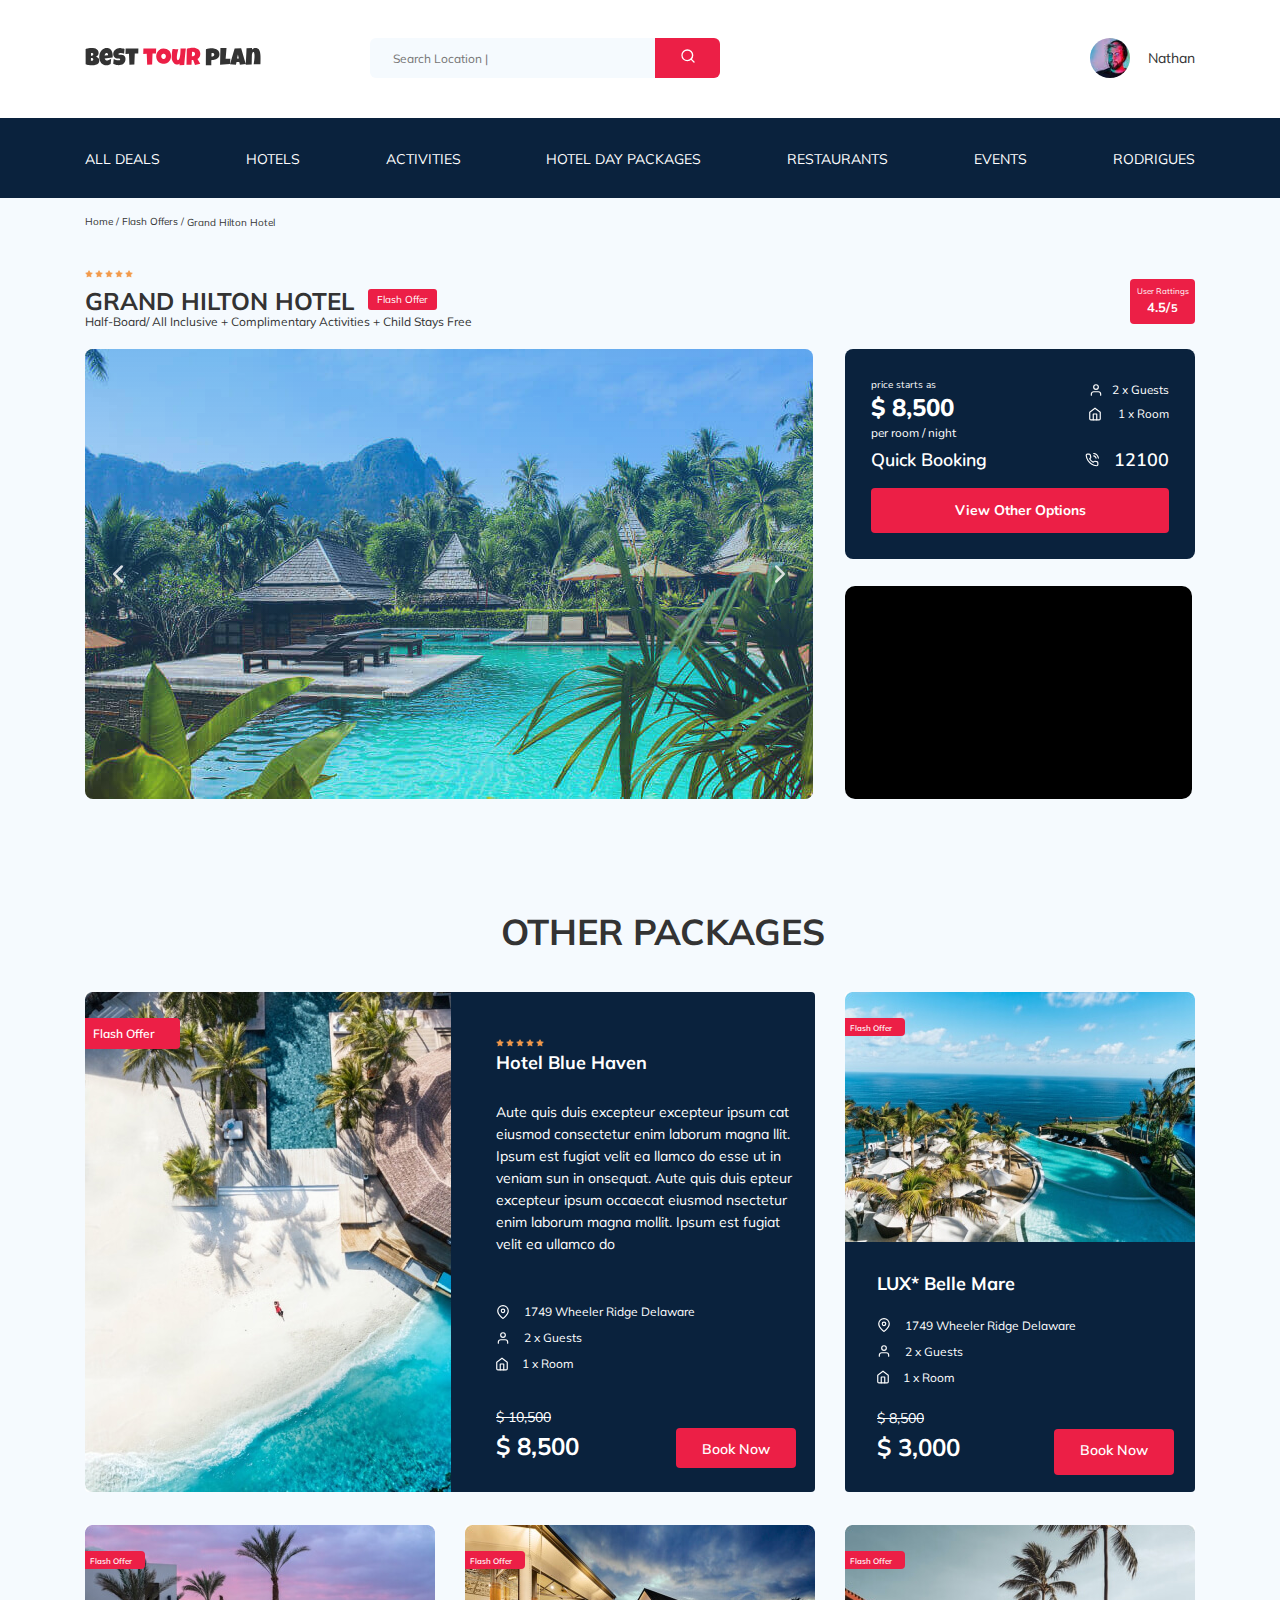
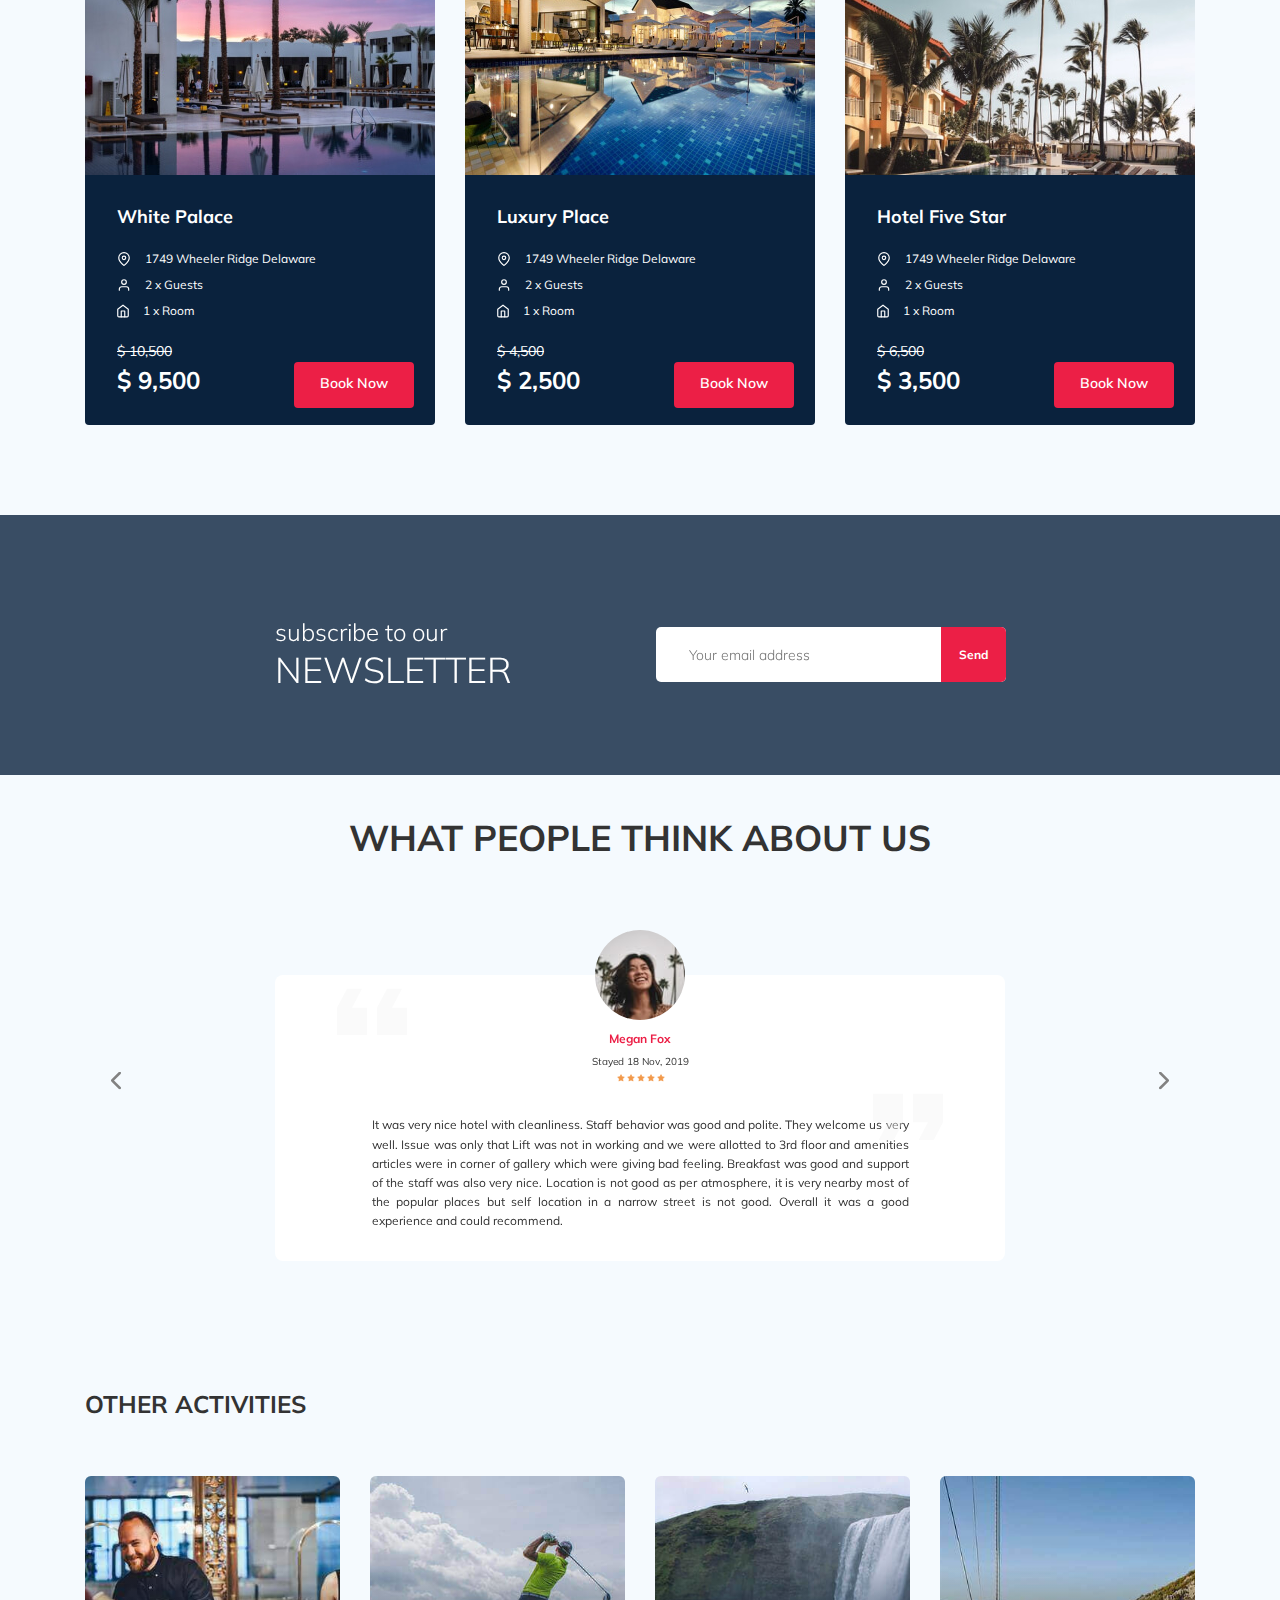
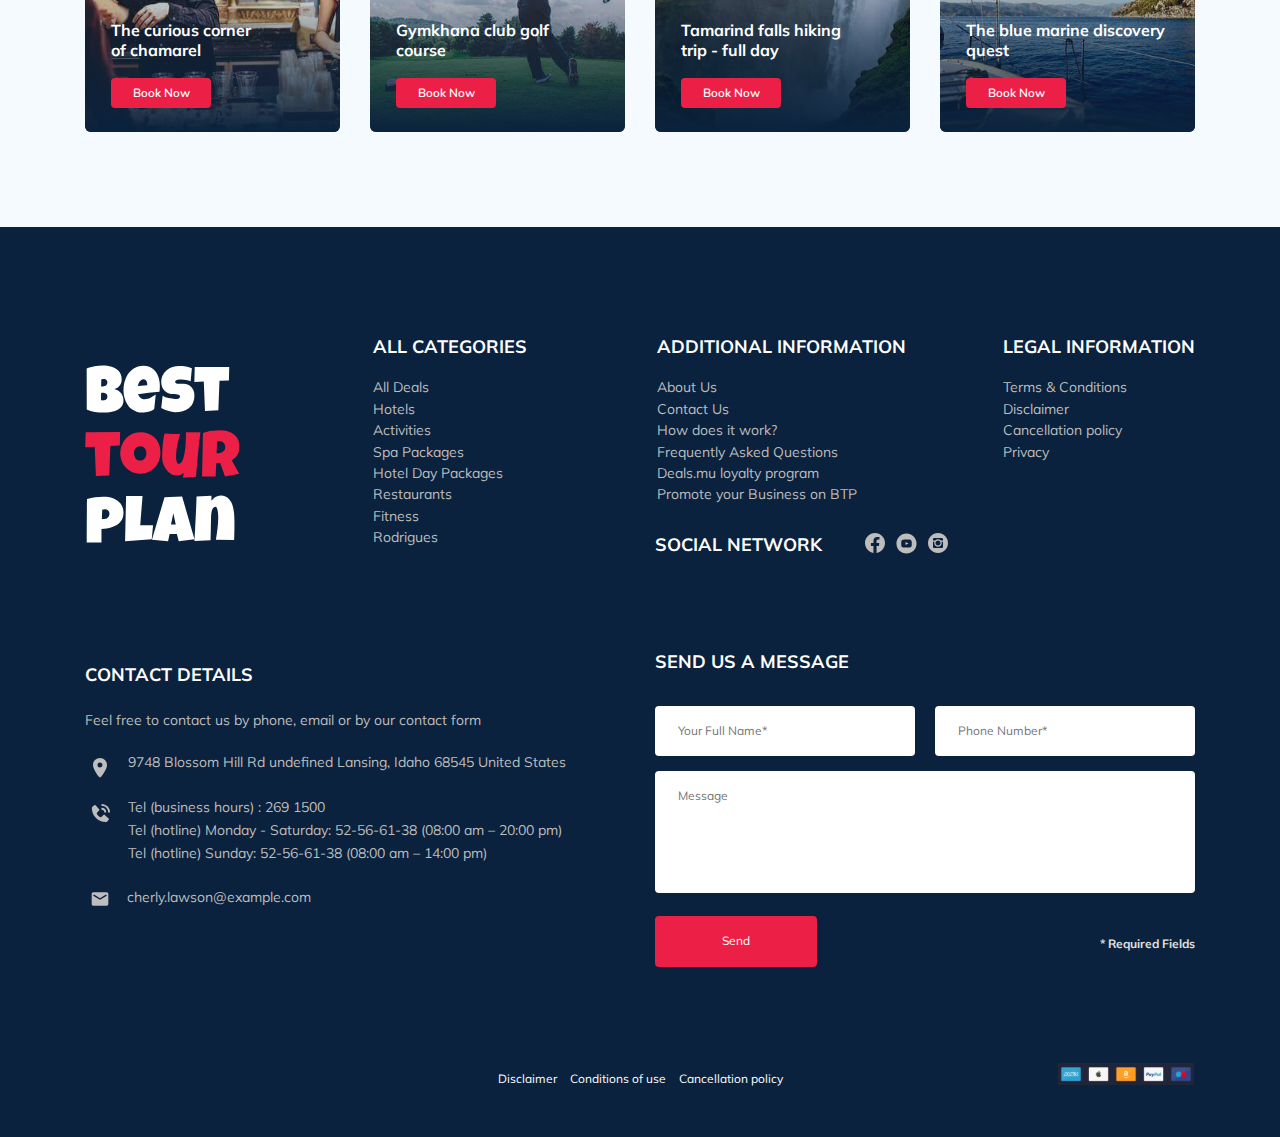
==== index.html @ e4616321 "fix" ====
<!DOCTYPE html>
<html lang="en">
  <head>
    <meta charset="UTF-8" />
    <meta http-equiv="X-UA-Compatible" content="IE=edge" />
    <meta name="viewport" content="width=device-width, initial-scale=1.0" />
    <title>Hotel Booking - Best Tour Plan</title>

    <link
      href="https://fonts.googleapis.com/css2?family=Mulish:wght@400;700&family=Nunito:wght@400;700;800&display=swap"
      rel="stylesheet"
    />
    <link rel="shortcut icon" href="img/favicon.ico" type="image/x-icon" />
    <link rel="icon" href="img/favicon.ico" type="image/x-icon" />
    <link rel="stylesheet" href="css/swiper-bundle.min.css" />
    <link rel="stylesheet" href="css/aos.css" />
    <link rel="stylesheet" href="css/style.css" />
  </head>
  <body>
    <header class="navbar navbar--mobile--fixed">
      <div class="container">
        <div class="navbar-top">
          <a href="index.html" class="logo">
            <img
              src="img/logo/horizontal-logo.svg"
              alt="Logo: Best Tour Plan"
              class="logo__image"
          /></a>
          <form
            action="#"
            class="search navbar__search navbar__search--mobile--hidden"
          >
            <input
              type="text"
              class="search__input"
              placeholder="Search Location |"
            />
            <button class="search__button">
              <img src="img/icon/search.svg" alt="Icon: search" />
            </button>
          </form>
          <a href="#" class="user navbar__user navbar__user--mobile--hidden">
            <img
              src="img/photo/user-avatar.png"
              alt="Avatar: Nathan"
              class="user__avatar"
            />
            <span class="user__name">Nathan</span>
          </a>
          <!-- user -->
          <button class="menu-button navbar-top__menu-button">
            <span class="menu-button__line"></span
            ><span class="menu-button__line"></span
            ><span class="menu-button__line"></span>
          </button>
        </div>
        <!-- /.navbar-top -->
      </div>
      <!-- /.container -->
      <div class="navbar-bottom">
        <div class="container">
          <ul class="navbar-menu">
            <li class="navbar-menu__item navbar-menu__item--mobile--visible">
              <a
                href="#"
                class="user navbar__user navbar__user--mobile--visible"
              >
                <img
                  src="img/photo/user-avatar.png"
                  alt="Avatar: Nathan"
                  class="user__avatar"
                />
                <span class="user__name user__name--light">Nathan</span>
              </a>
              <!-- user -->
            </li>
            <li class="navbar-menu__item navbar-menu__item--mobile--visible">
              <form
                action="#"
                class="search navbar__search navbar__search--mobile--visible"
              >
                <input
                  type="text"
                  class="search__input"
                  placeholder="Search Location |"
                />
                <button class="search__button">
                  <img src="img/icon/search.svg" alt="Icon: search" />
                </button>
              </form>
            </li>
            <li class="navbar-menu__item">
              <a href="#" class="navbar-menu__link">All Deals</a>
            </li>
            <li class="navbar-menu__item">
              <a href="#" class="navbar-menu__link">Hotels</a>
            </li>
            <li class="navbar-menu__item">
              <a href="#" class="navbar-menu__link">Activities</a>
            </li>
            <li class="navbar-menu__item">
              <a href="#" class="navbar-menu__link">Hotel Day Packages</a>
            </li>
            <li class="navbar-menu__item">
              <a href="#" class="navbar-menu__link">Restaurants</a>
            </li>
            <li class="navbar-menu__item">
              <a href="#" class="navbar-menu__link">Events</a>
            </li>
            <li class="navbar-menu__item">
              <a href="#" class="navbar-menu__link">Rodrigues</a>
            </li>
          </ul>
        </div>
        <!-- /.container -->
      </div>
      <!-- /.header-bottom -->
    </header>
    <nav class="breadcrumb">
      <div class="container">
        <ul class="breadcrumb-list">
          <li class="breadcrumb-list__item">
            <a href="#" class="breadcrumb-list__link">Home</a>
          </li>
          <li class="breadcrumb-list__item">
            <a href="#" class="breadcrumb-list__link">Flash Offers</a>
          </li>
          <li class="breadcrumb-list__item">Grand Hilton Hotel</li>
        </ul>
      </div>
      <!-- /.container -->
    </nav>
    <!-- /.breadcrumb -->
    <section class="hotel">
      <div class="container">
        <div class="hotel-info">
          <div class="hotel-info__text">
            <div class="hotel-wrapper">
              <div class="stars">
                <img
                  class="stars-image"
                  src="img/icon/Star.svg"
                  alt="Icon: star"
                />
                <img
                  class="stars-image"
                  src="img/icon/Star.svg"
                  alt="Icon: star"
                />
                <img
                  class="stars-image"
                  src="img/icon/Star.svg"
                  alt="Icon: star"
                />
                <img
                  class="stars-image"
                  src="img/icon/Star.svg"
                  alt="Icon: star"
                />
                <img
                  class="stars-image"
                  src="img/icon/Star.svg"
                  alt="Icon: star"
                />
              </div>
              <h1 class="hotel-name hotel-info__name">Grand hilton hotel</h1>
              <span class="offer hotel-info__offer">Flash Offer</span>
            </div>
            <p class="hotel-description hotel-info__description">
              Half-Board/ All Inclusive + Complimentary Activities + Child Stays
              Free
            </p>
          </div>
          <!-- hotel-info__text -->
          <div class="rating hotel-info__rating">
            <span class="rating__text">User Rattings</span>
            <span class="rating__counter">4.5/</span>
            <span class="rating__little">5</span>
          </div>
        </div>
        <!-- /.hotel-info -->
        <div class="hotel-grid">
          <!-- Slider main container -->
          <div class="swiper-container hotel-slider hotel__slider">
            <!-- Additional required wrapper -->
            <div class="swiper-wrapper">
              <!-- Slides -->
              <div class="swiper-slide hotel-slider__slide">
                <img
                  class="swiper-slide__img"
                  src="img/photo/slide-1.jpg"
                  alt="slide-1"
                />
              </div>
              <div class="swiper-slide hotel-slider__slide">
                <img
                  class="swiper-slide__img"
                  src="img/photo/slide-2.jpg"
                  alt="slide-2"
                />
              </div>
              <div class="swiper-slide hotel-slider__slide">
                <img
                  class="swiper-slide__img"
                  src="img/photo/slide-3.jpg"
                  alt="slide-3"
                />
              </div>
              <div class="swiper-slide hotel-slider__slide">
                <img
                  class="swiper-slide__img"
                  src="img/photo/slide-4.jpg"
                  alt="slide-4"
                />
              </div>
              <div class="swiper-slide hotel-slider__slide">
                <img
                  class="swiper-slide__img"
                  src="img/photo/slide-5.jpg"
                  alt="slide-5"
                />
              </div>
            </div>

            <!-- If we need navigation buttons -->
            <button
              class="hotel-slider__button hotel-slider__button--prev"
            ></button>
            <button
              class="hotel-slider__button hotel-slider__button--next"
            ></button>
          </div>
          <!-- swiper-container -->

          <div class="hotel-right">
            <div class="booking">
              <div class="booking__info">
                <div class="booking__price">
                  <span class="booking__start">price starts as</span>
                  <strong class="booking__pricetag">$ 8,500</strong>
                  <span class="booking__per-room">per room / night</span>
                </div>
                <!-- /.booking__price -->
                <div class="booking__room">
                  <div class="booking__text">
                    <img
                      src="img/icon/user.svg"
                      alt="Icon: user"
                      class="booking__icon"
                    />
                    <span class="booking__description">2 x Guests</span>
                  </div>
                  <div class="booking__text">
                    <img
                      src="img/icon/home.svg"
                      alt="Icon: home"
                      class="booking__icon"
                    />
                    <span class="booking__description">1 x Room</span>
                  </div>
                  <!-- /.booking__text -->
                </div>
                <!-- /.booking__room -->
              </div>
              <!-- /.booking__info -->
              <div class="booking__call-center">
                <span class="booking__heading">Quick Booking</span>
                <img
                  class="booking__icon"
                  src="img/icon/phone.svg"
                  alt="Icon: phone"
                />
                <a class="booking__number" href="tel:12100">12100</a>
              </div>
              <!-- /.booking__call-center -->
              <div class="booking-button">
                <a data-toggle="modal" class="booking__button">
                  <p class="booking__link">View Other Options</p>
                </a>
              </div>
            </div>
            <!-- /.booking -->
            <div class="map">
              <iframe
                src="https://www.google.com/maps/embed?pb=!1m18!1m12!1m3!1d3952.040552097184!2d98.29439817440132!3d7.890826485069297!2m3!1f0!2f0!3f0!3m2!1i1024!2i768!4f13.1!3m3!1m2!1s0x30503b7bfcd9f903%3A0xf7065fac1e3d7c48!2sDoubleTree%20by%20Hilton%20Phuket%20Banthai%20Resort!5e0!3m2!1sru!2sru!4v1620807316730!5m2!1sru!2sru"
                style="width: 100%; border: 0"
                height="213"
                allowfullscreen=""
                loading="lazy"
              ></iframe>
            </div>
            <!-- /.map -->
          </div>
          <!-- /.hotel-right -->
        </div>
        <!-- /.hotel-grid -->
      </div>
      <!-- /.container -->
    </section>
    <section class="other">
      <div class="container">
        <div class="other-wrapper">
          <h2 class="other__title">Other Packages</h2>
          <div class="blocks">
            <div class="large">
              <div class="large-image">
                <img
                  src="img/photo/packages-1.jpg"
                  alt="large-image"
                  class="large-image__packages"
                />
                <span class="large-image__offer">Flash Offer</span>
              </div>
              <!-- block-image -->
              <div class="large-extra">
                <div class="stars">
                  <img
                    class="stars-image"
                    src="img/icon/Star.svg"
                    alt="Icon: star"
                  />
                  <img
                    class="stars-image"
                    src="img/icon/Star.svg"
                    alt="Icon: star"
                  />
                  <img
                    class="stars-image"
                    src="img/icon/Star.svg"
                    alt="Icon: star"
                  />
                  <img
                    class="stars-image"
                    src="img/icon/Star.svg"
                    alt="Icon: star"
                  />
                  <img
                    class="stars-image"
                    src="img/icon/Star.svg"
                    alt="Icon: star"
                  />
                </div>
                <!-- stars -->
                <h3 class="large__title">Hotel Blue Haven</h3>
                <span class="large__text"
                  >Aute quis duis excepteur excepteur ipsum cat eiusmod
                  consectetur enim laborum magna llit. Ipsum est fugiat velit ea
                  llamco do esse ut in veniam sun in onsequat. Aute quis duis
                  epteur excepteur ipsum occaecat eiusmod nsectetur enim laborum
                  magna mollit. Ipsum est fugiat velit ea ullamco do</span
                >
                <div class="large-block">
                  <div class="large-block__element">
                    <img
                      src="img/icon/map.svg"
                      alt="Icon: map"
                      class="large__icon"
                    />
                    <span class="large__description"
                      >1749 Wheeler Ridge Delaware</span
                    >
                  </div>
                  <div class="large-block__element">
                    <img
                      src="img/icon/user.svg"
                      alt="Icon: user"
                      class="large__icon"
                    />
                    <span class="large__description">2 x Guests</span>
                  </div>
                  <div class="large-block__element">
                    <img
                      src="img/icon/home.svg"
                      alt="Icon: home"
                      class="large__icon"
                    />
                    <span class="large__description">1 x Room</span>
                  </div>

                  <!-- /.large-block large-block__element -->
                </div>
                <!-- large-block -->
                <div class="elements">
                  <div class="elements-price">
                    <span class="elements-price__old">$ 10,500</span>
                    <span class="elements-price__new">$ 8,500</span>
                  </div>
                  <!-- /.elements-price -->
                  <div class="elements-button">
                    <a data-toggle="modal" class="elements-button__btn">
                      <p class="elements-button__link">Book Now</p>
                    </a>
                  </div>
                </div>
                <!-- /.block__price-button -->
              </div>
              <!-- /.large-extra -->
            </div>
            <!-- block-large -->
            <div class="medium">
              <div class="medium-image">
                <img
                  src="img/photo/packages-2.jpg"
                  alt=""
                  class="medium-image__packages"
                />
                <span class="medium-image__offer">Flash Offer</span>
              </div>
              <!-- block-image -->
              <div class="medium-extra">
                <h3 class="medium-title">LUX* Belle Mare</h3>
                <div class="medium-block">
                  <div class="medium-block__element">
                    <img
                      src="img/icon/map.svg"
                      alt="Icon: map"
                      class="medium-icon"
                    />
                    <span class="medium-description"
                      >1749 Wheeler Ridge Delaware</span
                    >
                  </div>
                  <div class="medium-block__element">
                    <img
                      src="img/icon/user.svg"
                      alt="Icon: user"
                      class="medium-icon"
                    />
                    <span class="medium-description">2 x Guests</span>
                  </div>
                  <div class="medium-block__element">
                    <img
                      src="img/icon/home.svg"
                      alt="Icon: home"
                      class="medium-icon"
                    />
                    <span class="medium-description">1 x Room</span>
                  </div>

                  <!-- /.medium-block medium-block__element -->
                </div>
                <!-- medium-block -->
                <div class="medium-elements">
                  <div class="medium-price">
                    <span class="medium-price__old">$ 8,500</span>
                    <span class="medium-price__new">$ 3,000</span>
                  </div>
                  <!-- /.medium-elements -->
                  <div class="medium-button">
                    <a data-toggle="modal" class="medium-button__btn">
                      <p class="medium-button__link">Book Now</p>
                    </a>
                  </div>
                  <!-- medium-button -->
                </div>
                <!-- /.medium-elements -->
              </div>
              <!-- medium-extra -->
            </div>
            <!-- /.medium -->
            <div class="medium">
              <div class="medium-image">
                <img
                  src="img/photo/packages-3.jpg"
                  alt=""
                  class="medium-image__packages"
                />
                <span class="medium-image__offer">Flash Offer</span>
              </div>
              <!-- block-image -->
              <div class="medium-extra">
                <h3 class="medium-title">White Palace</h3>
                <div class="medium-block">
                  <div class="medium-block__element">
                    <img
                      src="img/icon/map.svg"
                      alt="Icon: map"
                      class="medium-icon"
                    />
                    <span class="medium-description"
                      >1749 Wheeler Ridge Delaware</span
                    >
                  </div>
                  <div class="medium-block__element">
                    <img
                      src="img/icon/user.svg"
                      alt="Icon: user"
                      class="medium-icon"
                    />
                    <span class="medium-description">2 x Guests</span>
                  </div>
                  <div class="medium-block__element">
                    <img
                      src="img/icon/home.svg"
                      alt="Icon: home"
                      class="medium-icon"
                    />
                    <span class="medium-description">1 x Room</span>
                  </div>

                  <!-- /.medium-block medium-block__element -->
                </div>
                <!-- medium-block -->
                <div class="medium-elements">
                  <div class="medium-price">
                    <span class="medium-price__old">$ 10,500</span>
                    <span class="medium-price__new">$ 9,500</span>
                  </div>
                  <!-- /.medium-elements -->
                  <div class="medium-button">
                    <a data-toggle="modal" class="medium-button__btn">
                      <p class="medium-button__link">Book Now</p>
                    </a>
                  </div>
                  <!-- medium-button -->
                </div>
                <!-- /.medium-elements -->
              </div>
              <!-- medium-extra -->
            </div>
            <!-- /.medium -->
            <div class="medium">
              <div class="medium-image">
                <img
                  src="img/photo/packages-4.jpg"
                  alt=""
                  class="medium-image__packages"
                />
                <span class="medium-image__offer">Flash Offer</span>
              </div>
              <!-- block-image -->
              <div class="medium-extra">
                <h3 class="medium-title">Luxury Place</h3>
                <div class="medium-block">
                  <div class="medium-block__element">
                    <img
                      src="img/icon/map.svg"
                      alt="Icon: map"
                      class="medium-icon"
                    />
                    <span class="medium-description"
                      >1749 Wheeler Ridge Delaware</span
                    >
                  </div>
                  <div class="medium-block__element">
                    <img
                      src="img/icon/user.svg"
                      alt="Icon: user"
                      class="medium-icon"
                    />
                    <span class="medium-description">2 x Guests</span>
                  </div>
                  <div class="medium-block__element">
                    <img
                      src="img/icon/home.svg"
                      alt="Icon: home"
                      class="medium-icon"
                    />
                    <span class="medium-description">1 x Room</span>
                  </div>

                  <!-- /.medium-block medium-block__element -->
                </div>
                <!-- medium-block -->
                <div class="medium-elements">
                  <div class="medium-price">
                    <span class="medium-price__old">$ 4,500</span>
                    <span class="medium-price__new">$ 2,500</span>
                  </div>
                  <!-- /.medium-elements -->
                  <div class="medium-button">
                    <a data-toggle="modal" class="medium-button__btn">
                      <p class="medium-button__link">Book Now</p>
                    </a>
                  </div>
                  <!-- medium-button -->
                </div>
                <!-- /.medium-elements -->
              </div>
              <!-- medium-extra -->
            </div>
            <!-- /.medium -->
            <div class="medium">
              <div class="medium-image">
                <img
                  src="img/photo/packages-5.jpg"
                  alt=""
                  class="medium-image__packages"
                />
                <span class="medium-image__offer">Flash Offer</span>
              </div>
              <!-- block-image -->
              <div class="medium-extra">
                <h3 class="medium-title">Hotel Five Star</h3>
                <div class="medium-block">
                  <div class="medium-block__element">
                    <img
                      src="img/icon/map.svg"
                      alt="Icon: map"
                      class="medium-icon"
                    />
                    <span class="medium-description"
                      >1749 Wheeler Ridge Delaware</span
                    >
                  </div>
                  <div class="medium-block__element">
                    <img
                      src="img/icon/user.svg"
                      alt="Icon: user"
                      class="medium-icon"
                    />
                    <span class="medium-description">2 x Guests</span>
                  </div>
                  <div class="medium-block__element">
                    <img
                      src="img/icon/home.svg"
                      alt="Icon: home"
                      class="medium-icon"
                    />
                    <span class="medium-description">1 x Room</span>
                  </div>

                  <!-- /.medium-block medium-block__element -->
                </div>
                <!-- medium-block -->
                <div class="medium-elements">
                  <div class="medium-price">
                    <span class="medium-price__old">$ 6,500</span>
                    <span class="medium-price__new">$ 3,500</span>
                  </div>
                  <!-- /.medium-elements -->
                  <div class="medium-button">
                    <a data-toggle="modal" class="medium-button__btn">
                      <p class="medium-button__link">Book Now</p>
                    </a>
                  </div>
                  <!-- medium-button -->
                </div>
                <!-- /.medium-elements -->
              </div>
              <!-- medium-extra -->
            </div>
            <!-- /.medium -->
          </div>
          <!-- /.elements -->
        </div>
        <!-- /.other-wrapper -->
      </div>
      <!-- /.container -->
    </section>
    <!-- /.other -->
    <section
      class="newsletter"
      data-parallax="scroll"
      data-image-src="img/photo/newsletter-bg.jpg"
      data-z-index="-1"
    >
      <div class="newsletter-wrapper">
        <h2 class="newsletter-title newsletter__title">
          subscribe to our
          <span class="newsletter-title__strong">Newsletter</span>
        </h2>
        <form action="send.php" method="POST" class="newsletter__form form">
          <input
            type="email"
            class="input newsletter__input"
            placeholder="Your email address"
            name="email"
            required
          />
          <a class="newsletter__link">Send</a>
          <button class="newsletter__button" type="submit">Send</button>
        </form>
      </div>
      <!-- /.newsletter-wrapper -->
    </section>
    <!-- /.newsletter -->
    <div class="reviews">
      <div class="container">
        <h2 class="reviews__title">What people think about us</h2>
        <div class="swiper-container reviews-slider">
          <div class="swiper-wrapper">
            <div class="swiper-slide">
              <div class="reviews-slider__item">
                <div class="reviews-slider__profile">
                  <img
                    src="img/people/reviews-avatar.jpg"
                    alt="Avatar: Megan Fox"
                    class="reviews-slider__avatar"
                  />
                  <h3 class="reviews-slider__username">Megan Fox</h3>
                  <span class="reviews-slider__date">Stayed 18 Nov, 2019</span>
                  <div class="reviews-slider__rating">
                    <img
                      class="stars-image"
                      src="img/icon/Star.svg"
                      alt="Icon: star"
                    />
                    <img
                      class="stars-image"
                      src="img/icon/Star.svg"
                      alt="Icon: star"
                    />
                    <img
                      class="stars-image"
                      src="img/icon/Star.svg"
                      alt="Icon: star"
                    />
                    <img
                      class="stars-image"
                      src="img/icon/Star.svg"
                      alt="Icon: star"
                    />
                    <img
                      class="stars-image"
                      src="img/icon/Star.svg"
                      alt="Icon: star"
                    />
                  </div>
                  <!-- /.rating -->
                </div>
                <!-- /.reviews-slider__profile -->
                <p class="reviews-slider__text">
                  It was very nice hotel with cleanliness. Staff behavior was
                  good and polite. They welcome us very well. Issue was only
                  that Lift was not in working and we were allotted to 3rd floor
                  and amenities articles were in corner of gallery which were
                  giving bad feeling. Breakfast was good and support of the
                  staff was also very nice. Location is not good as per
                  atmosphere, it is very nearby most of the popular places but
                  self location in a narrow street is not good. Overall it was a
                  good experience and could recommend.
                </p>
              </div>
              <!-- /.reviews-slider__item -->
            </div>
            <!-- swiper-slide -->
            <div class="swiper-slide">
              <div class="reviews-slider__item">
                <div class="reviews-slider__profile">
                  <img
                    src="img/people/reviews-avatar-2.jpg"
                    alt="Avatar: Kate Uwins"
                    class="reviews-slider__avatar"
                  />
                  <h3 class="reviews-slider__username">Kate Uwins</h3>
                  <span class="reviews-slider__date">Stayed 2 Feb, 2019</span>
                  <div class="reviews-slider__rating">
                    <img
                      class="stars-image"
                      src="img/icon/Star.svg"
                      alt="Icon: star"
                    />
                    <img
                      class="stars-image"
                      src="img/icon/Star.svg"
                      alt="Icon: star"
                    />
                    <img
                      class="stars-image"
                      src="img/icon/Star.svg"
                      alt="Icon: star"
                    />
                    <img
                      class="stars-image"
                      src="img/icon/Star.svg"
                      alt="Icon: star"
                    />
                  </div>
                  <!-- /.rating -->
                </div>
                <!-- /.reviews-slider__profile -->
                <p class="reviews-slider__text">
                  It was very nice hotel with cleanliness. Staff behavior was
                  good and polite. They welcome us very well. Issue was only
                  that Lift was not in working and we were allotted to 3rd floor
                  and amenities articles were in corner of gallery which were
                  giving bad feeling. Breakfast was good and support of the
                  staff was also very nice. Location is not good as per
                  atmosphere, it is very nearby most of the popular places but
                  self location in a narrow street is not good. Overall it was a
                  good experience and could recommend.
                </p>
              </div>
              <!-- /.reviews-slider__item -->
            </div>
            <!-- swiper-slide -->
            <div class="swiper-slide">
              <div class="reviews-slider__item">
                <div class="reviews-slider__profile">
                  <img
                    src="img/people/reviews-avatar-3.jpg"
                    alt="Avatar: Álvaro Morte"
                    class="reviews-slider__avatar"
                  />
                  <h3 class="reviews-slider__username">Álvaro Morte</h3>
                  <span class="reviews-slider__date">Stayed 5 Jun, 2018</span>
                  <div class="reviews-slider__rating">
                    <img
                      class="stars-image"
                      src="img/icon/Star.svg"
                      alt="Icon: star"
                    />
                    <img
                      class="stars-image"
                      src="img/icon/Star.svg"
                      alt="Icon: star"
                    />
                    <img
                      class="stars-image"
                      src="img/icon/Star.svg"
                      alt="Icon: star"
                    />
                    <img
                      class="stars-image"
                      src="img/icon/Star.svg"
                      alt="Icon: star"
                    />
                    <img
                      class="stars-image"
                      src="img/icon/Star.svg"
                      alt="Icon: star"
                    />
                  </div>
                  <!-- /.rating -->
                </div>
                <!-- /.reviews-slider__profile -->
                <p class="reviews-slider__text">
                  It was very nice hotel with cleanliness. Staff behavior was
                  good and polite. They welcome us very well. Issue was only
                  that Lift was not in working and we were allotted to 3rd floor
                  and amenities articles were in corner of gallery which were
                  giving bad feeling. Breakfast was good and support of the
                  staff was also very nice. Location is not good as per
                  atmosphere, it is very nearby most of the popular places but
                  self location in a narrow street is not good. Overall it was a
                  good experience and could recommend.
                </p>
              </div>
              <!-- /.reviews-slider__item -->
            </div>
            <!-- swiper-slide -->
            <div class="swiper-slide">
              <div class="reviews-slider__item">
                <div class="reviews-slider__profile">
                  <img
                    src="img/people/reviews-avatar-4.jpg"
                    alt="Avatar: Jaime Lorente"
                    class="reviews-slider__avatar"
                  />
                  <h3 class="reviews-slider__username">Jaime Lorente</h3>
                  <span class="reviews-slider__date">Stayed 28 Jan, 2019</span>
                  <div class="reviews-slider__rating">
                    <img
                      class="stars-image"
                      src="img/icon/Star.svg"
                      alt="Icon: star"
                    />
                    <img
                      class="stars-image"
                      src="img/icon/Star.svg"
                      alt="Icon: star"
                    />
                    <img
                      class="stars-image"
                      src="img/icon/Star.svg"
                      alt="Icon: star"
                    />
                  </div>
                  <!-- /.rating -->
                </div>
                <!-- /.reviews-slider__profile -->
                <p class="reviews-slider__text">
                  It was very nice hotel with cleanliness. Staff behavior was
                  good and polite. They welcome us very well. Issue was only
                  that Lift was not in working and we were allotted to 3rd floor
                  and amenities articles were in corner of gallery which were
                  giving bad feeling. Breakfast was good and support of the
                  staff was also very nice. Location is not good as per
                  atmosphere, it is very nearby most of the popular places but
                  self location in a narrow street is not good. Overall it was a
                  good experience and could recommend.
                </p>
              </div>
              <!-- /.reviews-slider__item -->
            </div>
            <!-- swiper-slide -->
          </div>
          <!-- swiper-wrapper -->
          <!-- If we need navigation buttons -->
          <button
            class="reviews-slider__button reviews-slider__button--prev"
          ></button>
          <button
            class="reviews-slider__button reviews-slider__button--next"
          ></button>
        </div>
        <!-- reviews-slider -->
      </div>
      <!-- /.container -->
    </div>
    <!-- /.reviews -->
    <section class="activities">
      <div class="container">
        <h2 class="activities__title">Other Activities</h2>
        <div class="activities-wrapper">
          <div class="card activities__card-1">
            <img src="img/photo/Card-1.jpg" alt="Card-1" class="card__image" />
            <span class="card__title"
              >The curious corner <br />
              of chamarel</span
            >
            <a data-toggle="modal" class="card__button">
              <p class="card__link">Book Now</p></a
            >
          </div>
          <div class="card activities__card-2">
            <img src="img/photo/card-2.jpg" alt="Card-1" class="card__image" />
            <span class="card__title-1">Gymkhana club golf course</span>
            <a data-toggle="modal" class="card__button">
              <p class="card__link">Book Now</p></a
            >
          </div>
          <div class="card activities__card-3">
            <img src="img/photo/card-3.jpg" alt="Card-1" class="card__image" />
            <span class="card__title"
              >Tamarind falls hiking <br />
              trip - full day</span
            >
            <a data-toggle="modal" class="card__button">
              <p class="card__link">Book Now</p></a
            >
          </div>
          <div class="card activities__card-4">
            <img src="img/photo/card-4.jpg" alt="Card-1" class="card__image" />
            <span class="card__title-1">The blue marine discovery quest</span>
            <a data-toggle="modal" class="card__button">
              <p class="card__link">Book Now</p></a
            >
          </div>
        </div>
      </div>
      <!-- /.container -->
    </section>
    <!-- /.activities -->
    <footer class="footer">
      <div class="container">
        <div class="footer-wrapper">
          <a class="logo footer__logo" href="index.html">
            <img
              src="img/logo/vartical-logo.svg"
              alt="Best Tour Plan"
              class="logo footer__logo"
            />
          </a>
          <div class="footer__list footer__categories">
            <h3 class="footer__title">ALL CATEGORIES</h3>
            <ul class="footer__ul">
              <li class="footer__item">
                <a href="#" class="footer__link">All Deals</a>
              </li>
              <li class="footer__item">
                <a href="#" class="footer__link">Hotels</a>
              </li>
              <li class="footer__item">
                <a href="#" class="footer__link">Activities </a>
              </li>
              <li class="footer__item">
                <a href="#" class="footer__link">Spa Packages </a>
              </li>
              <li class="footer__item">
                <a href="#" class="footer__link">Hotel Day Packages </a>
              </li>
              <li class="footer__item">
                <a href="#" class="footer__link">Restaurants</a>
              </li>
              <li class="footer__item">
                <a href="#" class="footer__link">Fitness</a>
              </li>
              <li class="footer__item">
                <a href="#" class="footer__link">Rodrigues</a>
              </li>
            </ul>
          </div>
          <!-- /.footer__list -->
          <div class="footer__list footer__additional">
            <h3 class="footer__title">ADDITIONAL INFORMATION</h3>
            <ul class="footer__ul">
              <li class="footer__item">
                <a href="#" class="footer__link">About Us </a>
              </li>
              <li class="footer__item">
                <a href="#" class="footer__link">Contact Us</a>
              </li>
              <li class="footer__item">
                <a href="#" class="footer__link">How does it work?</a>
              </li>
              <li class="footer__item">
                <a href="#" class="footer__link">Frequently Asked Questions</a>
              </li>
              <li class="footer__item">
                <a href="#" class="footer__link">Deals.mu loyalty program </a>
              </li>
              <li class="footer__item">
                <a href="#" class="footer__link"
                  >Promote your Business on BTP</a
                >
              </li>
            </ul>
          </div>
          <!-- /.footer__list -->
          <div class="footer__social-network">
            <h3 class="footer__title footer__title--inline">Social Network</h3>
            <div class="footer__social-links">
              <a
                href="https://www.facebook.com/"
                class="footer__link"
                target="_blank"
                ><img src="img/icon/facebook.svg" alt="Icon: facebook" /></a
              ><a
                href="https://www.youtube.com/"
                class="footer__link"
                target="_blank"
                ><img src="img/icon/youtube.svg" alt="Icon: youtube" /></a
              ><a
                href="https://www.instagram.com/"
                class="footer__link"
                target="_blank"
                ><img src="img/icon/instagram.svg" alt="Icon: instagram"
              /></a>
            </div>
            <!-- /.footer__social-links -->
          </div>
          <!-- /.footer__social-network -->
          <div class="footer__list footer__legal">
            <h3 class="footer__title">LEGAL INFORMATION</h3>
            <ul class="footer__ul">
              <li class="footer__item">
                <a href="#" class="footer__link">Terms & Conditions </a>
              </li>
              <li class="footer__item">
                <a href="#" class="footer__link">Disclaimer</a>
              </li>
              <li class="footer__item">
                <a href="#" class="footer__link">Cancellation policy </a>
              </li>
              <li class="footer__item">
                <a href="#" class="footer__link">Privacy</a>
              </li>
            </ul>
            <!-- /.footer__title -->
          </div>
          <!-- /.footer__list -->
          <div class="footer__contact-details">
            <h3 class="footer__title footer__title--mb-4">Contact Details</h3>
            <p class="footer__text footer__text--mb-4">
              Feel free to contact us by phone, email or by our contact form
            </p>
            <ul class="footer__ul">
              <li class="footer__item footer__item--mb-2">
                <div class="footer__icon-wrapper">
                  <img
                    class="footer__icon"
                    src="img/icon/map-marker.svg"
                    alt="Icon: map-market"
                  />
                </div>
                <p class="footer__address">
                  9748 Blossom Hill Rd undefined Lansing, Idaho 68545 United
                  States
                </p>
              </li>
              <li class="footer__item footer__item--mb-2">
                <div class="footer__icon-wrapper">
                  <img
                    class="footer__icon footer__icon--mt-1"
                    src="img/icon/contact-phone-call.svg"
                    alt="Icon: phone"
                  />
                </div>
              </li>
              <li class="footer__item footer__item--mb-2">
                <a href="tel:26-91-500" class="footer__mobile"
                  >Tel (business hours) : 269 1500
                </a>
              </li>
              <li class="footer__item footer__item--mb-2">
                <a href="tel:52-56-61-38" class="footer__mobile"
                  >Tel (hotline) Monday - Saturday: 52-56-61-38 (08:00 am –
                  20:00 pm)
                </a>
              </li>
              <li class="footer__item footer__item--mb-2">
                <a href="tel:52-56-61-38" class="footer__mobile"
                  >Tel (hotline) Sunday: 52-56-61-38 (08:00 am – 14:00 pm)
                </a>
              </li>

              <li class="footer__item footer__item--mb-2">
                <img
                  class="footer__icon-mail"
                  src="img/icon/email.svg"
                  alt="Icon: emal"
                />
                <a href="mailto:cherly.lawson@example.com" class="footer__mail"
                  >cherly.lawson@example.com</a
                >
              </li>
            </ul>
          </div>
          <!-- /.footer__contact-details -->
          <div class="footer__contact-form">
            <h3 class="footer__title footer__title--mb-3">Send us a message</h3>
            <form action="send.php" method="POST" class="footer__form form">
              <div class="input-group">
                <input
                  type="text"
                  class="input footer__input"
                  placeholder="Your Full Name*"
                  name="name"
                  required
                  minlength="2"
                />
              </div>
              <div class="input-group">
                <input
                  type="tel"
                  id="phone-2"
                  class="input footer__input"
                  placeholder="Phone Number*"
                  name="phone"
                  required
                />
              </div>
              <textarea
                class="message footer__message"
                placeholder="Message"
                name="message"
              ></textarea>
              <button class="footer__button" type="submit">Send</button>
              <span class="footer__info">* Required Fields</span>
            </form>
          </div>
          <!-- /.footer__contacts-form -->
          <div class="footer__bottom">
            <a href="#" class="footer-policy">Disclaimer </a>
            <a href="#" class="footer-policy">Conditions of use</a>
            <a href="#" class="footer-policy">Cancellation policy</a>
          </div>
          <!-- /.footer__bottom -->
          <div class="footer__paypal">
            <img
              src="img/icon/paypal.svg"
              alt="Icon: paypal"
              class="footer-paypal"
            />
          </div>
          <!-- /.footer__paypal -->
        </div>
        <!-- /.footer-wrapper -->
      </div>
      <!-- /.container -->
    </footer>
    <!-- /.footer -->
    <div class="modal">
      <div class="modal__overlay"></div>
      <!-- /.modal__overlay -->
      <div class="modal__dialog">
        <a href="#" class="modal__close">
          <img src="img/close.svg" alt="Icon: close" />
        </a>
        <h3 class="modal__title modal__title--mb-3">Booking</h3>
        <form action="send.php" method="POST" class="modal__form form">
          <div class="input-group">
            <input
              type="text"
              class="input modal__input"
              placeholder="Your Full Name*"
              name="name"
              required
              minlength="2"
            />
          </div>
          <div class="input-group">
            <input
              type="tel"
              id="phone"
              class="input modal__input"
              placeholder="Phone Number*"
              name="phone"
              required
            />
          </div>
          <div class="input-group">
            <input
              type="email"
              id="email"
              class="input modal__input"
              placeholder="Email*"
              name="email"
              required
            />
          </div>
          <textarea
            class="message modal__message"
            placeholder="Message"
            name="message"
          ></textarea>
          <button class="button modal__button" type="submit">Send</button>
          <span class="modal__info">* Required Fields</span>
        </form>
      </div>
      <!-- /.modal__dialog -->
    </div>
    <!-- /.modal -->
    <script src="js/jquery-3.6.0.min.js"></script>
    <script src="https://ajax.googleapis.com/ajax/libs/jquery/1.11.0/jquery.min.js"></script>
    <script src="js/parallax.min.js"></script>
    <script src="js/swiper-bundle.min.js"></script>
    <script src="js/jquery.validate.min.js"></script>
    <script src="js/jquery.maskedinput.min.js"></script>
    <script src="js/aos.js"></script>
    <script src="js/main.js"></script>
  </body>
</html>
---- css/style.css ----
/*! normalize.css v8.0.1 | MIT License | github.com/necolas/normalize.css */html{line-height:1.15;-webkit-text-size-adjust:100%}body{margin:0}main{display:block}h1{font-size:2em;margin:0.67em 0}hr{-webkit-box-sizing:content-box;box-sizing:content-box;height:0;overflow:visible}pre{font-family:monospace, monospace;font-size:1em}a{background-color:transparent}abbr[title]{border-bottom:none;text-decoration:underline;-webkit-text-decoration:underline dotted;text-decoration:underline dotted}b,strong{font-weight:bolder}code,kbd,samp{font-family:monospace, monospace;font-size:1em}small{font-size:80%}sub,sup{font-size:75%;line-height:0;position:relative;vertical-align:baseline}sub{bottom:-0.25em}sup{top:-0.5em}img{border-style:none}button,input,optgroup,select,textarea{font-family:inherit;font-size:100%;line-height:1.15;margin:0}button,input{overflow:visible}button,select{text-transform:none}button,[type="button"],[type="reset"],[type="submit"]{-webkit-appearance:button}button::-moz-focus-inner,[type="button"]::-moz-focus-inner,[type="reset"]::-moz-focus-inner,[type="submit"]::-moz-focus-inner{border-style:none;padding:0}button:-moz-focusring,[type="button"]:-moz-focusring,[type="reset"]:-moz-focusring,[type="submit"]:-moz-focusring{outline:1px dotted ButtonText}fieldset{padding:0.35em 0.75em 0.625em}legend{-webkit-box-sizing:border-box;box-sizing:border-box;color:inherit;display:table;max-width:100%;padding:0;white-space:normal}progress{vertical-align:baseline}textarea{overflow:auto}[type="checkbox"],[type="radio"]{-webkit-box-sizing:border-box;box-sizing:border-box;padding:0}[type="number"]::-webkit-inner-spin-button,[type="number"]::-webkit-outer-spin-button{height:auto}[type="search"]{-webkit-appearance:textfield;outline-offset:-2px}[type="search"]::-webkit-search-decoration{-webkit-appearance:none}::-webkit-file-upload-button{-webkit-appearance:button;font:inherit}details{display:block}summary{display:list-item}template{display:none}[hidden]{display:none}*{-webkit-box-sizing:border-box;box-sizing:border-box}body{font-family:'Mulish', sans-serif;color:#333;background-color:#F5FAFE}.container{max-width:1110px;margin:auto}img{max-width:100%}.input{position:relative;background-color:#fff;border-radius:4px;border:none;padding:0 23px;height:50px}.message{position:relative;background-color:#fff;border-radius:4px;padding:18px 23px;border:none}.button{min-width:160px;min-height:50px;padding:18px;background-color:#EC1F46;color:#fff;cursor:pointer;border:none;border-radius:4px;cursor:pointer}label.invalid{position:absolute;top:54px;left:0}.invalid{color:#EC1F46;font-size:12px}.navbar{background-color:#fff}.navbar-top{display:-webkit-box;display:-ms-flexbox;display:flex;-webkit-box-pack:justify;-ms-flex-pack:justify;justify-content:space-between;-webkit-box-align:center;-ms-flex-align:center;align-items:center;padding:38px 0 40px 0}.navbar-top__menu-button{display:none}.navbar__search{margin-right:auto;margin-left:108px}.navbar-bottom{background-color:#0A223D}.navbar-menu{display:-webkit-box;display:-ms-flexbox;display:flex;-webkit-box-pack:justify;-ms-flex-pack:justify;justify-content:space-between;padding:31px 0;margin:0;list-style-type:none;color:#fff}.navbar-menu__link{text-decoration:none;text-transform:uppercase;font-size:14px;color:inherit;line-height:1px;display:inline-block;line-height:1}.navbar-menu__link::after{content:'';display:block;height:1px;width:0%;background-color:#fff;-webkit-transition:width 0.4s ease-in-out;transition:width 0.4s ease-in-out}.navbar-menu__link:hover:after,.navbar-menu__link:focus{width:100%}.navbar-menu__item--mobile--visible{display:none}.logo{width:177px}.search{display:-webkit-box;display:-ms-flexbox;display:flex;position:relative;overflow:hidden;border-radius:6px;height:40px}.search__input{width:350px;height:100%;padding-left:23px;padding-right:75px;background-color:#F5FAFE;border:none;font-size:12px;line-height:15px;color:#333}.search__button{position:absolute;top:0;right:0;width:65px;height:100%;background-color:#EC1F46;border:none;cursor:pointer}.user{display:-webkit-box;display:-ms-flexbox;display:flex;-webkit-box-align:center;-ms-flex-align:center;align-items:center;text-decoration:none}.user__avatar{width:40px;height:40px;-o-object-fit:cover;object-fit:cover;border-radius:100px}.user__name{font-size:14px;margin-left:18px;color:#333}.hotel{padding:16px 0 0 0}.hotel-name{text-transform:uppercase;font-size:24px;line-height:30px;font-weight:700px}.hotel__slider{margin-left:0;margin-right:30px}.hotel-slider{border-radius:8px;width:728px;height:450px;position:relative}.hotel-slider::after{content:'';width:100%;height:100%;position:absolute;top:0;bottom:0;left:0;right:0;background:-webkit-gradient(linear, left top, left bottom, from(rgba(0,122,223,0.48)), to(rgba(255,255,255,0.128)));background:linear-gradient(180deg, rgba(0,122,223,0.48) 0%, rgba(255,255,255,0.128) 100%);z-index:10}.hotel-slider__button{position:absolute;top:50%;-webkit-transform:translateY(-50%);transform:translateY(-50%);z-index:99;width:30px;height:30px;border:none;cursor:pointer;background-repeat:no-repeat;background-position:center;background-size:10px;background-color:transparent}.hotel-slider__button--next{right:18px;background-image:url(../img/icon/arrow-next.svg)}.hotel-slider__button--prev{left:18px;background-image:url(../img/icon/arrow-prev.svg)}.hotel-info{display:-webkit-box;display:-ms-flexbox;display:flex;-webkit-box-align:center;-ms-flex-align:center;align-items:center;-webkit-box-pack:justify;-ms-flex-pack:justify;justify-content:space-between;padding-bottom:20px}.hotel-info__offer{margin-top:4px}.hotel-info__name{margin-top:4px;margin-bottom:-3px;margin-right:14px}.hotel-info__description{margin-top:1px;margin-bottom:0}.hotel-info__text{margin:0}.hotel-wrapper{display:-webkit-box;display:-ms-flexbox;display:flex;-ms-flex-wrap:wrap;flex-wrap:wrap;-webkit-box-align:center;-ms-flex-align:center;align-items:center}.hotel-description{font-size:12px;line-height:15px}.hotel-grid{display:-webkit-box;display:-ms-flexbox;display:flex;-webkit-box-pack:justify;-ms-flex-pack:justify;justify-content:space-between}.hotel-right{display:-webkit-box;display:-ms-flexbox;display:flex;-webkit-box-orient:vertical;-webkit-box-direction:normal;-ms-flex-direction:column;flex-direction:column;-webkit-box-pack:justify;-ms-flex-pack:justify;justify-content:space-between}.stars{-ms-flex-preferred-size:100%;flex-basis:100%}.stars-image{margin-right:-2px}.offer{font-size:10px;line-height:13px;background-color:#EC1F46;padding:4px 9px;border-radius:3px;color:#fff}.rating{max-width:65px;min-height:45px;text-align:center;color:#fff;background-color:#EC1F46;border-radius:4px;margin-top:10px}.rating__text{font-size:8px;line-height:10px}.rating__counter{font-size:13px;font-weight:bold}.rating__little{font-size:11px;font-weight:bold;margin-left:-3px}.booking{font-family:'Nunito';background:#0A223D;color:#fff;border-radius:8px;width:350px;height:210px;padding:29px 26px}.booking__info{display:-webkit-box;display:-ms-flexbox;display:flex;-webkit-box-pack:justify;-ms-flex-pack:justify;justify-content:space-between;margin-bottom:9px}.booking__price{display:-webkit-box;display:-ms-flexbox;display:flex;-webkit-box-orient:vertical;-webkit-box-direction:normal;-ms-flex-direction:column;flex-direction:column}.booking__start{font-weight:normal;font-size:10px;line-height:14px}.booking__pricetag{font-style:normal;font-weight:800;font-size:24px;line-height:33px}.booking__per-room{font-size:12px;font-style:normal;font-weight:400;line-height:16px}.booking__room{margin-top:4px}.booking__text{display:-webkit-box;display:-ms-flexbox;display:flex;-webkit-box-align:center;-ms-flex-align:center;align-items:center;-webkit-box-pack:justify;-ms-flex-pack:justify;justify-content:space-between;margin-bottom:8px;font-size:12px;font-style:normal;font-weight:400;line-height:16px}.booking__description{margin-left:9px}.booking__call-center{display:-webkit-box;display:-ms-flexbox;display:flex;-webkit-box-pack:justify;-ms-flex-pack:justify;justify-content:space-between;-webkit-box-align:center;-ms-flex-align:center;align-items:center;margin-top:-2px}.booking__heading{font-style:normal;font-weight:600;font-size:18px;line-height:25px}.booking__number{display:-webkit-box;display:-ms-flexbox;display:flex;-webkit-box-pack:justify;-ms-flex-pack:justify;justify-content:space-between;-webkit-box-align:center;-ms-flex-align:center;align-items:center;color:inherit;text-decoration:none;font-weight:600;font-size:18px;line-height:25px}.booking__icon{margin-left:82px}.booking__num{margin-left:8px}.booking-button{width:100%;margin-top:15px;min-height:45px;font-weight:700;font-size:14px;border-radius:4px;background-color:#EC1F46;border:none;color:#fff;cursor:pointer}.booking__link{text-align:center;padding-top:15px}.booking__link::after{content:'';display:block;height:1px;width:0%;background-color:#fff;-webkit-transition:width 0.4s ease-in-out;transition:width 0.4s ease-in-out;margin-left:80px}.booking__link:hover:after,.booking__link:focus{width:45%}.map{width:347px;height:213px;background-color:black;border-radius:10px;overflow:hidden}.breadcrumb-list{display:-webkit-box;display:-ms-flexbox;display:flex;-webkit-box-align:center;-ms-flex-align:center;align-items:center;list-style:none;padding:18px 0;margin:0;font-size:10px;line-height:12px}.breadcrumb-list__link{display:inline-block;text-decoration:none;color:inherit}.breadcrumb-list__link::after{content:'';display:block;height:1px;width:0%;background-color:black;-webkit-transition:width 0.4s ease-in-out;transition:width 0.4s ease-in-out}.breadcrumb-list__link:hover:after,.breadcrumb-list__link:focus{width:100%}.breadcrumb-list__item:not(:last-child)::after{content:'/';margin-right:3px}.newsletter{padding:82px 0 87px 0;background-image:url(../img/photo/newsletter-bg.jpg);background-repeat:no-repeat;background-size:cover;background-position:top;height:260px;background:transparent;-webkit-transform:translateZ(-10px);transform:translateZ(-10px)}.newsletter:before{content:'';position:absolute;top:0;bottom:0;left:0;right:0;width:100%;height:100%;background:rgba(10,34,61,0.8)}.newsletter-wrapper{display:-webkit-box;display:-ms-flexbox;display:flex;-webkit-box-pack:justify;-ms-flex-pack:justify;justify-content:space-between;-webkit-box-align:start;-ms-flex-align:start;align-items:flex-start;max-width:731px;margin:auto}.newsletter__form{position:relative;margin-top:30px;width:350px;min-height:55px;border-radius:4px}.newsletter-title{position:relative;width:300px;height:100px;overflow:hidden;color:#fff;font-style:normal;font-weight:300;font-size:24px;line-height:30px}.newsletter-title__strong{display:block;text-transform:uppercase;font-size:36px;line-height:45px}.newsletter__input{position:absolute;width:100%;height:100%;border:none;padding-left:33px;padding-right:75px;font-style:normal;font-weight:300;font-size:14px;line-height:18px;border-radius:5px}.newsletter__button{position:absolute;text-decoration:none;width:65px;right:0;top:0;height:100%;border:none;background-color:#EC1F46;color:#fff;font-family:Mulish;font-size:12px;font-style:normal;font-weight:700;line-height:15px;cursor:pointer;border-radius:0 5px 5px 0}.newsletter__button::after{content:'';display:block;height:1px;width:0%;background-color:#fff;-webkit-transition:width 0.4s ease-in-out;transition:width 0.4s ease-in-out;margin-left:12px}.newsletter__button:hover:after,.newsletter__button:focus{width:60%}.reviews{padding:10px 0 75px 0}.reviews__title{font-style:normal;font-weight:bold;font-size:36px;line-height:45px;text-align:center;text-transform:uppercase;margin-bottom:70px;margin-left:0}.reviews-slider__item{position:relative;display:-webkit-box;display:-ms-flexbox;display:flex;-webkit-box-orient:vertical;-webkit-box-direction:normal;-ms-flex-direction:column;flex-direction:column;-webkit-box-align:center;-ms-flex-align:center;align-items:center;max-width:730px;margin:45px auto 0;background-color:#fff;border-radius:8px;padding:0 62px 30px}.reviews-slider__item:before{content:'';position:absolute;top:13px;left:62px;width:70px;height:47px;background-image:url(../img/quote-left.svg);background-repeat:no-repeat}.reviews-slider__item:after{content:'';position:absolute;top:118px;right:62px;width:70px;height:47px;background-image:url(../img/quote-right.svg);background-repeat:no-repeat}.reviews-slider__button{position:absolute;top:45%;-webkit-transform:translateY(-45%);transform:translateY(-45%);width:30px;height:30px;background-repeat:no-repeat;background-size:10px;background-position:center;border:none;background-color:transparent;cursor:pointer;z-index:99}.reviews-slider__button--prev{background-image:url(../img/icon/arrow-prev-secondary.svg);left:16px}.reviews-slider__button--next{background-image:url(../img/icon/arrow-next-secondary.svg);right:16px}.reviews-slider__profile{display:-webkit-box;display:-ms-flexbox;display:flex;-webkit-box-orient:vertical;-webkit-box-direction:normal;-ms-flex-direction:column;flex-direction:column;-webkit-box-align:center;-ms-flex-align:center;align-items:center;margin-top:-45px;margin-bottom:30px}.reviews-slider__avatar{width:90px;height:90px;border-radius:50%;-o-object-fit:cover;object-fit:cover;margin-bottom:1px}.reviews-slider__username{font-style:normal;font-weight:bold;font-size:12px;line-height:12px;color:#EC1F46;margin-bottom:10px}.reviews-slider__date{font-style:normal;font-weight:normal;font-size:10px;line-height:13px;margin-bottom:-1px}.reviews-slider__text{max-width:537px;font-style:normal;font-weight:normal;font-size:12px;line-height:160%;text-align:justify;margin:auto}.activities{padding:34px 0 95px 0}.activities__title{font-size:24px;font-style:normal;font-weight:700;line-height:30px;margin-bottom:57px;text-transform:uppercase}.activities-wrapper{display:-webkit-box;display:-ms-flexbox;display:flex;-webkit-box-pack:justify;-ms-flex-pack:justify;justify-content:space-between}.card{padding:24px 26px;display:-webkit-box;display:-ms-flexbox;display:flex;position:relative;-webkit-box-orient:vertical;-webkit-box-direction:normal;-ms-flex-direction:column;flex-direction:column;-webkit-box-align:start;-ms-flex-align:start;align-items:flex-start;overflow:hidden;width:255px;min-height:255px;border-radius:6px;overflow:hidden}.card::before{content:'';position:absolute;top:0;bottom:0;left:0;right:0;background:linear-gradient(179.83deg, rgba(196,196,196,0) 35.34%, #0A223D 99.85%)}.card__image{position:absolute;width:100%;height:100%;left:0;right:0;top:0;bottom:0;-o-object-fit:cover;object-fit:cover;z-index:-2}.card__link{text-align:center;margin-top:7px}.card__link::after{content:'';display:block;height:1px;width:0%;background-color:#fff;-webkit-transition:width 0.4s ease-in-out;transition:width 0.4s ease-in-out;margin-left:16px}.card__link:hover:after,.card__link:focus{width:70%}.card__title{margin-top:120px;z-index:0;margin-bottom:18px;font-size:16px;font-style:normal;font-weight:700;line-height:20px;color:#fff}.card__title-1{margin-top:auto;z-index:0;margin-bottom:18px;font-size:16px;font-style:normal;font-weight:700;line-height:20px;color:#fff;width:200px}.card__button{width:100px;height:30px;z-index:0;background-color:#EC1F46;color:#fff;border:none;border-radius:4px;font-family:Nunito;font-size:12px;font-style:normal;font-weight:600;line-height:16px;cursor:pointer}.other{padding-top:80px;padding-bottom:90px}.other__title{margin-left:45px;margin-bottom:38px;font-size:36px;font-style:normal;font-weight:700;line-height:45px;text-align:center;text-transform:uppercase}.large{display:-webkit-box;display:-ms-flexbox;display:flex;grid-column:span 2}.large__title{margin-top:1px;font-size:18px;font-style:normal;font-weight:700;line-height:23px;margin-bottom:27px}.large__text{margin-top:10px;font-size:14px;font-style:normal;font-weight:400;line-height:22px}.large-block{margin-top:49px;margin-bottom:37px}.large-block__element{display:-webkit-box;display:-ms-flexbox;display:flex;-webkit-box-align:center;-ms-flex-align:center;align-items:center;margin-bottom:11px}.large__description{margin-left:14px;font-size:12px;font-style:normal;font-weight:400;line-height:15px}.large__icon{max-width:100%}.large-extra{width:364px;height:500px;background-color:#0A223D;color:#fff;padding:40px 19px 30px 45px;border-radius:0 4px 4px 0}.large-image{position:relative}.large-image__packages{width:366px;height:500px;border-radius:4px 0 0 4px;-o-object-fit:cover;object-fit:cover;overflow:hidden}.large-image__offer{position:absolute;width:95px;left:0;top:26px;padding:8px;background-color:#EC1F46;color:#fff;font-size:12px;font-style:normal;font-weight:600;line-height:15px;border-radius:0 4px 4px 0}.elements{display:-webkit-box;display:-ms-flexbox;display:flex;-webkit-box-pack:justify;-ms-flex-pack:justify;justify-content:space-between}.elements-price{display:-webkit-box;display:-ms-flexbox;display:flex;-webkit-box-orient:vertical;-webkit-box-direction:normal;-ms-flex-direction:column;flex-direction:column}.elements-price__old{font-size:14px;font-style:normal;font-weight:400;line-height:18px;text-decoration:line-through;margin-bottom:5px}.elements-price__new{font-size:24px;font-style:normal;font-weight:700;line-height:30px}.elements-button{margin-top:20px;width:120px;height:40px;background-color:#EC1F46;color:#fff;border-radius:4px;border:none;font-size:14px;font-style:normal;font-weight:600;line-height:19px;cursor:pointer}.elements-button__link{text-align:center;margin-top:12px}.elements-button__link::after{content:'';display:block;height:1px;width:0%;background-color:#fff;-webkit-transition:width 0.4s ease-in-out;transition:width 0.4s ease-in-out;margin-left:20px}.elements-button__link:hover:after,.elements-button__link:focus{width:65%}.medium-image{position:relative;width:350px;height:250px}.medium-image__packages{border-radius:4px 4px 0 0}.medium-image__offer{position:absolute;width:60px;height:18px;left:0;top:26px;padding:5px;background-color:#EC1F46;color:#fff;font-size:8px;font-style:normal;font-weight:600;line-height:10px;border-radius:0 4px 4px 0}.medium-extra{height:250px;width:350px;padding:30px 21px 25px 32px;background-color:#0A223D;color:#fff;border-radius:0 0 4px 4px}.medium-title{margin-bottom:23px;margin-top:0;font-size:18px;font-style:normal;font-weight:700;line-height:23px}.medium-block{margin-bottom:24px}.medium-block__element{display:-webkit-box;display:-ms-flexbox;display:flex;-webkit-box-align:center;-ms-flex-align:center;align-items:center;margin-bottom:11px}.medium-description{margin-left:14px;font-size:12px;font-style:normal;font-weight:400;line-height:15px}.medium-icon{max-width:100%}.medium-elements{display:-webkit-box;display:-ms-flexbox;display:flex;-webkit-box-pack:justify;-ms-flex-pack:justify;justify-content:space-between}.medium-price{display:-webkit-box;display:-ms-flexbox;display:flex;-webkit-box-orient:vertical;-webkit-box-direction:normal;-ms-flex-direction:column;flex-direction:column}.medium-price__old{font-size:14px;font-style:normal;font-weight:400;line-height:18px;text-decoration:line-through;margin-bottom:5px}.medium-price__new{font-size:24px;font-style:normal;font-weight:700;line-height:30px}.medium-button{margin-top:20px;width:120px;min-height:40px;background-color:#EC1F46;color:#fff;border-radius:4px;border:none;font-size:14px;font-style:normal;font-weight:600;line-height:19px;cursor:pointer}.medium-button__link{text-align:center;margin-top:12px}.medium-button__link::after{content:'';display:block;height:1px;width:0%;background-color:#fff;-webkit-transition:width 0.4s ease-in-out;transition:width 0.4s ease-in-out;margin-left:20px}.medium-button__link:hover:after,.medium-button__link:focus{width:65%}.blocks{display:-ms-grid;display:grid;gap:30px;-ms-grid-columns:(minmax(300px, 1fr))[auto-fit];grid-template-columns:repeat(auto-fit, minmax(300px, 1fr))}.footer{background-color:#0A223D;color:#fff;padding-top:90px;padding-bottom:30px}.footer-wrapper{display:-ms-grid;display:grid;-ms-grid-columns:(minmax(min-content, 1fr))[4];grid-template-columns:repeat(4, minmax(-webkit-min-content, 1fr));grid-template-columns:repeat(4, minmax(min-content, 1fr));grid-gap:20px;grid-auto-rows:minmax(40px, -webkit-min-content);grid-auto-rows:minmax(40px, min-content);-webkit-box-align:start;-ms-flex-align:start;align-items:start}.footer__logo{width:155px;-ms-grid-row:1;-ms-grid-row-span:2;grid-row:1 / 3;margin-top:24px}.footer__additional{margin-left:7px}.footer__legal{margin-left:70px}.footer__categories{-ms-grid-row:1;-ms-grid-row-span:3;grid-row:1 / 4;margin-left:5px}.footer__social-links{display:-webkit-box;display:-ms-flexbox;display:flex;-webkit-box-align:center;-ms-flex-align:center;align-items:center;min-width:83px;-webkit-box-pack:justify;-ms-flex-pack:justify;justify-content:space-between}.footer__social-network{display:-webkit-box;display:-ms-flexbox;display:flex;-webkit-box-align:start;-ms-flex-align:start;align-items:start;-ms-grid-row:2;-ms-grid-row-span:2;grid-row:2 / 4;grid-column:span 2;margin-top:8px;margin-left:5px}.footer__contact-details{grid-column:span 2}.footer__contact-form{grid-column:span 2;margin-top:-13px;margin-bottom:80px;margin-left:5px}.footer__form{display:-webkit-box;display:-ms-flexbox;display:flex;-ms-flex-wrap:wrap;flex-wrap:wrap;-webkit-box-pack:justify;-ms-flex-pack:justify;justify-content:space-between}.footer__ul{padding:0;margin:0;list-style:none}.footer__title{font-style:normal;font-weight:bold;font-size:18px;line-height:23px;text-transform:uppercase}.footer__title--inline{margin:0 43px 0 0}.footer__title--mb-3{margin-bottom:33px}.footer__title--mb-4{margin-bottom:26px}.footer__item{display:-webkit-box;display:-ms-flexbox;display:flex;margin-bottom:3px;-webkit-box-align:center;-ms-flex-align:center;align-items:center;font-style:normal;font-weight:normal;font-size:14px;line-height:160%;color:#BDBDBD}.footer__item--mb-2{margin:-17px 23px}.footer__icon{margin-left:-15px;margin-bottom:26px}.footer__icon--mt-1{position:absolute;margin-top:-10px;margin-left:-17px}.footer__icon-mail{margin-left:-17px;margin-top:24px}.footer__icon-wrapper{min-width:40px}.footer__text{font-size:14px;color:#BDBDBD;margin-bottom:27px}.footer__link{text-decoration:none;color:inherit;cursor:pointer;margin-bottom:-5px}.footer__link::after{content:'';display:block;height:1px;width:0%;background-color:#fff;-webkit-transition:width 0.4s ease-in-out;transition:width 0.4s ease-in-out}.footer__link:hover:after,.footer__link:focus{width:100%}.footer__input{width:260px;margin-bottom:-5px;font-size:12px}.footer__input-group{margin-bottom:20px;-ms-flex-preferred-size:48%;flex-basis:48%}.footer__message{height:122px;-ms-flex-preferred-size:100%;flex-basis:100%;margin-bottom:23px;resize:none;font-size:12px}.footer__info{font-style:normal;font-weight:bold;margin-top:20px;font-size:12px;line-height:15px;color:#E0E0E0}.footer__button{min-width:162px;min-height:47px;padding:18px;font-size:12px;background-color:#EC1F46;color:#fff;cursor:pointer;border:none;border-radius:4px}.footer__button::after{content:'';display:block;height:1px;width:0%;background-color:#fff;-webkit-transition:width 0.4s ease-in-out;transition:width 0.4s ease-in-out;margin-left:37px}.footer__button:hover:after,.footer__button:focus{width:40%}.footer__bottom{-ms-grid-column:2;-ms-grid-column-span:2;grid-column:2 / span 2;display:-webkit-box;display:-ms-flexbox;display:flex;-ms-flex-line-pack:center;align-content:center;margin-left:130px}.footer-policy{text-decoration:none;color:inherit;font-size:12px;font-style:normal;font-weight:400;line-height:15px;margin-right:13px;margin-top:4px}.footer__paypal{-ms-grid-row:5;grid-row:5;-ms-grid-column:4;grid-column:4;margin-left:125px;margin-top:-4px}.footer__mobile{margin-left:45px;text-decoration:none;color:#BDBDBD;font-size:14px;font-style:normal;font-weight:400;line-height:22px}.footer__mail{margin-top:21px;margin-left:18px;text-decoration:none;color:#BDBDBD;font-size:14px;font-style:normal;font-weight:400;line-height:22px}.footer__address{margin-left:-20px;margin-top:13px;margin-bottom:57px}.footer__mobile{margin-left:20px;margin-bottom:17px}.footer__mobile::after{content:'';display:block;height:1px;width:0%;background-color:#fff;-webkit-transition:width 0.4s ease-in-out;transition:width 0.4s ease-in-out}.footer__mobile:hover:after,.footer__mobile:focus{width:100%}.footer__mail::after{content:'';display:block;height:1px;width:0%;background-color:#fff;-webkit-transition:width 0.4s ease-in-out;transition:width 0.4s ease-in-out}.footer__mail:hover:after,.footer__mail:focus{width:100%}.modal__overlay{position:fixed;left:0;top:0;right:0;bottom:0;background-color:rgba(0,143,223,0.39);z-index:100;visibility:hidden;opacity:0;-webkit-transition:opacity 0.2s;transition:opacity 0.2s}.modal__overlay--visible{visibility:visible;opacity:1}.modal__dialog{position:fixed;top:50%;left:50%;max-width:478px;min-height:488px;padding:16px 88px;background-color:#0A223D;-webkit-transform:translate(-50%, -50%);transform:translate(-50%, -50%);color:#fff;border-radius:8px;z-index:101;visibility:hidden;opacity:0;-webkit-transition:opacity 0.2s;transition:opacity 0.2s}.modal__dialog--visible{visibility:visible;opacity:1}.modal__close{position:absolute;right:18px;top:17px;text-decoration:none;cursor:pointer}.modal__title{font-style:normal;font-weight:bold;font-size:18px;line-height:23px;margin-bottom:15px;text-transform:uppercase;text-align:center}.modal__input{width:100%}.modal__message{width:100%;min-height:123px}.modal__button{margin-top:15px}.modal__info{font-style:normal;font-weight:bold;font-size:12px;line-height:15px;color:#E0E0E0;margin-left:20px}.input-group{position:relative;margin-bottom:20px}@media (max-width: 1200px){.container{max-width:960px}.swiper-slide__img{height:100%;-o-object-fit:cover;object-fit:cover}.card{width:230px;height:250px}.blocks{grid-gap:15px}.large-image__packages{width:312px;height:450px}.large-extra{width:312px;height:450px}.large__title{font-size:15px;margin-bottom:10px}.large-block{margin-top:25px;margin-bottom:15px}.elements__button{margin-top:10px;width:110px;height:45px}.medium-image{width:300px;height:200px}.medium-extra{width:300px}.medium__button{margin-top:10px;width:100px;height:40px}.footer__input{width:220px}}@media (max-width: 992px){.container,.newsletter-wrapper{max-width:700px}.logo{width:132px}.navbar-top{padding-top:30px;padding-bottom:30px}.navbar__search{margin-left:50px;width:340px}.navbar-menu{padding-top:19px;padding-bottom:24px}.navbar-menu__link{margin-left:12px;margin-right:12px;font-size:12px;line-height:15px}.navbar-menu__link::after{display:none}.search__button{width:64px;margin-left:15px}.hotel-grid{-webkit-box-orient:vertical;-webkit-box-direction:normal;-ms-flex-direction:column;flex-direction:column;margin-bottom:-3px}.hotel-right{-webkit-box-orient:horizontal;-webkit-box-direction:normal;-ms-flex-direction:row;flex-direction:row}.hotel-info__description{margin-top:2px}.hotel-info__rating{margin-top:10px}.hotel-slider{margin-bottom:20px}.swiper-container{width:700px}.swiper-slide__img{width:100%}.newsletter{margin-top:-30px;height:260px}.newsletter-title{margin-top:10px}.newsletter__subscribe{margin-top:-10px}.newsletter__form{margin-top:20px}.booking{width:340px;margin-top:10px;padding:28px 21px}.booking__per-room{margin-top:-4px}.booking__link{margin-top:20px}.booking__link::after{display:none}.map{margin-top:10px;width:340px}.reviews__title{margin-left:-5px;font-size:30px;margin-bottom:67px}.reviews-slider{margin-top:-18px}.reviews-slider__button{top:49%}.reviews-slider__button--prev{left:1px}.reviews-slider__button--next{right:2px}.reviews-slider__username{margin-top:7px;margin-bottom:13px}.reviews-slider__item{max-width:580px;margin-top:45px}.reviews-slider__text{margin-top:-3px}.activities{padding-top:23px}.activities-wrapper{-ms-flex-wrap:wrap;flex-wrap:wrap}.activities__card{margin-bottom:20px}.activities__card-1{margin-bottom:20px}.activities__card-2{margin-bottom:20px}.activities__card-3{margin-bottom:20px}.activities__card-4{margin-bottom:20px}.card{width:340px;height:255px}.blocks{grid-gap:50px}.large-image__packages{width:350px;height:450px}.large-extra{width:350px;height:450px}.large__title{font-size:15px;margin-bottom:10px}.large-block{margin-top:25px;margin-bottom:15px}.elements-button{margin-top:10px;width:110px;height:45px}.elements-button__link::after{display:none}.medium-button{margin-top:10px;width:100px;height:40px}.medium-button__link::after{display:none}.medium-image{width:320px;height:220px}.medium-extra{width:320px}.newsletter__button::after{display:none}.card__link::after{display:none}.breadcrumb-list__link::after{display:none}.footer{margin-top:-44px;padding-top:25px;padding-bottom:0}.footer-wrapper{-ms-grid-columns:(1fr)[6];grid-template-columns:repeat(6, 1fr);grid-row-gap:28px}.footer__input-group{-ms-flex-preferred-size:49%;flex-basis:49%}.footer__logo{width:96px;-ms-grid-row:1;-ms-grid-row-span:1;grid-row:1 / 2;margin-right:170px}.footer__social-network{-ms-grid-row:1;-ms-grid-row-span:1;grid-row:1 / 2;grid-column:span 4;-ms-flex-item-align:center;-ms-grid-row-align:center;align-self:center;padding-top:47px;margin-left:-100px}.footer__categories{-ms-grid-row:2;-ms-grid-row-span:1;grid-row:2 / 3;grid-column:span 2;margin-left:-1px}.footer__legal{grid-column:span 2;margin-left:-50px}.footer__additional{grid-column:span 2;margin-left:-172px}.footer__contact-details{grid-column:span 5;-ms-grid-row:3;grid-row:3;margin-top:29px}.footer__contact-form{margin-top:-17px;grid-column:span 5;-ms-grid-row:4;grid-row:4}.footer__form{margin-top:35px;width:534px}.footer__bottom{margin-left:1px;margin-top:-70px;-ms-grid-column:1;-ms-grid-column-span:4;grid-column:1 / 5}.footer__paypal{-ms-grid-column:6;grid-column:6;margin-top:-80px;margin-left:-70px}.footer__link::after,.footer__mobile::after,.footer__mail::after,.footer__button::after{display:none}.modal__dialog{padding:15px 38px}.footer__address{margin-top:18px}.footer__input{width:255px;margin-bottom:1px}.footer__info{margin-top:17px}.footer-policy{margin-top:27px}.footer-paypal{margin-top:27px}.footer__button{height:30px;font-size:10px}.footer__message{margin-top:-4px}.footer__contact-form{margin-top:30px;margin-left:0}}@media (max-width: 767px){.container{max-width:576px;width:92%;overflow-x:hidden}body{padding-top:78px}.navbar--mobile--fixed{position:fixed;left:0;top:0;right:0;z-index:99}.navbar__user--mobile--hidden,.navbar__search--mobile--hidden{display:none}.navbar__user--mobile--visible,.navbar__search--mobile--visible{display:-webkit-box;display:-ms-flexbox;display:flex}.navbar__user{-webkit-box-orient:vertical;-webkit-box-direction:normal;-ms-flex-direction:column;flex-direction:column;-webkit-box-pack:center;-ms-flex-pack:center;justify-content:center}.navbar-bottom{display:none;position:fixed;text-align:center;top:0;right:0;left:0;bottom:0;top:78px;padding-top:5px}.navbar-bottom--visible{display:block}.navbar-menu{-webkit-box-orient:vertical;-webkit-box-direction:normal;-ms-flex-direction:column;flex-direction:column;margin-left:-10px}.navbar-menu__item{margin-top:10px;margin-bottom:6px}.navbar-menu__item--mobile--visible{display:block}.navbar__search{width:245px;margin-top:10px;margin-left:170px;margin-bottom:20px}.menu-button{display:-webkit-box;display:-ms-flexbox;display:flex;height:11px;-webkit-box-align:center;-ms-flex-align:center;align-items:center;-webkit-box-pack:justify;-ms-flex-pack:justify;justify-content:space-between;-webkit-box-orient:vertical;-webkit-box-direction:normal;-ms-flex-direction:column;flex-direction:column;border:none;background-color:#fff;cursor:pointer}.menu-button__line{margin-right:30px;width:16px;height:1px;background-color:#333}.user__name--light{color:#fff;margin-left:0;margin-top:10px}.stars{-ms-flex-preferred-size:auto;flex-basis:auto}.hotel{overflow-y:hidden;overflow-x:hidden}.hotel-name{-ms-flex-preferred-size:100%;flex-basis:100%}.hotel-wrapper{-webkit-box-pack:justify;-ms-flex-pack:justify;justify-content:space-between}.hotel-info__text{width:100%}.hotel-info__name{margin-top:10px;margin-bottom:0}.hotel-info__rating{display:none}.hotel-info__offer{-webkit-box-ordinal-group:0;-ms-flex-order:-1;order:-1}.swiper-container{max-width:576px;width:100%;height:350px;margin-bottom:30px}.hotel-right{-webkit-box-orient:vertical;-webkit-box-direction:normal;-ms-flex-direction:column;flex-direction:column;min-height:450px}.booking{width:100%}.map{width:100%}.newsletter-wrapper{width:92%;-webkit-box-orient:vertical;-webkit-box-direction:normal;-ms-flex-direction:column;flex-direction:column;-webkit-box-align:start;-ms-flex-align:start;align-items:flex-start}.reviews-slider__item{padding:0 30px 30px}.reviews-slider__item:after,.reviews-slider__item:before{display:none}.reviews-slider__button{top:45px;left:50%;-webkit-transform:translate(-50%, 0);transform:translate(-50%, 0)}.reviews-slider__button--prev{left:50%;margin-left:-65px;-webkit-transform:translate(-50%, 0);transform:translate(-50%, 0)}.reviews-slider__button--next{right:50%;margin-right:-65px;-webkit-transform:translate(150%, 0);transform:translate(150%, 0)}.activities{padding-top:40px;padding-bottom:60px}.card{width:47%;height:255px}.blocks{grid-gap:10px}.large-image__packages{width:290px;height:450px}.large-extra{width:290px;height:450px}.large__title{font-size:13px;margin-bottom:10px}.large__text{font-size:11px}.large-block{margin-top:25px;margin-bottom:15px}.large__description{font-size:10px}.elements__button{margin-top:10px;width:100px;height:40px;font-size:12px}.elements-price__old{font-size:12px}.elements-price__new{font-size:20px}.medium-image{width:270px;height:190px}.medium-extra{width:270px}.medium__button{margin-top:10px;width:100px;height:40px}.medium-title{font-size:14px}.medium-description{font-size:13px}.medium-price__old{font-size:13px}.medium-price__new{font-size:19px}.medium__button{width:100px;height:40px;font-size:12px}.footer__input-group{-ms-flex-preferred-size:100%;flex-basis:100%}.modal__dialog{padding:10px 28px}}@media (max-width: 576px){.container{width:90%;margin:0 auto;overflow-x:hidden;overflow-y:hidden}.logo{width:99px}.navbar__search{margin:0 auto}.navbar-bottom{overflow-y:scroll}.hotel{padding-top:16px}.hotel-info__text{margin-top:15px}.hotel-info__description{margin-top:1px}.hotel-info__name{margin:0;margin-top:10px;font-size:24px;font-weight:700;line-height:30px}.hotel-info__offer{margin-top:-20px}.hotel-wrapper{margin-top:10px}.breadcrumb-list{padding-bottom:1px}.breadcrumb-list__item{font-size:10px}.stars{margin-top:-20px;margin-right:20px}.swiper-container{height:180px;margin-bottom:20px;margin-top:15px}.booking{position:relative;height:210px}.booking__icon{margin-left:30px}.map{width:90%;margin:0 auto;position:absolute;margin-top:220px}.newsletter{height:320px;padding:67px 0 39px 0;margin-top:-73px}.newsletter__title{margin-left:10px}.newsletter-title{margin-bottom:-15px;font-size:20px;font-style:normal;font-weight:300;line-height:25px}.newsletter-title__strong{margin-top:7px;font-size:30px;font-style:normal;line-height:38px}.newsletter__button{margin-right:60px}.input{width:230px;margin-left:10px}.booking{margin-top:2px;padding:30px 22px}.booking__number{font-weight:300;margin-top:-3px}.booking__link{margin-top:4px}.booking__call-center{margin-top:13px}.booking__heading{margin-top:-5px}.booking__num{margin-top:-5px}.reviews{margin-top:28px;padding-bottom:20px}.reviews__title{width:220px;text-align:center;margin:auto;font-size:17px;line-height:25px}.reviews-slider{margin-top:38px;min-height:480px}.reviews-slider__item{margin-top:45px}.reviews-slider__profile{min-height:100px}.reviews-slider__text{width:210px;margin-top:-2px;font-size:12px}.reviews-slider__username{margin-top:10px;margin-bottom:10px}.reviews-slider__button{top:35px;left:50%;-webkit-transform:translate(-50%, 0);transform:translate(-50%, 0)}.reviews-slider__button--prev{left:50%;margin-left:-65px;-webkit-transform:translate(-140%, 0);transform:translate(-140%, 0)}.reviews-slider__button--next{right:50%;margin-right:-65px;-webkit-transform:translate(255%, 0);transform:translate(255%, 0)}.activities{padding-top:-20px}.activities__title{font-size:18px;line-height:22px;font-weight:700;font-style:normal;margin-bottom:36px}.activities__card-1{-webkit-box-ordinal-group:1;-ms-flex-order:0;order:0}.activities__card-2{-webkit-box-ordinal-group:4;-ms-flex-order:3;order:3}.activities__card-3{-webkit-box-ordinal-group:3;-ms-flex-order:2;order:2}.activities__card-4{-webkit-box-ordinal-group:5;-ms-flex-order:4;order:4}.card{width:100%}.large{display:-webkit-box;display:-ms-flexbox;display:flex;grid-column:span 1;margin:0}.large-extra{width:90%;overflow:hidden;height:460px;padding:40px 10px 30px 10px}.large-image__packages{height:460px}.large__title{font-size:13px;margin-bottom:1px}.large__text{font-size:9px;line-height:1px}.large-block{margin-top:25px}.large-block__element{margin-bottom:3px}.large__description{font-size:7px;margin-left:3px}.large__icon{width:10px;height:10px}.stars-image{width:5px;height:5px}.blocks{display:-ms-grid;display:grid;gap:10px;-ms-grid-columns:(minmax(300px, 1fr))[auto-fit];grid-template-columns:repeat(auto-fit, minmax(300px, 1fr))}.other{padding-top:10px}.other__title{margin-left:0;font-size:20px}.elements{display:block}.elements-button{display:inline-block;width:120px;height:30px;margin-top:6px}.elements-button__link{margin-top:5px;font-size:10px}.elements-price__old{font-size:11px}.elements-price__new{font-size:16px;margin-top:-10px}.medium-block__element{margin-bottom:7px}.medium-button{width:150px;margin-top:2px;margin-right:10px}.medium-button__link{font-size:11px;margin-top:8}.medium-title{font-size:13px;margin-bottom:15px}.medium-description{font-size:11px}.medium-image{min-width:100%;height:210px}.medium-image__packages{width:100%}.medium-extra{width:100%;padding-top:40px;padding-left:30px}.medium-price__old{font-size:13px;margin-bottom:2px}.medium-price__new{font-size:16px}.footer{margin-top:-25px;padding-top:18px}.footer__mail{margin-left:10px;margin-top:20px}.footer__mobile{margin-left:35px}.footer-wrapper{-ms-grid-columns:1fr;grid-template-columns:1fr;grid-gap:13px}.footer__address{margin-left:-6px}.footer__logo{width:97px;height:110px;-ms-grid-row:1;grid-row:1;-ms-grid-column:1;grid-column:1;margin-bottom:10px}.footer__social-network{margin-top:-2px;-ms-flex-wrap:wrap;flex-wrap:wrap;-ms-grid-row:2;grid-row:2;-ms-grid-column:1;grid-column:1;margin-left:0}.footer__social-links{margin-right:50px;margin-top:22px;margin-left:1px;margin-bottom:15px}.footer__title{font-size:18px}.footer__title--inline{font-size:18px}.footer__title--mb-3{margin-top:42px;margin-bottom:20px}.footer__text{width:300px;font-size:14px}.footer__text--mb-4{width:270px;line-height:25px;margin-bottom:18px}.footer__ul{width:270px}.footer__additional{-ms-grid-row:4;grid-row:4;-ms-grid-column:1;grid-column:1;margin-left:0;margin-bottom:20px;margin-top:-15px}.footer__categories{-ms-grid-row:5;grid-row:5;-ms-grid-column:1;grid-column:1;margin-bottom:20px;margin-top:-13px}.footer__legal{-ms-grid-row:3;grid-row:3;-ms-grid-column:1;grid-column:1;margin-left:0;margin-bottom:15px;margin-top:-15px}.footer__contact{position:relative;width:100px}.footer__contact-details{margin-top:2px;-ms-grid-row:6;grid-row:6;-ms-grid-column:1;grid-column:1}.footer__contact-form{-ms-grid-row:7;grid-row:7;-ms-grid-column:1;grid-column:1;margin-top:22px}.footer__form{margin-top:-5px;width:280px}.footer__message{height:125px}.footer__button{position:absolute;margin-top:300px;width:140px;font-size:12px}.footer__info{font-size:12px;margin-right:30px;margin-top:-2px}.footer__bottom{-ms-grid-row:10;grid-row:10;-ms-grid-column:1;grid-column:1;margin-top:-100px;width:300px}.footer-policy{font-size:12px;margin-top:-4px;margin-right:5px}.footer__paypal{margin-top:-133px;-ms-grid-column:1;grid-column:1;-ms-grid-row:11;grid-row:11;margin-left:5px}.footer__item--mb-2{width:273px;margin-left:-5px}.footer__icon{margin-top:-13px;margin-left:5px}.footer__icon--mt-1{margin-top:-15px}.footer__icon-mail{margin-left:7px;margin-top:22px}.footer__input{margin-left:0;width:270px;margin-bottom:-5px;font-size:12px}.footer__message{max-width:270px;height:122px;font-size:12px}.footer__text{margin-top:-6px;line-height:25px}.modal__dialog{padding:50px 90px;width:460px;min-height:220px}.modal__title{font-size:13px;margin-bottom:5px}.modal__input{height:40px;margin-bottom:5px}.modal__message{min-height:40px;margin-left:0}.modal__button{min-height:20px;padding:13px;font-size:10px}.modal__info{margin-left:10px}}
/*# sourceMappingURL=style.css.map */
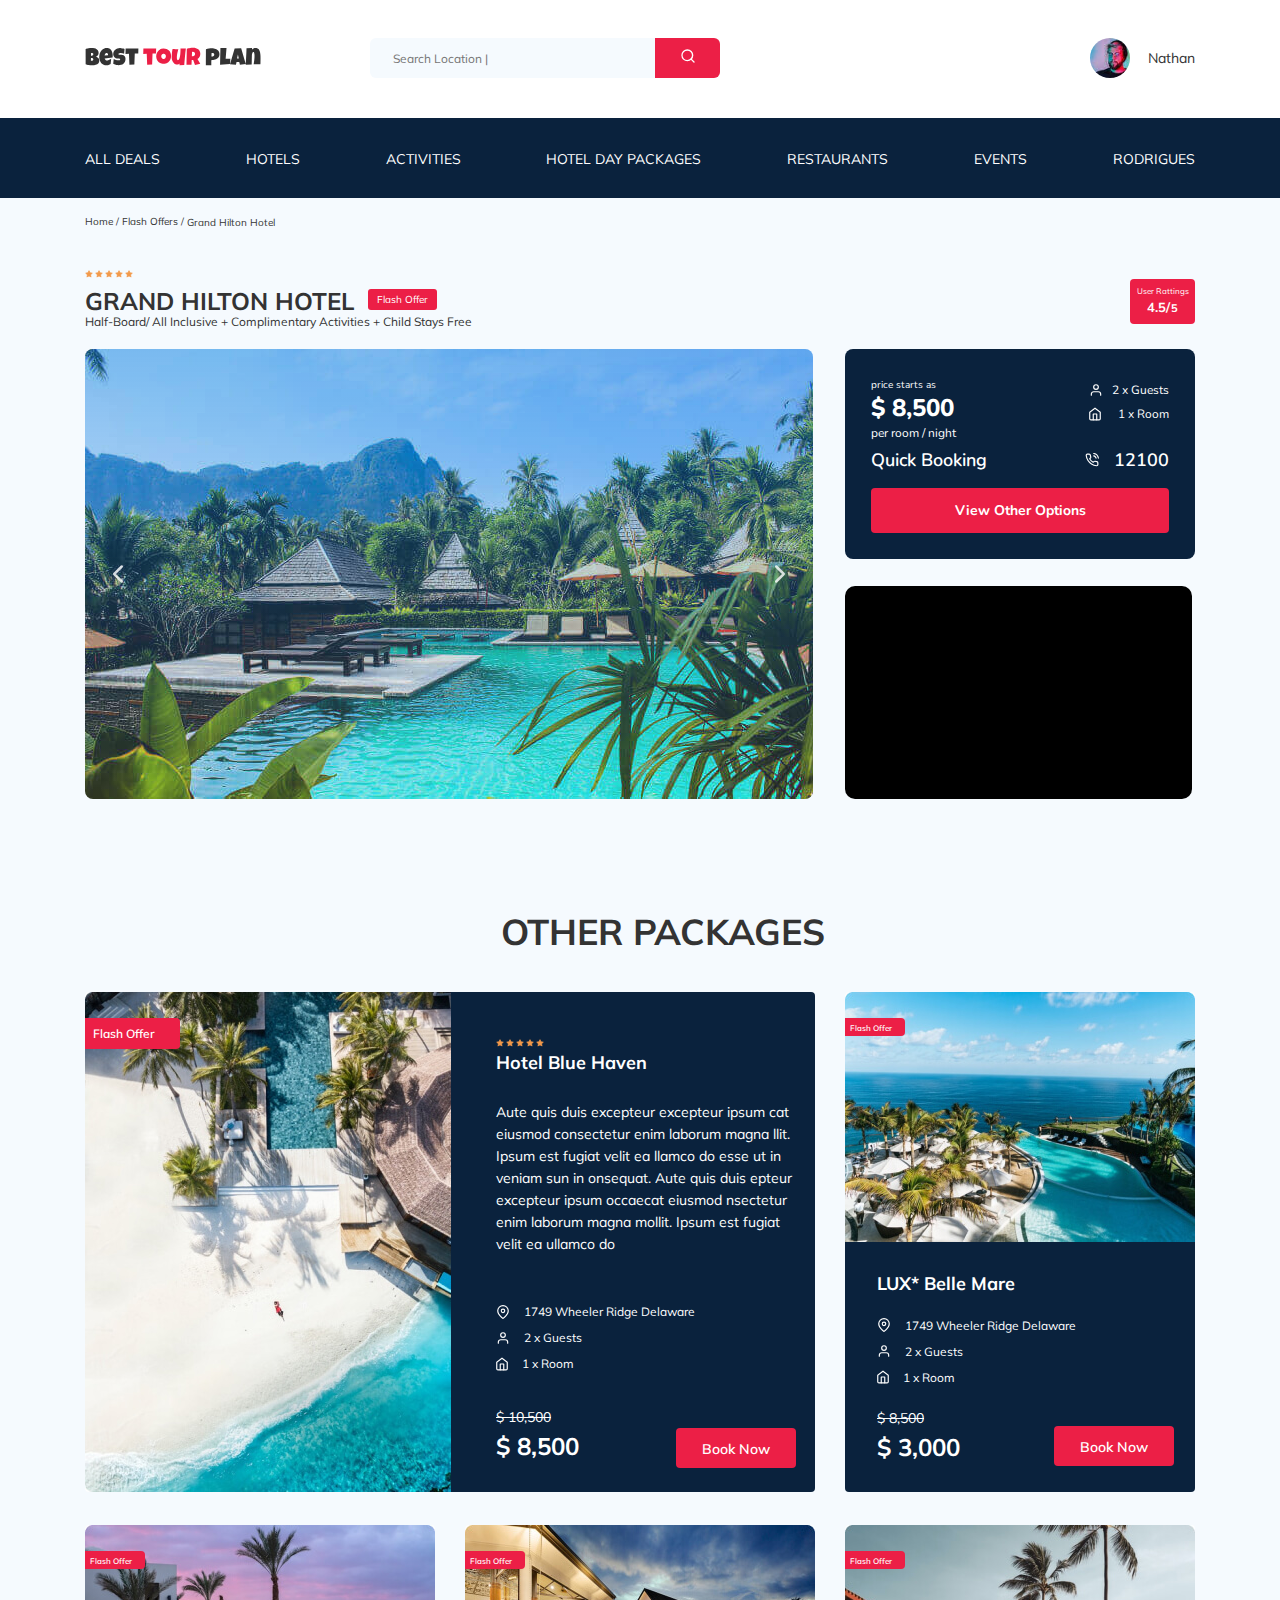
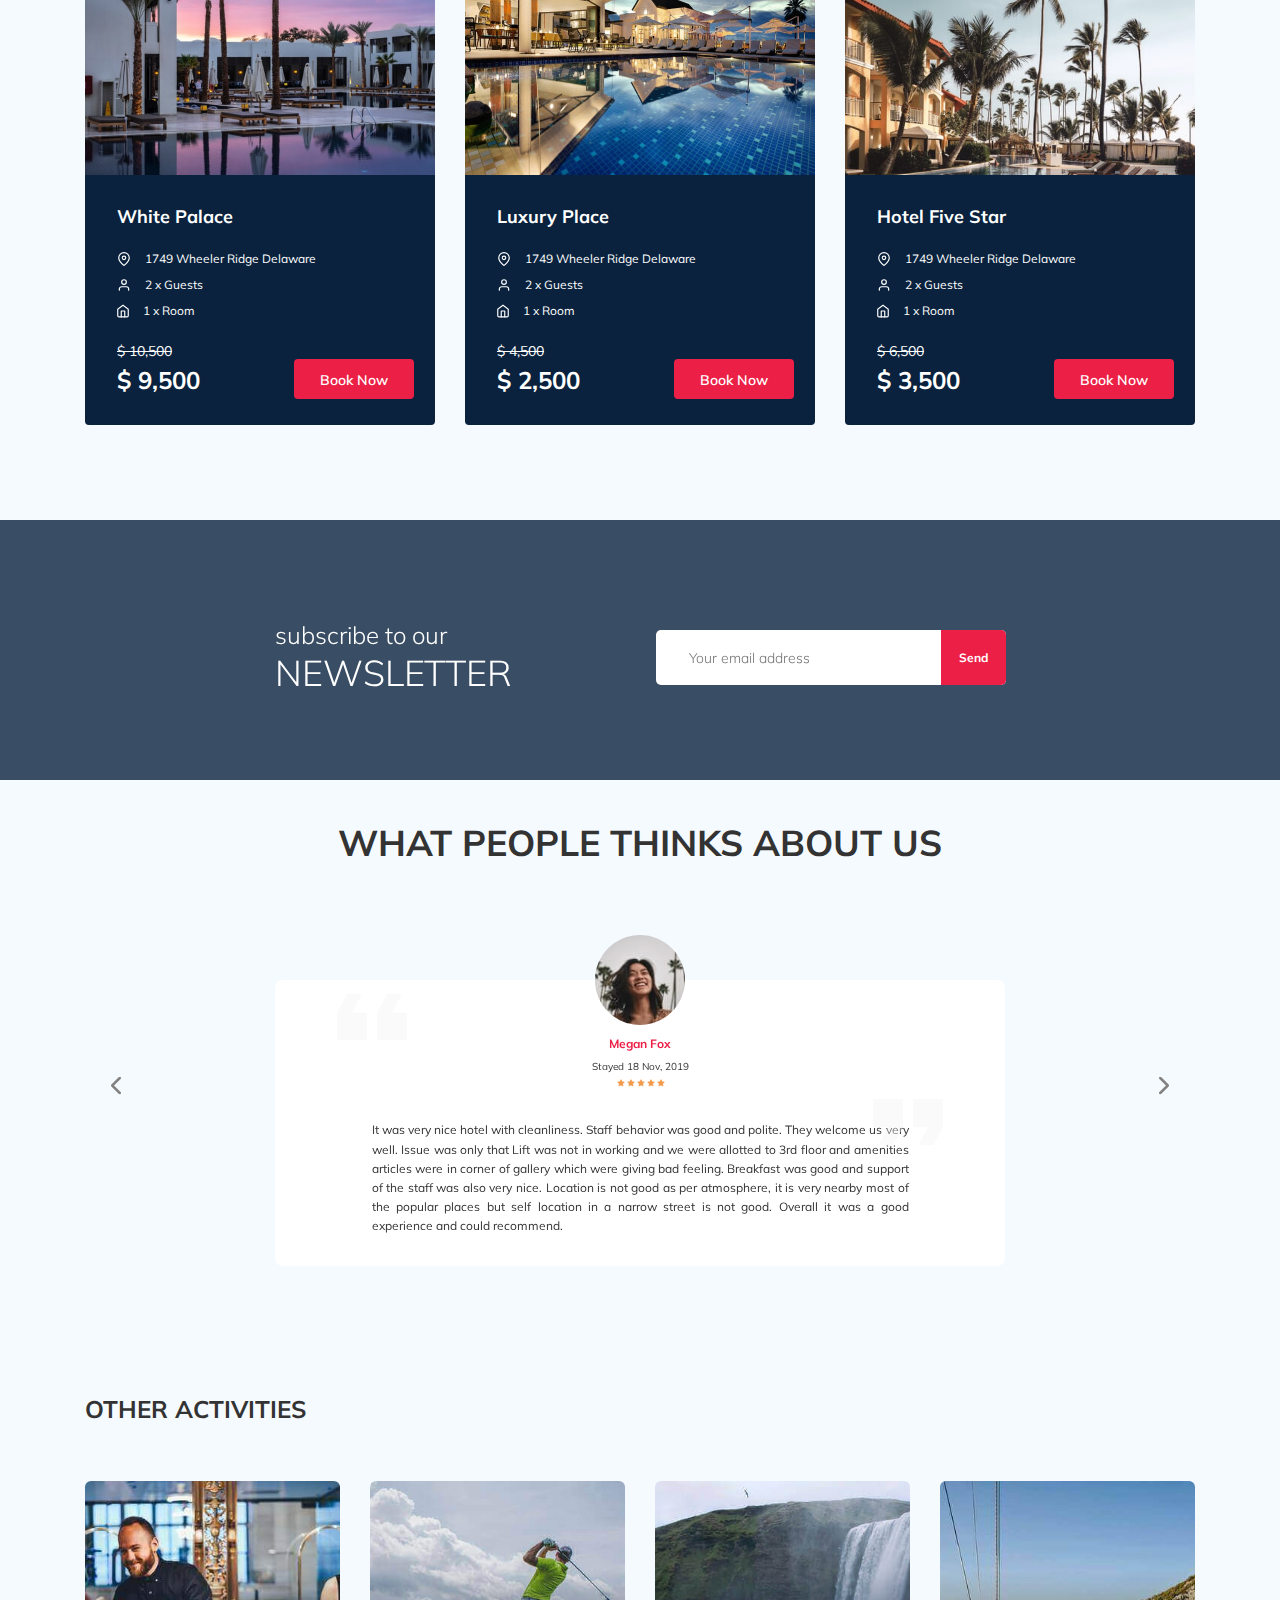
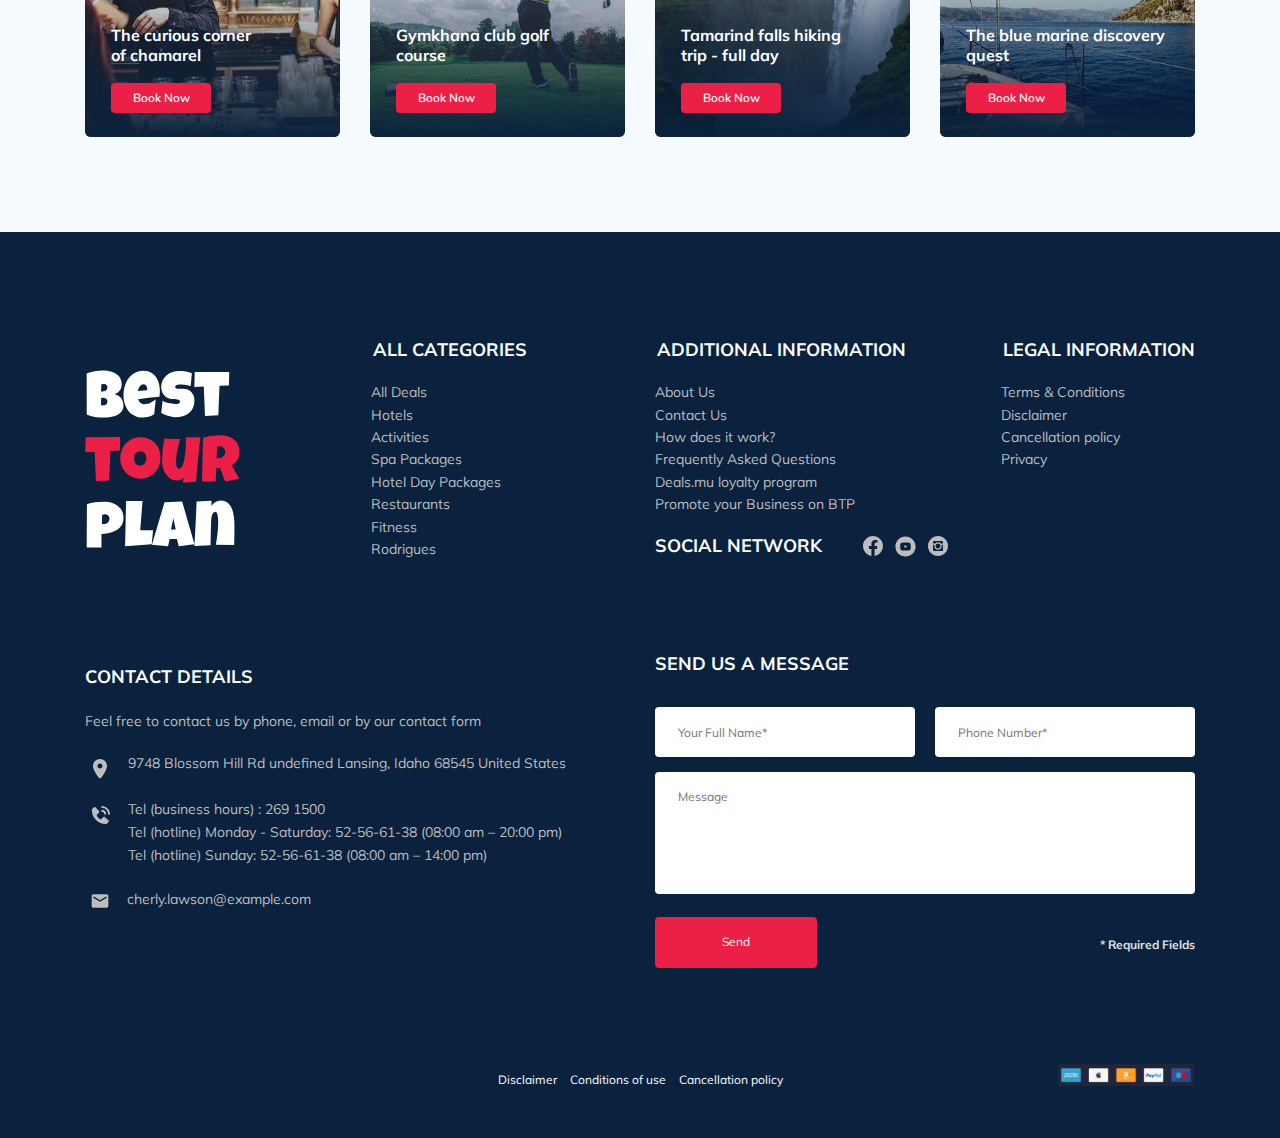
==== commit 5d319896: "fix" ====
--- a/index.html
+++ b/index.html
@@ -668,7 +668,6 @@
             name="email"
             required
           />
-          <a class="newsletter__link">Send</a>
           <button class="newsletter__button" type="submit">Send</button>
         </form>
       </div>
@@ -677,7 +676,7 @@
     <!-- /.newsletter -->
     <div class="reviews">
       <div class="container">
-        <h2 class="reviews__title">What people think about us</h2>
+        <h2 class="reviews__title">What people thinks about us</h2>
         <div class="swiper-container reviews-slider">
           <div class="swiper-wrapper">
             <div class="swiper-slide">
--- a/css/style.css
+++ b/css/style.css
@@ -1,2 +1,2 @@
-/*! normalize.css v8.0.1 | MIT License | github.com/necolas/normalize.css */html{line-height:1.15;-webkit-text-size-adjust:100%}body{margin:0}main{display:block}h1{font-size:2em;margin:0.67em 0}hr{-webkit-box-sizing:content-box;box-sizing:content-box;height:0;overflow:visible}pre{font-family:monospace, monospace;font-size:1em}a{background-color:transparent}abbr[title]{border-bottom:none;text-decoration:underline;-webkit-text-decoration:underline dotted;text-decoration:underline dotted}b,strong{font-weight:bolder}code,kbd,samp{font-family:monospace, monospace;font-size:1em}small{font-size:80%}sub,sup{font-size:75%;line-height:0;position:relative;vertical-align:baseline}sub{bottom:-0.25em}sup{top:-0.5em}img{border-style:none}button,input,optgroup,select,textarea{font-family:inherit;font-size:100%;line-height:1.15;margin:0}button,input{overflow:visible}button,select{text-transform:none}button,[type="button"],[type="reset"],[type="submit"]{-webkit-appearance:button}button::-moz-focus-inner,[type="button"]::-moz-focus-inner,[type="reset"]::-moz-focus-inner,[type="submit"]::-moz-focus-inner{border-style:none;padding:0}button:-moz-focusring,[type="button"]:-moz-focusring,[type="reset"]:-moz-focusring,[type="submit"]:-moz-focusring{outline:1px dotted ButtonText}fieldset{padding:0.35em 0.75em 0.625em}legend{-webkit-box-sizing:border-box;box-sizing:border-box;color:inherit;display:table;max-width:100%;padding:0;white-space:normal}progress{vertical-align:baseline}textarea{overflow:auto}[type="checkbox"],[type="radio"]{-webkit-box-sizing:border-box;box-sizing:border-box;padding:0}[type="number"]::-webkit-inner-spin-button,[type="number"]::-webkit-outer-spin-button{height:auto}[type="search"]{-webkit-appearance:textfield;outline-offset:-2px}[type="search"]::-webkit-search-decoration{-webkit-appearance:none}::-webkit-file-upload-button{-webkit-appearance:button;font:inherit}details{display:block}summary{display:list-item}template{display:none}[hidden]{display:none}*{-webkit-box-sizing:border-box;box-sizing:border-box}body{font-family:'Mulish', sans-serif;color:#333;background-color:#F5FAFE}.container{max-width:1110px;margin:auto}img{max-width:100%}.input{position:relative;background-color:#fff;border-radius:4px;border:none;padding:0 23px;height:50px}.message{position:relative;background-color:#fff;border-radius:4px;padding:18px 23px;border:none}.button{min-width:160px;min-height:50px;padding:18px;background-color:#EC1F46;color:#fff;cursor:pointer;border:none;border-radius:4px;cursor:pointer}label.invalid{position:absolute;top:54px;left:0}.invalid{color:#EC1F46;font-size:12px}.navbar{background-color:#fff}.navbar-top{display:-webkit-box;display:-ms-flexbox;display:flex;-webkit-box-pack:justify;-ms-flex-pack:justify;justify-content:space-between;-webkit-box-align:center;-ms-flex-align:center;align-items:center;padding:38px 0 40px 0}.navbar-top__menu-button{display:none}.navbar__search{margin-right:auto;margin-left:108px}.navbar-bottom{background-color:#0A223D}.navbar-menu{display:-webkit-box;display:-ms-flexbox;display:flex;-webkit-box-pack:justify;-ms-flex-pack:justify;justify-content:space-between;padding:31px 0;margin:0;list-style-type:none;color:#fff}.navbar-menu__link{text-decoration:none;text-transform:uppercase;font-size:14px;color:inherit;line-height:1px;display:inline-block;line-height:1}.navbar-menu__link::after{content:'';display:block;height:1px;width:0%;background-color:#fff;-webkit-transition:width 0.4s ease-in-out;transition:width 0.4s ease-in-out}.navbar-menu__link:hover:after,.navbar-menu__link:focus{width:100%}.navbar-menu__item--mobile--visible{display:none}.logo{width:177px}.search{display:-webkit-box;display:-ms-flexbox;display:flex;position:relative;overflow:hidden;border-radius:6px;height:40px}.search__input{width:350px;height:100%;padding-left:23px;padding-right:75px;background-color:#F5FAFE;border:none;font-size:12px;line-height:15px;color:#333}.search__button{position:absolute;top:0;right:0;width:65px;height:100%;background-color:#EC1F46;border:none;cursor:pointer}.user{display:-webkit-box;display:-ms-flexbox;display:flex;-webkit-box-align:center;-ms-flex-align:center;align-items:center;text-decoration:none}.user__avatar{width:40px;height:40px;-o-object-fit:cover;object-fit:cover;border-radius:100px}.user__name{font-size:14px;margin-left:18px;color:#333}.hotel{padding:16px 0 0 0}.hotel-name{text-transform:uppercase;font-size:24px;line-height:30px;font-weight:700px}.hotel__slider{margin-left:0;margin-right:30px}.hotel-slider{border-radius:8px;width:728px;height:450px;position:relative}.hotel-slider::after{content:'';width:100%;height:100%;position:absolute;top:0;bottom:0;left:0;right:0;background:-webkit-gradient(linear, left top, left bottom, from(rgba(0,122,223,0.48)), to(rgba(255,255,255,0.128)));background:linear-gradient(180deg, rgba(0,122,223,0.48) 0%, rgba(255,255,255,0.128) 100%);z-index:10}.hotel-slider__button{position:absolute;top:50%;-webkit-transform:translateY(-50%);transform:translateY(-50%);z-index:99;width:30px;height:30px;border:none;cursor:pointer;background-repeat:no-repeat;background-position:center;background-size:10px;background-color:transparent}.hotel-slider__button--next{right:18px;background-image:url(../img/icon/arrow-next.svg)}.hotel-slider__button--prev{left:18px;background-image:url(../img/icon/arrow-prev.svg)}.hotel-info{display:-webkit-box;display:-ms-flexbox;display:flex;-webkit-box-align:center;-ms-flex-align:center;align-items:center;-webkit-box-pack:justify;-ms-flex-pack:justify;justify-content:space-between;padding-bottom:20px}.hotel-info__offer{margin-top:4px}.hotel-info__name{margin-top:4px;margin-bottom:-3px;margin-right:14px}.hotel-info__description{margin-top:1px;margin-bottom:0}.hotel-info__text{margin:0}.hotel-wrapper{display:-webkit-box;display:-ms-flexbox;display:flex;-ms-flex-wrap:wrap;flex-wrap:wrap;-webkit-box-align:center;-ms-flex-align:center;align-items:center}.hotel-description{font-size:12px;line-height:15px}.hotel-grid{display:-webkit-box;display:-ms-flexbox;display:flex;-webkit-box-pack:justify;-ms-flex-pack:justify;justify-content:space-between}.hotel-right{display:-webkit-box;display:-ms-flexbox;display:flex;-webkit-box-orient:vertical;-webkit-box-direction:normal;-ms-flex-direction:column;flex-direction:column;-webkit-box-pack:justify;-ms-flex-pack:justify;justify-content:space-between}.stars{-ms-flex-preferred-size:100%;flex-basis:100%}.stars-image{margin-right:-2px}.offer{font-size:10px;line-height:13px;background-color:#EC1F46;padding:4px 9px;border-radius:3px;color:#fff}.rating{max-width:65px;min-height:45px;text-align:center;color:#fff;background-color:#EC1F46;border-radius:4px;margin-top:10px}.rating__text{font-size:8px;line-height:10px}.rating__counter{font-size:13px;font-weight:bold}.rating__little{font-size:11px;font-weight:bold;margin-left:-3px}.booking{font-family:'Nunito';background:#0A223D;color:#fff;border-radius:8px;width:350px;height:210px;padding:29px 26px}.booking__info{display:-webkit-box;display:-ms-flexbox;display:flex;-webkit-box-pack:justify;-ms-flex-pack:justify;justify-content:space-between;margin-bottom:9px}.booking__price{display:-webkit-box;display:-ms-flexbox;display:flex;-webkit-box-orient:vertical;-webkit-box-direction:normal;-ms-flex-direction:column;flex-direction:column}.booking__start{font-weight:normal;font-size:10px;line-height:14px}.booking__pricetag{font-style:normal;font-weight:800;font-size:24px;line-height:33px}.booking__per-room{font-size:12px;font-style:normal;font-weight:400;line-height:16px}.booking__room{margin-top:4px}.booking__text{display:-webkit-box;display:-ms-flexbox;display:flex;-webkit-box-align:center;-ms-flex-align:center;align-items:center;-webkit-box-pack:justify;-ms-flex-pack:justify;justify-content:space-between;margin-bottom:8px;font-size:12px;font-style:normal;font-weight:400;line-height:16px}.booking__description{margin-left:9px}.booking__call-center{display:-webkit-box;display:-ms-flexbox;display:flex;-webkit-box-pack:justify;-ms-flex-pack:justify;justify-content:space-between;-webkit-box-align:center;-ms-flex-align:center;align-items:center;margin-top:-2px}.booking__heading{font-style:normal;font-weight:600;font-size:18px;line-height:25px}.booking__number{display:-webkit-box;display:-ms-flexbox;display:flex;-webkit-box-pack:justify;-ms-flex-pack:justify;justify-content:space-between;-webkit-box-align:center;-ms-flex-align:center;align-items:center;color:inherit;text-decoration:none;font-weight:600;font-size:18px;line-height:25px}.booking__icon{margin-left:82px}.booking__num{margin-left:8px}.booking-button{width:100%;margin-top:15px;min-height:45px;font-weight:700;font-size:14px;border-radius:4px;background-color:#EC1F46;border:none;color:#fff;cursor:pointer}.booking__link{text-align:center;padding-top:15px}.booking__link::after{content:'';display:block;height:1px;width:0%;background-color:#fff;-webkit-transition:width 0.4s ease-in-out;transition:width 0.4s ease-in-out;margin-left:80px}.booking__link:hover:after,.booking__link:focus{width:45%}.map{width:347px;height:213px;background-color:black;border-radius:10px;overflow:hidden}.breadcrumb-list{display:-webkit-box;display:-ms-flexbox;display:flex;-webkit-box-align:center;-ms-flex-align:center;align-items:center;list-style:none;padding:18px 0;margin:0;font-size:10px;line-height:12px}.breadcrumb-list__link{display:inline-block;text-decoration:none;color:inherit}.breadcrumb-list__link::after{content:'';display:block;height:1px;width:0%;background-color:black;-webkit-transition:width 0.4s ease-in-out;transition:width 0.4s ease-in-out}.breadcrumb-list__link:hover:after,.breadcrumb-list__link:focus{width:100%}.breadcrumb-list__item:not(:last-child)::after{content:'/';margin-right:3px}.newsletter{padding:82px 0 87px 0;background-image:url(../img/photo/newsletter-bg.jpg);background-repeat:no-repeat;background-size:cover;background-position:top;height:260px;background:transparent;-webkit-transform:translateZ(-10px);transform:translateZ(-10px)}.newsletter:before{content:'';position:absolute;top:0;bottom:0;left:0;right:0;width:100%;height:100%;background:rgba(10,34,61,0.8)}.newsletter-wrapper{display:-webkit-box;display:-ms-flexbox;display:flex;-webkit-box-pack:justify;-ms-flex-pack:justify;justify-content:space-between;-webkit-box-align:start;-ms-flex-align:start;align-items:flex-start;max-width:731px;margin:auto}.newsletter__form{position:relative;margin-top:30px;width:350px;min-height:55px;border-radius:4px}.newsletter-title{position:relative;width:300px;height:100px;overflow:hidden;color:#fff;font-style:normal;font-weight:300;font-size:24px;line-height:30px}.newsletter-title__strong{display:block;text-transform:uppercase;font-size:36px;line-height:45px}.newsletter__input{position:absolute;width:100%;height:100%;border:none;padding-left:33px;padding-right:75px;font-style:normal;font-weight:300;font-size:14px;line-height:18px;border-radius:5px}.newsletter__button{position:absolute;text-decoration:none;width:65px;right:0;top:0;height:100%;border:none;background-color:#EC1F46;color:#fff;font-family:Mulish;font-size:12px;font-style:normal;font-weight:700;line-height:15px;cursor:pointer;border-radius:0 5px 5px 0}.newsletter__button::after{content:'';display:block;height:1px;width:0%;background-color:#fff;-webkit-transition:width 0.4s ease-in-out;transition:width 0.4s ease-in-out;margin-left:12px}.newsletter__button:hover:after,.newsletter__button:focus{width:60%}.reviews{padding:10px 0 75px 0}.reviews__title{font-style:normal;font-weight:bold;font-size:36px;line-height:45px;text-align:center;text-transform:uppercase;margin-bottom:70px;margin-left:0}.reviews-slider__item{position:relative;display:-webkit-box;display:-ms-flexbox;display:flex;-webkit-box-orient:vertical;-webkit-box-direction:normal;-ms-flex-direction:column;flex-direction:column;-webkit-box-align:center;-ms-flex-align:center;align-items:center;max-width:730px;margin:45px auto 0;background-color:#fff;border-radius:8px;padding:0 62px 30px}.reviews-slider__item:before{content:'';position:absolute;top:13px;left:62px;width:70px;height:47px;background-image:url(../img/quote-left.svg);background-repeat:no-repeat}.reviews-slider__item:after{content:'';position:absolute;top:118px;right:62px;width:70px;height:47px;background-image:url(../img/quote-right.svg);background-repeat:no-repeat}.reviews-slider__button{position:absolute;top:45%;-webkit-transform:translateY(-45%);transform:translateY(-45%);width:30px;height:30px;background-repeat:no-repeat;background-size:10px;background-position:center;border:none;background-color:transparent;cursor:pointer;z-index:99}.reviews-slider__button--prev{background-image:url(../img/icon/arrow-prev-secondary.svg);left:16px}.reviews-slider__button--next{background-image:url(../img/icon/arrow-next-secondary.svg);right:16px}.reviews-slider__profile{display:-webkit-box;display:-ms-flexbox;display:flex;-webkit-box-orient:vertical;-webkit-box-direction:normal;-ms-flex-direction:column;flex-direction:column;-webkit-box-align:center;-ms-flex-align:center;align-items:center;margin-top:-45px;margin-bottom:30px}.reviews-slider__avatar{width:90px;height:90px;border-radius:50%;-o-object-fit:cover;object-fit:cover;margin-bottom:1px}.reviews-slider__username{font-style:normal;font-weight:bold;font-size:12px;line-height:12px;color:#EC1F46;margin-bottom:10px}.reviews-slider__date{font-style:normal;font-weight:normal;font-size:10px;line-height:13px;margin-bottom:-1px}.reviews-slider__text{max-width:537px;font-style:normal;font-weight:normal;font-size:12px;line-height:160%;text-align:justify;margin:auto}.activities{padding:34px 0 95px 0}.activities__title{font-size:24px;font-style:normal;font-weight:700;line-height:30px;margin-bottom:57px;text-transform:uppercase}.activities-wrapper{display:-webkit-box;display:-ms-flexbox;display:flex;-webkit-box-pack:justify;-ms-flex-pack:justify;justify-content:space-between}.card{padding:24px 26px;display:-webkit-box;display:-ms-flexbox;display:flex;position:relative;-webkit-box-orient:vertical;-webkit-box-direction:normal;-ms-flex-direction:column;flex-direction:column;-webkit-box-align:start;-ms-flex-align:start;align-items:flex-start;overflow:hidden;width:255px;min-height:255px;border-radius:6px;overflow:hidden}.card::before{content:'';position:absolute;top:0;bottom:0;left:0;right:0;background:linear-gradient(179.83deg, rgba(196,196,196,0) 35.34%, #0A223D 99.85%)}.card__image{position:absolute;width:100%;height:100%;left:0;right:0;top:0;bottom:0;-o-object-fit:cover;object-fit:cover;z-index:-2}.card__link{text-align:center;margin-top:7px}.card__link::after{content:'';display:block;height:1px;width:0%;background-color:#fff;-webkit-transition:width 0.4s ease-in-out;transition:width 0.4s ease-in-out;margin-left:16px}.card__link:hover:after,.card__link:focus{width:70%}.card__title{margin-top:120px;z-index:0;margin-bottom:18px;font-size:16px;font-style:normal;font-weight:700;line-height:20px;color:#fff}.card__title-1{margin-top:auto;z-index:0;margin-bottom:18px;font-size:16px;font-style:normal;font-weight:700;line-height:20px;color:#fff;width:200px}.card__button{width:100px;height:30px;z-index:0;background-color:#EC1F46;color:#fff;border:none;border-radius:4px;font-family:Nunito;font-size:12px;font-style:normal;font-weight:600;line-height:16px;cursor:pointer}.other{padding-top:80px;padding-bottom:90px}.other__title{margin-left:45px;margin-bottom:38px;font-size:36px;font-style:normal;font-weight:700;line-height:45px;text-align:center;text-transform:uppercase}.large{display:-webkit-box;display:-ms-flexbox;display:flex;grid-column:span 2}.large__title{margin-top:1px;font-size:18px;font-style:normal;font-weight:700;line-height:23px;margin-bottom:27px}.large__text{margin-top:10px;font-size:14px;font-style:normal;font-weight:400;line-height:22px}.large-block{margin-top:49px;margin-bottom:37px}.large-block__element{display:-webkit-box;display:-ms-flexbox;display:flex;-webkit-box-align:center;-ms-flex-align:center;align-items:center;margin-bottom:11px}.large__description{margin-left:14px;font-size:12px;font-style:normal;font-weight:400;line-height:15px}.large__icon{max-width:100%}.large-extra{width:364px;height:500px;background-color:#0A223D;color:#fff;padding:40px 19px 30px 45px;border-radius:0 4px 4px 0}.large-image{position:relative}.large-image__packages{width:366px;height:500px;border-radius:4px 0 0 4px;-o-object-fit:cover;object-fit:cover;overflow:hidden}.large-image__offer{position:absolute;width:95px;left:0;top:26px;padding:8px;background-color:#EC1F46;color:#fff;font-size:12px;font-style:normal;font-weight:600;line-height:15px;border-radius:0 4px 4px 0}.elements{display:-webkit-box;display:-ms-flexbox;display:flex;-webkit-box-pack:justify;-ms-flex-pack:justify;justify-content:space-between}.elements-price{display:-webkit-box;display:-ms-flexbox;display:flex;-webkit-box-orient:vertical;-webkit-box-direction:normal;-ms-flex-direction:column;flex-direction:column}.elements-price__old{font-size:14px;font-style:normal;font-weight:400;line-height:18px;text-decoration:line-through;margin-bottom:5px}.elements-price__new{font-size:24px;font-style:normal;font-weight:700;line-height:30px}.elements-button{margin-top:20px;width:120px;height:40px;background-color:#EC1F46;color:#fff;border-radius:4px;border:none;font-size:14px;font-style:normal;font-weight:600;line-height:19px;cursor:pointer}.elements-button__link{text-align:center;margin-top:12px}.elements-button__link::after{content:'';display:block;height:1px;width:0%;background-color:#fff;-webkit-transition:width 0.4s ease-in-out;transition:width 0.4s ease-in-out;margin-left:20px}.elements-button__link:hover:after,.elements-button__link:focus{width:65%}.medium-image{position:relative;width:350px;height:250px}.medium-image__packages{border-radius:4px 4px 0 0}.medium-image__offer{position:absolute;width:60px;height:18px;left:0;top:26px;padding:5px;background-color:#EC1F46;color:#fff;font-size:8px;font-style:normal;font-weight:600;line-height:10px;border-radius:0 4px 4px 0}.medium-extra{height:250px;width:350px;padding:30px 21px 25px 32px;background-color:#0A223D;color:#fff;border-radius:0 0 4px 4px}.medium-title{margin-bottom:23px;margin-top:0;font-size:18px;font-style:normal;font-weight:700;line-height:23px}.medium-block{margin-bottom:24px}.medium-block__element{display:-webkit-box;display:-ms-flexbox;display:flex;-webkit-box-align:center;-ms-flex-align:center;align-items:center;margin-bottom:11px}.medium-description{margin-left:14px;font-size:12px;font-style:normal;font-weight:400;line-height:15px}.medium-icon{max-width:100%}.medium-elements{display:-webkit-box;display:-ms-flexbox;display:flex;-webkit-box-pack:justify;-ms-flex-pack:justify;justify-content:space-between}.medium-price{display:-webkit-box;display:-ms-flexbox;display:flex;-webkit-box-orient:vertical;-webkit-box-direction:normal;-ms-flex-direction:column;flex-direction:column}.medium-price__old{font-size:14px;font-style:normal;font-weight:400;line-height:18px;text-decoration:line-through;margin-bottom:5px}.medium-price__new{font-size:24px;font-style:normal;font-weight:700;line-height:30px}.medium-button{margin-top:20px;width:120px;min-height:40px;background-color:#EC1F46;color:#fff;border-radius:4px;border:none;font-size:14px;font-style:normal;font-weight:600;line-height:19px;cursor:pointer}.medium-button__link{text-align:center;margin-top:12px}.medium-button__link::after{content:'';display:block;height:1px;width:0%;background-color:#fff;-webkit-transition:width 0.4s ease-in-out;transition:width 0.4s ease-in-out;margin-left:20px}.medium-button__link:hover:after,.medium-button__link:focus{width:65%}.blocks{display:-ms-grid;display:grid;gap:30px;-ms-grid-columns:(minmax(300px, 1fr))[auto-fit];grid-template-columns:repeat(auto-fit, minmax(300px, 1fr))}.footer{background-color:#0A223D;color:#fff;padding-top:90px;padding-bottom:30px}.footer-wrapper{display:-ms-grid;display:grid;-ms-grid-columns:(minmax(min-content, 1fr))[4];grid-template-columns:repeat(4, minmax(-webkit-min-content, 1fr));grid-template-columns:repeat(4, minmax(min-content, 1fr));grid-gap:20px;grid-auto-rows:minmax(40px, -webkit-min-content);grid-auto-rows:minmax(40px, min-content);-webkit-box-align:start;-ms-flex-align:start;align-items:start}.footer__logo{width:155px;-ms-grid-row:1;-ms-grid-row-span:2;grid-row:1 / 3;margin-top:24px}.footer__additional{margin-left:7px}.footer__legal{margin-left:70px}.footer__categories{-ms-grid-row:1;-ms-grid-row-span:3;grid-row:1 / 4;margin-left:5px}.footer__social-links{display:-webkit-box;display:-ms-flexbox;display:flex;-webkit-box-align:center;-ms-flex-align:center;align-items:center;min-width:83px;-webkit-box-pack:justify;-ms-flex-pack:justify;justify-content:space-between}.footer__social-network{display:-webkit-box;display:-ms-flexbox;display:flex;-webkit-box-align:start;-ms-flex-align:start;align-items:start;-ms-grid-row:2;-ms-grid-row-span:2;grid-row:2 / 4;grid-column:span 2;margin-top:8px;margin-left:5px}.footer__contact-details{grid-column:span 2}.footer__contact-form{grid-column:span 2;margin-top:-13px;margin-bottom:80px;margin-left:5px}.footer__form{display:-webkit-box;display:-ms-flexbox;display:flex;-ms-flex-wrap:wrap;flex-wrap:wrap;-webkit-box-pack:justify;-ms-flex-pack:justify;justify-content:space-between}.footer__ul{padding:0;margin:0;list-style:none}.footer__title{font-style:normal;font-weight:bold;font-size:18px;line-height:23px;text-transform:uppercase}.footer__title--inline{margin:0 43px 0 0}.footer__title--mb-3{margin-bottom:33px}.footer__title--mb-4{margin-bottom:26px}.footer__item{display:-webkit-box;display:-ms-flexbox;display:flex;margin-bottom:3px;-webkit-box-align:center;-ms-flex-align:center;align-items:center;font-style:normal;font-weight:normal;font-size:14px;line-height:160%;color:#BDBDBD}.footer__item--mb-2{margin:-17px 23px}.footer__icon{margin-left:-15px;margin-bottom:26px}.footer__icon--mt-1{position:absolute;margin-top:-10px;margin-left:-17px}.footer__icon-mail{margin-left:-17px;margin-top:24px}.footer__icon-wrapper{min-width:40px}.footer__text{font-size:14px;color:#BDBDBD;margin-bottom:27px}.footer__link{text-decoration:none;color:inherit;cursor:pointer;margin-bottom:-5px}.footer__link::after{content:'';display:block;height:1px;width:0%;background-color:#fff;-webkit-transition:width 0.4s ease-in-out;transition:width 0.4s ease-in-out}.footer__link:hover:after,.footer__link:focus{width:100%}.footer__input{width:260px;margin-bottom:-5px;font-size:12px}.footer__input-group{margin-bottom:20px;-ms-flex-preferred-size:48%;flex-basis:48%}.footer__message{height:122px;-ms-flex-preferred-size:100%;flex-basis:100%;margin-bottom:23px;resize:none;font-size:12px}.footer__info{font-style:normal;font-weight:bold;margin-top:20px;font-size:12px;line-height:15px;color:#E0E0E0}.footer__button{min-width:162px;min-height:47px;padding:18px;font-size:12px;background-color:#EC1F46;color:#fff;cursor:pointer;border:none;border-radius:4px}.footer__button::after{content:'';display:block;height:1px;width:0%;background-color:#fff;-webkit-transition:width 0.4s ease-in-out;transition:width 0.4s ease-in-out;margin-left:37px}.footer__button:hover:after,.footer__button:focus{width:40%}.footer__bottom{-ms-grid-column:2;-ms-grid-column-span:2;grid-column:2 / span 2;display:-webkit-box;display:-ms-flexbox;display:flex;-ms-flex-line-pack:center;align-content:center;margin-left:130px}.footer-policy{text-decoration:none;color:inherit;font-size:12px;font-style:normal;font-weight:400;line-height:15px;margin-right:13px;margin-top:4px}.footer__paypal{-ms-grid-row:5;grid-row:5;-ms-grid-column:4;grid-column:4;margin-left:125px;margin-top:-4px}.footer__mobile{margin-left:45px;text-decoration:none;color:#BDBDBD;font-size:14px;font-style:normal;font-weight:400;line-height:22px}.footer__mail{margin-top:21px;margin-left:18px;text-decoration:none;color:#BDBDBD;font-size:14px;font-style:normal;font-weight:400;line-height:22px}.footer__address{margin-left:-20px;margin-top:13px;margin-bottom:57px}.footer__mobile{margin-left:20px;margin-bottom:17px}.footer__mobile::after{content:'';display:block;height:1px;width:0%;background-color:#fff;-webkit-transition:width 0.4s ease-in-out;transition:width 0.4s ease-in-out}.footer__mobile:hover:after,.footer__mobile:focus{width:100%}.footer__mail::after{content:'';display:block;height:1px;width:0%;background-color:#fff;-webkit-transition:width 0.4s ease-in-out;transition:width 0.4s ease-in-out}.footer__mail:hover:after,.footer__mail:focus{width:100%}.modal__overlay{position:fixed;left:0;top:0;right:0;bottom:0;background-color:rgba(0,143,223,0.39);z-index:100;visibility:hidden;opacity:0;-webkit-transition:opacity 0.2s;transition:opacity 0.2s}.modal__overlay--visible{visibility:visible;opacity:1}.modal__dialog{position:fixed;top:50%;left:50%;max-width:478px;min-height:488px;padding:16px 88px;background-color:#0A223D;-webkit-transform:translate(-50%, -50%);transform:translate(-50%, -50%);color:#fff;border-radius:8px;z-index:101;visibility:hidden;opacity:0;-webkit-transition:opacity 0.2s;transition:opacity 0.2s}.modal__dialog--visible{visibility:visible;opacity:1}.modal__close{position:absolute;right:18px;top:17px;text-decoration:none;cursor:pointer}.modal__title{font-style:normal;font-weight:bold;font-size:18px;line-height:23px;margin-bottom:15px;text-transform:uppercase;text-align:center}.modal__input{width:100%}.modal__message{width:100%;min-height:123px}.modal__button{margin-top:15px}.modal__info{font-style:normal;font-weight:bold;font-size:12px;line-height:15px;color:#E0E0E0;margin-left:20px}.input-group{position:relative;margin-bottom:20px}@media (max-width: 1200px){.container{max-width:960px}.swiper-slide__img{height:100%;-o-object-fit:cover;object-fit:cover}.card{width:230px;height:250px}.blocks{grid-gap:15px}.large-image__packages{width:312px;height:450px}.large-extra{width:312px;height:450px}.large__title{font-size:15px;margin-bottom:10px}.large-block{margin-top:25px;margin-bottom:15px}.elements__button{margin-top:10px;width:110px;height:45px}.medium-image{width:300px;height:200px}.medium-extra{width:300px}.medium__button{margin-top:10px;width:100px;height:40px}.footer__input{width:220px}}@media (max-width: 992px){.container,.newsletter-wrapper{max-width:700px}.logo{width:132px}.navbar-top{padding-top:30px;padding-bottom:30px}.navbar__search{margin-left:50px;width:340px}.navbar-menu{padding-top:19px;padding-bottom:24px}.navbar-menu__link{margin-left:12px;margin-right:12px;font-size:12px;line-height:15px}.navbar-menu__link::after{display:none}.search__button{width:64px;margin-left:15px}.hotel-grid{-webkit-box-orient:vertical;-webkit-box-direction:normal;-ms-flex-direction:column;flex-direction:column;margin-bottom:-3px}.hotel-right{-webkit-box-orient:horizontal;-webkit-box-direction:normal;-ms-flex-direction:row;flex-direction:row}.hotel-info__description{margin-top:2px}.hotel-info__rating{margin-top:10px}.hotel-slider{margin-bottom:20px}.swiper-container{width:700px}.swiper-slide__img{width:100%}.newsletter{margin-top:-30px;height:260px}.newsletter-title{margin-top:10px}.newsletter__subscribe{margin-top:-10px}.newsletter__form{margin-top:20px}.booking{width:340px;margin-top:10px;padding:28px 21px}.booking__per-room{margin-top:-4px}.booking__link{margin-top:20px}.booking__link::after{display:none}.map{margin-top:10px;width:340px}.reviews__title{margin-left:-5px;font-size:30px;margin-bottom:67px}.reviews-slider{margin-top:-18px}.reviews-slider__button{top:49%}.reviews-slider__button--prev{left:1px}.reviews-slider__button--next{right:2px}.reviews-slider__username{margin-top:7px;margin-bottom:13px}.reviews-slider__item{max-width:580px;margin-top:45px}.reviews-slider__text{margin-top:-3px}.activities{padding-top:23px}.activities-wrapper{-ms-flex-wrap:wrap;flex-wrap:wrap}.activities__card{margin-bottom:20px}.activities__card-1{margin-bottom:20px}.activities__card-2{margin-bottom:20px}.activities__card-3{margin-bottom:20px}.activities__card-4{margin-bottom:20px}.card{width:340px;height:255px}.blocks{grid-gap:50px}.large-image__packages{width:350px;height:450px}.large-extra{width:350px;height:450px}.large__title{font-size:15px;margin-bottom:10px}.large-block{margin-top:25px;margin-bottom:15px}.elements-button{margin-top:10px;width:110px;height:45px}.elements-button__link::after{display:none}.medium-button{margin-top:10px;width:100px;height:40px}.medium-button__link::after{display:none}.medium-image{width:320px;height:220px}.medium-extra{width:320px}.newsletter__button::after{display:none}.card__link::after{display:none}.breadcrumb-list__link::after{display:none}.footer{margin-top:-44px;padding-top:25px;padding-bottom:0}.footer-wrapper{-ms-grid-columns:(1fr)[6];grid-template-columns:repeat(6, 1fr);grid-row-gap:28px}.footer__input-group{-ms-flex-preferred-size:49%;flex-basis:49%}.footer__logo{width:96px;-ms-grid-row:1;-ms-grid-row-span:1;grid-row:1 / 2;margin-right:170px}.footer__social-network{-ms-grid-row:1;-ms-grid-row-span:1;grid-row:1 / 2;grid-column:span 4;-ms-flex-item-align:center;-ms-grid-row-align:center;align-self:center;padding-top:47px;margin-left:-100px}.footer__categories{-ms-grid-row:2;-ms-grid-row-span:1;grid-row:2 / 3;grid-column:span 2;margin-left:-1px}.footer__legal{grid-column:span 2;margin-left:-50px}.footer__additional{grid-column:span 2;margin-left:-172px}.footer__contact-details{grid-column:span 5;-ms-grid-row:3;grid-row:3;margin-top:29px}.footer__contact-form{margin-top:-17px;grid-column:span 5;-ms-grid-row:4;grid-row:4}.footer__form{margin-top:35px;width:534px}.footer__bottom{margin-left:1px;margin-top:-70px;-ms-grid-column:1;-ms-grid-column-span:4;grid-column:1 / 5}.footer__paypal{-ms-grid-column:6;grid-column:6;margin-top:-80px;margin-left:-70px}.footer__link::after,.footer__mobile::after,.footer__mail::after,.footer__button::after{display:none}.modal__dialog{padding:15px 38px}.footer__address{margin-top:18px}.footer__input{width:255px;margin-bottom:1px}.footer__info{margin-top:17px}.footer-policy{margin-top:27px}.footer-paypal{margin-top:27px}.footer__button{height:30px;font-size:10px}.footer__message{margin-top:-4px}.footer__contact-form{margin-top:30px;margin-left:0}}@media (max-width: 767px){.container{max-width:576px;width:92%;overflow-x:hidden}body{padding-top:78px}.navbar--mobile--fixed{position:fixed;left:0;top:0;right:0;z-index:99}.navbar__user--mobile--hidden,.navbar__search--mobile--hidden{display:none}.navbar__user--mobile--visible,.navbar__search--mobile--visible{display:-webkit-box;display:-ms-flexbox;display:flex}.navbar__user{-webkit-box-orient:vertical;-webkit-box-direction:normal;-ms-flex-direction:column;flex-direction:column;-webkit-box-pack:center;-ms-flex-pack:center;justify-content:center}.navbar-bottom{display:none;position:fixed;text-align:center;top:0;right:0;left:0;bottom:0;top:78px;padding-top:5px}.navbar-bottom--visible{display:block}.navbar-menu{-webkit-box-orient:vertical;-webkit-box-direction:normal;-ms-flex-direction:column;flex-direction:column;margin-left:-10px}.navbar-menu__item{margin-top:10px;margin-bottom:6px}.navbar-menu__item--mobile--visible{display:block}.navbar__search{width:245px;margin-top:10px;margin-left:170px;margin-bottom:20px}.menu-button{display:-webkit-box;display:-ms-flexbox;display:flex;height:11px;-webkit-box-align:center;-ms-flex-align:center;align-items:center;-webkit-box-pack:justify;-ms-flex-pack:justify;justify-content:space-between;-webkit-box-orient:vertical;-webkit-box-direction:normal;-ms-flex-direction:column;flex-direction:column;border:none;background-color:#fff;cursor:pointer}.menu-button__line{margin-right:30px;width:16px;height:1px;background-color:#333}.user__name--light{color:#fff;margin-left:0;margin-top:10px}.stars{-ms-flex-preferred-size:auto;flex-basis:auto}.hotel{overflow-y:hidden;overflow-x:hidden}.hotel-name{-ms-flex-preferred-size:100%;flex-basis:100%}.hotel-wrapper{-webkit-box-pack:justify;-ms-flex-pack:justify;justify-content:space-between}.hotel-info__text{width:100%}.hotel-info__name{margin-top:10px;margin-bottom:0}.hotel-info__rating{display:none}.hotel-info__offer{-webkit-box-ordinal-group:0;-ms-flex-order:-1;order:-1}.swiper-container{max-width:576px;width:100%;height:350px;margin-bottom:30px}.hotel-right{-webkit-box-orient:vertical;-webkit-box-direction:normal;-ms-flex-direction:column;flex-direction:column;min-height:450px}.booking{width:100%}.map{width:100%}.newsletter-wrapper{width:92%;-webkit-box-orient:vertical;-webkit-box-direction:normal;-ms-flex-direction:column;flex-direction:column;-webkit-box-align:start;-ms-flex-align:start;align-items:flex-start}.reviews-slider__item{padding:0 30px 30px}.reviews-slider__item:after,.reviews-slider__item:before{display:none}.reviews-slider__button{top:45px;left:50%;-webkit-transform:translate(-50%, 0);transform:translate(-50%, 0)}.reviews-slider__button--prev{left:50%;margin-left:-65px;-webkit-transform:translate(-50%, 0);transform:translate(-50%, 0)}.reviews-slider__button--next{right:50%;margin-right:-65px;-webkit-transform:translate(150%, 0);transform:translate(150%, 0)}.activities{padding-top:40px;padding-bottom:60px}.card{width:47%;height:255px}.blocks{grid-gap:10px}.large-image__packages{width:290px;height:450px}.large-extra{width:290px;height:450px}.large__title{font-size:13px;margin-bottom:10px}.large__text{font-size:11px}.large-block{margin-top:25px;margin-bottom:15px}.large__description{font-size:10px}.elements__button{margin-top:10px;width:100px;height:40px;font-size:12px}.elements-price__old{font-size:12px}.elements-price__new{font-size:20px}.medium-image{width:270px;height:190px}.medium-extra{width:270px}.medium__button{margin-top:10px;width:100px;height:40px}.medium-title{font-size:14px}.medium-description{font-size:13px}.medium-price__old{font-size:13px}.medium-price__new{font-size:19px}.medium__button{width:100px;height:40px;font-size:12px}.footer__input-group{-ms-flex-preferred-size:100%;flex-basis:100%}.modal__dialog{padding:10px 28px}}@media (max-width: 576px){.container{width:90%;margin:0 auto;overflow-x:hidden;overflow-y:hidden}.logo{width:99px}.navbar__search{margin:0 auto}.navbar-bottom{overflow-y:scroll}.hotel{padding-top:16px}.hotel-info__text{margin-top:15px}.hotel-info__description{margin-top:1px}.hotel-info__name{margin:0;margin-top:10px;font-size:24px;font-weight:700;line-height:30px}.hotel-info__offer{margin-top:-20px}.hotel-wrapper{margin-top:10px}.breadcrumb-list{padding-bottom:1px}.breadcrumb-list__item{font-size:10px}.stars{margin-top:-20px;margin-right:20px}.swiper-container{height:180px;margin-bottom:20px;margin-top:15px}.booking{position:relative;height:210px}.booking__icon{margin-left:30px}.map{width:90%;margin:0 auto;position:absolute;margin-top:220px}.newsletter{height:320px;padding:67px 0 39px 0;margin-top:-73px}.newsletter__title{margin-left:10px}.newsletter-title{margin-bottom:-15px;font-size:20px;font-style:normal;font-weight:300;line-height:25px}.newsletter-title__strong{margin-top:7px;font-size:30px;font-style:normal;line-height:38px}.newsletter__button{margin-right:60px}.input{width:230px;margin-left:10px}.booking{margin-top:2px;padding:30px 22px}.booking__number{font-weight:300;margin-top:-3px}.booking__link{margin-top:4px}.booking__call-center{margin-top:13px}.booking__heading{margin-top:-5px}.booking__num{margin-top:-5px}.reviews{margin-top:28px;padding-bottom:20px}.reviews__title{width:220px;text-align:center;margin:auto;font-size:17px;line-height:25px}.reviews-slider{margin-top:38px;min-height:480px}.reviews-slider__item{margin-top:45px}.reviews-slider__profile{min-height:100px}.reviews-slider__text{width:210px;margin-top:-2px;font-size:12px}.reviews-slider__username{margin-top:10px;margin-bottom:10px}.reviews-slider__button{top:35px;left:50%;-webkit-transform:translate(-50%, 0);transform:translate(-50%, 0)}.reviews-slider__button--prev{left:50%;margin-left:-65px;-webkit-transform:translate(-140%, 0);transform:translate(-140%, 0)}.reviews-slider__button--next{right:50%;margin-right:-65px;-webkit-transform:translate(255%, 0);transform:translate(255%, 0)}.activities{padding-top:-20px}.activities__title{font-size:18px;line-height:22px;font-weight:700;font-style:normal;margin-bottom:36px}.activities__card-1{-webkit-box-ordinal-group:1;-ms-flex-order:0;order:0}.activities__card-2{-webkit-box-ordinal-group:4;-ms-flex-order:3;order:3}.activities__card-3{-webkit-box-ordinal-group:3;-ms-flex-order:2;order:2}.activities__card-4{-webkit-box-ordinal-group:5;-ms-flex-order:4;order:4}.card{width:100%}.large{display:-webkit-box;display:-ms-flexbox;display:flex;grid-column:span 1;margin:0}.large-extra{width:90%;overflow:hidden;height:460px;padding:40px 10px 30px 10px}.large-image__packages{height:460px}.large__title{font-size:13px;margin-bottom:1px}.large__text{font-size:9px;line-height:1px}.large-block{margin-top:25px}.large-block__element{margin-bottom:3px}.large__description{font-size:7px;margin-left:3px}.large__icon{width:10px;height:10px}.stars-image{width:5px;height:5px}.blocks{display:-ms-grid;display:grid;gap:10px;-ms-grid-columns:(minmax(300px, 1fr))[auto-fit];grid-template-columns:repeat(auto-fit, minmax(300px, 1fr))}.other{padding-top:10px}.other__title{margin-left:0;font-size:20px}.elements{display:block}.elements-button{display:inline-block;width:120px;height:30px;margin-top:6px}.elements-button__link{margin-top:5px;font-size:10px}.elements-price__old{font-size:11px}.elements-price__new{font-size:16px;margin-top:-10px}.medium-block__element{margin-bottom:7px}.medium-button{width:150px;margin-top:2px;margin-right:10px}.medium-button__link{font-size:11px;margin-top:8}.medium-title{font-size:13px;margin-bottom:15px}.medium-description{font-size:11px}.medium-image{min-width:100%;height:210px}.medium-image__packages{width:100%}.medium-extra{width:100%;padding-top:40px;padding-left:30px}.medium-price__old{font-size:13px;margin-bottom:2px}.medium-price__new{font-size:16px}.footer{margin-top:-25px;padding-top:18px}.footer__mail{margin-left:10px;margin-top:20px}.footer__mobile{margin-left:35px}.footer-wrapper{-ms-grid-columns:1fr;grid-template-columns:1fr;grid-gap:13px}.footer__address{margin-left:-6px}.footer__logo{width:97px;height:110px;-ms-grid-row:1;grid-row:1;-ms-grid-column:1;grid-column:1;margin-bottom:10px}.footer__social-network{margin-top:-2px;-ms-flex-wrap:wrap;flex-wrap:wrap;-ms-grid-row:2;grid-row:2;-ms-grid-column:1;grid-column:1;margin-left:0}.footer__social-links{margin-right:50px;margin-top:22px;margin-left:1px;margin-bottom:15px}.footer__title{font-size:18px}.footer__title--inline{font-size:18px}.footer__title--mb-3{margin-top:42px;margin-bottom:20px}.footer__text{width:300px;font-size:14px}.footer__text--mb-4{width:270px;line-height:25px;margin-bottom:18px}.footer__ul{width:270px}.footer__additional{-ms-grid-row:4;grid-row:4;-ms-grid-column:1;grid-column:1;margin-left:0;margin-bottom:20px;margin-top:-15px}.footer__categories{-ms-grid-row:5;grid-row:5;-ms-grid-column:1;grid-column:1;margin-bottom:20px;margin-top:-13px}.footer__legal{-ms-grid-row:3;grid-row:3;-ms-grid-column:1;grid-column:1;margin-left:0;margin-bottom:15px;margin-top:-15px}.footer__contact{position:relative;width:100px}.footer__contact-details{margin-top:2px;-ms-grid-row:6;grid-row:6;-ms-grid-column:1;grid-column:1}.footer__contact-form{-ms-grid-row:7;grid-row:7;-ms-grid-column:1;grid-column:1;margin-top:22px}.footer__form{margin-top:-5px;width:280px}.footer__message{height:125px}.footer__button{position:absolute;margin-top:300px;width:140px;font-size:12px}.footer__info{font-size:12px;margin-right:30px;margin-top:-2px}.footer__bottom{-ms-grid-row:10;grid-row:10;-ms-grid-column:1;grid-column:1;margin-top:-100px;width:300px}.footer-policy{font-size:12px;margin-top:-4px;margin-right:5px}.footer__paypal{margin-top:-133px;-ms-grid-column:1;grid-column:1;-ms-grid-row:11;grid-row:11;margin-left:5px}.footer__item--mb-2{width:273px;margin-left:-5px}.footer__icon{margin-top:-13px;margin-left:5px}.footer__icon--mt-1{margin-top:-15px}.footer__icon-mail{margin-left:7px;margin-top:22px}.footer__input{margin-left:0;width:270px;margin-bottom:-5px;font-size:12px}.footer__message{max-width:270px;height:122px;font-size:12px}.footer__text{margin-top:-6px;line-height:25px}.modal__dialog{padding:50px 90px;width:460px;min-height:220px}.modal__title{font-size:13px;margin-bottom:5px}.modal__input{height:40px;margin-bottom:5px}.modal__message{min-height:40px;margin-left:0}.modal__button{min-height:20px;padding:13px;font-size:10px}.modal__info{margin-left:10px}}
+/*! normalize.css v8.0.1 | MIT License | github.com/necolas/normalize.css */html{line-height:1.15;-webkit-text-size-adjust:100%}body{margin:0}main{display:block}h1{font-size:2em;margin:0.67em 0}hr{-webkit-box-sizing:content-box;box-sizing:content-box;height:0;overflow:visible}pre{font-family:monospace, monospace;font-size:1em}a{background-color:transparent}abbr[title]{border-bottom:none;text-decoration:underline;-webkit-text-decoration:underline dotted;text-decoration:underline dotted}b,strong{font-weight:bolder}code,kbd,samp{font-family:monospace, monospace;font-size:1em}small{font-size:80%}sub,sup{font-size:75%;line-height:0;position:relative;vertical-align:baseline}sub{bottom:-0.25em}sup{top:-0.5em}img{border-style:none}button,input,optgroup,select,textarea{font-family:inherit;font-size:100%;line-height:1.15;margin:0}button,input{overflow:visible}button,select{text-transform:none}button,[type="button"],[type="reset"],[type="submit"]{-webkit-appearance:button}button::-moz-focus-inner,[type="button"]::-moz-focus-inner,[type="reset"]::-moz-focus-inner,[type="submit"]::-moz-focus-inner{border-style:none;padding:0}button:-moz-focusring,[type="button"]:-moz-focusring,[type="reset"]:-moz-focusring,[type="submit"]:-moz-focusring{outline:1px dotted ButtonText}fieldset{padding:0.35em 0.75em 0.625em}legend{-webkit-box-sizing:border-box;box-sizing:border-box;color:inherit;display:table;max-width:100%;padding:0;white-space:normal}progress{vertical-align:baseline}textarea{overflow:auto}[type="checkbox"],[type="radio"]{-webkit-box-sizing:border-box;box-sizing:border-box;padding:0}[type="number"]::-webkit-inner-spin-button,[type="number"]::-webkit-outer-spin-button{height:auto}[type="search"]{-webkit-appearance:textfield;outline-offset:-2px}[type="search"]::-webkit-search-decoration{-webkit-appearance:none}::-webkit-file-upload-button{-webkit-appearance:button;font:inherit}details{display:block}summary{display:list-item}template{display:none}[hidden]{display:none}*{-webkit-box-sizing:border-box;box-sizing:border-box}body{font-family:'Mulish', sans-serif;color:#333;background-color:#F5FAFE}.container{max-width:1110px;margin:auto}img{max-width:100%}.input{position:relative;background-color:#fff;border-radius:4px;border:none;padding:0 23px;height:50px}.message{position:relative;background-color:#fff;border-radius:4px;padding:18px 23px;border:none}.button{min-width:160px;min-height:50px;padding:18px;background-color:#EC1F46;color:#fff;cursor:pointer;border:none;border-radius:4px;cursor:pointer}label.invalid{position:absolute;top:54px;left:0}.invalid{color:#EC1F46;font-size:10px}.navbar{background-color:#fff}.navbar-top{display:-webkit-box;display:-ms-flexbox;display:flex;-webkit-box-pack:justify;-ms-flex-pack:justify;justify-content:space-between;-webkit-box-align:center;-ms-flex-align:center;align-items:center;padding:38px 0 40px 0}.navbar-top__menu-button{display:none}.navbar__search{margin-right:auto;margin-left:108px}.navbar-bottom{background-color:#0A223D}.navbar-menu{display:-webkit-box;display:-ms-flexbox;display:flex;-webkit-box-pack:justify;-ms-flex-pack:justify;justify-content:space-between;padding:31px 0;margin:0;list-style-type:none;color:#fff}.navbar-menu__link{text-decoration:none;text-transform:uppercase;font-size:14px;color:inherit;line-height:1px;display:inline-block;line-height:1}.navbar-menu__link::after{content:'';display:block;height:1px;width:0%;background-color:#fff;-webkit-transition:width 0.4s ease-in-out;transition:width 0.4s ease-in-out}.navbar-menu__link:hover:after,.navbar-menu__link:focus{width:100%}.navbar-menu__item--mobile--visible{display:none}.logo{width:177px}.search{display:-webkit-box;display:-ms-flexbox;display:flex;position:relative;overflow:hidden;border-radius:6px;height:40px}.search__input{width:350px;height:100%;padding-left:23px;padding-right:75px;background-color:#F5FAFE;border:none;font-size:12px;line-height:15px;color:#333}.search__button{position:absolute;top:0;right:0;width:65px;height:100%;background-color:#EC1F46;border:none;cursor:pointer}.user{display:-webkit-box;display:-ms-flexbox;display:flex;-webkit-box-align:center;-ms-flex-align:center;align-items:center;text-decoration:none}.user__avatar{width:40px;height:40px;-o-object-fit:cover;object-fit:cover;border-radius:100px}.user__name{font-size:14px;margin-left:18px;color:#333}.hotel{padding:16px 0 0 0}.hotel-name{text-transform:uppercase;font-size:24px;line-height:30px;font-weight:700px}.hotel__slider{margin-left:0;margin-right:30px}.hotel-slider{border-radius:8px;width:728px;height:450px;position:relative}.hotel-slider::after{content:'';width:100%;height:100%;position:absolute;top:0;bottom:0;left:0;right:0;background:-webkit-gradient(linear, left top, left bottom, from(rgba(0,122,223,0.48)), to(rgba(255,255,255,0.128)));background:linear-gradient(180deg, rgba(0,122,223,0.48) 0%, rgba(255,255,255,0.128) 100%);z-index:10}.hotel-slider__button{position:absolute;top:50%;-webkit-transform:translateY(-50%);transform:translateY(-50%);z-index:99;width:30px;height:30px;border:none;cursor:pointer;background-repeat:no-repeat;background-position:center;background-size:10px;background-color:transparent}.hotel-slider__button--next{right:18px;background-image:url(../img/icon/arrow-next.svg)}.hotel-slider__button--prev{left:18px;background-image:url(../img/icon/arrow-prev.svg)}.hotel-info{display:-webkit-box;display:-ms-flexbox;display:flex;-webkit-box-align:center;-ms-flex-align:center;align-items:center;-webkit-box-pack:justify;-ms-flex-pack:justify;justify-content:space-between;padding-bottom:20px}.hotel-info__offer{margin-top:4px}.hotel-info__name{margin-top:4px;margin-bottom:-3px;margin-right:14px}.hotel-info__description{margin-top:1px;margin-bottom:0}.hotel-info__text{margin:0}.hotel-wrapper{display:-webkit-box;display:-ms-flexbox;display:flex;-ms-flex-wrap:wrap;flex-wrap:wrap;-webkit-box-align:center;-ms-flex-align:center;align-items:center}.hotel-description{font-size:12px;line-height:15px}.hotel-grid{display:-webkit-box;display:-ms-flexbox;display:flex;-webkit-box-pack:justify;-ms-flex-pack:justify;justify-content:space-between}.hotel-right{display:-webkit-box;display:-ms-flexbox;display:flex;-webkit-box-orient:vertical;-webkit-box-direction:normal;-ms-flex-direction:column;flex-direction:column;-webkit-box-pack:justify;-ms-flex-pack:justify;justify-content:space-between}.stars{-ms-flex-preferred-size:100%;flex-basis:100%}.stars-image{margin-right:-2px}.offer{font-size:10px;line-height:13px;background-color:#EC1F46;padding:4px 9px;border-radius:3px;color:#fff}.rating{max-width:65px;min-height:45px;text-align:center;color:#fff;background-color:#EC1F46;border-radius:4px;margin-top:10px}.rating__text{font-size:8px;line-height:10px}.rating__counter{font-size:13px;font-weight:bold}.rating__little{font-size:11px;font-weight:bold;margin-left:-3px}.booking{font-family:'Nunito';background:#0A223D;color:#fff;border-radius:8px;width:350px;height:210px;padding:29px 26px}.booking__info{display:-webkit-box;display:-ms-flexbox;display:flex;-webkit-box-pack:justify;-ms-flex-pack:justify;justify-content:space-between;margin-bottom:9px}.booking__price{display:-webkit-box;display:-ms-flexbox;display:flex;-webkit-box-orient:vertical;-webkit-box-direction:normal;-ms-flex-direction:column;flex-direction:column}.booking__start{font-weight:normal;font-size:10px;line-height:14px}.booking__pricetag{font-style:normal;font-weight:800;font-size:24px;line-height:33px}.booking__per-room{font-size:12px;font-style:normal;font-weight:400;line-height:16px}.booking__room{margin-top:4px}.booking__text{display:-webkit-box;display:-ms-flexbox;display:flex;-webkit-box-align:center;-ms-flex-align:center;align-items:center;-webkit-box-pack:justify;-ms-flex-pack:justify;justify-content:space-between;margin-bottom:8px;font-size:12px;font-style:normal;font-weight:400;line-height:16px}.booking__description{margin-left:9px}.booking__call-center{display:-webkit-box;display:-ms-flexbox;display:flex;-webkit-box-pack:justify;-ms-flex-pack:justify;justify-content:space-between;-webkit-box-align:center;-ms-flex-align:center;align-items:center;margin-top:-2px}.booking__heading{font-style:normal;font-weight:600;font-size:18px;line-height:25px}.booking__number{display:-webkit-box;display:-ms-flexbox;display:flex;-webkit-box-pack:justify;-ms-flex-pack:justify;justify-content:space-between;-webkit-box-align:center;-ms-flex-align:center;align-items:center;color:inherit;text-decoration:none;font-weight:600;font-size:18px;line-height:25px}.booking__icon{margin-left:82px}.booking__num{margin-left:8px}.booking-button{width:100%;margin-top:15px;min-height:45px;font-weight:700;font-size:14px;border-radius:4px;background-color:#EC1F46;border:none;color:#fff;cursor:pointer}.booking__link{text-align:center;padding-top:15px}.booking__link::after{content:'';display:block;height:1px;width:0%;background-color:#fff;-webkit-transition:width 0.4s ease-in-out;transition:width 0.4s ease-in-out;margin-left:80px}.booking__link:hover:after{width:45%}.map{width:347px;height:213px;background-color:black;border-radius:10px;overflow:hidden}.breadcrumb-list{display:-webkit-box;display:-ms-flexbox;display:flex;-webkit-box-align:center;-ms-flex-align:center;align-items:center;list-style:none;padding:18px 0;margin:0;font-size:10px;line-height:12px}.breadcrumb-list__link{display:inline-block;text-decoration:none;color:inherit}.breadcrumb-list__link::after{content:'';display:block;height:1px;width:0%;background-color:black;-webkit-transition:width 0.4s ease-in-out;transition:width 0.4s ease-in-out}.breadcrumb-list__link:hover:after{width:100%}.breadcrumb-list__item:not(:last-child)::after{content:'/';margin-right:3px}.newsletter{padding:80px 0 87px 0;background-image:url(../img/photo/newsletter-bg.jpg);background-repeat:no-repeat;background-size:cover;background-position:top;height:260px;background:transparent;-webkit-transform:translateZ(-10px);transform:translateZ(-10px)}.newsletter:before{content:'';position:absolute;top:0;bottom:0;left:0;right:0;width:100%;height:100%;background:rgba(10,34,61,0.8)}.newsletter-wrapper{display:-webkit-box;display:-ms-flexbox;display:flex;-webkit-box-pack:justify;-ms-flex-pack:justify;justify-content:space-between;-webkit-box-align:start;-ms-flex-align:start;align-items:flex-start;max-width:731px;margin:auto}.newsletter__form{position:relative;margin-top:30px;width:350px;min-height:55px;border-radius:4px}.newsletter-title{position:relative;width:300px;height:100px;overflow:hidden;color:#fff;font-style:normal;font-weight:300;font-size:24px;line-height:30px}.newsletter-title__strong{display:block;text-transform:uppercase;font-size:36px;line-height:45px}.newsletter__input{position:absolute;width:100%;height:100%;border:none;padding-left:33px;padding-right:75px;font-style:normal;font-weight:300;font-size:14px;line-height:18px;border-radius:5px}.newsletter__button{position:absolute;text-decoration:none;width:65px;right:0;top:0;height:100%;border:none;background-color:#EC1F46;color:#fff;font-family:Mulish;font-size:12px;font-style:normal;font-weight:700;line-height:15px;cursor:pointer;border-radius:0 5px 5px 0}.newsletter__button::after{content:'';display:block;height:1px;width:0%;background-color:#fff;-webkit-transition:width 0.4s ease-in-out;transition:width 0.4s ease-in-out;margin-left:12px}.newsletter__button:hover:after{width:60%}.reviews{padding:10px 0 75px 0}.reviews__title{font-style:normal;font-weight:bold;font-size:36px;line-height:45px;text-align:center;text-transform:uppercase;margin-bottom:70px;margin-left:0}.reviews-slider__item{position:relative;display:-webkit-box;display:-ms-flexbox;display:flex;-webkit-box-orient:vertical;-webkit-box-direction:normal;-ms-flex-direction:column;flex-direction:column;-webkit-box-align:center;-ms-flex-align:center;align-items:center;max-width:730px;margin:45px auto 0;background-color:#fff;border-radius:8px;padding:0 62px 30px}.reviews-slider__item:before{content:'';position:absolute;top:13px;left:62px;width:70px;height:47px;background-image:url(../img/quote-left.svg);background-repeat:no-repeat}.reviews-slider__item:after{content:'';position:absolute;top:118px;right:62px;width:70px;height:47px;background-image:url(../img/quote-right.svg);background-repeat:no-repeat}.reviews-slider__button{position:absolute;top:45%;-webkit-transform:translateY(-45%);transform:translateY(-45%);width:30px;height:30px;background-repeat:no-repeat;background-size:10px;background-position:center;border:none;background-color:transparent;cursor:pointer;z-index:99}.reviews-slider__button--prev{background-image:url(../img/icon/arrow-prev-secondary.svg);left:16px}.reviews-slider__button--next{background-image:url(../img/icon/arrow-next-secondary.svg);right:16px}.reviews-slider__profile{display:-webkit-box;display:-ms-flexbox;display:flex;-webkit-box-orient:vertical;-webkit-box-direction:normal;-ms-flex-direction:column;flex-direction:column;-webkit-box-align:center;-ms-flex-align:center;align-items:center;margin-top:-45px;margin-bottom:30px}.reviews-slider__avatar{width:90px;height:90px;border-radius:50%;-o-object-fit:cover;object-fit:cover;margin-bottom:1px}.reviews-slider__username{font-style:normal;font-weight:bold;font-size:12px;line-height:12px;color:#EC1F46;margin-bottom:10px}.reviews-slider__date{font-style:normal;font-weight:normal;font-size:10px;line-height:13px;margin-bottom:-1px}.reviews-slider__text{max-width:537px;font-style:normal;font-weight:normal;font-size:12px;line-height:160%;text-align:justify;margin:auto}.activities{padding:34px 0 95px 0}.activities__title{font-size:24px;font-style:normal;font-weight:700;line-height:30px;margin-bottom:57px;text-transform:uppercase}.activities-wrapper{display:-webkit-box;display:-ms-flexbox;display:flex;-webkit-box-pack:justify;-ms-flex-pack:justify;justify-content:space-between}.card{padding:24px 26px;display:-webkit-box;display:-ms-flexbox;display:flex;position:relative;-webkit-box-orient:vertical;-webkit-box-direction:normal;-ms-flex-direction:column;flex-direction:column;-webkit-box-align:start;-ms-flex-align:start;align-items:flex-start;overflow:hidden;width:255px;min-height:255px;border-radius:6px;overflow:hidden}.card::before{content:'';position:absolute;top:0;bottom:0;left:0;right:0;background:linear-gradient(179.83deg, rgba(196,196,196,0) 35.34%, #0A223D 99.85%)}.card__image{position:absolute;width:100%;height:100%;left:0;right:0;top:0;bottom:0;-o-object-fit:cover;object-fit:cover;z-index:-2}.card__link{text-align:center;margin-top:7px}.card__link::after{content:'';display:block;height:1px;width:0%;background-color:#fff;-webkit-transition:width 0.4s ease-in-out;transition:width 0.4s ease-in-out;margin-left:16px}.card__link:hover:after{width:70%}.card__title{margin-top:120px;z-index:0;margin-bottom:18px;font-size:16px;font-style:normal;font-weight:700;line-height:20px;color:#fff}.card__title-1{margin-top:auto;z-index:0;margin-bottom:18px;font-size:16px;font-style:normal;font-weight:700;line-height:20px;color:#fff;width:200px}.card__button{width:100px;height:30px;z-index:0;background-color:#EC1F46;color:#fff;border:none;border-radius:4px;font-family:Nunito;font-size:12px;font-style:normal;font-weight:600;line-height:16px;cursor:pointer}.other{padding-top:80px;padding-bottom:95px}.other__title{margin-left:45px;margin-bottom:38px;font-size:36px;font-style:normal;font-weight:700;line-height:45px;text-align:center;text-transform:uppercase}.large{display:-webkit-box;display:-ms-flexbox;display:flex;grid-column:span 2}.large__title{margin-top:1px;font-size:18px;font-style:normal;font-weight:700;line-height:23px;margin-bottom:27px}.large__text{margin-top:10px;font-size:14px;font-style:normal;font-weight:400;line-height:22px}.large-block{margin-top:49px;margin-bottom:37px}.large-block__element{display:-webkit-box;display:-ms-flexbox;display:flex;-webkit-box-align:center;-ms-flex-align:center;align-items:center;margin-bottom:11px}.large__description{margin-left:14px;font-size:12px;font-style:normal;font-weight:400;line-height:15px}.large__icon{max-width:100%}.large-extra{width:364px;height:500px;background-color:#0A223D;color:#fff;padding:40px 19px 30px 45px;border-radius:0 4px 4px 0}.large-image{position:relative}.large-image__packages{width:366px;height:500px;border-radius:4px 0 0 4px;-o-object-fit:cover;object-fit:cover;overflow:hidden}.large-image__offer{position:absolute;width:95px;left:0;top:26px;padding:8px;background-color:#EC1F46;color:#fff;font-size:12px;font-style:normal;font-weight:600;line-height:15px;border-radius:0 4px 4px 0}.elements{display:-webkit-box;display:-ms-flexbox;display:flex;-webkit-box-pack:justify;-ms-flex-pack:justify;justify-content:space-between}.elements-price{display:-webkit-box;display:-ms-flexbox;display:flex;-webkit-box-orient:vertical;-webkit-box-direction:normal;-ms-flex-direction:column;flex-direction:column}.elements-price__old{font-size:14px;font-style:normal;font-weight:400;line-height:18px;text-decoration:line-through;margin-bottom:5px}.elements-price__new{font-size:24px;font-style:normal;font-weight:700;line-height:30px}.elements-button{margin-top:20px;width:120px;height:40px;background-color:#EC1F46;color:#fff;border-radius:4px;border:none;font-size:14px;font-style:normal;font-weight:600;line-height:19px;cursor:pointer}.elements-button__link{text-align:center;margin-top:12px}.elements-button__link::after{content:'';display:block;height:1px;width:0%;background-color:#fff;-webkit-transition:width 0.4s ease-in-out;transition:width 0.4s ease-in-out;margin-left:20px}.elements-button__link:hover:after,.elements-button__link:focus{width:65%}.medium-image{position:relative;width:350px;height:250px}.medium-image__packages{border-radius:4px 4px 0 0}.medium-image__offer{position:absolute;width:60px;height:18px;left:0;top:26px;padding:5px;background-color:#EC1F46;color:#fff;font-size:8px;font-style:normal;font-weight:600;line-height:10px;border-radius:0 4px 4px 0}.medium-extra{height:250px;width:350px;padding:30px 21px 25px 32px;background-color:#0A223D;color:#fff;border-radius:0 0 4px 4px}.medium-title{margin-bottom:23px;margin-top:0;font-size:18px;font-style:normal;font-weight:700;line-height:23px}.medium-block{margin-bottom:24px}.medium-block__element{display:-webkit-box;display:-ms-flexbox;display:flex;-webkit-box-align:center;-ms-flex-align:center;align-items:center;margin-bottom:11px}.medium-description{margin-left:14px;font-size:12px;font-style:normal;font-weight:400;line-height:15px}.medium-icon{max-width:100%}.medium-elements{display:-webkit-box;display:-ms-flexbox;display:flex;-webkit-box-pack:justify;-ms-flex-pack:justify;justify-content:space-between}.medium-price{display:-webkit-box;display:-ms-flexbox;display:flex;-webkit-box-orient:vertical;-webkit-box-direction:normal;-ms-flex-direction:column;flex-direction:column}.medium-price__old{font-size:14px;font-style:normal;font-weight:400;line-height:18px;text-decoration:line-through;margin-bottom:5px}.medium-price__new{font-size:24px;font-style:normal;font-weight:700;line-height:30px}.medium-button{margin-top:17px;width:120px;height:40px;background-color:#EC1F46;color:#fff;border-radius:4px;border:none;font-size:14px;font-style:normal;font-weight:600;line-height:19px;cursor:pointer}.medium-button__link{text-align:center;margin-top:12px}.medium-button__link::after{content:'';display:block;height:1px;width:0%;background-color:#fff;-webkit-transition:width 0.4s ease-in-out;transition:width 0.4s ease-in-out;margin-left:20px}.medium-button__link:hover:after{width:65%}.blocks{display:-ms-grid;display:grid;gap:30px;-ms-grid-columns:(minmax(300px, 1fr))[auto-fit];grid-template-columns:repeat(auto-fit, minmax(300px, 1fr))}.footer{background-color:#0A223D;color:#fff;padding-top:90px;padding-bottom:30px}.footer-wrapper{display:-ms-grid;display:grid;-ms-grid-columns:(minmax(min-content, 1fr))[4];grid-template-columns:repeat(4, minmax(-webkit-min-content, 1fr));grid-template-columns:repeat(4, minmax(min-content, 1fr));grid-gap:20px;grid-auto-rows:minmax(40px, -webkit-min-content);grid-auto-rows:minmax(40px, min-content);-webkit-box-align:start;-ms-flex-align:start;align-items:start}.footer__logo{width:155px;-ms-grid-row:1;-ms-grid-row-span:2;grid-row:1 / 3;margin-top:24px}.footer__additional{margin-left:7px}.footer__legal{margin-left:70px}.footer__categories{-ms-grid-row:1;-ms-grid-row-span:3;grid-row:1 / 4;margin-left:5px}.footer__social-links{display:-webkit-box;display:-ms-flexbox;display:flex;-webkit-box-align:center;-ms-flex-align:center;align-items:center;min-width:83px;-webkit-box-pack:justify;-ms-flex-pack:justify;justify-content:space-between}.footer__social-network{display:-webkit-box;display:-ms-flexbox;display:flex;-webkit-box-align:start;-ms-flex-align:start;align-items:start;-ms-grid-row:2;-ms-grid-row-span:2;grid-row:2 / 4;grid-column:span 2;margin-top:0;margin-left:5px}.footer__contact-details{grid-column:span 2;margin-top:-7px}.footer__contact-form{grid-column:span 2;margin-top:-20px;margin-bottom:80px;margin-left:5px}.footer__form{display:-webkit-box;display:-ms-flexbox;display:flex;-ms-flex-wrap:wrap;flex-wrap:wrap;-webkit-box-pack:justify;-ms-flex-pack:justify;justify-content:space-between}.footer__ul{padding:0;margin:0;list-style:none}.footer__title{font-style:normal;font-weight:bold;font-size:18px;text-transform:uppercase;margin-bottom:20px}.footer__title--inline{margin:0 43px 0 0}.footer__title--mb-3{margin-bottom:33px}.footer__title--mb-4{margin-bottom:26px}.footer__item{display:-webkit-box;display:-ms-flexbox;display:flex;margin-bottom:3px;-webkit-box-align:center;-ms-flex-align:center;align-items:center;font-style:normal;font-weight:normal;font-size:14px;line-height:160%;color:#BDBDBD}.footer__item--mb-2{margin:-17px 23px}.footer__icon{margin-left:-15px;margin-bottom:26px}.footer__icon--mt-1{position:absolute;margin-top:-10px;margin-left:-17px}.footer__icon-mail{margin-left:-17px;margin-top:24px}.footer__icon-wrapper{min-width:40px}.footer__text{font-size:14px;color:#BDBDBD;margin-bottom:27px}.footer__link{text-decoration:none;color:inherit;cursor:pointer;margin-bottom:-4px;margin-left:-2px}.footer__link::after{content:'';display:block;height:1px;width:0%;background-color:#fff;-webkit-transition:width 0.4s ease-in-out;transition:width 0.4s ease-in-out}.footer__link:hover:after{width:100%}.footer__input{width:260px;margin-bottom:-5px;font-size:12px}.footer__input-group{margin-bottom:20px;-ms-flex-preferred-size:48%;flex-basis:48%}.footer__message{height:122px;-ms-flex-preferred-size:100%;flex-basis:100%;margin-bottom:23px;resize:none;font-size:12px}.footer__info{font-style:normal;font-weight:bold;margin-top:20px;font-size:12px;line-height:15px;color:#E0E0E0}.footer__button{min-width:162px;min-height:47px;padding:18px;font-size:12px;background-color:#EC1F46;color:#fff;cursor:pointer;border:none;border-radius:4px}.footer__button::after{content:'';display:block;height:1px;width:0%;background-color:#fff;-webkit-transition:width 0.4s ease-in-out;transition:width 0.4s ease-in-out;margin-left:37px}.footer__button:hover:after{width:40%}.footer__bottom{-ms-grid-column:2;-ms-grid-column-span:2;grid-column:2 / span 2;display:-webkit-box;display:-ms-flexbox;display:flex;-ms-flex-line-pack:center;align-content:center;margin-left:130px}.footer-policy{text-decoration:none;color:inherit;font-size:12px;font-style:normal;font-weight:400;line-height:15px;margin-right:13px;margin-top:4px}.footer__paypal{-ms-grid-row:5;grid-row:5;-ms-grid-column:4;grid-column:4;margin-left:125px;margin-top:-4px}.footer__mobile{margin-left:45px;text-decoration:none;color:#BDBDBD;font-size:14px;font-style:normal;font-weight:400;line-height:22px}.footer__mail{margin-top:21px;margin-left:18px;text-decoration:none;color:#BDBDBD;font-size:14px;font-style:normal;font-weight:400;line-height:22px}.footer__address{margin-left:-20px;margin-top:13px;margin-bottom:57px}.footer__mobile{margin-left:20px;margin-bottom:17px}.footer__mobile::after{content:'';display:block;height:1px;width:0%;background-color:#fff;-webkit-transition:width 0.4s ease-in-out;transition:width 0.4s ease-in-out}.footer__mobile:hover:after{width:100%}.footer__mail::after{content:'';display:block;height:1px;width:0%;background-color:#fff;-webkit-transition:width 0.4s ease-in-out;transition:width 0.4s ease-in-out}.footer__mail:hover:after{width:100%}.modal__overlay{position:fixed;left:0;top:0;right:0;bottom:0;background-color:rgba(0,143,223,0.39);z-index:100;visibility:hidden;opacity:0;-webkit-transition:opacity 0.2s;transition:opacity 0.2s}.modal__overlay--visible{visibility:visible;opacity:1}.modal__dialog{position:fixed;top:50%;left:50%;max-width:478px;min-height:488px;padding:16px 88px;background-color:#0A223D;-webkit-transform:translate(-50%, -50%);transform:translate(-50%, -50%);color:#fff;border-radius:8px;z-index:101;visibility:hidden;opacity:0;-webkit-transition:opacity 0.2s;transition:opacity 0.2s}.modal__dialog--visible{visibility:visible;opacity:1}.modal__close{position:absolute;right:18px;top:17px;text-decoration:none;cursor:pointer}.modal__title{font-style:normal;font-weight:bold;font-size:18px;line-height:23px;margin-bottom:15px;text-transform:uppercase;text-align:center}.modal__input{width:100%}.modal__message{width:100%;min-height:123px}.modal__button{margin-top:15px}.modal__info{font-style:normal;font-weight:bold;font-size:12px;line-height:15px;color:#E0E0E0;margin-left:20px}.input-group{position:relative;margin-bottom:20px}@media (max-width: 1200px){.container{max-width:960px}.swiper-slide__img{height:100%;-o-object-fit:cover;object-fit:cover}.card{width:230px;height:250px}.blocks{grid-gap:15px}.large-image__packages{width:312px;height:450px}.large-extra{width:312px;height:450px}.large__title{font-size:15px;margin-bottom:10px}.large-block{margin-top:25px;margin-bottom:15px}.elements__button{margin-top:10px;width:110px;height:45px}.medium-image{width:300px;height:200px}.medium-extra{width:300px}.medium__button{margin-top:10px;width:100px;height:40px}.footer__input{width:220px}}@media (max-width: 992px){.container,.newsletter-wrapper{max-width:700px}.logo{width:132px}.navbar-top{padding-top:30px;padding-bottom:30px}.navbar__search{margin-left:50px;width:340px}.navbar-menu{padding-top:19px;padding-bottom:24px}.navbar-menu__link{margin-left:12px;margin-right:12px;font-size:12px;line-height:15px}.navbar-menu__link::after{display:none}.search__button{width:64px;margin-left:15px}.hotel-grid{-webkit-box-orient:vertical;-webkit-box-direction:normal;-ms-flex-direction:column;flex-direction:column;margin-bottom:-3px}.hotel-right{-webkit-box-orient:horizontal;-webkit-box-direction:normal;-ms-flex-direction:row;flex-direction:row}.hotel-info__description{margin-top:2px}.hotel-info__rating{margin-top:10px}.hotel-slider{margin-bottom:20px}.swiper-container{width:700px}.swiper-slide__img{width:100%}.newsletter{margin-top:-30px;height:260px}.newsletter-title{margin-top:10px}.newsletter__subscribe{margin-top:-10px}.newsletter__form{margin-top:20px}.booking{width:340px;margin-top:10px;padding:28px 21px}.booking__per-room{margin-top:-4px}.booking__link{margin-top:20px}.booking__link::after{display:none}.map{margin-top:10px;width:340px}.reviews__title{margin-left:-5px;font-size:30px;margin-bottom:67px}.reviews-slider{margin-top:-18px}.reviews-slider__button{top:49%}.reviews-slider__button--prev{left:1px}.reviews-slider__button--next{right:2px}.reviews-slider__username{margin-top:7px;margin-bottom:13px}.reviews-slider__item{max-width:580px;margin-top:45px}.reviews-slider__text{margin-top:-3px}.activities{padding-top:23px}.activities-wrapper{-ms-flex-wrap:wrap;flex-wrap:wrap}.activities__card{margin-bottom:20px}.activities__card-1{margin-bottom:20px}.activities__card-2{margin-bottom:20px}.activities__card-3{margin-bottom:20px}.activities__card-4{margin-bottom:20px}.card{width:340px;height:255px}.blocks{grid-gap:50px}.large-image__packages{width:350px;height:450px}.large-extra{width:350px;height:450px}.large__title{font-size:15px;margin-bottom:10px}.large-block{margin-top:25px;margin-bottom:15px}.elements-button{margin-top:10px;width:110px;height:45px}.elements-button__link::after{display:none}.medium-button{margin-top:10px;width:100px;height:40px}.medium-button__link::after{display:none}.medium-image{width:320px;height:220px}.medium-extra{width:320px}.newsletter__button::after{display:none}.card__link::after{display:none}.breadcrumb-list__link::after{display:none}.footer{margin-top:-44px;padding-top:25px;padding-bottom:0}.footer-wrapper{-ms-grid-columns:(1fr)[6];grid-template-columns:repeat(6, 1fr);grid-row-gap:28px}.footer__input-group{-ms-flex-preferred-size:49%;flex-basis:49%}.footer__logo{width:96px;-ms-grid-row:1;-ms-grid-row-span:1;grid-row:1 / 2;margin-right:170px}.footer__social-network{-ms-grid-row:1;-ms-grid-row-span:1;grid-row:1 / 2;grid-column:span 4;-ms-flex-item-align:center;-ms-grid-row-align:center;align-self:center;padding-top:47px;margin-left:-100px}.footer__categories{-ms-grid-row:2;-ms-grid-row-span:1;grid-row:2 / 3;grid-column:span 2;margin-left:-1px}.footer__legal{grid-column:span 2;margin-left:-50px}.footer__additional{grid-column:span 2;margin-left:-172px}.footer__contact-details{grid-column:span 5;-ms-grid-row:3;grid-row:3;margin-top:29px}.footer__contact-form{margin-top:-17px;grid-column:span 5;-ms-grid-row:4;grid-row:4}.footer__form{margin-top:35px;width:534px}.footer__bottom{margin-left:1px;margin-top:-70px;-ms-grid-column:1;-ms-grid-column-span:4;grid-column:1 / 5}.footer__paypal{-ms-grid-column:6;grid-column:6;margin-top:-80px;margin-left:-70px}.footer__link::after,.footer__mobile::after,.footer__mail::after,.footer__button::after{display:none}.modal__dialog{padding:15px 38px}.footer__address{margin-top:18px}.footer__input{width:255px;margin-bottom:1px}.footer__info{margin-top:17px}.footer-policy{margin-top:27px}.footer-paypal{margin-top:27px}.footer__button{height:30px;font-size:10px}.footer__message{margin-top:-4px}.footer__contact-form{margin-top:30px;margin-left:0}}@media (max-width: 767px){.container{width:92%;overflow-x:hidden}body{padding-top:78px}.navbar-top{margin-right:0}.navbar--mobile--fixed{position:fixed;left:0;top:0;right:0;z-index:99}.navbar__user--mobile--hidden,.navbar__search--mobile--hidden{display:none}.navbar__user--mobile--visible,.navbar__search--mobile--visible{display:-webkit-box;display:-ms-flexbox;display:flex}.navbar__user{-webkit-box-orient:vertical;-webkit-box-direction:normal;-ms-flex-direction:column;flex-direction:column;-webkit-box-pack:center;-ms-flex-pack:center;justify-content:center}.navbar-bottom{display:none;position:fixed;text-align:center;top:0;right:0;left:0;bottom:0;top:78px;padding-top:5px}.navbar-bottom--visible{display:block}.navbar-menu{-webkit-box-orient:vertical;-webkit-box-direction:normal;-ms-flex-direction:column;flex-direction:column}.navbar-menu__item{margin-top:10px;margin-bottom:6px}.navbar-menu__item--mobile--visible{display:block}.navbar__search{width:245px;margin-top:10px;margin-left:230px;margin-bottom:20px}.menu-button{display:-webkit-box;display:-ms-flexbox;display:flex;height:11px;-webkit-box-align:center;-ms-flex-align:center;align-items:center;-webkit-box-pack:justify;-ms-flex-pack:justify;justify-content:space-between;-webkit-box-orient:vertical;-webkit-box-direction:normal;-ms-flex-direction:column;flex-direction:column;border:none;background-color:#fff;cursor:pointer}.menu-button__line{width:16px;height:1px;background-color:#333}.user__name--light{color:#fff;margin-left:0;margin-top:10px}.stars{-ms-flex-preferred-size:auto;flex-basis:auto}.hotel{overflow-y:hidden;overflow-x:hidden}.hotel-name{-ms-flex-preferred-size:100%;flex-basis:100%}.hotel-wrapper{-webkit-box-pack:justify;-ms-flex-pack:justify;justify-content:space-between}.hotel-info__text{width:100%}.hotel-info__name{margin-top:10px;margin-bottom:0}.hotel-info__rating{display:none}.hotel-info__offer{-webkit-box-ordinal-group:0;-ms-flex-order:-1;order:-1}.swiper-container{max-width:576px;width:100%;height:350px;margin-bottom:30px}.hotel-right{-webkit-box-orient:vertical;-webkit-box-direction:normal;-ms-flex-direction:column;flex-direction:column;min-height:450px}.booking{width:100%}.map{width:100%}.newsletter-wrapper{width:92%;-webkit-box-orient:vertical;-webkit-box-direction:normal;-ms-flex-direction:column;flex-direction:column;-webkit-box-align:start;-ms-flex-align:start;align-items:flex-start}.reviews-slider__item{padding:0 30px 30px}.reviews-slider__item:after,.reviews-slider__item:before{display:none}.reviews-slider__button{top:45px;left:50%;-webkit-transform:translate(-50%, 0);transform:translate(-50%, 0)}.reviews-slider__button--prev{left:50%;margin-left:-65px;-webkit-transform:translate(-50%, 0);transform:translate(-50%, 0)}.reviews-slider__button--next{right:50%;margin-right:-65px;-webkit-transform:translate(150%, 0);transform:translate(150%, 0)}.activities{padding-top:40px;padding-bottom:60px}.card{width:47%;height:255px}.blocks{grid-gap:10px}.large-image__packages{width:290px;height:450px}.large-extra{width:290px;height:450px}.large__title{font-size:13px;margin-bottom:10px}.large__text{font-size:11px}.large-block{margin-top:25px;margin-bottom:15px}.large__description{font-size:10px}.elements__button{margin-top:10px;width:100px;height:40px;font-size:12px}.elements-price__old{font-size:12px}.elements-price__new{font-size:20px}.medium-image{width:270px;height:190px}.medium-extra{width:270px}.medium__button{margin-top:10px;width:100px;height:40px}.medium-title{font-size:14px}.medium-description{font-size:13px}.medium-price__old{font-size:13px}.medium-price__new{font-size:19px}.medium__button{width:100px;height:40px;font-size:12px}.footer__input-group{-ms-flex-preferred-size:100%;flex-basis:100%}.modal__dialog{padding:10px 28px}}@media (max-width: 576px){.container{width:90%;overflow-y:hidden;margin:0 auto}.logo{width:99px}.navbar__search{margin:0 auto}.navbar-bottom{overflow-y:scroll}.hotel{padding-top:16px;overflow-y:hidden}.hotel-info__text{margin-top:15px}.hotel-info__description{margin-top:1px}.hotel-info__name{margin:0;margin-top:10px;font-size:24px;font-weight:700;line-height:30px}.hotel-info__offer{margin-top:-20px}.hotel-wrapper{margin-top:10px}.breadcrumb-list{padding-bottom:1px}.breadcrumb-list__item{font-size:10px}.stars{margin-top:-20px;margin-right:20px}.swiper-container{height:180px;margin-bottom:20px;margin-top:15px}.booking{position:relative;height:210px}.booking__icon{margin-left:30px}.map{width:90%;margin:0 auto;position:absolute;margin-top:220px}.newsletter{height:320px;padding:67px 0 39px 0;margin-top:-73px}.newsletter__button{margin-right:-50px}.newsletter__form{width:220px}.newsletter__title{margin-left:10px}.newsletter-title{margin-bottom:-15px;font-size:20px;font-style:normal;font-weight:300;line-height:25px}.newsletter-title__strong{margin-top:7px;font-size:30px;font-style:normal;line-height:38px}.input{width:230px;margin-left:10px}.booking{margin-top:2px;padding:30px 22px}.booking__number{font-weight:300;margin-top:-3px}.booking__link{margin-top:4px}.booking__call-center{margin-top:13px}.booking__heading{margin-top:-5px}.booking__num{margin-top:-5px}.reviews{margin-top:28px;padding-bottom:20px}.reviews__title{width:220px;text-align:center;margin:auto;font-size:17px;line-height:25px}.reviews-slider{margin-top:38px;min-height:480px}.reviews-slider__item{margin-top:45px}.reviews-slider__profile{min-height:100px}.reviews-slider__text{width:210px;margin-top:-2px;font-size:12px}.reviews-slider__username{margin-top:10px;margin-bottom:10px}.reviews-slider__button{top:35px;left:50%;-webkit-transform:translate(-50%, 0);transform:translate(-50%, 0)}.reviews-slider__button--prev{left:50%;margin-left:-65px;-webkit-transform:translate(-140%, 0);transform:translate(-140%, 0)}.reviews-slider__button--next{right:50%;margin-right:-65px;-webkit-transform:translate(255%, 0);transform:translate(255%, 0)}.activities{padding-top:-20px}.activities__title{font-size:18px;line-height:22px;font-weight:700;font-style:normal;margin-bottom:36px}.activities__card-1{-webkit-box-ordinal-group:1;-ms-flex-order:0;order:0}.activities__card-2{-webkit-box-ordinal-group:4;-ms-flex-order:3;order:3}.activities__card-3{-webkit-box-ordinal-group:3;-ms-flex-order:2;order:2}.activities__card-4{-webkit-box-ordinal-group:5;-ms-flex-order:4;order:4}.card{width:100%}.large{display:-webkit-box;display:-ms-flexbox;display:flex;grid-column:span 1;margin:0;margin-top:180px;height:300px;margin-bottom:-40px}.large-extra{position:absolute;width:90%;overflow:hidden;height:260px;padding:25px 10px 30px 10px}.large-image{position:relative}.large-image__offer{margin-top:-190px;width:70px;font-size:8px;text-align:center;padding:4px}.large-image__packages{height:360px;width:100%;margin-top:-200px}.large__title{font-size:13px;margin-bottom:1px}.large__text{font-size:9px;line-height:1px}.large-block{margin-top:10px}.large-block__element{margin-bottom:3px}.large__description{font-size:7px;margin-left:3px}.large__icon{width:10px;height:10px}.stars-image{width:5px;height:5px}.blocks{display:-ms-grid;display:grid;gap:10px;-ms-grid-columns:(minmax(300px, 1fr))[auto-fit];grid-template-columns:repeat(auto-fit, minmax(300px, 1fr))}.other{padding-top:10px}.other__title{margin-left:0;font-size:20px}.elements{display:block}.elements-button{position:absolute;display:inline-block;width:120px;height:30px;margin-top:-35px;margin-left:130px}.elements-button__link{margin-top:5px;font-size:10px}.elements-price{margin-top:-10px}.elements-price__old{font-size:10px}.elements-price__new{font-size:15px;margin-top:-10px}.medium-block__element{margin-bottom:7px}.medium-button{width:150px;margin-top:2px;margin-right:10px}.medium-button__link{font-size:11px;margin-top:8}.medium-title{font-size:13px;margin-bottom:15px}.medium-description{font-size:11px}.medium-image{min-width:100%;height:210px}.medium-image__packages{width:100%}.medium-extra{width:100%;padding-top:40px;padding-left:30px}.medium-price__old{font-size:13px;margin-bottom:2px}.medium-price__new{font-size:16px}.footer{margin-top:-25px;padding-top:18px}.footer__mail{margin-left:10px;margin-top:20px}.footer__mobile{margin-left:35px}.footer-wrapper{-ms-grid-columns:1fr;grid-template-columns:1fr;grid-gap:13px}.footer__address{margin-left:-6px}.footer__logo{width:97px;height:110px;-ms-grid-row:1;grid-row:1;-ms-grid-column:1;grid-column:1;margin-bottom:10px}.footer__social-network{margin-top:-2px;-ms-flex-wrap:wrap;flex-wrap:wrap;-ms-grid-row:2;grid-row:2;-ms-grid-column:1;grid-column:1;margin-left:0}.footer__social-links{margin-right:50px;margin-top:22px;margin-left:1px;margin-bottom:15px}.footer__title{font-size:18px}.footer__title--inline{font-size:18px}.footer__title--mb-3{margin-top:42px;margin-bottom:20px}.footer__text{width:300px;font-size:14px}.footer__text--mb-4{width:270px;line-height:25px;margin-bottom:18px}.footer__ul{width:270px}.footer__additional{-ms-grid-row:4;grid-row:4;-ms-grid-column:1;grid-column:1;margin-left:0;margin-bottom:20px;margin-top:-15px}.footer__categories{-ms-grid-row:5;grid-row:5;-ms-grid-column:1;grid-column:1;margin-bottom:20px;margin-top:-13px}.footer__legal{-ms-grid-row:3;grid-row:3;-ms-grid-column:1;grid-column:1;margin-left:0;margin-bottom:15px;margin-top:-15px}.footer__contact{position:relative;width:100px}.footer__contact-details{margin-top:2px;-ms-grid-row:6;grid-row:6;-ms-grid-column:1;grid-column:1}.footer__contact-form{-ms-grid-row:7;grid-row:7;-ms-grid-column:1;grid-column:1;margin-top:22px}.footer__form{margin-top:-5px;width:280px}.footer__message{height:125px}.footer__button{position:absolute;margin-top:300px;width:140px;font-size:12px}.footer__info{font-size:12px;margin-right:30px;margin-top:-2px}.footer__bottom{-ms-grid-row:10;grid-row:10;-ms-grid-column:1;grid-column:1;margin-top:-100px;width:300px}.footer-policy{font-size:12px;margin-top:-4px;margin-right:5px}.footer__paypal{margin-top:-133px;-ms-grid-column:1;grid-column:1;-ms-grid-row:11;grid-row:11;margin-left:5px}.footer__item--mb-2{width:273px;margin-left:-5px}.footer__icon{margin-top:-13px;margin-left:5px}.footer__icon--mt-1{margin-top:-15px}.footer__icon-mail{margin-left:7px;margin-top:22px}.footer__input{margin-left:0;width:270px;margin-bottom:-5px;font-size:12px}.footer__message{max-width:270px;height:122px;font-size:12px}.footer__text{margin-top:-6px;line-height:25px}.modal__dialog{padding:50px 90px;width:460px;min-height:220px}.modal__title{font-size:13px;margin-bottom:5px}.modal__input{height:40px;margin-bottom:5px}.modal__message{min-height:40px;margin-left:0}.modal__button{min-height:20px;padding:13px;font-size:10px}.modal__info{margin-left:10px}}
 /*# sourceMappingURL=style.css.map */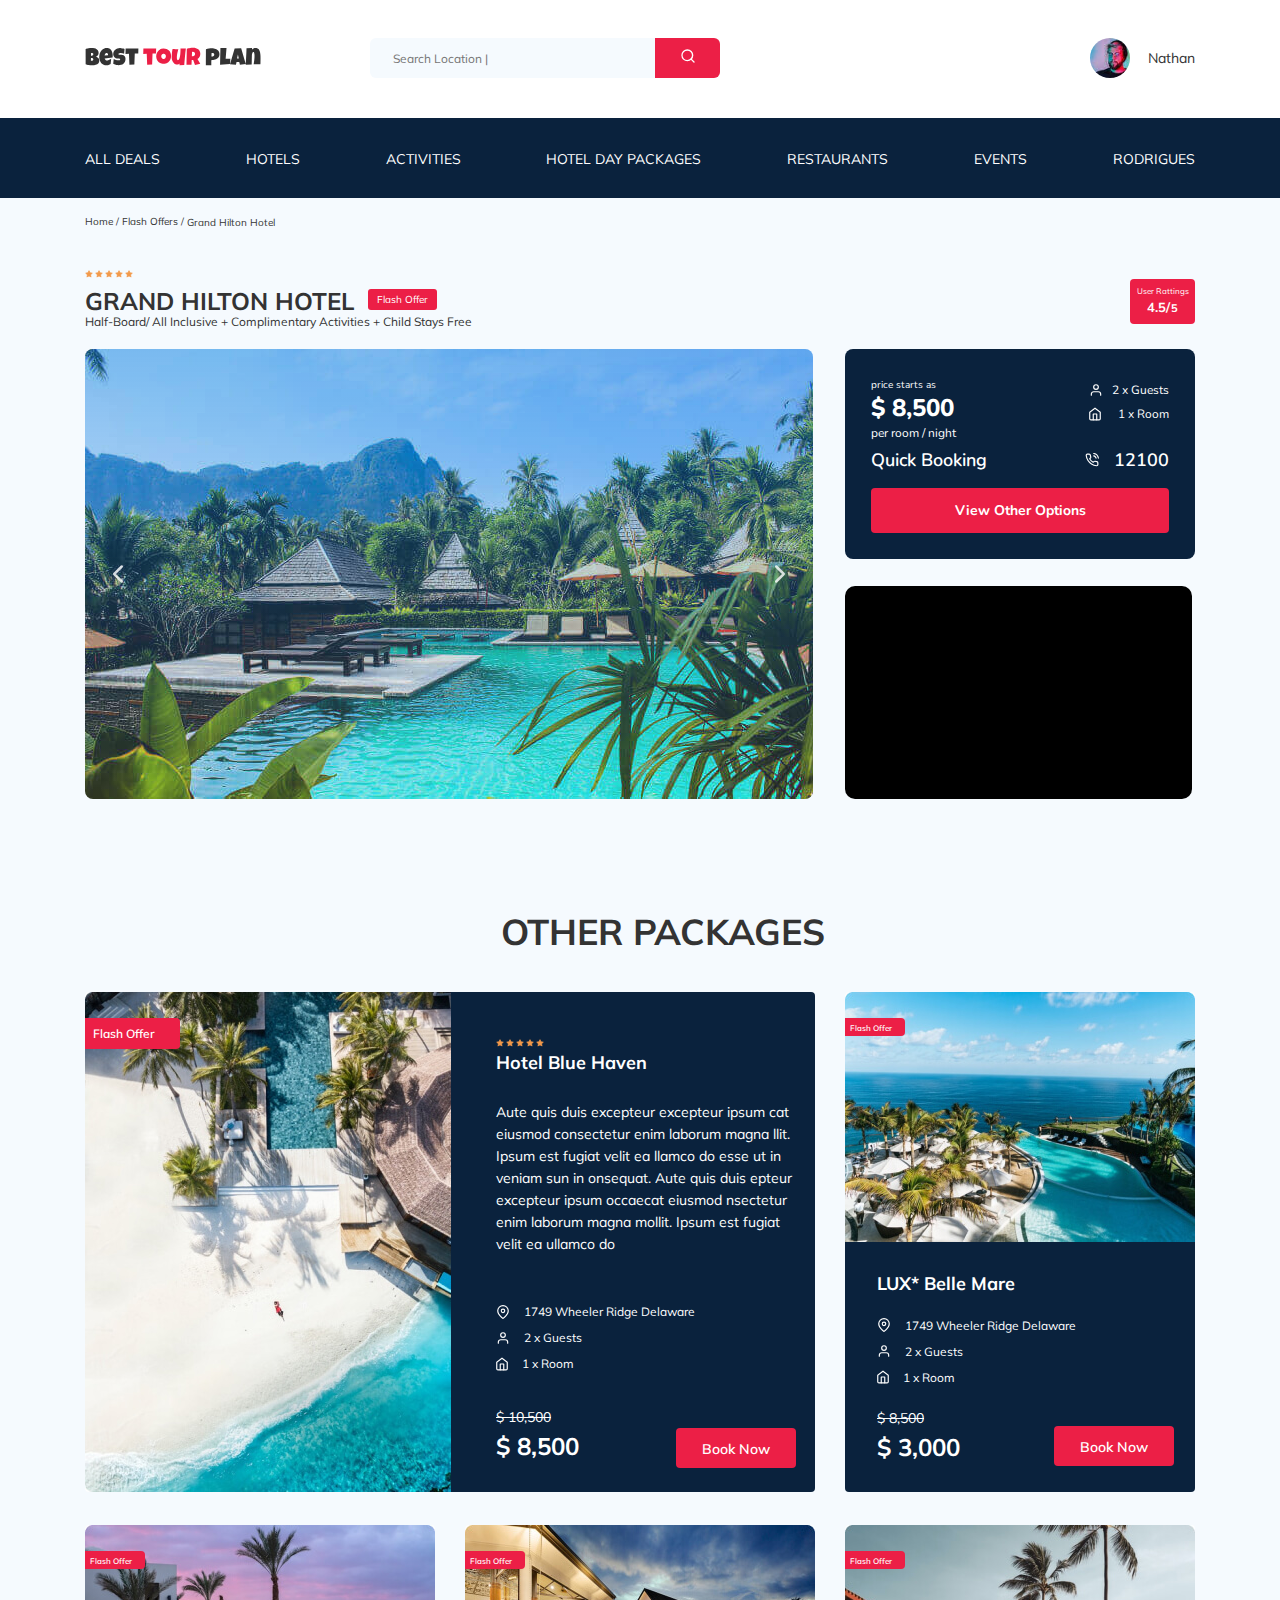
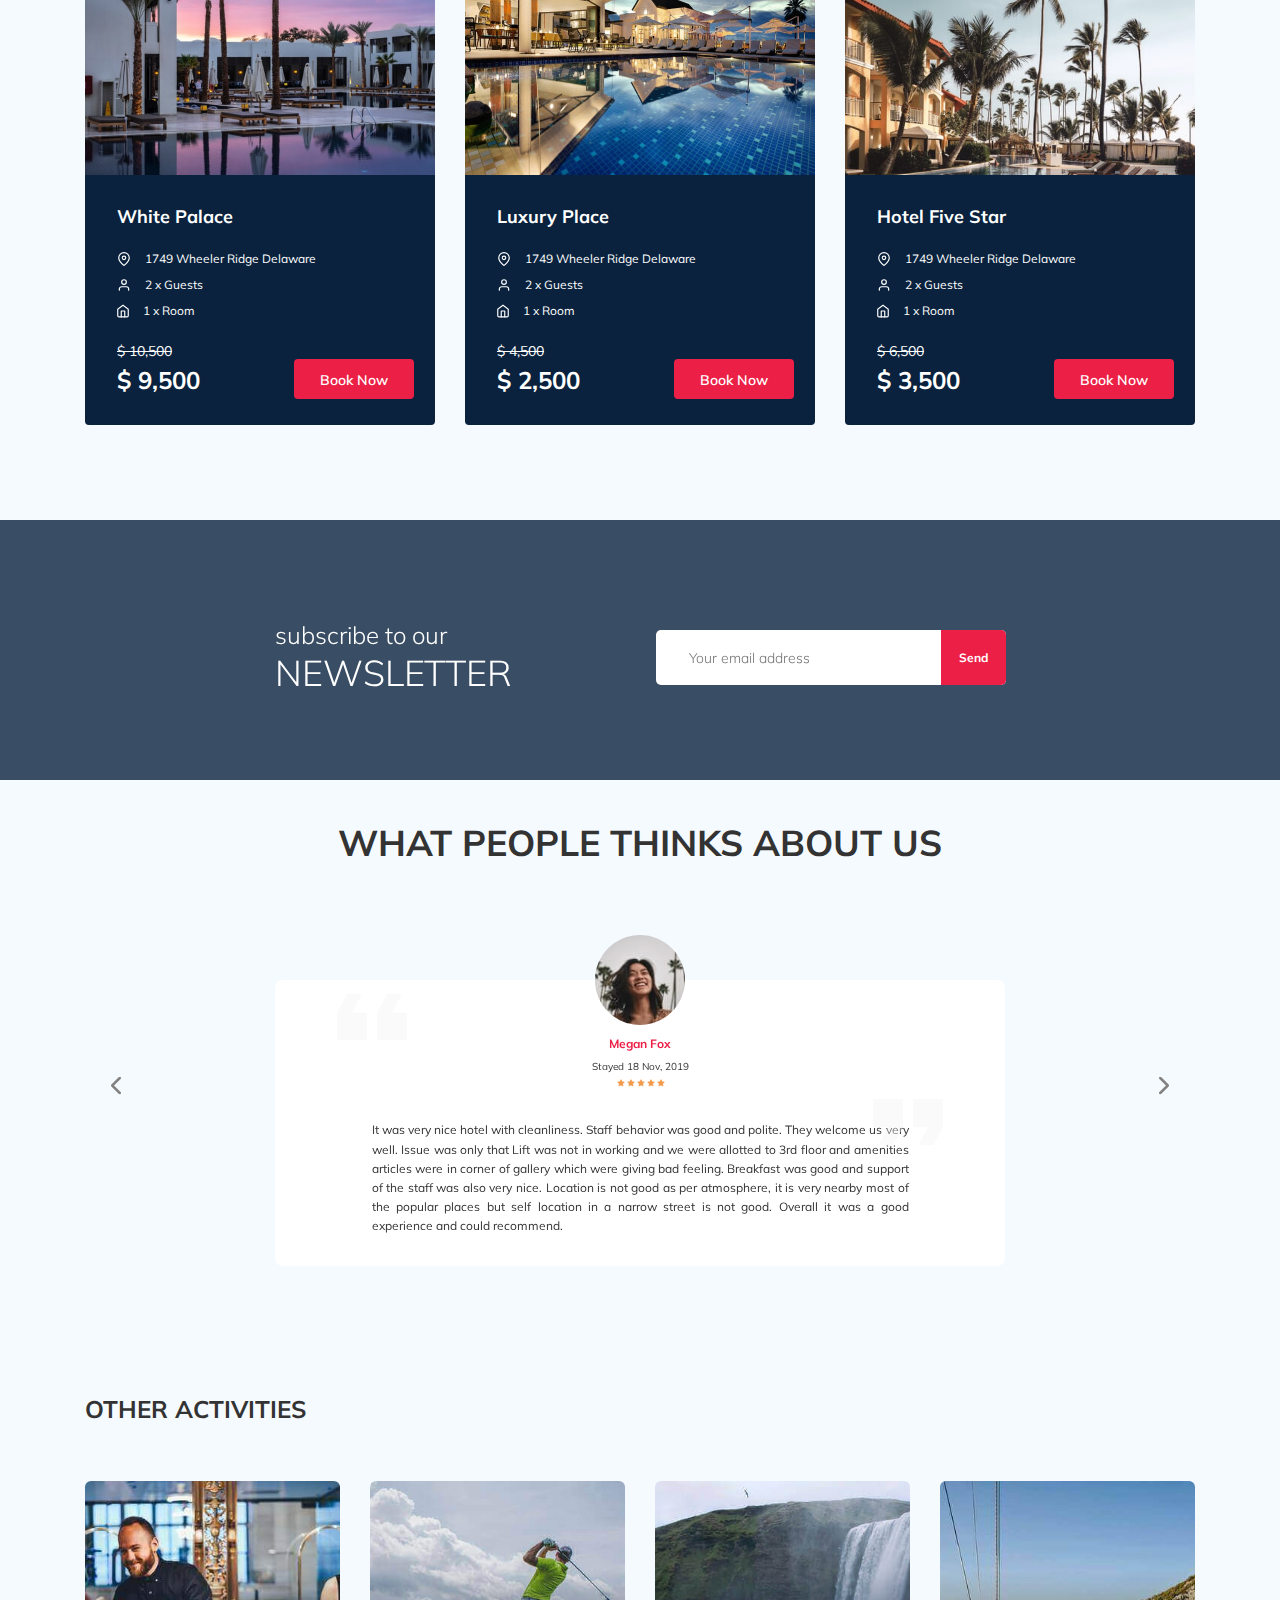
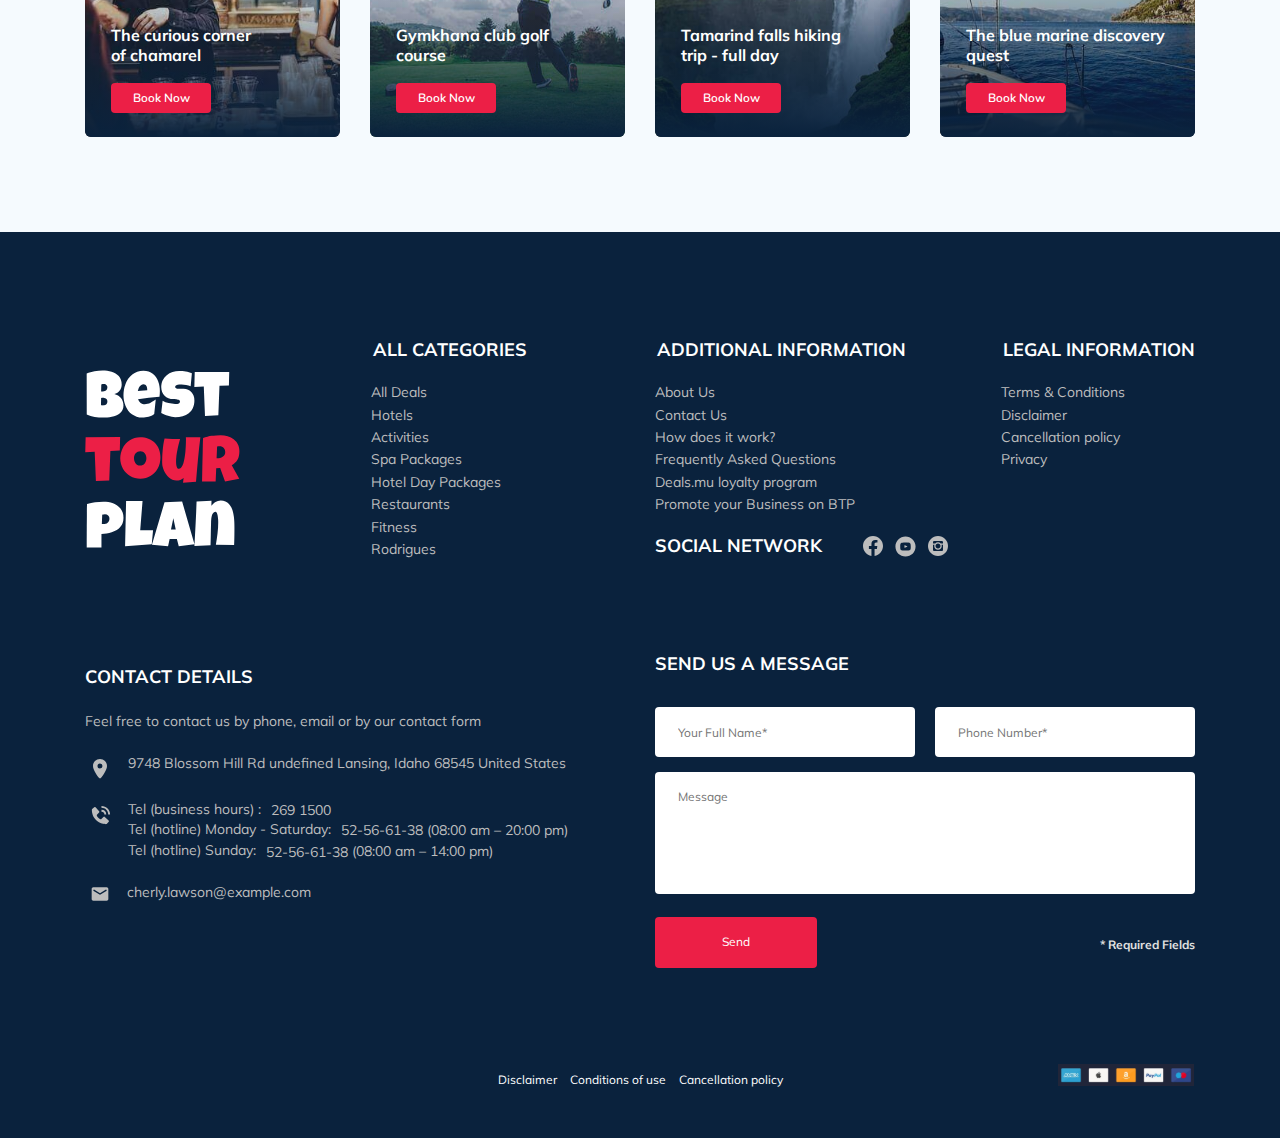
==== commit 05c0c05f: "fix" ====
--- a/index.html
+++ b/index.html
@@ -1079,20 +1079,24 @@
                 </div>
               </li>
               <li class="footer__item footer__item--mb-2">
-                <a href="tel:26-91-500" class="footer__mobile"
-                  >Tel (business hours) : 269 1500
+                <p class="footer__mobile-text">Tel (business hours) :</p>
+                <a href="tel:26-91-500" class="footer__mobile"> 269 1500 </a>
+              </li>
+              <li class="footer__item footer__item--mb-2">
+                <p class="footer__mobile-text">
+                  Tel (hotline) Monday - Saturday:
+                </p>
+                <a href="tel:52-56-61-38" class="footer__mobile-2">
+                  52-56-61-38
                 </a>
+                <p class="footer__mobile-pm">(08:00 am – 20:00 pm)</p>
               </li>
               <li class="footer__item footer__item--mb-2">
-                <a href="tel:52-56-61-38" class="footer__mobile"
-                  >Tel (hotline) Monday - Saturday: 52-56-61-38 (08:00 am –
-                  20:00 pm)
+                <p class="footer__mobile-text">Tel (hotline) Sunday:</p>
+                <a href="tel:52-56-61-38" class="footer__mobile">
+                  52-56-61-38
                 </a>
-              </li>
-              <li class="footer__item footer__item--mb-2">
-                <a href="tel:52-56-61-38" class="footer__mobile"
-                  >Tel (hotline) Sunday: 52-56-61-38 (08:00 am – 14:00 pm)
-                </a>
+                <p class="footer__mobile-pm">(08:00 am – 14:00 pm)</p>
               </li>
 
               <li class="footer__item footer__item--mb-2">
@@ -1214,11 +1218,11 @@
     <!-- /.modal -->
     <script src="js/jquery-3.6.0.min.js"></script>
     <script src="https://ajax.googleapis.com/ajax/libs/jquery/1.11.0/jquery.min.js"></script>
+    <script src="js/aos.js"></script>
     <script src="js/parallax.min.js"></script>
     <script src="js/swiper-bundle.min.js"></script>
     <script src="js/jquery.validate.min.js"></script>
     <script src="js/jquery.maskedinput.min.js"></script>
-    <script src="js/aos.js"></script>
     <script src="js/main.js"></script>
   </body>
 </html>
--- a/css/style.css
+++ b/css/style.css
@@ -1,2 +1,2 @@
-/*! normalize.css v8.0.1 | MIT License | github.com/necolas/normalize.css */html{line-height:1.15;-webkit-text-size-adjust:100%}body{margin:0}main{display:block}h1{font-size:2em;margin:0.67em 0}hr{-webkit-box-sizing:content-box;box-sizing:content-box;height:0;overflow:visible}pre{font-family:monospace, monospace;font-size:1em}a{background-color:transparent}abbr[title]{border-bottom:none;text-decoration:underline;-webkit-text-decoration:underline dotted;text-decoration:underline dotted}b,strong{font-weight:bolder}code,kbd,samp{font-family:monospace, monospace;font-size:1em}small{font-size:80%}sub,sup{font-size:75%;line-height:0;position:relative;vertical-align:baseline}sub{bottom:-0.25em}sup{top:-0.5em}img{border-style:none}button,input,optgroup,select,textarea{font-family:inherit;font-size:100%;line-height:1.15;margin:0}button,input{overflow:visible}button,select{text-transform:none}button,[type="button"],[type="reset"],[type="submit"]{-webkit-appearance:button}button::-moz-focus-inner,[type="button"]::-moz-focus-inner,[type="reset"]::-moz-focus-inner,[type="submit"]::-moz-focus-inner{border-style:none;padding:0}button:-moz-focusring,[type="button"]:-moz-focusring,[type="reset"]:-moz-focusring,[type="submit"]:-moz-focusring{outline:1px dotted ButtonText}fieldset{padding:0.35em 0.75em 0.625em}legend{-webkit-box-sizing:border-box;box-sizing:border-box;color:inherit;display:table;max-width:100%;padding:0;white-space:normal}progress{vertical-align:baseline}textarea{overflow:auto}[type="checkbox"],[type="radio"]{-webkit-box-sizing:border-box;box-sizing:border-box;padding:0}[type="number"]::-webkit-inner-spin-button,[type="number"]::-webkit-outer-spin-button{height:auto}[type="search"]{-webkit-appearance:textfield;outline-offset:-2px}[type="search"]::-webkit-search-decoration{-webkit-appearance:none}::-webkit-file-upload-button{-webkit-appearance:button;font:inherit}details{display:block}summary{display:list-item}template{display:none}[hidden]{display:none}*{-webkit-box-sizing:border-box;box-sizing:border-box}body{font-family:'Mulish', sans-serif;color:#333;background-color:#F5FAFE}.container{max-width:1110px;margin:auto}img{max-width:100%}.input{position:relative;background-color:#fff;border-radius:4px;border:none;padding:0 23px;height:50px}.message{position:relative;background-color:#fff;border-radius:4px;padding:18px 23px;border:none}.button{min-width:160px;min-height:50px;padding:18px;background-color:#EC1F46;color:#fff;cursor:pointer;border:none;border-radius:4px;cursor:pointer}label.invalid{position:absolute;top:54px;left:0}.invalid{color:#EC1F46;font-size:10px}.navbar{background-color:#fff}.navbar-top{display:-webkit-box;display:-ms-flexbox;display:flex;-webkit-box-pack:justify;-ms-flex-pack:justify;justify-content:space-between;-webkit-box-align:center;-ms-flex-align:center;align-items:center;padding:38px 0 40px 0}.navbar-top__menu-button{display:none}.navbar__search{margin-right:auto;margin-left:108px}.navbar-bottom{background-color:#0A223D}.navbar-menu{display:-webkit-box;display:-ms-flexbox;display:flex;-webkit-box-pack:justify;-ms-flex-pack:justify;justify-content:space-between;padding:31px 0;margin:0;list-style-type:none;color:#fff}.navbar-menu__link{text-decoration:none;text-transform:uppercase;font-size:14px;color:inherit;line-height:1px;display:inline-block;line-height:1}.navbar-menu__link::after{content:'';display:block;height:1px;width:0%;background-color:#fff;-webkit-transition:width 0.4s ease-in-out;transition:width 0.4s ease-in-out}.navbar-menu__link:hover:after,.navbar-menu__link:focus{width:100%}.navbar-menu__item--mobile--visible{display:none}.logo{width:177px}.search{display:-webkit-box;display:-ms-flexbox;display:flex;position:relative;overflow:hidden;border-radius:6px;height:40px}.search__input{width:350px;height:100%;padding-left:23px;padding-right:75px;background-color:#F5FAFE;border:none;font-size:12px;line-height:15px;color:#333}.search__button{position:absolute;top:0;right:0;width:65px;height:100%;background-color:#EC1F46;border:none;cursor:pointer}.user{display:-webkit-box;display:-ms-flexbox;display:flex;-webkit-box-align:center;-ms-flex-align:center;align-items:center;text-decoration:none}.user__avatar{width:40px;height:40px;-o-object-fit:cover;object-fit:cover;border-radius:100px}.user__name{font-size:14px;margin-left:18px;color:#333}.hotel{padding:16px 0 0 0}.hotel-name{text-transform:uppercase;font-size:24px;line-height:30px;font-weight:700px}.hotel__slider{margin-left:0;margin-right:30px}.hotel-slider{border-radius:8px;width:728px;height:450px;position:relative}.hotel-slider::after{content:'';width:100%;height:100%;position:absolute;top:0;bottom:0;left:0;right:0;background:-webkit-gradient(linear, left top, left bottom, from(rgba(0,122,223,0.48)), to(rgba(255,255,255,0.128)));background:linear-gradient(180deg, rgba(0,122,223,0.48) 0%, rgba(255,255,255,0.128) 100%);z-index:10}.hotel-slider__button{position:absolute;top:50%;-webkit-transform:translateY(-50%);transform:translateY(-50%);z-index:99;width:30px;height:30px;border:none;cursor:pointer;background-repeat:no-repeat;background-position:center;background-size:10px;background-color:transparent}.hotel-slider__button--next{right:18px;background-image:url(../img/icon/arrow-next.svg)}.hotel-slider__button--prev{left:18px;background-image:url(../img/icon/arrow-prev.svg)}.hotel-info{display:-webkit-box;display:-ms-flexbox;display:flex;-webkit-box-align:center;-ms-flex-align:center;align-items:center;-webkit-box-pack:justify;-ms-flex-pack:justify;justify-content:space-between;padding-bottom:20px}.hotel-info__offer{margin-top:4px}.hotel-info__name{margin-top:4px;margin-bottom:-3px;margin-right:14px}.hotel-info__description{margin-top:1px;margin-bottom:0}.hotel-info__text{margin:0}.hotel-wrapper{display:-webkit-box;display:-ms-flexbox;display:flex;-ms-flex-wrap:wrap;flex-wrap:wrap;-webkit-box-align:center;-ms-flex-align:center;align-items:center}.hotel-description{font-size:12px;line-height:15px}.hotel-grid{display:-webkit-box;display:-ms-flexbox;display:flex;-webkit-box-pack:justify;-ms-flex-pack:justify;justify-content:space-between}.hotel-right{display:-webkit-box;display:-ms-flexbox;display:flex;-webkit-box-orient:vertical;-webkit-box-direction:normal;-ms-flex-direction:column;flex-direction:column;-webkit-box-pack:justify;-ms-flex-pack:justify;justify-content:space-between}.stars{-ms-flex-preferred-size:100%;flex-basis:100%}.stars-image{margin-right:-2px}.offer{font-size:10px;line-height:13px;background-color:#EC1F46;padding:4px 9px;border-radius:3px;color:#fff}.rating{max-width:65px;min-height:45px;text-align:center;color:#fff;background-color:#EC1F46;border-radius:4px;margin-top:10px}.rating__text{font-size:8px;line-height:10px}.rating__counter{font-size:13px;font-weight:bold}.rating__little{font-size:11px;font-weight:bold;margin-left:-3px}.booking{font-family:'Nunito';background:#0A223D;color:#fff;border-radius:8px;width:350px;height:210px;padding:29px 26px}.booking__info{display:-webkit-box;display:-ms-flexbox;display:flex;-webkit-box-pack:justify;-ms-flex-pack:justify;justify-content:space-between;margin-bottom:9px}.booking__price{display:-webkit-box;display:-ms-flexbox;display:flex;-webkit-box-orient:vertical;-webkit-box-direction:normal;-ms-flex-direction:column;flex-direction:column}.booking__start{font-weight:normal;font-size:10px;line-height:14px}.booking__pricetag{font-style:normal;font-weight:800;font-size:24px;line-height:33px}.booking__per-room{font-size:12px;font-style:normal;font-weight:400;line-height:16px}.booking__room{margin-top:4px}.booking__text{display:-webkit-box;display:-ms-flexbox;display:flex;-webkit-box-align:center;-ms-flex-align:center;align-items:center;-webkit-box-pack:justify;-ms-flex-pack:justify;justify-content:space-between;margin-bottom:8px;font-size:12px;font-style:normal;font-weight:400;line-height:16px}.booking__description{margin-left:9px}.booking__call-center{display:-webkit-box;display:-ms-flexbox;display:flex;-webkit-box-pack:justify;-ms-flex-pack:justify;justify-content:space-between;-webkit-box-align:center;-ms-flex-align:center;align-items:center;margin-top:-2px}.booking__heading{font-style:normal;font-weight:600;font-size:18px;line-height:25px}.booking__number{display:-webkit-box;display:-ms-flexbox;display:flex;-webkit-box-pack:justify;-ms-flex-pack:justify;justify-content:space-between;-webkit-box-align:center;-ms-flex-align:center;align-items:center;color:inherit;text-decoration:none;font-weight:600;font-size:18px;line-height:25px}.booking__icon{margin-left:82px}.booking__num{margin-left:8px}.booking-button{width:100%;margin-top:15px;min-height:45px;font-weight:700;font-size:14px;border-radius:4px;background-color:#EC1F46;border:none;color:#fff;cursor:pointer}.booking__link{text-align:center;padding-top:15px}.booking__link::after{content:'';display:block;height:1px;width:0%;background-color:#fff;-webkit-transition:width 0.4s ease-in-out;transition:width 0.4s ease-in-out;margin-left:80px}.booking__link:hover:after{width:45%}.map{width:347px;height:213px;background-color:black;border-radius:10px;overflow:hidden}.breadcrumb-list{display:-webkit-box;display:-ms-flexbox;display:flex;-webkit-box-align:center;-ms-flex-align:center;align-items:center;list-style:none;padding:18px 0;margin:0;font-size:10px;line-height:12px}.breadcrumb-list__link{display:inline-block;text-decoration:none;color:inherit}.breadcrumb-list__link::after{content:'';display:block;height:1px;width:0%;background-color:black;-webkit-transition:width 0.4s ease-in-out;transition:width 0.4s ease-in-out}.breadcrumb-list__link:hover:after{width:100%}.breadcrumb-list__item:not(:last-child)::after{content:'/';margin-right:3px}.newsletter{padding:80px 0 87px 0;background-image:url(../img/photo/newsletter-bg.jpg);background-repeat:no-repeat;background-size:cover;background-position:top;height:260px;background:transparent;-webkit-transform:translateZ(-10px);transform:translateZ(-10px)}.newsletter:before{content:'';position:absolute;top:0;bottom:0;left:0;right:0;width:100%;height:100%;background:rgba(10,34,61,0.8)}.newsletter-wrapper{display:-webkit-box;display:-ms-flexbox;display:flex;-webkit-box-pack:justify;-ms-flex-pack:justify;justify-content:space-between;-webkit-box-align:start;-ms-flex-align:start;align-items:flex-start;max-width:731px;margin:auto}.newsletter__form{position:relative;margin-top:30px;width:350px;min-height:55px;border-radius:4px}.newsletter-title{position:relative;width:300px;height:100px;overflow:hidden;color:#fff;font-style:normal;font-weight:300;font-size:24px;line-height:30px}.newsletter-title__strong{display:block;text-transform:uppercase;font-size:36px;line-height:45px}.newsletter__input{position:absolute;width:100%;height:100%;border:none;padding-left:33px;padding-right:75px;font-style:normal;font-weight:300;font-size:14px;line-height:18px;border-radius:5px}.newsletter__button{position:absolute;text-decoration:none;width:65px;right:0;top:0;height:100%;border:none;background-color:#EC1F46;color:#fff;font-family:Mulish;font-size:12px;font-style:normal;font-weight:700;line-height:15px;cursor:pointer;border-radius:0 5px 5px 0}.newsletter__button::after{content:'';display:block;height:1px;width:0%;background-color:#fff;-webkit-transition:width 0.4s ease-in-out;transition:width 0.4s ease-in-out;margin-left:12px}.newsletter__button:hover:after{width:60%}.reviews{padding:10px 0 75px 0}.reviews__title{font-style:normal;font-weight:bold;font-size:36px;line-height:45px;text-align:center;text-transform:uppercase;margin-bottom:70px;margin-left:0}.reviews-slider__item{position:relative;display:-webkit-box;display:-ms-flexbox;display:flex;-webkit-box-orient:vertical;-webkit-box-direction:normal;-ms-flex-direction:column;flex-direction:column;-webkit-box-align:center;-ms-flex-align:center;align-items:center;max-width:730px;margin:45px auto 0;background-color:#fff;border-radius:8px;padding:0 62px 30px}.reviews-slider__item:before{content:'';position:absolute;top:13px;left:62px;width:70px;height:47px;background-image:url(../img/quote-left.svg);background-repeat:no-repeat}.reviews-slider__item:after{content:'';position:absolute;top:118px;right:62px;width:70px;height:47px;background-image:url(../img/quote-right.svg);background-repeat:no-repeat}.reviews-slider__button{position:absolute;top:45%;-webkit-transform:translateY(-45%);transform:translateY(-45%);width:30px;height:30px;background-repeat:no-repeat;background-size:10px;background-position:center;border:none;background-color:transparent;cursor:pointer;z-index:99}.reviews-slider__button--prev{background-image:url(../img/icon/arrow-prev-secondary.svg);left:16px}.reviews-slider__button--next{background-image:url(../img/icon/arrow-next-secondary.svg);right:16px}.reviews-slider__profile{display:-webkit-box;display:-ms-flexbox;display:flex;-webkit-box-orient:vertical;-webkit-box-direction:normal;-ms-flex-direction:column;flex-direction:column;-webkit-box-align:center;-ms-flex-align:center;align-items:center;margin-top:-45px;margin-bottom:30px}.reviews-slider__avatar{width:90px;height:90px;border-radius:50%;-o-object-fit:cover;object-fit:cover;margin-bottom:1px}.reviews-slider__username{font-style:normal;font-weight:bold;font-size:12px;line-height:12px;color:#EC1F46;margin-bottom:10px}.reviews-slider__date{font-style:normal;font-weight:normal;font-size:10px;line-height:13px;margin-bottom:-1px}.reviews-slider__text{max-width:537px;font-style:normal;font-weight:normal;font-size:12px;line-height:160%;text-align:justify;margin:auto}.activities{padding:34px 0 95px 0}.activities__title{font-size:24px;font-style:normal;font-weight:700;line-height:30px;margin-bottom:57px;text-transform:uppercase}.activities-wrapper{display:-webkit-box;display:-ms-flexbox;display:flex;-webkit-box-pack:justify;-ms-flex-pack:justify;justify-content:space-between}.card{padding:24px 26px;display:-webkit-box;display:-ms-flexbox;display:flex;position:relative;-webkit-box-orient:vertical;-webkit-box-direction:normal;-ms-flex-direction:column;flex-direction:column;-webkit-box-align:start;-ms-flex-align:start;align-items:flex-start;overflow:hidden;width:255px;min-height:255px;border-radius:6px;overflow:hidden}.card::before{content:'';position:absolute;top:0;bottom:0;left:0;right:0;background:linear-gradient(179.83deg, rgba(196,196,196,0) 35.34%, #0A223D 99.85%)}.card__image{position:absolute;width:100%;height:100%;left:0;right:0;top:0;bottom:0;-o-object-fit:cover;object-fit:cover;z-index:-2}.card__link{text-align:center;margin-top:7px}.card__link::after{content:'';display:block;height:1px;width:0%;background-color:#fff;-webkit-transition:width 0.4s ease-in-out;transition:width 0.4s ease-in-out;margin-left:16px}.card__link:hover:after{width:70%}.card__title{margin-top:120px;z-index:0;margin-bottom:18px;font-size:16px;font-style:normal;font-weight:700;line-height:20px;color:#fff}.card__title-1{margin-top:auto;z-index:0;margin-bottom:18px;font-size:16px;font-style:normal;font-weight:700;line-height:20px;color:#fff;width:200px}.card__button{width:100px;height:30px;z-index:0;background-color:#EC1F46;color:#fff;border:none;border-radius:4px;font-family:Nunito;font-size:12px;font-style:normal;font-weight:600;line-height:16px;cursor:pointer}.other{padding-top:80px;padding-bottom:95px}.other__title{margin-left:45px;margin-bottom:38px;font-size:36px;font-style:normal;font-weight:700;line-height:45px;text-align:center;text-transform:uppercase}.large{display:-webkit-box;display:-ms-flexbox;display:flex;grid-column:span 2}.large__title{margin-top:1px;font-size:18px;font-style:normal;font-weight:700;line-height:23px;margin-bottom:27px}.large__text{margin-top:10px;font-size:14px;font-style:normal;font-weight:400;line-height:22px}.large-block{margin-top:49px;margin-bottom:37px}.large-block__element{display:-webkit-box;display:-ms-flexbox;display:flex;-webkit-box-align:center;-ms-flex-align:center;align-items:center;margin-bottom:11px}.large__description{margin-left:14px;font-size:12px;font-style:normal;font-weight:400;line-height:15px}.large__icon{max-width:100%}.large-extra{width:364px;height:500px;background-color:#0A223D;color:#fff;padding:40px 19px 30px 45px;border-radius:0 4px 4px 0}.large-image{position:relative}.large-image__packages{width:366px;height:500px;border-radius:4px 0 0 4px;-o-object-fit:cover;object-fit:cover;overflow:hidden}.large-image__offer{position:absolute;width:95px;left:0;top:26px;padding:8px;background-color:#EC1F46;color:#fff;font-size:12px;font-style:normal;font-weight:600;line-height:15px;border-radius:0 4px 4px 0}.elements{display:-webkit-box;display:-ms-flexbox;display:flex;-webkit-box-pack:justify;-ms-flex-pack:justify;justify-content:space-between}.elements-price{display:-webkit-box;display:-ms-flexbox;display:flex;-webkit-box-orient:vertical;-webkit-box-direction:normal;-ms-flex-direction:column;flex-direction:column}.elements-price__old{font-size:14px;font-style:normal;font-weight:400;line-height:18px;text-decoration:line-through;margin-bottom:5px}.elements-price__new{font-size:24px;font-style:normal;font-weight:700;line-height:30px}.elements-button{margin-top:20px;width:120px;height:40px;background-color:#EC1F46;color:#fff;border-radius:4px;border:none;font-size:14px;font-style:normal;font-weight:600;line-height:19px;cursor:pointer}.elements-button__link{text-align:center;margin-top:12px}.elements-button__link::after{content:'';display:block;height:1px;width:0%;background-color:#fff;-webkit-transition:width 0.4s ease-in-out;transition:width 0.4s ease-in-out;margin-left:20px}.elements-button__link:hover:after,.elements-button__link:focus{width:65%}.medium-image{position:relative;width:350px;height:250px}.medium-image__packages{border-radius:4px 4px 0 0}.medium-image__offer{position:absolute;width:60px;height:18px;left:0;top:26px;padding:5px;background-color:#EC1F46;color:#fff;font-size:8px;font-style:normal;font-weight:600;line-height:10px;border-radius:0 4px 4px 0}.medium-extra{height:250px;width:350px;padding:30px 21px 25px 32px;background-color:#0A223D;color:#fff;border-radius:0 0 4px 4px}.medium-title{margin-bottom:23px;margin-top:0;font-size:18px;font-style:normal;font-weight:700;line-height:23px}.medium-block{margin-bottom:24px}.medium-block__element{display:-webkit-box;display:-ms-flexbox;display:flex;-webkit-box-align:center;-ms-flex-align:center;align-items:center;margin-bottom:11px}.medium-description{margin-left:14px;font-size:12px;font-style:normal;font-weight:400;line-height:15px}.medium-icon{max-width:100%}.medium-elements{display:-webkit-box;display:-ms-flexbox;display:flex;-webkit-box-pack:justify;-ms-flex-pack:justify;justify-content:space-between}.medium-price{display:-webkit-box;display:-ms-flexbox;display:flex;-webkit-box-orient:vertical;-webkit-box-direction:normal;-ms-flex-direction:column;flex-direction:column}.medium-price__old{font-size:14px;font-style:normal;font-weight:400;line-height:18px;text-decoration:line-through;margin-bottom:5px}.medium-price__new{font-size:24px;font-style:normal;font-weight:700;line-height:30px}.medium-button{margin-top:17px;width:120px;height:40px;background-color:#EC1F46;color:#fff;border-radius:4px;border:none;font-size:14px;font-style:normal;font-weight:600;line-height:19px;cursor:pointer}.medium-button__link{text-align:center;margin-top:12px}.medium-button__link::after{content:'';display:block;height:1px;width:0%;background-color:#fff;-webkit-transition:width 0.4s ease-in-out;transition:width 0.4s ease-in-out;margin-left:20px}.medium-button__link:hover:after{width:65%}.blocks{display:-ms-grid;display:grid;gap:30px;-ms-grid-columns:(minmax(300px, 1fr))[auto-fit];grid-template-columns:repeat(auto-fit, minmax(300px, 1fr))}.footer{background-color:#0A223D;color:#fff;padding-top:90px;padding-bottom:30px}.footer-wrapper{display:-ms-grid;display:grid;-ms-grid-columns:(minmax(min-content, 1fr))[4];grid-template-columns:repeat(4, minmax(-webkit-min-content, 1fr));grid-template-columns:repeat(4, minmax(min-content, 1fr));grid-gap:20px;grid-auto-rows:minmax(40px, -webkit-min-content);grid-auto-rows:minmax(40px, min-content);-webkit-box-align:start;-ms-flex-align:start;align-items:start}.footer__logo{width:155px;-ms-grid-row:1;-ms-grid-row-span:2;grid-row:1 / 3;margin-top:24px}.footer__additional{margin-left:7px}.footer__legal{margin-left:70px}.footer__categories{-ms-grid-row:1;-ms-grid-row-span:3;grid-row:1 / 4;margin-left:5px}.footer__social-links{display:-webkit-box;display:-ms-flexbox;display:flex;-webkit-box-align:center;-ms-flex-align:center;align-items:center;min-width:83px;-webkit-box-pack:justify;-ms-flex-pack:justify;justify-content:space-between}.footer__social-network{display:-webkit-box;display:-ms-flexbox;display:flex;-webkit-box-align:start;-ms-flex-align:start;align-items:start;-ms-grid-row:2;-ms-grid-row-span:2;grid-row:2 / 4;grid-column:span 2;margin-top:0;margin-left:5px}.footer__contact-details{grid-column:span 2;margin-top:-7px}.footer__contact-form{grid-column:span 2;margin-top:-20px;margin-bottom:80px;margin-left:5px}.footer__form{display:-webkit-box;display:-ms-flexbox;display:flex;-ms-flex-wrap:wrap;flex-wrap:wrap;-webkit-box-pack:justify;-ms-flex-pack:justify;justify-content:space-between}.footer__ul{padding:0;margin:0;list-style:none}.footer__title{font-style:normal;font-weight:bold;font-size:18px;text-transform:uppercase;margin-bottom:20px}.footer__title--inline{margin:0 43px 0 0}.footer__title--mb-3{margin-bottom:33px}.footer__title--mb-4{margin-bottom:26px}.footer__item{display:-webkit-box;display:-ms-flexbox;display:flex;margin-bottom:3px;-webkit-box-align:center;-ms-flex-align:center;align-items:center;font-style:normal;font-weight:normal;font-size:14px;line-height:160%;color:#BDBDBD}.footer__item--mb-2{margin:-17px 23px}.footer__icon{margin-left:-15px;margin-bottom:26px}.footer__icon--mt-1{position:absolute;margin-top:-10px;margin-left:-17px}.footer__icon-mail{margin-left:-17px;margin-top:24px}.footer__icon-wrapper{min-width:40px}.footer__text{font-size:14px;color:#BDBDBD;margin-bottom:27px}.footer__link{text-decoration:none;color:inherit;cursor:pointer;margin-bottom:-4px;margin-left:-2px}.footer__link::after{content:'';display:block;height:1px;width:0%;background-color:#fff;-webkit-transition:width 0.4s ease-in-out;transition:width 0.4s ease-in-out}.footer__link:hover:after{width:100%}.footer__input{width:260px;margin-bottom:-5px;font-size:12px}.footer__input-group{margin-bottom:20px;-ms-flex-preferred-size:48%;flex-basis:48%}.footer__message{height:122px;-ms-flex-preferred-size:100%;flex-basis:100%;margin-bottom:23px;resize:none;font-size:12px}.footer__info{font-style:normal;font-weight:bold;margin-top:20px;font-size:12px;line-height:15px;color:#E0E0E0}.footer__button{min-width:162px;min-height:47px;padding:18px;font-size:12px;background-color:#EC1F46;color:#fff;cursor:pointer;border:none;border-radius:4px}.footer__button::after{content:'';display:block;height:1px;width:0%;background-color:#fff;-webkit-transition:width 0.4s ease-in-out;transition:width 0.4s ease-in-out;margin-left:37px}.footer__button:hover:after{width:40%}.footer__bottom{-ms-grid-column:2;-ms-grid-column-span:2;grid-column:2 / span 2;display:-webkit-box;display:-ms-flexbox;display:flex;-ms-flex-line-pack:center;align-content:center;margin-left:130px}.footer-policy{text-decoration:none;color:inherit;font-size:12px;font-style:normal;font-weight:400;line-height:15px;margin-right:13px;margin-top:4px}.footer__paypal{-ms-grid-row:5;grid-row:5;-ms-grid-column:4;grid-column:4;margin-left:125px;margin-top:-4px}.footer__mobile{margin-left:45px;text-decoration:none;color:#BDBDBD;font-size:14px;font-style:normal;font-weight:400;line-height:22px}.footer__mail{margin-top:21px;margin-left:18px;text-decoration:none;color:#BDBDBD;font-size:14px;font-style:normal;font-weight:400;line-height:22px}.footer__address{margin-left:-20px;margin-top:13px;margin-bottom:57px}.footer__mobile{margin-left:20px;margin-bottom:17px}.footer__mobile::after{content:'';display:block;height:1px;width:0%;background-color:#fff;-webkit-transition:width 0.4s ease-in-out;transition:width 0.4s ease-in-out}.footer__mobile:hover:after{width:100%}.footer__mail::after{content:'';display:block;height:1px;width:0%;background-color:#fff;-webkit-transition:width 0.4s ease-in-out;transition:width 0.4s ease-in-out}.footer__mail:hover:after{width:100%}.modal__overlay{position:fixed;left:0;top:0;right:0;bottom:0;background-color:rgba(0,143,223,0.39);z-index:100;visibility:hidden;opacity:0;-webkit-transition:opacity 0.2s;transition:opacity 0.2s}.modal__overlay--visible{visibility:visible;opacity:1}.modal__dialog{position:fixed;top:50%;left:50%;max-width:478px;min-height:488px;padding:16px 88px;background-color:#0A223D;-webkit-transform:translate(-50%, -50%);transform:translate(-50%, -50%);color:#fff;border-radius:8px;z-index:101;visibility:hidden;opacity:0;-webkit-transition:opacity 0.2s;transition:opacity 0.2s}.modal__dialog--visible{visibility:visible;opacity:1}.modal__close{position:absolute;right:18px;top:17px;text-decoration:none;cursor:pointer}.modal__title{font-style:normal;font-weight:bold;font-size:18px;line-height:23px;margin-bottom:15px;text-transform:uppercase;text-align:center}.modal__input{width:100%}.modal__message{width:100%;min-height:123px}.modal__button{margin-top:15px}.modal__info{font-style:normal;font-weight:bold;font-size:12px;line-height:15px;color:#E0E0E0;margin-left:20px}.input-group{position:relative;margin-bottom:20px}@media (max-width: 1200px){.container{max-width:960px}.swiper-slide__img{height:100%;-o-object-fit:cover;object-fit:cover}.card{width:230px;height:250px}.blocks{grid-gap:15px}.large-image__packages{width:312px;height:450px}.large-extra{width:312px;height:450px}.large__title{font-size:15px;margin-bottom:10px}.large-block{margin-top:25px;margin-bottom:15px}.elements__button{margin-top:10px;width:110px;height:45px}.medium-image{width:300px;height:200px}.medium-extra{width:300px}.medium__button{margin-top:10px;width:100px;height:40px}.footer__input{width:220px}}@media (max-width: 992px){.container,.newsletter-wrapper{max-width:700px}.logo{width:132px}.navbar-top{padding-top:30px;padding-bottom:30px}.navbar__search{margin-left:50px;width:340px}.navbar-menu{padding-top:19px;padding-bottom:24px}.navbar-menu__link{margin-left:12px;margin-right:12px;font-size:12px;line-height:15px}.navbar-menu__link::after{display:none}.search__button{width:64px;margin-left:15px}.hotel-grid{-webkit-box-orient:vertical;-webkit-box-direction:normal;-ms-flex-direction:column;flex-direction:column;margin-bottom:-3px}.hotel-right{-webkit-box-orient:horizontal;-webkit-box-direction:normal;-ms-flex-direction:row;flex-direction:row}.hotel-info__description{margin-top:2px}.hotel-info__rating{margin-top:10px}.hotel-slider{margin-bottom:20px}.swiper-container{width:700px}.swiper-slide__img{width:100%}.newsletter{margin-top:-30px;height:260px}.newsletter-title{margin-top:10px}.newsletter__subscribe{margin-top:-10px}.newsletter__form{margin-top:20px}.booking{width:340px;margin-top:10px;padding:28px 21px}.booking__per-room{margin-top:-4px}.booking__link{margin-top:20px}.booking__link::after{display:none}.map{margin-top:10px;width:340px}.reviews__title{margin-left:-5px;font-size:30px;margin-bottom:67px}.reviews-slider{margin-top:-18px}.reviews-slider__button{top:49%}.reviews-slider__button--prev{left:1px}.reviews-slider__button--next{right:2px}.reviews-slider__username{margin-top:7px;margin-bottom:13px}.reviews-slider__item{max-width:580px;margin-top:45px}.reviews-slider__text{margin-top:-3px}.activities{padding-top:23px}.activities-wrapper{-ms-flex-wrap:wrap;flex-wrap:wrap}.activities__card{margin-bottom:20px}.activities__card-1{margin-bottom:20px}.activities__card-2{margin-bottom:20px}.activities__card-3{margin-bottom:20px}.activities__card-4{margin-bottom:20px}.card{width:340px;height:255px}.blocks{grid-gap:50px}.large-image__packages{width:350px;height:450px}.large-extra{width:350px;height:450px}.large__title{font-size:15px;margin-bottom:10px}.large-block{margin-top:25px;margin-bottom:15px}.elements-button{margin-top:10px;width:110px;height:45px}.elements-button__link::after{display:none}.medium-button{margin-top:10px;width:100px;height:40px}.medium-button__link::after{display:none}.medium-image{width:320px;height:220px}.medium-extra{width:320px}.newsletter__button::after{display:none}.card__link::after{display:none}.breadcrumb-list__link::after{display:none}.footer{margin-top:-44px;padding-top:25px;padding-bottom:0}.footer-wrapper{-ms-grid-columns:(1fr)[6];grid-template-columns:repeat(6, 1fr);grid-row-gap:28px}.footer__input-group{-ms-flex-preferred-size:49%;flex-basis:49%}.footer__logo{width:96px;-ms-grid-row:1;-ms-grid-row-span:1;grid-row:1 / 2;margin-right:170px}.footer__social-network{-ms-grid-row:1;-ms-grid-row-span:1;grid-row:1 / 2;grid-column:span 4;-ms-flex-item-align:center;-ms-grid-row-align:center;align-self:center;padding-top:47px;margin-left:-100px}.footer__categories{-ms-grid-row:2;-ms-grid-row-span:1;grid-row:2 / 3;grid-column:span 2;margin-left:-1px}.footer__legal{grid-column:span 2;margin-left:-50px}.footer__additional{grid-column:span 2;margin-left:-172px}.footer__contact-details{grid-column:span 5;-ms-grid-row:3;grid-row:3;margin-top:29px}.footer__contact-form{margin-top:-17px;grid-column:span 5;-ms-grid-row:4;grid-row:4}.footer__form{margin-top:35px;width:534px}.footer__bottom{margin-left:1px;margin-top:-70px;-ms-grid-column:1;-ms-grid-column-span:4;grid-column:1 / 5}.footer__paypal{-ms-grid-column:6;grid-column:6;margin-top:-80px;margin-left:-70px}.footer__link::after,.footer__mobile::after,.footer__mail::after,.footer__button::after{display:none}.modal__dialog{padding:15px 38px}.footer__address{margin-top:18px}.footer__input{width:255px;margin-bottom:1px}.footer__info{margin-top:17px}.footer-policy{margin-top:27px}.footer-paypal{margin-top:27px}.footer__button{height:30px;font-size:10px}.footer__message{margin-top:-4px}.footer__contact-form{margin-top:30px;margin-left:0}}@media (max-width: 767px){.container{width:92%;overflow-x:hidden}body{padding-top:78px}.navbar-top{margin-right:0}.navbar--mobile--fixed{position:fixed;left:0;top:0;right:0;z-index:99}.navbar__user--mobile--hidden,.navbar__search--mobile--hidden{display:none}.navbar__user--mobile--visible,.navbar__search--mobile--visible{display:-webkit-box;display:-ms-flexbox;display:flex}.navbar__user{-webkit-box-orient:vertical;-webkit-box-direction:normal;-ms-flex-direction:column;flex-direction:column;-webkit-box-pack:center;-ms-flex-pack:center;justify-content:center}.navbar-bottom{display:none;position:fixed;text-align:center;top:0;right:0;left:0;bottom:0;top:78px;padding-top:5px}.navbar-bottom--visible{display:block}.navbar-menu{-webkit-box-orient:vertical;-webkit-box-direction:normal;-ms-flex-direction:column;flex-direction:column}.navbar-menu__item{margin-top:10px;margin-bottom:6px}.navbar-menu__item--mobile--visible{display:block}.navbar__search{width:245px;margin-top:10px;margin-left:230px;margin-bottom:20px}.menu-button{display:-webkit-box;display:-ms-flexbox;display:flex;height:11px;-webkit-box-align:center;-ms-flex-align:center;align-items:center;-webkit-box-pack:justify;-ms-flex-pack:justify;justify-content:space-between;-webkit-box-orient:vertical;-webkit-box-direction:normal;-ms-flex-direction:column;flex-direction:column;border:none;background-color:#fff;cursor:pointer}.menu-button__line{width:16px;height:1px;background-color:#333}.user__name--light{color:#fff;margin-left:0;margin-top:10px}.stars{-ms-flex-preferred-size:auto;flex-basis:auto}.hotel{overflow-y:hidden;overflow-x:hidden}.hotel-name{-ms-flex-preferred-size:100%;flex-basis:100%}.hotel-wrapper{-webkit-box-pack:justify;-ms-flex-pack:justify;justify-content:space-between}.hotel-info__text{width:100%}.hotel-info__name{margin-top:10px;margin-bottom:0}.hotel-info__rating{display:none}.hotel-info__offer{-webkit-box-ordinal-group:0;-ms-flex-order:-1;order:-1}.swiper-container{max-width:576px;width:100%;height:350px;margin-bottom:30px}.hotel-right{-webkit-box-orient:vertical;-webkit-box-direction:normal;-ms-flex-direction:column;flex-direction:column;min-height:450px}.booking{width:100%}.map{width:100%}.newsletter-wrapper{width:92%;-webkit-box-orient:vertical;-webkit-box-direction:normal;-ms-flex-direction:column;flex-direction:column;-webkit-box-align:start;-ms-flex-align:start;align-items:flex-start}.reviews-slider__item{padding:0 30px 30px}.reviews-slider__item:after,.reviews-slider__item:before{display:none}.reviews-slider__button{top:45px;left:50%;-webkit-transform:translate(-50%, 0);transform:translate(-50%, 0)}.reviews-slider__button--prev{left:50%;margin-left:-65px;-webkit-transform:translate(-50%, 0);transform:translate(-50%, 0)}.reviews-slider__button--next{right:50%;margin-right:-65px;-webkit-transform:translate(150%, 0);transform:translate(150%, 0)}.activities{padding-top:40px;padding-bottom:60px}.card{width:47%;height:255px}.blocks{grid-gap:10px}.large-image__packages{width:290px;height:450px}.large-extra{width:290px;height:450px}.large__title{font-size:13px;margin-bottom:10px}.large__text{font-size:11px}.large-block{margin-top:25px;margin-bottom:15px}.large__description{font-size:10px}.elements__button{margin-top:10px;width:100px;height:40px;font-size:12px}.elements-price__old{font-size:12px}.elements-price__new{font-size:20px}.medium-image{width:270px;height:190px}.medium-extra{width:270px}.medium__button{margin-top:10px;width:100px;height:40px}.medium-title{font-size:14px}.medium-description{font-size:13px}.medium-price__old{font-size:13px}.medium-price__new{font-size:19px}.medium__button{width:100px;height:40px;font-size:12px}.footer__input-group{-ms-flex-preferred-size:100%;flex-basis:100%}.modal__dialog{padding:10px 28px}}@media (max-width: 576px){.container{width:90%;overflow-y:hidden;margin:0 auto}.logo{width:99px}.navbar__search{margin:0 auto}.navbar-bottom{overflow-y:scroll}.hotel{padding-top:16px;overflow-y:hidden}.hotel-info__text{margin-top:15px}.hotel-info__description{margin-top:1px}.hotel-info__name{margin:0;margin-top:10px;font-size:24px;font-weight:700;line-height:30px}.hotel-info__offer{margin-top:-20px}.hotel-wrapper{margin-top:10px}.breadcrumb-list{padding-bottom:1px}.breadcrumb-list__item{font-size:10px}.stars{margin-top:-20px;margin-right:20px}.swiper-container{height:180px;margin-bottom:20px;margin-top:15px}.booking{position:relative;height:210px}.booking__icon{margin-left:30px}.map{width:90%;margin:0 auto;position:absolute;margin-top:220px}.newsletter{height:320px;padding:67px 0 39px 0;margin-top:-73px}.newsletter__button{margin-right:-50px}.newsletter__form{width:220px}.newsletter__title{margin-left:10px}.newsletter-title{margin-bottom:-15px;font-size:20px;font-style:normal;font-weight:300;line-height:25px}.newsletter-title__strong{margin-top:7px;font-size:30px;font-style:normal;line-height:38px}.input{width:230px;margin-left:10px}.booking{margin-top:2px;padding:30px 22px}.booking__number{font-weight:300;margin-top:-3px}.booking__link{margin-top:4px}.booking__call-center{margin-top:13px}.booking__heading{margin-top:-5px}.booking__num{margin-top:-5px}.reviews{margin-top:28px;padding-bottom:20px}.reviews__title{width:220px;text-align:center;margin:auto;font-size:17px;line-height:25px}.reviews-slider{margin-top:38px;min-height:480px}.reviews-slider__item{margin-top:45px}.reviews-slider__profile{min-height:100px}.reviews-slider__text{width:210px;margin-top:-2px;font-size:12px}.reviews-slider__username{margin-top:10px;margin-bottom:10px}.reviews-slider__button{top:35px;left:50%;-webkit-transform:translate(-50%, 0);transform:translate(-50%, 0)}.reviews-slider__button--prev{left:50%;margin-left:-65px;-webkit-transform:translate(-140%, 0);transform:translate(-140%, 0)}.reviews-slider__button--next{right:50%;margin-right:-65px;-webkit-transform:translate(255%, 0);transform:translate(255%, 0)}.activities{padding-top:-20px}.activities__title{font-size:18px;line-height:22px;font-weight:700;font-style:normal;margin-bottom:36px}.activities__card-1{-webkit-box-ordinal-group:1;-ms-flex-order:0;order:0}.activities__card-2{-webkit-box-ordinal-group:4;-ms-flex-order:3;order:3}.activities__card-3{-webkit-box-ordinal-group:3;-ms-flex-order:2;order:2}.activities__card-4{-webkit-box-ordinal-group:5;-ms-flex-order:4;order:4}.card{width:100%}.large{display:-webkit-box;display:-ms-flexbox;display:flex;grid-column:span 1;margin:0;margin-top:180px;height:300px;margin-bottom:-40px}.large-extra{position:absolute;width:90%;overflow:hidden;height:260px;padding:25px 10px 30px 10px}.large-image{position:relative}.large-image__offer{margin-top:-190px;width:70px;font-size:8px;text-align:center;padding:4px}.large-image__packages{height:360px;width:100%;margin-top:-200px}.large__title{font-size:13px;margin-bottom:1px}.large__text{font-size:9px;line-height:1px}.large-block{margin-top:10px}.large-block__element{margin-bottom:3px}.large__description{font-size:7px;margin-left:3px}.large__icon{width:10px;height:10px}.stars-image{width:5px;height:5px}.blocks{display:-ms-grid;display:grid;gap:10px;-ms-grid-columns:(minmax(300px, 1fr))[auto-fit];grid-template-columns:repeat(auto-fit, minmax(300px, 1fr))}.other{padding-top:10px}.other__title{margin-left:0;font-size:20px}.elements{display:block}.elements-button{position:absolute;display:inline-block;width:120px;height:30px;margin-top:-35px;margin-left:130px}.elements-button__link{margin-top:5px;font-size:10px}.elements-price{margin-top:-10px}.elements-price__old{font-size:10px}.elements-price__new{font-size:15px;margin-top:-10px}.medium-block__element{margin-bottom:7px}.medium-button{width:150px;margin-top:2px;margin-right:10px}.medium-button__link{font-size:11px;margin-top:8}.medium-title{font-size:13px;margin-bottom:15px}.medium-description{font-size:11px}.medium-image{min-width:100%;height:210px}.medium-image__packages{width:100%}.medium-extra{width:100%;padding-top:40px;padding-left:30px}.medium-price__old{font-size:13px;margin-bottom:2px}.medium-price__new{font-size:16px}.footer{margin-top:-25px;padding-top:18px}.footer__mail{margin-left:10px;margin-top:20px}.footer__mobile{margin-left:35px}.footer-wrapper{-ms-grid-columns:1fr;grid-template-columns:1fr;grid-gap:13px}.footer__address{margin-left:-6px}.footer__logo{width:97px;height:110px;-ms-grid-row:1;grid-row:1;-ms-grid-column:1;grid-column:1;margin-bottom:10px}.footer__social-network{margin-top:-2px;-ms-flex-wrap:wrap;flex-wrap:wrap;-ms-grid-row:2;grid-row:2;-ms-grid-column:1;grid-column:1;margin-left:0}.footer__social-links{margin-right:50px;margin-top:22px;margin-left:1px;margin-bottom:15px}.footer__title{font-size:18px}.footer__title--inline{font-size:18px}.footer__title--mb-3{margin-top:42px;margin-bottom:20px}.footer__text{width:300px;font-size:14px}.footer__text--mb-4{width:270px;line-height:25px;margin-bottom:18px}.footer__ul{width:270px}.footer__additional{-ms-grid-row:4;grid-row:4;-ms-grid-column:1;grid-column:1;margin-left:0;margin-bottom:20px;margin-top:-15px}.footer__categories{-ms-grid-row:5;grid-row:5;-ms-grid-column:1;grid-column:1;margin-bottom:20px;margin-top:-13px}.footer__legal{-ms-grid-row:3;grid-row:3;-ms-grid-column:1;grid-column:1;margin-left:0;margin-bottom:15px;margin-top:-15px}.footer__contact{position:relative;width:100px}.footer__contact-details{margin-top:2px;-ms-grid-row:6;grid-row:6;-ms-grid-column:1;grid-column:1}.footer__contact-form{-ms-grid-row:7;grid-row:7;-ms-grid-column:1;grid-column:1;margin-top:22px}.footer__form{margin-top:-5px;width:280px}.footer__message{height:125px}.footer__button{position:absolute;margin-top:300px;width:140px;font-size:12px}.footer__info{font-size:12px;margin-right:30px;margin-top:-2px}.footer__bottom{-ms-grid-row:10;grid-row:10;-ms-grid-column:1;grid-column:1;margin-top:-100px;width:300px}.footer-policy{font-size:12px;margin-top:-4px;margin-right:5px}.footer__paypal{margin-top:-133px;-ms-grid-column:1;grid-column:1;-ms-grid-row:11;grid-row:11;margin-left:5px}.footer__item--mb-2{width:273px;margin-left:-5px}.footer__icon{margin-top:-13px;margin-left:5px}.footer__icon--mt-1{margin-top:-15px}.footer__icon-mail{margin-left:7px;margin-top:22px}.footer__input{margin-left:0;width:270px;margin-bottom:-5px;font-size:12px}.footer__message{max-width:270px;height:122px;font-size:12px}.footer__text{margin-top:-6px;line-height:25px}.modal__dialog{padding:50px 90px;width:460px;min-height:220px}.modal__title{font-size:13px;margin-bottom:5px}.modal__input{height:40px;margin-bottom:5px}.modal__message{min-height:40px;margin-left:0}.modal__button{min-height:20px;padding:13px;font-size:10px}.modal__info{margin-left:10px}}
+/*! normalize.css v8.0.1 | MIT License | github.com/necolas/normalize.css */html{line-height:1.15;-webkit-text-size-adjust:100%}body{margin:0}main{display:block}h1{font-size:2em;margin:0.67em 0}hr{-webkit-box-sizing:content-box;box-sizing:content-box;height:0;overflow:visible}pre{font-family:monospace, monospace;font-size:1em}a{background-color:transparent}abbr[title]{border-bottom:none;text-decoration:underline;-webkit-text-decoration:underline dotted;text-decoration:underline dotted}b,strong{font-weight:bolder}code,kbd,samp{font-family:monospace, monospace;font-size:1em}small{font-size:80%}sub,sup{font-size:75%;line-height:0;position:relative;vertical-align:baseline}sub{bottom:-0.25em}sup{top:-0.5em}img{border-style:none}button,input,optgroup,select,textarea{font-family:inherit;font-size:100%;line-height:1.15;margin:0}button,input{overflow:visible}button,select{text-transform:none}button,[type="button"],[type="reset"],[type="submit"]{-webkit-appearance:button}button::-moz-focus-inner,[type="button"]::-moz-focus-inner,[type="reset"]::-moz-focus-inner,[type="submit"]::-moz-focus-inner{border-style:none;padding:0}button:-moz-focusring,[type="button"]:-moz-focusring,[type="reset"]:-moz-focusring,[type="submit"]:-moz-focusring{outline:1px dotted ButtonText}fieldset{padding:0.35em 0.75em 0.625em}legend{-webkit-box-sizing:border-box;box-sizing:border-box;color:inherit;display:table;max-width:100%;padding:0;white-space:normal}progress{vertical-align:baseline}textarea{overflow:auto}[type="checkbox"],[type="radio"]{-webkit-box-sizing:border-box;box-sizing:border-box;padding:0}[type="number"]::-webkit-inner-spin-button,[type="number"]::-webkit-outer-spin-button{height:auto}[type="search"]{-webkit-appearance:textfield;outline-offset:-2px}[type="search"]::-webkit-search-decoration{-webkit-appearance:none}::-webkit-file-upload-button{-webkit-appearance:button;font:inherit}details{display:block}summary{display:list-item}template{display:none}[hidden]{display:none}*{-webkit-box-sizing:border-box;box-sizing:border-box}body{font-family:'Mulish', sans-serif;color:#333;background-color:#F5FAFE}.container{max-width:1110px;margin:auto}img{max-width:100%}.input{position:relative;background-color:#fff;border-radius:4px;border:none;padding:0 23px;height:50px}.message{position:relative;background-color:#fff;border-radius:4px;padding:18px 23px;border:none}.button{min-width:160px;min-height:50px;padding:18px;background-color:#EC1F46;color:#fff;cursor:pointer;border:none;border-radius:4px;cursor:pointer}label.invalid{position:absolute;top:53px;left:0}.invalid{color:#EC1F46;font-size:12px}.navbar{background-color:#fff}.navbar-top{display:-webkit-box;display:-ms-flexbox;display:flex;-webkit-box-pack:justify;-ms-flex-pack:justify;justify-content:space-between;-webkit-box-align:center;-ms-flex-align:center;align-items:center;padding:38px 0 40px 0}.navbar-top__menu-button{display:none}.navbar__search{margin-right:auto;margin-left:108px}.navbar-bottom{background-color:#0A223D}.navbar-menu{display:-webkit-box;display:-ms-flexbox;display:flex;-webkit-box-pack:justify;-ms-flex-pack:justify;justify-content:space-between;padding:31px 0;margin:0;list-style-type:none;color:#fff}.navbar-menu__link{text-decoration:none;text-transform:uppercase;font-size:14px;color:inherit;line-height:1px;display:inline-block;line-height:1}.navbar-menu__link::after{content:'';display:block;height:1px;width:0%;background-color:#fff;-webkit-transition:width 0.4s ease-in-out;transition:width 0.4s ease-in-out}.navbar-menu__link:hover:after,.navbar-menu__link:focus{width:100%}.navbar-menu__item--mobile--visible{display:none}.logo{width:177px}.search{display:-webkit-box;display:-ms-flexbox;display:flex;position:relative;overflow:hidden;border-radius:6px;height:40px}.search__input{width:350px;height:100%;padding-left:23px;padding-right:75px;background-color:#F5FAFE;border:none;font-size:12px;line-height:15px;color:#333}.search__button{position:absolute;top:0;right:0;width:65px;height:100%;background-color:#EC1F46;border:none;cursor:pointer}.user{display:-webkit-box;display:-ms-flexbox;display:flex;-webkit-box-align:center;-ms-flex-align:center;align-items:center;text-decoration:none}.user__avatar{width:40px;height:40px;-o-object-fit:cover;object-fit:cover;border-radius:100px}.user__name{font-size:14px;margin-left:18px;color:#333}.hotel{padding:16px 0 0 0}.hotel-name{text-transform:uppercase;font-size:24px;line-height:30px;font-weight:700px}.hotel__slider{margin-left:0;margin-right:30px}.hotel-slider{border-radius:8px;width:728px;height:450px;position:relative}.hotel-slider::after{content:'';width:100%;height:100%;position:absolute;top:0;bottom:0;left:0;right:0;background:-webkit-gradient(linear, left top, left bottom, from(rgba(0,122,223,0.48)), to(rgba(255,255,255,0.128)));background:linear-gradient(180deg, rgba(0,122,223,0.48) 0%, rgba(255,255,255,0.128) 100%);z-index:10}.hotel-slider__button{position:absolute;top:50%;-webkit-transform:translateY(-50%);transform:translateY(-50%);z-index:99;width:30px;height:30px;border:none;cursor:pointer;background-repeat:no-repeat;background-position:center;background-size:10px;background-color:transparent}.hotel-slider__button--next{right:18px;background-image:url(../img/icon/arrow-next.svg)}.hotel-slider__button--prev{left:18px;background-image:url(../img/icon/arrow-prev.svg)}.hotel-info{display:-webkit-box;display:-ms-flexbox;display:flex;-webkit-box-align:center;-ms-flex-align:center;align-items:center;-webkit-box-pack:justify;-ms-flex-pack:justify;justify-content:space-between;padding-bottom:20px}.hotel-info__offer{margin-top:4px}.hotel-info__name{margin-top:4px;margin-bottom:-3px;margin-right:14px}.hotel-info__description{margin-top:1px;margin-bottom:0}.hotel-info__text{margin:0}.hotel-wrapper{display:-webkit-box;display:-ms-flexbox;display:flex;-ms-flex-wrap:wrap;flex-wrap:wrap;-webkit-box-align:center;-ms-flex-align:center;align-items:center}.hotel-description{font-size:12px;line-height:15px}.hotel-grid{display:-webkit-box;display:-ms-flexbox;display:flex;-webkit-box-pack:justify;-ms-flex-pack:justify;justify-content:space-between}.hotel-right{display:-webkit-box;display:-ms-flexbox;display:flex;-webkit-box-orient:vertical;-webkit-box-direction:normal;-ms-flex-direction:column;flex-direction:column;-webkit-box-pack:justify;-ms-flex-pack:justify;justify-content:space-between}.stars{-ms-flex-preferred-size:100%;flex-basis:100%}.stars-image{margin-right:-2px}.offer{font-size:10px;line-height:13px;background-color:#EC1F46;padding:4px 9px;border-radius:3px;color:#fff}.rating{max-width:65px;min-height:45px;text-align:center;color:#fff;background-color:#EC1F46;border-radius:4px;margin-top:10px}.rating__text{font-size:8px;line-height:10px}.rating__counter{font-size:13px;font-weight:bold}.rating__little{font-size:11px;font-weight:bold;margin-left:-3px}.booking{font-family:'Nunito';background:#0A223D;color:#fff;border-radius:8px;width:350px;height:210px;padding:29px 26px}.booking__info{display:-webkit-box;display:-ms-flexbox;display:flex;-webkit-box-pack:justify;-ms-flex-pack:justify;justify-content:space-between;margin-bottom:9px}.booking__price{display:-webkit-box;display:-ms-flexbox;display:flex;-webkit-box-orient:vertical;-webkit-box-direction:normal;-ms-flex-direction:column;flex-direction:column}.booking__start{font-weight:normal;font-size:10px;line-height:14px}.booking__pricetag{font-style:normal;font-weight:800;font-size:24px;line-height:33px}.booking__per-room{font-size:12px;font-style:normal;font-weight:400;line-height:16px}.booking__room{margin-top:4px}.booking__text{display:-webkit-box;display:-ms-flexbox;display:flex;-webkit-box-align:center;-ms-flex-align:center;align-items:center;-webkit-box-pack:justify;-ms-flex-pack:justify;justify-content:space-between;margin-bottom:8px;font-size:12px;font-style:normal;font-weight:400;line-height:16px}.booking__description{margin-left:9px}.booking__call-center{display:-webkit-box;display:-ms-flexbox;display:flex;-webkit-box-pack:justify;-ms-flex-pack:justify;justify-content:space-between;-webkit-box-align:center;-ms-flex-align:center;align-items:center;margin-top:-2px}.booking__heading{font-style:normal;font-weight:600;font-size:18px;line-height:25px}.booking__number{display:-webkit-box;display:-ms-flexbox;display:flex;-webkit-box-pack:justify;-ms-flex-pack:justify;justify-content:space-between;-webkit-box-align:center;-ms-flex-align:center;align-items:center;color:inherit;text-decoration:none;font-weight:600;font-size:18px;line-height:25px}.booking__icon{margin-left:82px}.booking__num{margin-left:8px}.booking-button{width:100%;margin-top:15px;min-height:45px;font-weight:700;font-size:14px;border-radius:4px;background-color:#EC1F46;border:none;color:#fff;cursor:pointer}.booking__link{text-align:center;padding-top:15px}.booking__link::after{content:'';display:block;height:1px;width:0%;background-color:#fff;-webkit-transition:width 0.4s ease-in-out;transition:width 0.4s ease-in-out;margin-left:80px}.booking__link:hover:after{width:45%}.map{width:347px;height:213px;background-color:black;border-radius:10px;overflow:hidden}.breadcrumb-list{display:-webkit-box;display:-ms-flexbox;display:flex;-webkit-box-align:center;-ms-flex-align:center;align-items:center;list-style:none;padding:18px 0;margin:0;font-size:10px;line-height:12px}.breadcrumb-list__link{display:inline-block;text-decoration:none;color:inherit}.breadcrumb-list__link::after{content:'';display:block;height:1px;width:0%;background-color:black;-webkit-transition:width 0.4s ease-in-out;transition:width 0.4s ease-in-out}.breadcrumb-list__link:hover:after{width:100%}.breadcrumb-list__item:not(:last-child)::after{content:'/';margin-right:3px}.newsletter{padding:80px 0 87px 0;background-image:url(../img/photo/newsletter-bg.jpg);background-repeat:no-repeat;background-size:cover;background-position:top;height:260px;background:transparent;-webkit-transform:translateZ(-10px);transform:translateZ(-10px)}.newsletter:before{content:'';position:absolute;top:0;bottom:0;left:0;right:0;width:100%;height:100%;background:rgba(10,34,61,0.8)}.newsletter-wrapper{display:-webkit-box;display:-ms-flexbox;display:flex;-webkit-box-pack:justify;-ms-flex-pack:justify;justify-content:space-between;-webkit-box-align:start;-ms-flex-align:start;align-items:flex-start;max-width:731px;margin:auto}.newsletter__form{position:relative;margin-top:30px;width:350px;min-height:55px;border-radius:4px}.newsletter-title{position:relative;width:300px;height:100px;overflow:hidden;color:#fff;font-style:normal;font-weight:300;font-size:24px;line-height:30px}.newsletter-title__strong{display:block;text-transform:uppercase;font-size:36px;line-height:45px}.newsletter__input{position:absolute;width:100%;height:100%;border:none;padding-left:33px;padding-right:75px;font-style:normal;font-weight:300;font-size:14px;line-height:18px;border-radius:5px}.newsletter__button{position:absolute;text-decoration:none;width:65px;right:0;top:0;height:100%;border:none;background-color:#EC1F46;color:#fff;font-family:Mulish;font-size:12px;font-style:normal;font-weight:700;line-height:15px;cursor:pointer;border-radius:0 5px 5px 0}.newsletter__button::after{content:'';display:block;height:1px;width:0%;background-color:#fff;-webkit-transition:width 0.4s ease-in-out;transition:width 0.4s ease-in-out;margin-left:12px}.newsletter__button:hover:after{width:60%}.reviews{padding:10px 0 75px 0}.reviews__title{font-style:normal;font-weight:bold;font-size:36px;line-height:45px;text-align:center;text-transform:uppercase;margin-bottom:70px;margin-left:0}.reviews-slider__item{position:relative;display:-webkit-box;display:-ms-flexbox;display:flex;-webkit-box-orient:vertical;-webkit-box-direction:normal;-ms-flex-direction:column;flex-direction:column;-webkit-box-align:center;-ms-flex-align:center;align-items:center;max-width:730px;margin:45px auto 0;background-color:#fff;border-radius:8px;padding:0 62px 30px}.reviews-slider__item:before{content:'';position:absolute;top:13px;left:62px;width:70px;height:47px;background-image:url(../img/quote-left.svg);background-repeat:no-repeat}.reviews-slider__item:after{content:'';position:absolute;top:118px;right:62px;width:70px;height:47px;background-image:url(../img/quote-right.svg);background-repeat:no-repeat}.reviews-slider__button{position:absolute;top:45%;-webkit-transform:translateY(-45%);transform:translateY(-45%);width:30px;height:30px;background-repeat:no-repeat;background-size:10px;background-position:center;border:none;background-color:transparent;cursor:pointer;z-index:99}.reviews-slider__button--prev{background-image:url(../img/icon/arrow-prev-secondary.svg);left:16px}.reviews-slider__button--next{background-image:url(../img/icon/arrow-next-secondary.svg);right:16px}.reviews-slider__profile{display:-webkit-box;display:-ms-flexbox;display:flex;-webkit-box-orient:vertical;-webkit-box-direction:normal;-ms-flex-direction:column;flex-direction:column;-webkit-box-align:center;-ms-flex-align:center;align-items:center;margin-top:-45px;margin-bottom:30px}.reviews-slider__avatar{width:90px;height:90px;border-radius:50%;-o-object-fit:cover;object-fit:cover;margin-bottom:1px}.reviews-slider__username{font-style:normal;font-weight:bold;font-size:12px;line-height:12px;color:#EC1F46;margin-bottom:10px}.reviews-slider__date{font-style:normal;font-weight:normal;font-size:10px;line-height:13px;margin-bottom:-1px}.reviews-slider__text{max-width:537px;font-style:normal;font-weight:normal;font-size:12px;line-height:160%;text-align:justify;margin:auto}.activities{padding:34px 0 95px 0}.activities__title{font-size:24px;font-style:normal;font-weight:700;line-height:30px;margin-bottom:57px;text-transform:uppercase}.activities-wrapper{display:-webkit-box;display:-ms-flexbox;display:flex;-webkit-box-pack:justify;-ms-flex-pack:justify;justify-content:space-between}.card{padding:24px 26px;display:-webkit-box;display:-ms-flexbox;display:flex;position:relative;-webkit-box-orient:vertical;-webkit-box-direction:normal;-ms-flex-direction:column;flex-direction:column;-webkit-box-align:start;-ms-flex-align:start;align-items:flex-start;overflow:hidden;width:255px;min-height:255px;border-radius:6px;overflow:hidden}.card::before{content:'';position:absolute;top:0;bottom:0;left:0;right:0;background:linear-gradient(179.83deg, rgba(196,196,196,0) 35.34%, #0A223D 99.85%)}.card__image{position:absolute;width:100%;height:100%;left:0;right:0;top:0;bottom:0;-o-object-fit:cover;object-fit:cover;z-index:-2}.card__link{text-align:center;margin-top:7px}.card__link::after{content:'';display:block;height:1px;width:0%;background-color:#fff;-webkit-transition:width 0.4s ease-in-out;transition:width 0.4s ease-in-out;margin-left:16px}.card__link:hover:after{width:70%}.card__title{margin-top:120px;z-index:0;margin-bottom:18px;font-size:16px;font-style:normal;font-weight:700;line-height:20px;color:#fff}.card__title-1{margin-top:auto;z-index:0;margin-bottom:18px;font-size:16px;font-style:normal;font-weight:700;line-height:20px;color:#fff;width:200px}.card__button{width:100px;height:30px;z-index:0;background-color:#EC1F46;color:#fff;border:none;border-radius:4px;font-family:Nunito;font-size:12px;font-style:normal;font-weight:600;line-height:16px;cursor:pointer}.other{padding-top:80px;padding-bottom:95px}.other__title{margin-left:45px;margin-bottom:38px;font-size:36px;font-style:normal;font-weight:700;line-height:45px;text-align:center;text-transform:uppercase}.large{display:-webkit-box;display:-ms-flexbox;display:flex;grid-column:span 2}.large__title{margin-top:1px;font-size:18px;font-style:normal;font-weight:700;line-height:23px;margin-bottom:27px}.large__text{margin-top:10px;font-size:14px;font-style:normal;font-weight:400;line-height:22px}.large-block{margin-top:49px;margin-bottom:37px}.large-block__element{display:-webkit-box;display:-ms-flexbox;display:flex;-webkit-box-align:center;-ms-flex-align:center;align-items:center;margin-bottom:11px}.large__description{margin-left:14px;font-size:12px;font-style:normal;font-weight:400;line-height:15px}.large__icon{max-width:100%}.large-extra{width:364px;height:500px;background-color:#0A223D;color:#fff;padding:40px 19px 30px 45px;border-radius:0 4px 4px 0}.large-image{position:relative}.large-image__packages{width:366px;height:500px;border-radius:4px 0 0 4px;-o-object-fit:cover;object-fit:cover;overflow:hidden}.large-image__offer{position:absolute;width:95px;left:0;top:26px;padding:8px;background-color:#EC1F46;color:#fff;font-size:12px;font-style:normal;font-weight:600;line-height:15px;border-radius:0 4px 4px 0}.elements{display:-webkit-box;display:-ms-flexbox;display:flex;-webkit-box-pack:justify;-ms-flex-pack:justify;justify-content:space-between}.elements-price{display:-webkit-box;display:-ms-flexbox;display:flex;-webkit-box-orient:vertical;-webkit-box-direction:normal;-ms-flex-direction:column;flex-direction:column}.elements-price__old{font-size:14px;font-style:normal;font-weight:400;line-height:18px;text-decoration:line-through;margin-bottom:5px}.elements-price__new{font-size:24px;font-style:normal;font-weight:700;line-height:30px}.elements-button{margin-top:20px;width:120px;height:40px;background-color:#EC1F46;color:#fff;border-radius:4px;border:none;font-size:14px;font-style:normal;font-weight:600;line-height:19px;cursor:pointer}.elements-button__link{text-align:center;margin-top:12px}.elements-button__link::after{content:'';display:block;height:1px;width:0%;background-color:#fff;-webkit-transition:width 0.4s ease-in-out;transition:width 0.4s ease-in-out;margin-left:20px}.elements-button__link:hover:after,.elements-button__link:focus{width:65%}.medium-image{position:relative;width:350px;height:250px}.medium-image__packages{border-radius:4px 4px 0 0}.medium-image__offer{position:absolute;width:60px;height:18px;left:0;top:26px;padding:5px;background-color:#EC1F46;color:#fff;font-size:8px;font-style:normal;font-weight:600;line-height:10px;border-radius:0 4px 4px 0}.medium-extra{height:250px;width:350px;padding:30px 21px 25px 32px;background-color:#0A223D;color:#fff;border-radius:0 0 4px 4px}.medium-title{margin-bottom:23px;margin-top:0;font-size:18px;font-style:normal;font-weight:700;line-height:23px}.medium-block{margin-bottom:24px}.medium-block__element{display:-webkit-box;display:-ms-flexbox;display:flex;-webkit-box-align:center;-ms-flex-align:center;align-items:center;margin-bottom:11px}.medium-description{margin-left:14px;font-size:12px;font-style:normal;font-weight:400;line-height:15px}.medium-icon{max-width:100%}.medium-elements{display:-webkit-box;display:-ms-flexbox;display:flex;-webkit-box-pack:justify;-ms-flex-pack:justify;justify-content:space-between}.medium-price{display:-webkit-box;display:-ms-flexbox;display:flex;-webkit-box-orient:vertical;-webkit-box-direction:normal;-ms-flex-direction:column;flex-direction:column}.medium-price__old{font-size:14px;font-style:normal;font-weight:400;line-height:18px;text-decoration:line-through;margin-bottom:5px}.medium-price__new{font-size:24px;font-style:normal;font-weight:700;line-height:30px}.medium-button{margin-top:17px;width:120px;height:40px;background-color:#EC1F46;color:#fff;border-radius:4px;border:none;font-size:14px;font-style:normal;font-weight:600;line-height:19px;cursor:pointer}.medium-button__link{text-align:center;margin-top:12px}.medium-button__link::after{content:'';display:block;height:1px;width:0%;background-color:#fff;-webkit-transition:width 0.4s ease-in-out;transition:width 0.4s ease-in-out;margin-left:20px}.medium-button__link:hover:after{width:65%}.blocks{display:-ms-grid;display:grid;gap:30px;-ms-grid-columns:(minmax(300px, 1fr))[auto-fit];grid-template-columns:repeat(auto-fit, minmax(300px, 1fr))}.footer{background-color:#0A223D;color:#fff;padding-top:90px;padding-bottom:30px}.footer-wrapper{display:-ms-grid;display:grid;-ms-grid-columns:(minmax(min-content, 1fr))[4];grid-template-columns:repeat(4, minmax(-webkit-min-content, 1fr));grid-template-columns:repeat(4, minmax(min-content, 1fr));grid-gap:20px;grid-auto-rows:minmax(40px, -webkit-min-content);grid-auto-rows:minmax(40px, min-content);-webkit-box-align:start;-ms-flex-align:start;align-items:start}.footer__logo{width:155px;-ms-grid-row:1;-ms-grid-row-span:2;grid-row:1 / 3;margin-top:24px}.footer__additional{margin-left:7px}.footer__legal{margin-left:70px}.footer__categories{-ms-grid-row:1;-ms-grid-row-span:3;grid-row:1 / 4;margin-left:5px}.footer__social-links{display:-webkit-box;display:-ms-flexbox;display:flex;-webkit-box-align:center;-ms-flex-align:center;align-items:center;min-width:83px;-webkit-box-pack:justify;-ms-flex-pack:justify;justify-content:space-between}.footer__social-network{display:-webkit-box;display:-ms-flexbox;display:flex;-webkit-box-align:start;-ms-flex-align:start;align-items:start;-ms-grid-row:2;-ms-grid-row-span:2;grid-row:2 / 4;grid-column:span 2;margin-top:0;margin-left:5px}.footer__contact-details{grid-column:span 2;margin-top:-7px}.footer__contact-form{grid-column:span 2;margin-top:-20px;margin-bottom:80px;margin-left:5px}.footer__form{display:-webkit-box;display:-ms-flexbox;display:flex;-ms-flex-wrap:wrap;flex-wrap:wrap;-webkit-box-pack:justify;-ms-flex-pack:justify;justify-content:space-between}.footer__ul{padding:0;margin:0;list-style:none}.footer__title{font-style:normal;font-weight:bold;font-size:18px;text-transform:uppercase;margin-bottom:20px}.footer__title--inline{margin:0 43px 0 0}.footer__title--mb-3{margin-bottom:33px}.footer__title--mb-4{margin-bottom:26px}.footer__item{display:-webkit-box;display:-ms-flexbox;display:flex;margin-bottom:3px;-webkit-box-align:center;-ms-flex-align:center;align-items:center;font-style:normal;font-weight:normal;font-size:14px;line-height:160%;color:#BDBDBD}.footer__item--mb-2{margin:-17px 23px}.footer__icon{margin-left:-15px;margin-bottom:26px}.footer__icon--mt-1{position:absolute;margin-top:-10px;margin-left:-17px}.footer__icon-mail{margin-left:-17px;margin-top:24px}.footer__icon-wrapper{min-width:40px}.footer__text{font-size:14px;color:#BDBDBD;margin-bottom:27px}.footer__link{text-decoration:none;color:inherit;cursor:pointer;margin-bottom:-4px;margin-left:-2px}.footer__link::after{content:'';display:block;height:1px;width:0%;background-color:#fff;-webkit-transition:width 0.4s ease-in-out;transition:width 0.4s ease-in-out}.footer__link:hover:after{width:100%}.footer__input{width:260px;margin-bottom:-5px;font-size:12px}.footer__input-group{margin-bottom:20px;-ms-flex-preferred-size:48%;flex-basis:48%}.footer__message{height:122px;-ms-flex-preferred-size:100%;flex-basis:100%;margin-bottom:23px;resize:none;font-size:12px}.footer__info{font-style:normal;font-weight:bold;margin-top:20px;font-size:12px;line-height:15px;color:#E0E0E0}.footer__button{min-width:162px;min-height:47px;padding:18px;font-size:12px;background-color:#EC1F46;color:#fff;cursor:pointer;border:none;border-radius:4px}.footer__button::after{content:'';display:block;height:1px;width:0%;background-color:#fff;-webkit-transition:width 0.4s ease-in-out;transition:width 0.4s ease-in-out;margin-left:37px}.footer__button:hover:after{width:40%}.footer__bottom{-ms-grid-column:2;-ms-grid-column-span:2;grid-column:2 / span 2;display:-webkit-box;display:-ms-flexbox;display:flex;-ms-flex-line-pack:center;align-content:center;margin-left:130px}.footer-policy{text-decoration:none;color:inherit;font-size:12px;font-style:normal;font-weight:400;line-height:15px;margin-right:13px;margin-top:4px}.footer__paypal{-ms-grid-row:5;grid-row:5;-ms-grid-column:4;grid-column:4;margin-left:125px;margin-top:-4px}.footer__mobile{margin-left:40px;text-decoration:none;color:#BDBDBD;font-size:14px;font-style:normal;font-weight:400;line-height:22px}.footer__mobile-text{margin-left:20px;margin-top:0;text-decoration:none;color:#BDBDBD;font-size:14px;font-style:normal;font-weight:400;line-height:22px}.footer__mobile-pm{margin-top:2px;margin-left:4px}.footer__mail{margin-top:21px;margin-left:18px;text-decoration:none;color:#BDBDBD;font-size:14px;font-style:normal;font-weight:400;line-height:22px}.footer__address{margin-left:-20px;margin-top:13px;margin-bottom:57px}.footer__mobile{margin-left:10px;margin-bottom:10px}.footer__mobile::after{content:'';display:block;height:1px;width:0%;background-color:#fff;-webkit-transition:width 0.4s ease-in-out;transition:width 0.4s ease-in-out}.footer__mobile:hover:after{width:100%}.footer__mobile-2{margin-left:10px;margin-top:-10px;text-decoration:none;color:#BDBDBD;font-size:14px;font-style:normal;font-weight:400;line-height:22px}.footer__mobile-2::after{content:'';display:block;height:1px;width:0%;background-color:#fff;-webkit-transition:width 0.4s ease-in-out;transition:width 0.4s ease-in-out}.footer__mobile-2:hover:after{width:100%}.footer__mail::after{content:'';display:block;height:1px;width:0%;background-color:#fff;-webkit-transition:width 0.4s ease-in-out;transition:width 0.4s ease-in-out}.footer__mail:hover:after{width:100%}.modal__overlay{position:fixed;left:0;top:0;right:0;bottom:0;background-color:rgba(0,143,223,0.39);z-index:100;visibility:hidden;opacity:0;-webkit-transition:opacity 0.2s;transition:opacity 0.2s}.modal__overlay--visible{visibility:visible;opacity:1}.modal__dialog{position:fixed;top:50%;left:50%;max-width:478px;min-height:488px;padding:16px 88px;background-color:#0A223D;-webkit-transform:translate(-50%, -50%);transform:translate(-50%, -50%);color:#fff;border-radius:8px;z-index:101;visibility:hidden;opacity:0;-webkit-transition:opacity 0.2s;transition:opacity 0.2s}.modal__dialog--visible{visibility:visible;opacity:1}.modal__close{position:absolute;right:18px;top:17px;text-decoration:none;cursor:pointer}.modal__title{font-style:normal;font-weight:bold;font-size:18px;line-height:23px;margin-bottom:15px;text-transform:uppercase;text-align:center}.modal__input{width:100%}.modal__message{width:100%;min-height:123px}.modal__button{margin-top:15px}.modal__info{font-style:normal;font-weight:bold;font-size:12px;line-height:15px;color:#E0E0E0;margin-left:20px}.input-group{position:relative;margin-bottom:20px}@media (max-width: 1200px){.container{max-width:960px}.swiper-slide__img{height:100%;-o-object-fit:cover;object-fit:cover}.card{width:230px;height:250px}.blocks{grid-gap:15px}.large-image__packages{width:312px;height:450px}.large-extra{width:312px;height:450px}.large__title{font-size:15px;margin-bottom:10px}.large-block{margin-top:25px;margin-bottom:15px}.elements__button{margin-top:10px;width:110px;height:45px}.medium-image{width:300px;height:200px}.medium-extra{width:300px}.medium__button{margin-top:10px;width:100px;height:40px}.footer__input{width:220px}}@media (max-width: 992px){.container,.newsletter-wrapper{max-width:700px}.logo{width:132px}.navbar-top{padding-top:30px;padding-bottom:30px}.navbar__search{margin-left:50px;width:340px}.navbar-menu{padding-top:19px;padding-bottom:24px}.navbar-menu__link{margin-left:12px;margin-right:12px;font-size:12px;line-height:15px}.navbar-menu__link::after{display:none}.search__button{width:64px;margin-left:15px}.hotel-grid{-webkit-box-orient:vertical;-webkit-box-direction:normal;-ms-flex-direction:column;flex-direction:column;margin-bottom:-3px}.hotel-right{-webkit-box-orient:horizontal;-webkit-box-direction:normal;-ms-flex-direction:row;flex-direction:row}.hotel-info__description{margin-top:2px}.hotel-info__rating{margin-top:10px}.hotel-slider{margin-bottom:20px}.swiper-container{width:700px}.swiper-slide__img{width:100%}.newsletter{margin-top:-30px;height:260px}.newsletter-title{margin-top:10px}.newsletter__subscribe{margin-top:-10px}.newsletter__form{margin-top:20px}.booking{width:340px;margin-top:10px;padding:28px 21px}.booking__per-room{margin-top:-4px}.booking__link{margin-top:20px}.booking__link::after{display:none}.map{margin-top:10px;width:340px}.reviews__title{margin-left:-5px;font-size:30px;margin-bottom:67px}.reviews-slider{margin-top:-18px}.reviews-slider__button{top:49%}.reviews-slider__button--prev{left:1px}.reviews-slider__button--next{right:2px}.reviews-slider__username{margin-top:7px;margin-bottom:13px}.reviews-slider__item{max-width:580px;margin-top:45px}.reviews-slider__text{margin-top:-3px}.activities{padding-top:23px}.activities-wrapper{-ms-flex-wrap:wrap;flex-wrap:wrap}.activities__card{margin-bottom:20px}.activities__card-1{margin-bottom:20px}.activities__card-2{margin-bottom:20px}.activities__card-3{margin-bottom:20px}.activities__card-4{margin-bottom:20px}.card{width:340px;height:255px}.blocks{grid-gap:50px}.large-image__packages{width:350px;height:450px}.large-extra{width:350px;height:450px}.large__title{font-size:15px;margin-bottom:10px}.large-block{margin-top:25px;margin-bottom:15px}.elements-button{margin-top:10px;width:110px;height:45px}.elements-button__link::after{display:none}.medium-button{margin-top:10px;width:100px;height:40px}.medium-button__link::after{display:none}.medium-image{width:320px;height:220px}.medium-extra{width:320px}.newsletter__button::after{display:none}.card__link::after{display:none}.breadcrumb-list__link::after{display:none}.footer{margin-top:-44px;padding-top:25px;padding-bottom:0}.footer-wrapper{-ms-grid-columns:(1fr)[6];grid-template-columns:repeat(6, 1fr);grid-row-gap:28px}.footer__input-group{-ms-flex-preferred-size:49%;flex-basis:49%}.footer__logo{width:96px;-ms-grid-row:1;-ms-grid-row-span:1;grid-row:1 / 2;margin-right:170px}.footer__social-network{-ms-grid-row:1;-ms-grid-row-span:1;grid-row:1 / 2;grid-column:span 4;-ms-flex-item-align:center;-ms-grid-row-align:center;align-self:center;padding-top:52px;margin-left:-100px}.footer__categories{-ms-grid-row:2;-ms-grid-row-span:1;grid-row:2 / 3;grid-column:span 2;margin-left:-1px}.footer__legal{grid-column:span 2;margin-left:-50px}.footer__additional{grid-column:span 2;margin-left:-172px}.footer__contact-details{grid-column:span 5;-ms-grid-row:3;grid-row:3;margin-top:23px}.footer__contact-form{margin-top:-17px;grid-column:span 5;-ms-grid-row:4;grid-row:4}.footer__form{margin-top:35px;width:534px}.footer__bottom{margin-left:1px;margin-top:-70px;-ms-grid-column:1;-ms-grid-column-span:4;grid-column:1 / 5}.footer__paypal{-ms-grid-column:6;grid-column:6;margin-top:-80px;margin-left:-70px}.footer__link::after,.footer__mobile::after,.footer__mail::after,.footer__button::after{display:none}.modal__dialog{padding:15px 38px}.footer__address{margin-top:18px}.footer__input{width:255px;margin-bottom:1px}.footer__info{margin-top:17px}.footer-policy{margin-top:27px}.footer-paypal{margin-top:27px}.footer__button{height:30px;font-size:10px}.footer__message{margin-top:-4px}.footer__contact-form{margin-top:30px;margin-left:0}.footer__title--mb-3{margin-top:21px}}@media (max-width: 767px){.container{width:92%;overflow-x:hidden}body{padding-top:78px}.navbar-top{margin-right:0}.navbar--mobile--fixed{position:fixed;left:0;top:0;right:0;z-index:99}.navbar__user--mobile--hidden,.navbar__search--mobile--hidden{display:none}.navbar__user--mobile--visible,.navbar__search--mobile--visible{display:-webkit-box;display:-ms-flexbox;display:flex}.navbar__user{-webkit-box-orient:vertical;-webkit-box-direction:normal;-ms-flex-direction:column;flex-direction:column;-webkit-box-pack:center;-ms-flex-pack:center;justify-content:center}.navbar-bottom{display:none;position:fixed;text-align:center;top:0;right:0;left:0;bottom:0;top:78px;padding-top:5px}.navbar-bottom--visible{display:block}.navbar-menu{-webkit-box-orient:vertical;-webkit-box-direction:normal;-ms-flex-direction:column;flex-direction:column}.navbar-menu__item{margin-top:10px;margin-bottom:6px}.navbar-menu__item--mobile--visible{display:block}.navbar__search{width:245px;margin-top:10px;margin-left:230px;margin-bottom:20px}.menu-button{display:-webkit-box;display:-ms-flexbox;display:flex;height:13px;-webkit-box-align:center;-ms-flex-align:center;align-items:center;margin-top:5px;-webkit-box-pack:justify;-ms-flex-pack:justify;justify-content:space-between;-webkit-box-orient:vertical;-webkit-box-direction:normal;-ms-flex-direction:column;flex-direction:column;border:none;background-color:#fff;cursor:pointer}.menu-button__line{margin-left:-20px;width:16px;height:1px;background-color:#333}.user__name--light{color:#fff;margin-left:0;margin-top:10px}.stars{-ms-flex-preferred-size:auto;flex-basis:auto}.hotel{overflow-y:hidden;overflow-x:hidden}.hotel-name{-ms-flex-preferred-size:100%;flex-basis:100%}.hotel-wrapper{-webkit-box-pack:justify;-ms-flex-pack:justify;justify-content:space-between}.hotel-info__text{width:100%}.hotel-info__name{margin-top:10px;margin-bottom:0}.hotel-info__rating{display:none}.hotel-info__offer{-webkit-box-ordinal-group:0;-ms-flex-order:-1;order:-1}.swiper-container{max-width:576px;width:100%;height:350px;margin-bottom:30px}.hotel-right{-webkit-box-orient:vertical;-webkit-box-direction:normal;-ms-flex-direction:column;flex-direction:column;min-height:450px}.booking{width:100%}.map{width:100%}.newsletter-wrapper{width:92%;-webkit-box-orient:vertical;-webkit-box-direction:normal;-ms-flex-direction:column;flex-direction:column;-webkit-box-align:start;-ms-flex-align:start;align-items:flex-start}.reviews-slider__item{padding:0 30px 30px}.reviews-slider__item:after,.reviews-slider__item:before{display:none}.reviews-slider__button{top:45px;left:50%;-webkit-transform:translate(-50%, 0);transform:translate(-50%, 0)}.reviews-slider__button--prev{left:50%;margin-left:-65px;-webkit-transform:translate(-50%, 0);transform:translate(-50%, 0)}.reviews-slider__button--next{right:50%;margin-right:-65px;-webkit-transform:translate(150%, 0);transform:translate(150%, 0)}.activities{padding-top:40px;padding-bottom:60px}.card{width:47%;height:255px}.blocks{grid-gap:10px}.large-image__packages{width:290px;height:450px}.large-extra{width:290px;height:450px}.large__title{font-size:13px;margin-bottom:10px}.large__text{font-size:11px}.large-block{margin-top:25px;margin-bottom:15px}.large__description{font-size:10px}.elements__button{margin-top:10px;width:100px;height:40px;font-size:12px}.elements-price__old{font-size:12px}.elements-price__new{font-size:20px}.medium-image{width:270px;height:190px}.medium-extra{width:270px}.medium__button{margin-top:10px;width:100px;height:40px}.medium-title{font-size:14px}.medium-description{font-size:13px}.medium-price__old{font-size:13px}.medium-price__new{font-size:19px}.medium__button{width:100px;height:40px;font-size:12px}.footer__input-group{-ms-flex-preferred-size:100%;flex-basis:100%}.modal__dialog{padding:10px 28px}}@media (max-width: 576px){.container{width:88%;overflow-y:hidden;margin:0 auto}.logo{width:99px}.navbar__search{margin:0 auto}.navbar-bottom{overflow-y:scroll}.hotel{padding-top:16px;overflow-y:hidden}.hotel-info__text{margin-top:15px}.hotel-info__description{margin-top:1px}.hotel-info__name{margin:0;margin-top:10px;font-size:24px;font-weight:700;line-height:30px}.hotel-info__offer{margin-top:-20px}.hotel-wrapper{margin-top:10px}.breadcrumb-list{padding-bottom:1px}.breadcrumb-list__item{font-size:10px}.stars{margin-top:-25px}.swiper-container{height:180px;margin-bottom:20px;margin-top:15px}.booking{position:relative;height:210px}.booking__icon{margin-left:30px}.map{width:90%;margin:0 auto;position:absolute;margin-top:220px}.newsletter{height:320px;width:325px;padding:67px 0 39px 0;margin-top:-73px}.newsletter__button{margin-right:-70px}.newsletter__form{width:220px}.newsletter__title{margin-left:10px}.newsletter-title{margin-bottom:-15px;font-size:20px;font-style:normal;font-weight:300;line-height:25px}.newsletter-title__strong{margin-top:7px;font-size:30px;font-style:normal;line-height:38px}.input{width:230px;margin-left:10px}.booking{margin-top:2px;padding:30px 22px}.booking__number{font-weight:300;margin-top:-3px}.booking__link{margin-top:4px}.booking__call-center{margin-top:13px}.booking__heading{margin-top:-5px}.booking__num{margin-top:-5px}.reviews{margin-top:28px;padding-bottom:20px}.reviews__title{width:220px;text-align:center;margin:auto;font-size:17px;line-height:25px}.reviews-slider{margin-top:38px;min-height:480px}.reviews-slider__item{margin-top:45px}.reviews-slider__profile{min-height:100px}.reviews-slider__text{width:210px;margin-top:-2px;font-size:12px}.reviews-slider__username{margin-top:10px;margin-bottom:10px}.reviews-slider__button{top:35px;left:50%;-webkit-transform:translate(-50%, 0);transform:translate(-50%, 0)}.reviews-slider__button--prev{left:50%;margin-left:-65px;-webkit-transform:translate(-140%, 0);transform:translate(-140%, 0)}.reviews-slider__button--next{right:50%;margin-right:-65px;-webkit-transform:translate(255%, 0);transform:translate(255%, 0)}.activities{padding-top:-20px;padding-bottom:85px}.activities__title{font-size:18px;line-height:22px;font-weight:700;font-style:normal;margin-bottom:36px}.activities__card-1{-webkit-box-ordinal-group:1;-ms-flex-order:0;order:0}.activities__card-2{-webkit-box-ordinal-group:4;-ms-flex-order:3;order:3}.activities__card-3{-webkit-box-ordinal-group:3;-ms-flex-order:2;order:2;margin-bottom:25px}.activities__card-4{-webkit-box-ordinal-group:5;-ms-flex-order:4;order:4}.card{width:100%}.large{display:-webkit-box;display:-ms-flexbox;display:flex;grid-column:span 1;margin:0;margin-top:180px;height:300px;margin-bottom:-40px;display:none}.large-extra{position:absolute;width:88%;overflow:hidden;height:260px;padding:25px 10px 30px 10px}.large-image{position:relative}.large-image__offer{margin-top:-190px;width:70px;font-size:8px;text-align:center;padding:4px}.large-image__packages{height:360px;width:100%;margin-top:-200px}.large__title{font-size:13px;margin-bottom:1px}.large__text{font-size:9px;line-height:1px}.large-block{margin-top:10px}.large-block__element{margin-bottom:3px}.large__description{font-size:7px;margin-left:3px}.large__icon{width:10px;height:10px}.stars{margin-right:25px}.stars-image{width:7px;height:7px}.blocks{display:-ms-grid;display:grid;gap:10px;-ms-grid-columns:(minmax(300px, 1fr))[auto-fit];grid-template-columns:repeat(auto-fit, minmax(300px, 1fr))}.other{padding-top:10px}.other__title{margin-left:0;font-size:20px}label.invalid{position:absolute;top:53px;left:10px}.invalid{color:#EC1F46;font-size:12px}.elements{display:block}.elements-button{position:absolute;display:inline-block;width:120px;height:30px;margin-top:-35px;margin-left:130px}.elements-button__link{margin-top:5px;font-size:10px}.elements-price{margin-top:-10px}.elements-price__old{font-size:10px}.elements-price__new{font-size:15px;margin-top:-10px}.medium-block__element{margin-bottom:7px}.medium-button{width:150px;margin-top:2px;margin-right:10px}.medium-button__link{font-size:11px;margin-top:8}.medium-title{font-size:13px;margin-bottom:15px}.medium-description{font-size:11px}.medium-image{min-width:100%;height:210px}.medium-image__packages{width:100%}.medium-extra{width:100%;padding-top:40px;padding-left:30px}.medium-price__old{font-size:13px;margin-bottom:2px}.medium-price__new{font-size:16px}.footer{width:325px;padding-top:18px;padding-bottom:50px}.footer-wrapper{grid-auto-rows:minmax(10px, -webkit-min-content);grid-auto-rows:minmax(10px, min-content)}.footer__mail{margin-left:10px;margin-top:24px}.footer__mobile{margin-left:35px}.footer-wrapper{-ms-grid-columns:1fr;grid-template-columns:1fr;grid-gap:13px}.footer__address{margin-left:-6px;margin-top:15px}.footer__logo{width:97px;height:110px;-ms-grid-row:1;grid-row:1;-ms-grid-column:1;grid-column:1;margin-bottom:10px}.footer__social-network{margin-top:-7px;-ms-flex-wrap:wrap;flex-wrap:wrap;-ms-grid-row:2;grid-row:2;-ms-grid-column:1;grid-column:1;margin-left:0}.footer__social-links{margin-right:50px;margin-top:5px;margin-left:1px;margin-bottom:15px}.footer__title{font-size:18px;margin-bottom:15px}.footer__title--inline{font-size:18px}.footer__title--mb-3{margin-top:42px;margin-bottom:20px}.footer__title--mb-4{margin-bottom:30px}.footer__link{margin-left:0;margin-bottom:-3px}.footer__text{width:300px;font-size:14px}.footer__text--mb-4{width:270px;line-height:25px;margin-bottom:18px}.footer__ul{width:270px;margin-top:10px}.footer__additional{-ms-grid-row:4;grid-row:4;-ms-grid-column:1;grid-column:1;margin-left:0;margin-bottom:21px;margin-top:-16px}.footer__categories{-ms-grid-row:5;grid-row:5;-ms-grid-column:1;grid-column:1;margin-bottom:24px;margin-top:-17px}.footer__legal{-ms-grid-row:3;grid-row:3;-ms-grid-column:1;grid-column:1;margin-left:0;margin-bottom:15px;margin-top:-10px}.footer__contact{position:relative;width:100px}.footer__contact-details{margin-top:-15px;-ms-grid-row:6;grid-row:6;-ms-grid-column:1;grid-column:1}.footer__contact-form{-ms-grid-row:7;grid-row:7;-ms-grid-column:1;grid-column:1;margin-top:24px}.footer__form{margin-top:-4px;width:100%}.footer__message{height:125px;margin-top:2px;margin-bottom:0}.footer__button{position:absolute;margin-top:300px;width:140px;font-size:12px}.footer__info{font-size:12px;margin-right:30px;margin-top:15px}.footer__bottom{-ms-grid-row:7;grid-row:7;-ms-grid-column:1;grid-column:1;margin-top:-100px;width:320px;margin-bottom:0}.footer-policy{font-size:12px;margin-top:580px;margin-right:8px}.footer-paypal{margin-top:300px}.footer__paypal{margin-top:205px;margin-bottom:0;-ms-grid-column:1;grid-column:1;-ms-grid-row:7;grid-row:7;margin-left:0}.footer__item--mb-2{width:273px;margin-left:-5px}.footer__icon{margin-top:-13px;margin-left:5px}.footer__icon--mt-1{margin-top:-15px}.footer__icon-mail{margin-left:7px;margin-top:22px}.footer__input{margin-left:0;width:270px;margin-bottom:-5px;font-size:12px}.footer__message{max-width:270px;height:122px;font-size:12px}.footer__text{margin-top:-6px;line-height:25px}.modal__dialog{padding:50px 90px;width:460px;min-height:220px}.modal__title{font-size:13px;margin-bottom:5px}.modal__input{height:40px;margin-bottom:5px}.modal__message{min-height:40px;margin-left:0}.modal__button{min-height:20px;padding:13px;font-size:10px}.modal__info{margin-left:10px}}
 /*# sourceMappingURL=style.css.map */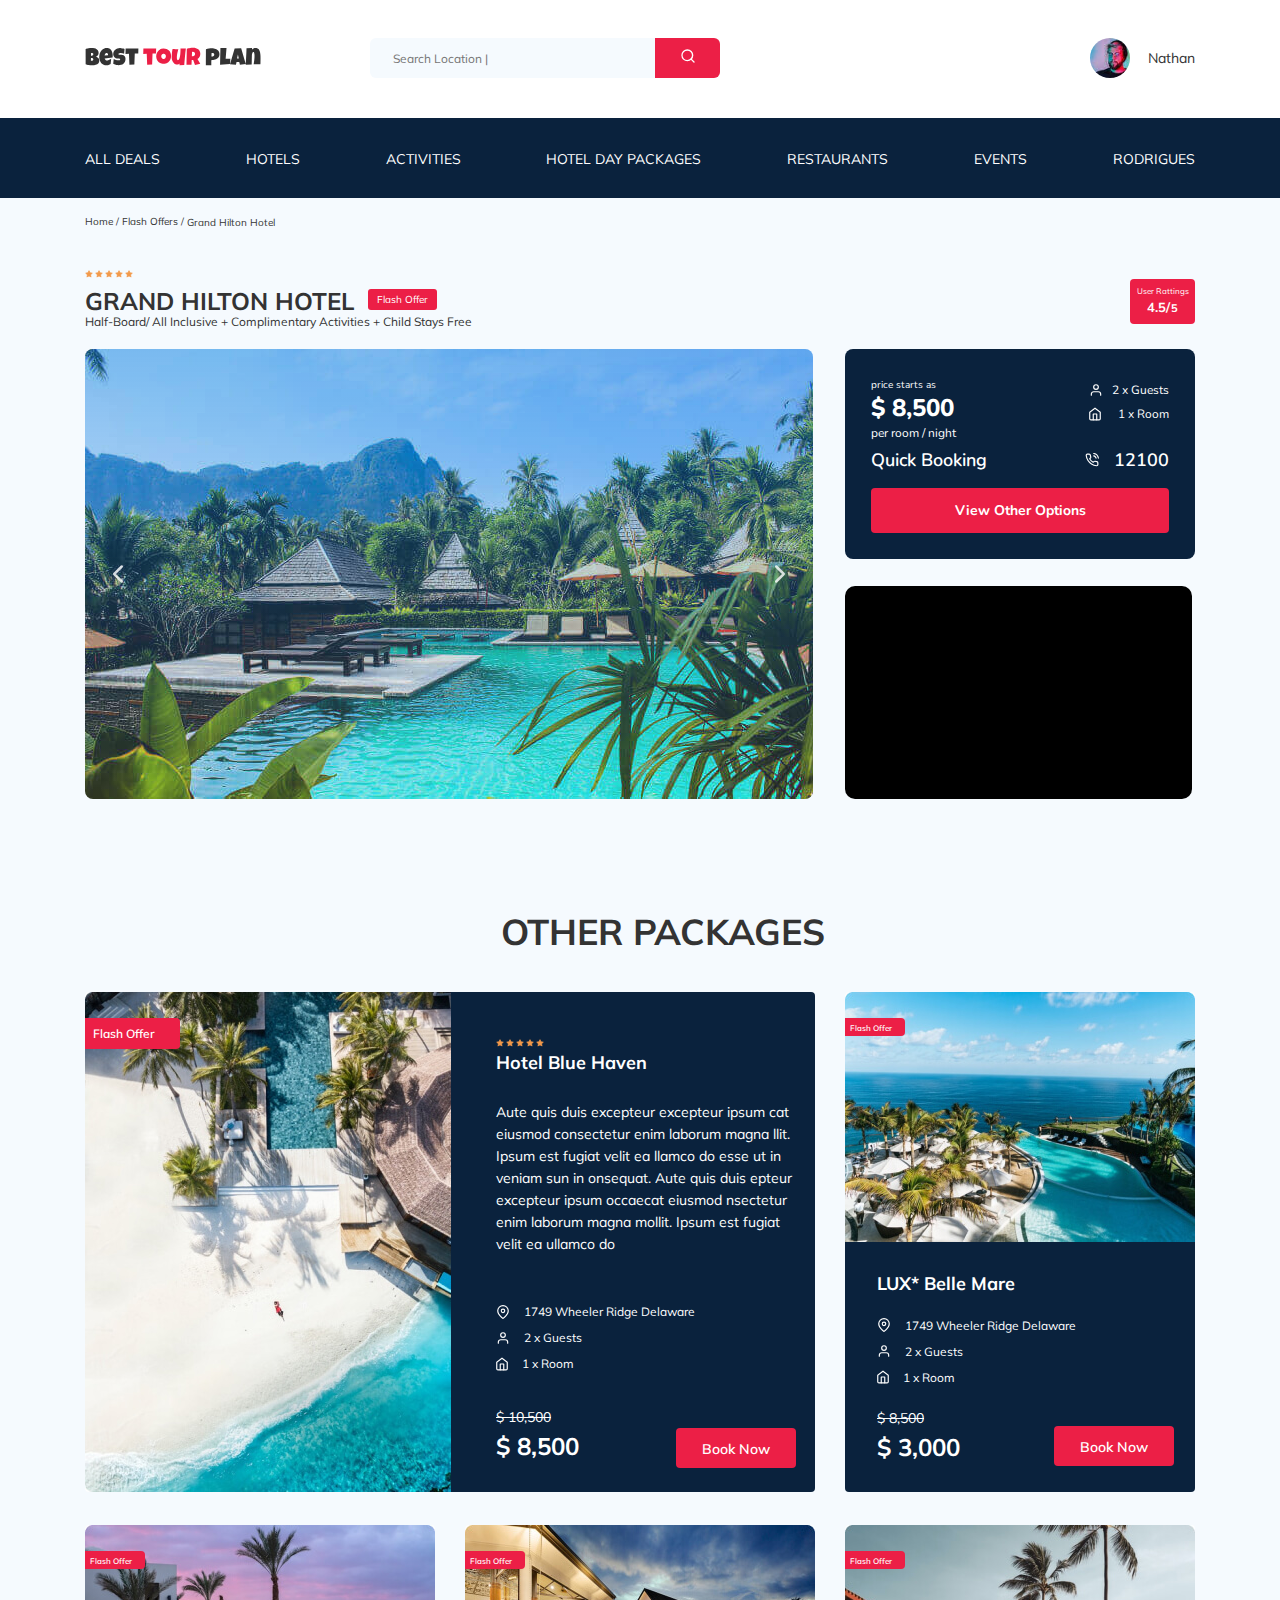
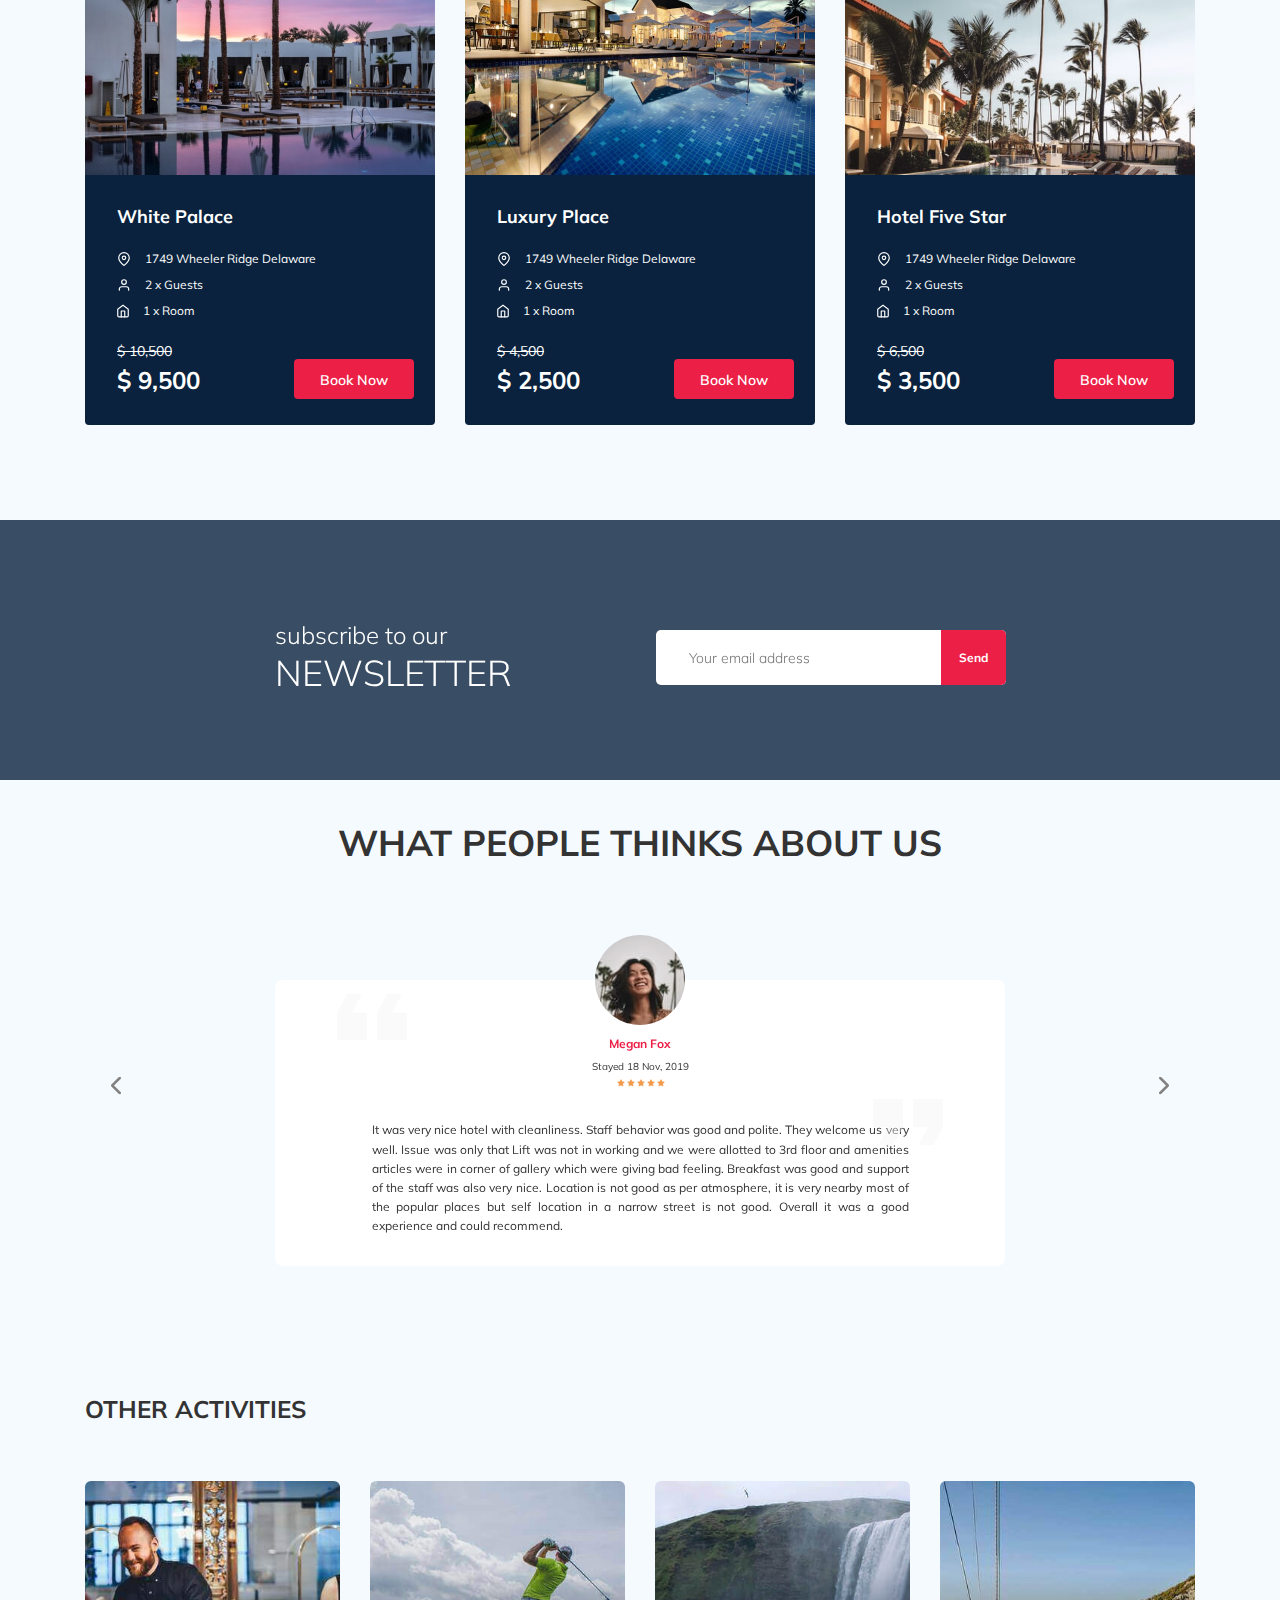
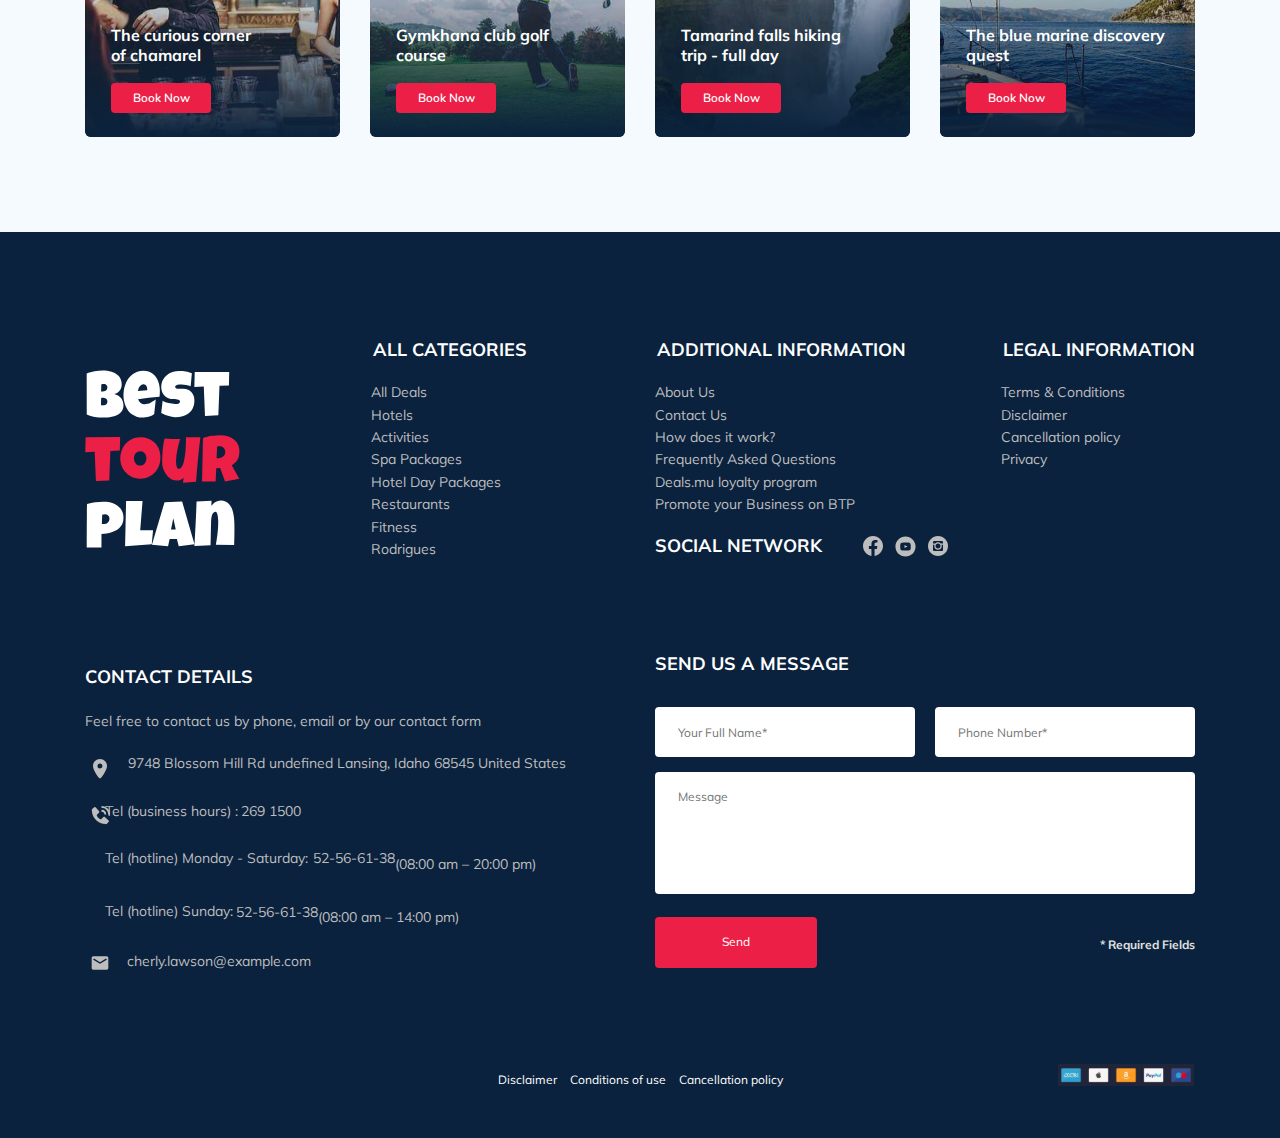
==== commit 55595c5d: "fix" ====
--- a/index.html
+++ b/index.html
@@ -1078,25 +1078,25 @@
                   />
                 </div>
               </li>
-              <li class="footer__item footer__item--mb-2">
+              <li class="footer__item footer__item--mb-3">
                 <p class="footer__mobile-text">Tel (business hours) :</p>
                 <a href="tel:26-91-500" class="footer__mobile"> 269 1500 </a>
               </li>
-              <li class="footer__item footer__item--mb-2">
+              <li class="footer__item footer__item--mb-3">
                 <p class="footer__mobile-text">
                   Tel (hotline) Monday - Saturday:
                 </p>
                 <a href="tel:52-56-61-38" class="footer__mobile-2">
                   52-56-61-38
                 </a>
-                <p class="footer__mobile-pm">(08:00 am – 20:00 pm)</p>
-              </li>
-              <li class="footer__item footer__item--mb-2">
+                <p class="footer__mobile-p">(08:00 am – 20:00 pm)</p>
+              </li>
+              <li class="footer__item footer__item--mb-3">
                 <p class="footer__mobile-text">Tel (hotline) Sunday:</p>
                 <a href="tel:52-56-61-38" class="footer__mobile">
                   52-56-61-38
                 </a>
-                <p class="footer__mobile-pm">(08:00 am – 14:00 pm)</p>
+                <p class="footer__mobile-m">(08:00 am – 14:00 pm)</p>
               </li>
 
               <li class="footer__item footer__item--mb-2">
--- a/css/style.css
+++ b/css/style.css
@@ -1,2 +1,2 @@
-/*! normalize.css v8.0.1 | MIT License | github.com/necolas/normalize.css */html{line-height:1.15;-webkit-text-size-adjust:100%}body{margin:0}main{display:block}h1{font-size:2em;margin:0.67em 0}hr{-webkit-box-sizing:content-box;box-sizing:content-box;height:0;overflow:visible}pre{font-family:monospace, monospace;font-size:1em}a{background-color:transparent}abbr[title]{border-bottom:none;text-decoration:underline;-webkit-text-decoration:underline dotted;text-decoration:underline dotted}b,strong{font-weight:bolder}code,kbd,samp{font-family:monospace, monospace;font-size:1em}small{font-size:80%}sub,sup{font-size:75%;line-height:0;position:relative;vertical-align:baseline}sub{bottom:-0.25em}sup{top:-0.5em}img{border-style:none}button,input,optgroup,select,textarea{font-family:inherit;font-size:100%;line-height:1.15;margin:0}button,input{overflow:visible}button,select{text-transform:none}button,[type="button"],[type="reset"],[type="submit"]{-webkit-appearance:button}button::-moz-focus-inner,[type="button"]::-moz-focus-inner,[type="reset"]::-moz-focus-inner,[type="submit"]::-moz-focus-inner{border-style:none;padding:0}button:-moz-focusring,[type="button"]:-moz-focusring,[type="reset"]:-moz-focusring,[type="submit"]:-moz-focusring{outline:1px dotted ButtonText}fieldset{padding:0.35em 0.75em 0.625em}legend{-webkit-box-sizing:border-box;box-sizing:border-box;color:inherit;display:table;max-width:100%;padding:0;white-space:normal}progress{vertical-align:baseline}textarea{overflow:auto}[type="checkbox"],[type="radio"]{-webkit-box-sizing:border-box;box-sizing:border-box;padding:0}[type="number"]::-webkit-inner-spin-button,[type="number"]::-webkit-outer-spin-button{height:auto}[type="search"]{-webkit-appearance:textfield;outline-offset:-2px}[type="search"]::-webkit-search-decoration{-webkit-appearance:none}::-webkit-file-upload-button{-webkit-appearance:button;font:inherit}details{display:block}summary{display:list-item}template{display:none}[hidden]{display:none}*{-webkit-box-sizing:border-box;box-sizing:border-box}body{font-family:'Mulish', sans-serif;color:#333;background-color:#F5FAFE}.container{max-width:1110px;margin:auto}img{max-width:100%}.input{position:relative;background-color:#fff;border-radius:4px;border:none;padding:0 23px;height:50px}.message{position:relative;background-color:#fff;border-radius:4px;padding:18px 23px;border:none}.button{min-width:160px;min-height:50px;padding:18px;background-color:#EC1F46;color:#fff;cursor:pointer;border:none;border-radius:4px;cursor:pointer}label.invalid{position:absolute;top:53px;left:0}.invalid{color:#EC1F46;font-size:12px}.navbar{background-color:#fff}.navbar-top{display:-webkit-box;display:-ms-flexbox;display:flex;-webkit-box-pack:justify;-ms-flex-pack:justify;justify-content:space-between;-webkit-box-align:center;-ms-flex-align:center;align-items:center;padding:38px 0 40px 0}.navbar-top__menu-button{display:none}.navbar__search{margin-right:auto;margin-left:108px}.navbar-bottom{background-color:#0A223D}.navbar-menu{display:-webkit-box;display:-ms-flexbox;display:flex;-webkit-box-pack:justify;-ms-flex-pack:justify;justify-content:space-between;padding:31px 0;margin:0;list-style-type:none;color:#fff}.navbar-menu__link{text-decoration:none;text-transform:uppercase;font-size:14px;color:inherit;line-height:1px;display:inline-block;line-height:1}.navbar-menu__link::after{content:'';display:block;height:1px;width:0%;background-color:#fff;-webkit-transition:width 0.4s ease-in-out;transition:width 0.4s ease-in-out}.navbar-menu__link:hover:after,.navbar-menu__link:focus{width:100%}.navbar-menu__item--mobile--visible{display:none}.logo{width:177px}.search{display:-webkit-box;display:-ms-flexbox;display:flex;position:relative;overflow:hidden;border-radius:6px;height:40px}.search__input{width:350px;height:100%;padding-left:23px;padding-right:75px;background-color:#F5FAFE;border:none;font-size:12px;line-height:15px;color:#333}.search__button{position:absolute;top:0;right:0;width:65px;height:100%;background-color:#EC1F46;border:none;cursor:pointer}.user{display:-webkit-box;display:-ms-flexbox;display:flex;-webkit-box-align:center;-ms-flex-align:center;align-items:center;text-decoration:none}.user__avatar{width:40px;height:40px;-o-object-fit:cover;object-fit:cover;border-radius:100px}.user__name{font-size:14px;margin-left:18px;color:#333}.hotel{padding:16px 0 0 0}.hotel-name{text-transform:uppercase;font-size:24px;line-height:30px;font-weight:700px}.hotel__slider{margin-left:0;margin-right:30px}.hotel-slider{border-radius:8px;width:728px;height:450px;position:relative}.hotel-slider::after{content:'';width:100%;height:100%;position:absolute;top:0;bottom:0;left:0;right:0;background:-webkit-gradient(linear, left top, left bottom, from(rgba(0,122,223,0.48)), to(rgba(255,255,255,0.128)));background:linear-gradient(180deg, rgba(0,122,223,0.48) 0%, rgba(255,255,255,0.128) 100%);z-index:10}.hotel-slider__button{position:absolute;top:50%;-webkit-transform:translateY(-50%);transform:translateY(-50%);z-index:99;width:30px;height:30px;border:none;cursor:pointer;background-repeat:no-repeat;background-position:center;background-size:10px;background-color:transparent}.hotel-slider__button--next{right:18px;background-image:url(../img/icon/arrow-next.svg)}.hotel-slider__button--prev{left:18px;background-image:url(../img/icon/arrow-prev.svg)}.hotel-info{display:-webkit-box;display:-ms-flexbox;display:flex;-webkit-box-align:center;-ms-flex-align:center;align-items:center;-webkit-box-pack:justify;-ms-flex-pack:justify;justify-content:space-between;padding-bottom:20px}.hotel-info__offer{margin-top:4px}.hotel-info__name{margin-top:4px;margin-bottom:-3px;margin-right:14px}.hotel-info__description{margin-top:1px;margin-bottom:0}.hotel-info__text{margin:0}.hotel-wrapper{display:-webkit-box;display:-ms-flexbox;display:flex;-ms-flex-wrap:wrap;flex-wrap:wrap;-webkit-box-align:center;-ms-flex-align:center;align-items:center}.hotel-description{font-size:12px;line-height:15px}.hotel-grid{display:-webkit-box;display:-ms-flexbox;display:flex;-webkit-box-pack:justify;-ms-flex-pack:justify;justify-content:space-between}.hotel-right{display:-webkit-box;display:-ms-flexbox;display:flex;-webkit-box-orient:vertical;-webkit-box-direction:normal;-ms-flex-direction:column;flex-direction:column;-webkit-box-pack:justify;-ms-flex-pack:justify;justify-content:space-between}.stars{-ms-flex-preferred-size:100%;flex-basis:100%}.stars-image{margin-right:-2px}.offer{font-size:10px;line-height:13px;background-color:#EC1F46;padding:4px 9px;border-radius:3px;color:#fff}.rating{max-width:65px;min-height:45px;text-align:center;color:#fff;background-color:#EC1F46;border-radius:4px;margin-top:10px}.rating__text{font-size:8px;line-height:10px}.rating__counter{font-size:13px;font-weight:bold}.rating__little{font-size:11px;font-weight:bold;margin-left:-3px}.booking{font-family:'Nunito';background:#0A223D;color:#fff;border-radius:8px;width:350px;height:210px;padding:29px 26px}.booking__info{display:-webkit-box;display:-ms-flexbox;display:flex;-webkit-box-pack:justify;-ms-flex-pack:justify;justify-content:space-between;margin-bottom:9px}.booking__price{display:-webkit-box;display:-ms-flexbox;display:flex;-webkit-box-orient:vertical;-webkit-box-direction:normal;-ms-flex-direction:column;flex-direction:column}.booking__start{font-weight:normal;font-size:10px;line-height:14px}.booking__pricetag{font-style:normal;font-weight:800;font-size:24px;line-height:33px}.booking__per-room{font-size:12px;font-style:normal;font-weight:400;line-height:16px}.booking__room{margin-top:4px}.booking__text{display:-webkit-box;display:-ms-flexbox;display:flex;-webkit-box-align:center;-ms-flex-align:center;align-items:center;-webkit-box-pack:justify;-ms-flex-pack:justify;justify-content:space-between;margin-bottom:8px;font-size:12px;font-style:normal;font-weight:400;line-height:16px}.booking__description{margin-left:9px}.booking__call-center{display:-webkit-box;display:-ms-flexbox;display:flex;-webkit-box-pack:justify;-ms-flex-pack:justify;justify-content:space-between;-webkit-box-align:center;-ms-flex-align:center;align-items:center;margin-top:-2px}.booking__heading{font-style:normal;font-weight:600;font-size:18px;line-height:25px}.booking__number{display:-webkit-box;display:-ms-flexbox;display:flex;-webkit-box-pack:justify;-ms-flex-pack:justify;justify-content:space-between;-webkit-box-align:center;-ms-flex-align:center;align-items:center;color:inherit;text-decoration:none;font-weight:600;font-size:18px;line-height:25px}.booking__icon{margin-left:82px}.booking__num{margin-left:8px}.booking-button{width:100%;margin-top:15px;min-height:45px;font-weight:700;font-size:14px;border-radius:4px;background-color:#EC1F46;border:none;color:#fff;cursor:pointer}.booking__link{text-align:center;padding-top:15px}.booking__link::after{content:'';display:block;height:1px;width:0%;background-color:#fff;-webkit-transition:width 0.4s ease-in-out;transition:width 0.4s ease-in-out;margin-left:80px}.booking__link:hover:after{width:45%}.map{width:347px;height:213px;background-color:black;border-radius:10px;overflow:hidden}.breadcrumb-list{display:-webkit-box;display:-ms-flexbox;display:flex;-webkit-box-align:center;-ms-flex-align:center;align-items:center;list-style:none;padding:18px 0;margin:0;font-size:10px;line-height:12px}.breadcrumb-list__link{display:inline-block;text-decoration:none;color:inherit}.breadcrumb-list__link::after{content:'';display:block;height:1px;width:0%;background-color:black;-webkit-transition:width 0.4s ease-in-out;transition:width 0.4s ease-in-out}.breadcrumb-list__link:hover:after{width:100%}.breadcrumb-list__item:not(:last-child)::after{content:'/';margin-right:3px}.newsletter{padding:80px 0 87px 0;background-image:url(../img/photo/newsletter-bg.jpg);background-repeat:no-repeat;background-size:cover;background-position:top;height:260px;background:transparent;-webkit-transform:translateZ(-10px);transform:translateZ(-10px)}.newsletter:before{content:'';position:absolute;top:0;bottom:0;left:0;right:0;width:100%;height:100%;background:rgba(10,34,61,0.8)}.newsletter-wrapper{display:-webkit-box;display:-ms-flexbox;display:flex;-webkit-box-pack:justify;-ms-flex-pack:justify;justify-content:space-between;-webkit-box-align:start;-ms-flex-align:start;align-items:flex-start;max-width:731px;margin:auto}.newsletter__form{position:relative;margin-top:30px;width:350px;min-height:55px;border-radius:4px}.newsletter-title{position:relative;width:300px;height:100px;overflow:hidden;color:#fff;font-style:normal;font-weight:300;font-size:24px;line-height:30px}.newsletter-title__strong{display:block;text-transform:uppercase;font-size:36px;line-height:45px}.newsletter__input{position:absolute;width:100%;height:100%;border:none;padding-left:33px;padding-right:75px;font-style:normal;font-weight:300;font-size:14px;line-height:18px;border-radius:5px}.newsletter__button{position:absolute;text-decoration:none;width:65px;right:0;top:0;height:100%;border:none;background-color:#EC1F46;color:#fff;font-family:Mulish;font-size:12px;font-style:normal;font-weight:700;line-height:15px;cursor:pointer;border-radius:0 5px 5px 0}.newsletter__button::after{content:'';display:block;height:1px;width:0%;background-color:#fff;-webkit-transition:width 0.4s ease-in-out;transition:width 0.4s ease-in-out;margin-left:12px}.newsletter__button:hover:after{width:60%}.reviews{padding:10px 0 75px 0}.reviews__title{font-style:normal;font-weight:bold;font-size:36px;line-height:45px;text-align:center;text-transform:uppercase;margin-bottom:70px;margin-left:0}.reviews-slider__item{position:relative;display:-webkit-box;display:-ms-flexbox;display:flex;-webkit-box-orient:vertical;-webkit-box-direction:normal;-ms-flex-direction:column;flex-direction:column;-webkit-box-align:center;-ms-flex-align:center;align-items:center;max-width:730px;margin:45px auto 0;background-color:#fff;border-radius:8px;padding:0 62px 30px}.reviews-slider__item:before{content:'';position:absolute;top:13px;left:62px;width:70px;height:47px;background-image:url(../img/quote-left.svg);background-repeat:no-repeat}.reviews-slider__item:after{content:'';position:absolute;top:118px;right:62px;width:70px;height:47px;background-image:url(../img/quote-right.svg);background-repeat:no-repeat}.reviews-slider__button{position:absolute;top:45%;-webkit-transform:translateY(-45%);transform:translateY(-45%);width:30px;height:30px;background-repeat:no-repeat;background-size:10px;background-position:center;border:none;background-color:transparent;cursor:pointer;z-index:99}.reviews-slider__button--prev{background-image:url(../img/icon/arrow-prev-secondary.svg);left:16px}.reviews-slider__button--next{background-image:url(../img/icon/arrow-next-secondary.svg);right:16px}.reviews-slider__profile{display:-webkit-box;display:-ms-flexbox;display:flex;-webkit-box-orient:vertical;-webkit-box-direction:normal;-ms-flex-direction:column;flex-direction:column;-webkit-box-align:center;-ms-flex-align:center;align-items:center;margin-top:-45px;margin-bottom:30px}.reviews-slider__avatar{width:90px;height:90px;border-radius:50%;-o-object-fit:cover;object-fit:cover;margin-bottom:1px}.reviews-slider__username{font-style:normal;font-weight:bold;font-size:12px;line-height:12px;color:#EC1F46;margin-bottom:10px}.reviews-slider__date{font-style:normal;font-weight:normal;font-size:10px;line-height:13px;margin-bottom:-1px}.reviews-slider__text{max-width:537px;font-style:normal;font-weight:normal;font-size:12px;line-height:160%;text-align:justify;margin:auto}.activities{padding:34px 0 95px 0}.activities__title{font-size:24px;font-style:normal;font-weight:700;line-height:30px;margin-bottom:57px;text-transform:uppercase}.activities-wrapper{display:-webkit-box;display:-ms-flexbox;display:flex;-webkit-box-pack:justify;-ms-flex-pack:justify;justify-content:space-between}.card{padding:24px 26px;display:-webkit-box;display:-ms-flexbox;display:flex;position:relative;-webkit-box-orient:vertical;-webkit-box-direction:normal;-ms-flex-direction:column;flex-direction:column;-webkit-box-align:start;-ms-flex-align:start;align-items:flex-start;overflow:hidden;width:255px;min-height:255px;border-radius:6px;overflow:hidden}.card::before{content:'';position:absolute;top:0;bottom:0;left:0;right:0;background:linear-gradient(179.83deg, rgba(196,196,196,0) 35.34%, #0A223D 99.85%)}.card__image{position:absolute;width:100%;height:100%;left:0;right:0;top:0;bottom:0;-o-object-fit:cover;object-fit:cover;z-index:-2}.card__link{text-align:center;margin-top:7px}.card__link::after{content:'';display:block;height:1px;width:0%;background-color:#fff;-webkit-transition:width 0.4s ease-in-out;transition:width 0.4s ease-in-out;margin-left:16px}.card__link:hover:after{width:70%}.card__title{margin-top:120px;z-index:0;margin-bottom:18px;font-size:16px;font-style:normal;font-weight:700;line-height:20px;color:#fff}.card__title-1{margin-top:auto;z-index:0;margin-bottom:18px;font-size:16px;font-style:normal;font-weight:700;line-height:20px;color:#fff;width:200px}.card__button{width:100px;height:30px;z-index:0;background-color:#EC1F46;color:#fff;border:none;border-radius:4px;font-family:Nunito;font-size:12px;font-style:normal;font-weight:600;line-height:16px;cursor:pointer}.other{padding-top:80px;padding-bottom:95px}.other__title{margin-left:45px;margin-bottom:38px;font-size:36px;font-style:normal;font-weight:700;line-height:45px;text-align:center;text-transform:uppercase}.large{display:-webkit-box;display:-ms-flexbox;display:flex;grid-column:span 2}.large__title{margin-top:1px;font-size:18px;font-style:normal;font-weight:700;line-height:23px;margin-bottom:27px}.large__text{margin-top:10px;font-size:14px;font-style:normal;font-weight:400;line-height:22px}.large-block{margin-top:49px;margin-bottom:37px}.large-block__element{display:-webkit-box;display:-ms-flexbox;display:flex;-webkit-box-align:center;-ms-flex-align:center;align-items:center;margin-bottom:11px}.large__description{margin-left:14px;font-size:12px;font-style:normal;font-weight:400;line-height:15px}.large__icon{max-width:100%}.large-extra{width:364px;height:500px;background-color:#0A223D;color:#fff;padding:40px 19px 30px 45px;border-radius:0 4px 4px 0}.large-image{position:relative}.large-image__packages{width:366px;height:500px;border-radius:4px 0 0 4px;-o-object-fit:cover;object-fit:cover;overflow:hidden}.large-image__offer{position:absolute;width:95px;left:0;top:26px;padding:8px;background-color:#EC1F46;color:#fff;font-size:12px;font-style:normal;font-weight:600;line-height:15px;border-radius:0 4px 4px 0}.elements{display:-webkit-box;display:-ms-flexbox;display:flex;-webkit-box-pack:justify;-ms-flex-pack:justify;justify-content:space-between}.elements-price{display:-webkit-box;display:-ms-flexbox;display:flex;-webkit-box-orient:vertical;-webkit-box-direction:normal;-ms-flex-direction:column;flex-direction:column}.elements-price__old{font-size:14px;font-style:normal;font-weight:400;line-height:18px;text-decoration:line-through;margin-bottom:5px}.elements-price__new{font-size:24px;font-style:normal;font-weight:700;line-height:30px}.elements-button{margin-top:20px;width:120px;height:40px;background-color:#EC1F46;color:#fff;border-radius:4px;border:none;font-size:14px;font-style:normal;font-weight:600;line-height:19px;cursor:pointer}.elements-button__link{text-align:center;margin-top:12px}.elements-button__link::after{content:'';display:block;height:1px;width:0%;background-color:#fff;-webkit-transition:width 0.4s ease-in-out;transition:width 0.4s ease-in-out;margin-left:20px}.elements-button__link:hover:after,.elements-button__link:focus{width:65%}.medium-image{position:relative;width:350px;height:250px}.medium-image__packages{border-radius:4px 4px 0 0}.medium-image__offer{position:absolute;width:60px;height:18px;left:0;top:26px;padding:5px;background-color:#EC1F46;color:#fff;font-size:8px;font-style:normal;font-weight:600;line-height:10px;border-radius:0 4px 4px 0}.medium-extra{height:250px;width:350px;padding:30px 21px 25px 32px;background-color:#0A223D;color:#fff;border-radius:0 0 4px 4px}.medium-title{margin-bottom:23px;margin-top:0;font-size:18px;font-style:normal;font-weight:700;line-height:23px}.medium-block{margin-bottom:24px}.medium-block__element{display:-webkit-box;display:-ms-flexbox;display:flex;-webkit-box-align:center;-ms-flex-align:center;align-items:center;margin-bottom:11px}.medium-description{margin-left:14px;font-size:12px;font-style:normal;font-weight:400;line-height:15px}.medium-icon{max-width:100%}.medium-elements{display:-webkit-box;display:-ms-flexbox;display:flex;-webkit-box-pack:justify;-ms-flex-pack:justify;justify-content:space-between}.medium-price{display:-webkit-box;display:-ms-flexbox;display:flex;-webkit-box-orient:vertical;-webkit-box-direction:normal;-ms-flex-direction:column;flex-direction:column}.medium-price__old{font-size:14px;font-style:normal;font-weight:400;line-height:18px;text-decoration:line-through;margin-bottom:5px}.medium-price__new{font-size:24px;font-style:normal;font-weight:700;line-height:30px}.medium-button{margin-top:17px;width:120px;height:40px;background-color:#EC1F46;color:#fff;border-radius:4px;border:none;font-size:14px;font-style:normal;font-weight:600;line-height:19px;cursor:pointer}.medium-button__link{text-align:center;margin-top:12px}.medium-button__link::after{content:'';display:block;height:1px;width:0%;background-color:#fff;-webkit-transition:width 0.4s ease-in-out;transition:width 0.4s ease-in-out;margin-left:20px}.medium-button__link:hover:after{width:65%}.blocks{display:-ms-grid;display:grid;gap:30px;-ms-grid-columns:(minmax(300px, 1fr))[auto-fit];grid-template-columns:repeat(auto-fit, minmax(300px, 1fr))}.footer{background-color:#0A223D;color:#fff;padding-top:90px;padding-bottom:30px}.footer-wrapper{display:-ms-grid;display:grid;-ms-grid-columns:(minmax(min-content, 1fr))[4];grid-template-columns:repeat(4, minmax(-webkit-min-content, 1fr));grid-template-columns:repeat(4, minmax(min-content, 1fr));grid-gap:20px;grid-auto-rows:minmax(40px, -webkit-min-content);grid-auto-rows:minmax(40px, min-content);-webkit-box-align:start;-ms-flex-align:start;align-items:start}.footer__logo{width:155px;-ms-grid-row:1;-ms-grid-row-span:2;grid-row:1 / 3;margin-top:24px}.footer__additional{margin-left:7px}.footer__legal{margin-left:70px}.footer__categories{-ms-grid-row:1;-ms-grid-row-span:3;grid-row:1 / 4;margin-left:5px}.footer__social-links{display:-webkit-box;display:-ms-flexbox;display:flex;-webkit-box-align:center;-ms-flex-align:center;align-items:center;min-width:83px;-webkit-box-pack:justify;-ms-flex-pack:justify;justify-content:space-between}.footer__social-network{display:-webkit-box;display:-ms-flexbox;display:flex;-webkit-box-align:start;-ms-flex-align:start;align-items:start;-ms-grid-row:2;-ms-grid-row-span:2;grid-row:2 / 4;grid-column:span 2;margin-top:0;margin-left:5px}.footer__contact-details{grid-column:span 2;margin-top:-7px}.footer__contact-form{grid-column:span 2;margin-top:-20px;margin-bottom:80px;margin-left:5px}.footer__form{display:-webkit-box;display:-ms-flexbox;display:flex;-ms-flex-wrap:wrap;flex-wrap:wrap;-webkit-box-pack:justify;-ms-flex-pack:justify;justify-content:space-between}.footer__ul{padding:0;margin:0;list-style:none}.footer__title{font-style:normal;font-weight:bold;font-size:18px;text-transform:uppercase;margin-bottom:20px}.footer__title--inline{margin:0 43px 0 0}.footer__title--mb-3{margin-bottom:33px}.footer__title--mb-4{margin-bottom:26px}.footer__item{display:-webkit-box;display:-ms-flexbox;display:flex;margin-bottom:3px;-webkit-box-align:center;-ms-flex-align:center;align-items:center;font-style:normal;font-weight:normal;font-size:14px;line-height:160%;color:#BDBDBD}.footer__item--mb-2{margin:-17px 23px}.footer__icon{margin-left:-15px;margin-bottom:26px}.footer__icon--mt-1{position:absolute;margin-top:-10px;margin-left:-17px}.footer__icon-mail{margin-left:-17px;margin-top:24px}.footer__icon-wrapper{min-width:40px}.footer__text{font-size:14px;color:#BDBDBD;margin-bottom:27px}.footer__link{text-decoration:none;color:inherit;cursor:pointer;margin-bottom:-4px;margin-left:-2px}.footer__link::after{content:'';display:block;height:1px;width:0%;background-color:#fff;-webkit-transition:width 0.4s ease-in-out;transition:width 0.4s ease-in-out}.footer__link:hover:after{width:100%}.footer__input{width:260px;margin-bottom:-5px;font-size:12px}.footer__input-group{margin-bottom:20px;-ms-flex-preferred-size:48%;flex-basis:48%}.footer__message{height:122px;-ms-flex-preferred-size:100%;flex-basis:100%;margin-bottom:23px;resize:none;font-size:12px}.footer__info{font-style:normal;font-weight:bold;margin-top:20px;font-size:12px;line-height:15px;color:#E0E0E0}.footer__button{min-width:162px;min-height:47px;padding:18px;font-size:12px;background-color:#EC1F46;color:#fff;cursor:pointer;border:none;border-radius:4px}.footer__button::after{content:'';display:block;height:1px;width:0%;background-color:#fff;-webkit-transition:width 0.4s ease-in-out;transition:width 0.4s ease-in-out;margin-left:37px}.footer__button:hover:after{width:40%}.footer__bottom{-ms-grid-column:2;-ms-grid-column-span:2;grid-column:2 / span 2;display:-webkit-box;display:-ms-flexbox;display:flex;-ms-flex-line-pack:center;align-content:center;margin-left:130px}.footer-policy{text-decoration:none;color:inherit;font-size:12px;font-style:normal;font-weight:400;line-height:15px;margin-right:13px;margin-top:4px}.footer__paypal{-ms-grid-row:5;grid-row:5;-ms-grid-column:4;grid-column:4;margin-left:125px;margin-top:-4px}.footer__mobile{margin-left:40px;text-decoration:none;color:#BDBDBD;font-size:14px;font-style:normal;font-weight:400;line-height:22px}.footer__mobile-text{margin-left:20px;margin-top:0;text-decoration:none;color:#BDBDBD;font-size:14px;font-style:normal;font-weight:400;line-height:22px}.footer__mobile-pm{margin-top:2px;margin-left:4px}.footer__mail{margin-top:21px;margin-left:18px;text-decoration:none;color:#BDBDBD;font-size:14px;font-style:normal;font-weight:400;line-height:22px}.footer__address{margin-left:-20px;margin-top:13px;margin-bottom:57px}.footer__mobile{margin-left:10px;margin-bottom:10px}.footer__mobile::after{content:'';display:block;height:1px;width:0%;background-color:#fff;-webkit-transition:width 0.4s ease-in-out;transition:width 0.4s ease-in-out}.footer__mobile:hover:after{width:100%}.footer__mobile-2{margin-left:10px;margin-top:-10px;text-decoration:none;color:#BDBDBD;font-size:14px;font-style:normal;font-weight:400;line-height:22px}.footer__mobile-2::after{content:'';display:block;height:1px;width:0%;background-color:#fff;-webkit-transition:width 0.4s ease-in-out;transition:width 0.4s ease-in-out}.footer__mobile-2:hover:after{width:100%}.footer__mail::after{content:'';display:block;height:1px;width:0%;background-color:#fff;-webkit-transition:width 0.4s ease-in-out;transition:width 0.4s ease-in-out}.footer__mail:hover:after{width:100%}.modal__overlay{position:fixed;left:0;top:0;right:0;bottom:0;background-color:rgba(0,143,223,0.39);z-index:100;visibility:hidden;opacity:0;-webkit-transition:opacity 0.2s;transition:opacity 0.2s}.modal__overlay--visible{visibility:visible;opacity:1}.modal__dialog{position:fixed;top:50%;left:50%;max-width:478px;min-height:488px;padding:16px 88px;background-color:#0A223D;-webkit-transform:translate(-50%, -50%);transform:translate(-50%, -50%);color:#fff;border-radius:8px;z-index:101;visibility:hidden;opacity:0;-webkit-transition:opacity 0.2s;transition:opacity 0.2s}.modal__dialog--visible{visibility:visible;opacity:1}.modal__close{position:absolute;right:18px;top:17px;text-decoration:none;cursor:pointer}.modal__title{font-style:normal;font-weight:bold;font-size:18px;line-height:23px;margin-bottom:15px;text-transform:uppercase;text-align:center}.modal__input{width:100%}.modal__message{width:100%;min-height:123px}.modal__button{margin-top:15px}.modal__info{font-style:normal;font-weight:bold;font-size:12px;line-height:15px;color:#E0E0E0;margin-left:20px}.input-group{position:relative;margin-bottom:20px}@media (max-width: 1200px){.container{max-width:960px}.swiper-slide__img{height:100%;-o-object-fit:cover;object-fit:cover}.card{width:230px;height:250px}.blocks{grid-gap:15px}.large-image__packages{width:312px;height:450px}.large-extra{width:312px;height:450px}.large__title{font-size:15px;margin-bottom:10px}.large-block{margin-top:25px;margin-bottom:15px}.elements__button{margin-top:10px;width:110px;height:45px}.medium-image{width:300px;height:200px}.medium-extra{width:300px}.medium__button{margin-top:10px;width:100px;height:40px}.footer__input{width:220px}}@media (max-width: 992px){.container,.newsletter-wrapper{max-width:700px}.logo{width:132px}.navbar-top{padding-top:30px;padding-bottom:30px}.navbar__search{margin-left:50px;width:340px}.navbar-menu{padding-top:19px;padding-bottom:24px}.navbar-menu__link{margin-left:12px;margin-right:12px;font-size:12px;line-height:15px}.navbar-menu__link::after{display:none}.search__button{width:64px;margin-left:15px}.hotel-grid{-webkit-box-orient:vertical;-webkit-box-direction:normal;-ms-flex-direction:column;flex-direction:column;margin-bottom:-3px}.hotel-right{-webkit-box-orient:horizontal;-webkit-box-direction:normal;-ms-flex-direction:row;flex-direction:row}.hotel-info__description{margin-top:2px}.hotel-info__rating{margin-top:10px}.hotel-slider{margin-bottom:20px}.swiper-container{width:700px}.swiper-slide__img{width:100%}.newsletter{margin-top:-30px;height:260px}.newsletter-title{margin-top:10px}.newsletter__subscribe{margin-top:-10px}.newsletter__form{margin-top:20px}.booking{width:340px;margin-top:10px;padding:28px 21px}.booking__per-room{margin-top:-4px}.booking__link{margin-top:20px}.booking__link::after{display:none}.map{margin-top:10px;width:340px}.reviews__title{margin-left:-5px;font-size:30px;margin-bottom:67px}.reviews-slider{margin-top:-18px}.reviews-slider__button{top:49%}.reviews-slider__button--prev{left:1px}.reviews-slider__button--next{right:2px}.reviews-slider__username{margin-top:7px;margin-bottom:13px}.reviews-slider__item{max-width:580px;margin-top:45px}.reviews-slider__text{margin-top:-3px}.activities{padding-top:23px}.activities-wrapper{-ms-flex-wrap:wrap;flex-wrap:wrap}.activities__card{margin-bottom:20px}.activities__card-1{margin-bottom:20px}.activities__card-2{margin-bottom:20px}.activities__card-3{margin-bottom:20px}.activities__card-4{margin-bottom:20px}.card{width:340px;height:255px}.blocks{grid-gap:50px}.large-image__packages{width:350px;height:450px}.large-extra{width:350px;height:450px}.large__title{font-size:15px;margin-bottom:10px}.large-block{margin-top:25px;margin-bottom:15px}.elements-button{margin-top:10px;width:110px;height:45px}.elements-button__link::after{display:none}.medium-button{margin-top:10px;width:100px;height:40px}.medium-button__link::after{display:none}.medium-image{width:320px;height:220px}.medium-extra{width:320px}.newsletter__button::after{display:none}.card__link::after{display:none}.breadcrumb-list__link::after{display:none}.footer{margin-top:-44px;padding-top:25px;padding-bottom:0}.footer-wrapper{-ms-grid-columns:(1fr)[6];grid-template-columns:repeat(6, 1fr);grid-row-gap:28px}.footer__input-group{-ms-flex-preferred-size:49%;flex-basis:49%}.footer__logo{width:96px;-ms-grid-row:1;-ms-grid-row-span:1;grid-row:1 / 2;margin-right:170px}.footer__social-network{-ms-grid-row:1;-ms-grid-row-span:1;grid-row:1 / 2;grid-column:span 4;-ms-flex-item-align:center;-ms-grid-row-align:center;align-self:center;padding-top:52px;margin-left:-100px}.footer__categories{-ms-grid-row:2;-ms-grid-row-span:1;grid-row:2 / 3;grid-column:span 2;margin-left:-1px}.footer__legal{grid-column:span 2;margin-left:-50px}.footer__additional{grid-column:span 2;margin-left:-172px}.footer__contact-details{grid-column:span 5;-ms-grid-row:3;grid-row:3;margin-top:23px}.footer__contact-form{margin-top:-17px;grid-column:span 5;-ms-grid-row:4;grid-row:4}.footer__form{margin-top:35px;width:534px}.footer__bottom{margin-left:1px;margin-top:-70px;-ms-grid-column:1;-ms-grid-column-span:4;grid-column:1 / 5}.footer__paypal{-ms-grid-column:6;grid-column:6;margin-top:-80px;margin-left:-70px}.footer__link::after,.footer__mobile::after,.footer__mail::after,.footer__button::after{display:none}.modal__dialog{padding:15px 38px}.footer__address{margin-top:18px}.footer__input{width:255px;margin-bottom:1px}.footer__info{margin-top:17px}.footer-policy{margin-top:27px}.footer-paypal{margin-top:27px}.footer__button{height:30px;font-size:10px}.footer__message{margin-top:-4px}.footer__contact-form{margin-top:30px;margin-left:0}.footer__title--mb-3{margin-top:21px}}@media (max-width: 767px){.container{width:92%;overflow-x:hidden}body{padding-top:78px}.navbar-top{margin-right:0}.navbar--mobile--fixed{position:fixed;left:0;top:0;right:0;z-index:99}.navbar__user--mobile--hidden,.navbar__search--mobile--hidden{display:none}.navbar__user--mobile--visible,.navbar__search--mobile--visible{display:-webkit-box;display:-ms-flexbox;display:flex}.navbar__user{-webkit-box-orient:vertical;-webkit-box-direction:normal;-ms-flex-direction:column;flex-direction:column;-webkit-box-pack:center;-ms-flex-pack:center;justify-content:center}.navbar-bottom{display:none;position:fixed;text-align:center;top:0;right:0;left:0;bottom:0;top:78px;padding-top:5px}.navbar-bottom--visible{display:block}.navbar-menu{-webkit-box-orient:vertical;-webkit-box-direction:normal;-ms-flex-direction:column;flex-direction:column}.navbar-menu__item{margin-top:10px;margin-bottom:6px}.navbar-menu__item--mobile--visible{display:block}.navbar__search{width:245px;margin-top:10px;margin-left:230px;margin-bottom:20px}.menu-button{display:-webkit-box;display:-ms-flexbox;display:flex;height:13px;-webkit-box-align:center;-ms-flex-align:center;align-items:center;margin-top:5px;-webkit-box-pack:justify;-ms-flex-pack:justify;justify-content:space-between;-webkit-box-orient:vertical;-webkit-box-direction:normal;-ms-flex-direction:column;flex-direction:column;border:none;background-color:#fff;cursor:pointer}.menu-button__line{margin-left:-20px;width:16px;height:1px;background-color:#333}.user__name--light{color:#fff;margin-left:0;margin-top:10px}.stars{-ms-flex-preferred-size:auto;flex-basis:auto}.hotel{overflow-y:hidden;overflow-x:hidden}.hotel-name{-ms-flex-preferred-size:100%;flex-basis:100%}.hotel-wrapper{-webkit-box-pack:justify;-ms-flex-pack:justify;justify-content:space-between}.hotel-info__text{width:100%}.hotel-info__name{margin-top:10px;margin-bottom:0}.hotel-info__rating{display:none}.hotel-info__offer{-webkit-box-ordinal-group:0;-ms-flex-order:-1;order:-1}.swiper-container{max-width:576px;width:100%;height:350px;margin-bottom:30px}.hotel-right{-webkit-box-orient:vertical;-webkit-box-direction:normal;-ms-flex-direction:column;flex-direction:column;min-height:450px}.booking{width:100%}.map{width:100%}.newsletter-wrapper{width:92%;-webkit-box-orient:vertical;-webkit-box-direction:normal;-ms-flex-direction:column;flex-direction:column;-webkit-box-align:start;-ms-flex-align:start;align-items:flex-start}.reviews-slider__item{padding:0 30px 30px}.reviews-slider__item:after,.reviews-slider__item:before{display:none}.reviews-slider__button{top:45px;left:50%;-webkit-transform:translate(-50%, 0);transform:translate(-50%, 0)}.reviews-slider__button--prev{left:50%;margin-left:-65px;-webkit-transform:translate(-50%, 0);transform:translate(-50%, 0)}.reviews-slider__button--next{right:50%;margin-right:-65px;-webkit-transform:translate(150%, 0);transform:translate(150%, 0)}.activities{padding-top:40px;padding-bottom:60px}.card{width:47%;height:255px}.blocks{grid-gap:10px}.large-image__packages{width:290px;height:450px}.large-extra{width:290px;height:450px}.large__title{font-size:13px;margin-bottom:10px}.large__text{font-size:11px}.large-block{margin-top:25px;margin-bottom:15px}.large__description{font-size:10px}.elements__button{margin-top:10px;width:100px;height:40px;font-size:12px}.elements-price__old{font-size:12px}.elements-price__new{font-size:20px}.medium-image{width:270px;height:190px}.medium-extra{width:270px}.medium__button{margin-top:10px;width:100px;height:40px}.medium-title{font-size:14px}.medium-description{font-size:13px}.medium-price__old{font-size:13px}.medium-price__new{font-size:19px}.medium__button{width:100px;height:40px;font-size:12px}.footer__input-group{-ms-flex-preferred-size:100%;flex-basis:100%}.modal__dialog{padding:10px 28px}}@media (max-width: 576px){.container{width:88%;overflow-y:hidden;margin:0 auto}.logo{width:99px}.navbar__search{margin:0 auto}.navbar-bottom{overflow-y:scroll}.hotel{padding-top:16px;overflow-y:hidden}.hotel-info__text{margin-top:15px}.hotel-info__description{margin-top:1px}.hotel-info__name{margin:0;margin-top:10px;font-size:24px;font-weight:700;line-height:30px}.hotel-info__offer{margin-top:-20px}.hotel-wrapper{margin-top:10px}.breadcrumb-list{padding-bottom:1px}.breadcrumb-list__item{font-size:10px}.stars{margin-top:-25px}.swiper-container{height:180px;margin-bottom:20px;margin-top:15px}.booking{position:relative;height:210px}.booking__icon{margin-left:30px}.map{width:90%;margin:0 auto;position:absolute;margin-top:220px}.newsletter{height:320px;width:325px;padding:67px 0 39px 0;margin-top:-73px}.newsletter__button{margin-right:-70px}.newsletter__form{width:220px}.newsletter__title{margin-left:10px}.newsletter-title{margin-bottom:-15px;font-size:20px;font-style:normal;font-weight:300;line-height:25px}.newsletter-title__strong{margin-top:7px;font-size:30px;font-style:normal;line-height:38px}.input{width:230px;margin-left:10px}.booking{margin-top:2px;padding:30px 22px}.booking__number{font-weight:300;margin-top:-3px}.booking__link{margin-top:4px}.booking__call-center{margin-top:13px}.booking__heading{margin-top:-5px}.booking__num{margin-top:-5px}.reviews{margin-top:28px;padding-bottom:20px}.reviews__title{width:220px;text-align:center;margin:auto;font-size:17px;line-height:25px}.reviews-slider{margin-top:38px;min-height:480px}.reviews-slider__item{margin-top:45px}.reviews-slider__profile{min-height:100px}.reviews-slider__text{width:210px;margin-top:-2px;font-size:12px}.reviews-slider__username{margin-top:10px;margin-bottom:10px}.reviews-slider__button{top:35px;left:50%;-webkit-transform:translate(-50%, 0);transform:translate(-50%, 0)}.reviews-slider__button--prev{left:50%;margin-left:-65px;-webkit-transform:translate(-140%, 0);transform:translate(-140%, 0)}.reviews-slider__button--next{right:50%;margin-right:-65px;-webkit-transform:translate(255%, 0);transform:translate(255%, 0)}.activities{padding-top:-20px;padding-bottom:85px}.activities__title{font-size:18px;line-height:22px;font-weight:700;font-style:normal;margin-bottom:36px}.activities__card-1{-webkit-box-ordinal-group:1;-ms-flex-order:0;order:0}.activities__card-2{-webkit-box-ordinal-group:4;-ms-flex-order:3;order:3}.activities__card-3{-webkit-box-ordinal-group:3;-ms-flex-order:2;order:2;margin-bottom:25px}.activities__card-4{-webkit-box-ordinal-group:5;-ms-flex-order:4;order:4}.card{width:100%}.large{display:-webkit-box;display:-ms-flexbox;display:flex;grid-column:span 1;margin:0;margin-top:180px;height:300px;margin-bottom:-40px;display:none}.large-extra{position:absolute;width:88%;overflow:hidden;height:260px;padding:25px 10px 30px 10px}.large-image{position:relative}.large-image__offer{margin-top:-190px;width:70px;font-size:8px;text-align:center;padding:4px}.large-image__packages{height:360px;width:100%;margin-top:-200px}.large__title{font-size:13px;margin-bottom:1px}.large__text{font-size:9px;line-height:1px}.large-block{margin-top:10px}.large-block__element{margin-bottom:3px}.large__description{font-size:7px;margin-left:3px}.large__icon{width:10px;height:10px}.stars{margin-right:25px}.stars-image{width:7px;height:7px}.blocks{display:-ms-grid;display:grid;gap:10px;-ms-grid-columns:(minmax(300px, 1fr))[auto-fit];grid-template-columns:repeat(auto-fit, minmax(300px, 1fr))}.other{padding-top:10px}.other__title{margin-left:0;font-size:20px}label.invalid{position:absolute;top:53px;left:10px}.invalid{color:#EC1F46;font-size:12px}.elements{display:block}.elements-button{position:absolute;display:inline-block;width:120px;height:30px;margin-top:-35px;margin-left:130px}.elements-button__link{margin-top:5px;font-size:10px}.elements-price{margin-top:-10px}.elements-price__old{font-size:10px}.elements-price__new{font-size:15px;margin-top:-10px}.medium-block__element{margin-bottom:7px}.medium-button{width:150px;margin-top:2px;margin-right:10px}.medium-button__link{font-size:11px;margin-top:8}.medium-title{font-size:13px;margin-bottom:15px}.medium-description{font-size:11px}.medium-image{min-width:100%;height:210px}.medium-image__packages{width:100%}.medium-extra{width:100%;padding-top:40px;padding-left:30px}.medium-price__old{font-size:13px;margin-bottom:2px}.medium-price__new{font-size:16px}.footer{width:325px;padding-top:18px;padding-bottom:50px}.footer-wrapper{grid-auto-rows:minmax(10px, -webkit-min-content);grid-auto-rows:minmax(10px, min-content)}.footer__mail{margin-left:10px;margin-top:24px}.footer__mobile{margin-left:35px}.footer-wrapper{-ms-grid-columns:1fr;grid-template-columns:1fr;grid-gap:13px}.footer__address{margin-left:-6px;margin-top:15px}.footer__logo{width:97px;height:110px;-ms-grid-row:1;grid-row:1;-ms-grid-column:1;grid-column:1;margin-bottom:10px}.footer__social-network{margin-top:-7px;-ms-flex-wrap:wrap;flex-wrap:wrap;-ms-grid-row:2;grid-row:2;-ms-grid-column:1;grid-column:1;margin-left:0}.footer__social-links{margin-right:50px;margin-top:5px;margin-left:1px;margin-bottom:15px}.footer__title{font-size:18px;margin-bottom:15px}.footer__title--inline{font-size:18px}.footer__title--mb-3{margin-top:42px;margin-bottom:20px}.footer__title--mb-4{margin-bottom:30px}.footer__link{margin-left:0;margin-bottom:-3px}.footer__text{width:300px;font-size:14px}.footer__text--mb-4{width:270px;line-height:25px;margin-bottom:18px}.footer__ul{width:270px;margin-top:10px}.footer__additional{-ms-grid-row:4;grid-row:4;-ms-grid-column:1;grid-column:1;margin-left:0;margin-bottom:21px;margin-top:-16px}.footer__categories{-ms-grid-row:5;grid-row:5;-ms-grid-column:1;grid-column:1;margin-bottom:24px;margin-top:-17px}.footer__legal{-ms-grid-row:3;grid-row:3;-ms-grid-column:1;grid-column:1;margin-left:0;margin-bottom:15px;margin-top:-10px}.footer__contact{position:relative;width:100px}.footer__contact-details{margin-top:-15px;-ms-grid-row:6;grid-row:6;-ms-grid-column:1;grid-column:1}.footer__contact-form{-ms-grid-row:7;grid-row:7;-ms-grid-column:1;grid-column:1;margin-top:24px}.footer__form{margin-top:-4px;width:100%}.footer__message{height:125px;margin-top:2px;margin-bottom:0}.footer__button{position:absolute;margin-top:300px;width:140px;font-size:12px}.footer__info{font-size:12px;margin-right:30px;margin-top:15px}.footer__bottom{-ms-grid-row:7;grid-row:7;-ms-grid-column:1;grid-column:1;margin-top:-100px;width:320px;margin-bottom:0}.footer-policy{font-size:12px;margin-top:580px;margin-right:8px}.footer-paypal{margin-top:300px}.footer__paypal{margin-top:205px;margin-bottom:0;-ms-grid-column:1;grid-column:1;-ms-grid-row:7;grid-row:7;margin-left:0}.footer__item--mb-2{width:273px;margin-left:-5px}.footer__icon{margin-top:-13px;margin-left:5px}.footer__icon--mt-1{margin-top:-15px}.footer__icon-mail{margin-left:7px;margin-top:22px}.footer__input{margin-left:0;width:270px;margin-bottom:-5px;font-size:12px}.footer__message{max-width:270px;height:122px;font-size:12px}.footer__text{margin-top:-6px;line-height:25px}.modal__dialog{padding:50px 90px;width:460px;min-height:220px}.modal__title{font-size:13px;margin-bottom:5px}.modal__input{height:40px;margin-bottom:5px}.modal__message{min-height:40px;margin-left:0}.modal__button{min-height:20px;padding:13px;font-size:10px}.modal__info{margin-left:10px}}
+/*! normalize.css v8.0.1 | MIT License | github.com/necolas/normalize.css */html{line-height:1.15;-webkit-text-size-adjust:100%}body{margin:0}main{display:block}h1{font-size:2em;margin:0.67em 0}hr{-webkit-box-sizing:content-box;box-sizing:content-box;height:0;overflow:visible}pre{font-family:monospace, monospace;font-size:1em}a{background-color:transparent}abbr[title]{border-bottom:none;text-decoration:underline;-webkit-text-decoration:underline dotted;text-decoration:underline dotted}b,strong{font-weight:bolder}code,kbd,samp{font-family:monospace, monospace;font-size:1em}small{font-size:80%}sub,sup{font-size:75%;line-height:0;position:relative;vertical-align:baseline}sub{bottom:-0.25em}sup{top:-0.5em}img{border-style:none}button,input,optgroup,select,textarea{font-family:inherit;font-size:100%;line-height:1.15;margin:0}button,input{overflow:visible}button,select{text-transform:none}button,[type="button"],[type="reset"],[type="submit"]{-webkit-appearance:button}button::-moz-focus-inner,[type="button"]::-moz-focus-inner,[type="reset"]::-moz-focus-inner,[type="submit"]::-moz-focus-inner{border-style:none;padding:0}button:-moz-focusring,[type="button"]:-moz-focusring,[type="reset"]:-moz-focusring,[type="submit"]:-moz-focusring{outline:1px dotted ButtonText}fieldset{padding:0.35em 0.75em 0.625em}legend{-webkit-box-sizing:border-box;box-sizing:border-box;color:inherit;display:table;max-width:100%;padding:0;white-space:normal}progress{vertical-align:baseline}textarea{overflow:auto}[type="checkbox"],[type="radio"]{-webkit-box-sizing:border-box;box-sizing:border-box;padding:0}[type="number"]::-webkit-inner-spin-button,[type="number"]::-webkit-outer-spin-button{height:auto}[type="search"]{-webkit-appearance:textfield;outline-offset:-2px}[type="search"]::-webkit-search-decoration{-webkit-appearance:none}::-webkit-file-upload-button{-webkit-appearance:button;font:inherit}details{display:block}summary{display:list-item}template{display:none}[hidden]{display:none}*{-webkit-box-sizing:border-box;box-sizing:border-box}body{font-family:'Mulish', sans-serif;color:#333;background-color:#F5FAFE}.container{max-width:1110px;margin:auto}img{max-width:100%}.input{position:relative;background-color:#fff;border-radius:4px;border:none;padding:0 23px;height:50px}.message{position:relative;background-color:#fff;border-radius:4px;padding:18px 23px;border:none}.button{min-width:160px;min-height:50px;padding:18px;background-color:#EC1F46;color:#fff;cursor:pointer;border:none;border-radius:4px;cursor:pointer}label.invalid{position:absolute;top:53px;left:0}.invalid{color:#EC1F46;font-size:12px}.navbar{background-color:#fff}.navbar-top{display:-webkit-box;display:-ms-flexbox;display:flex;-webkit-box-pack:justify;-ms-flex-pack:justify;justify-content:space-between;-webkit-box-align:center;-ms-flex-align:center;align-items:center;padding:38px 0 40px 0}.navbar-top__menu-button{display:none}.navbar__search{margin-right:auto;margin-left:108px}.navbar-bottom{background-color:#0A223D}.navbar-menu{display:-webkit-box;display:-ms-flexbox;display:flex;-webkit-box-pack:justify;-ms-flex-pack:justify;justify-content:space-between;padding:31px 0;margin:0;list-style-type:none;color:#fff}.navbar-menu__link{text-decoration:none;text-transform:uppercase;font-size:14px;color:inherit;line-height:1px;display:inline-block;line-height:1}.navbar-menu__link::after{content:'';display:block;height:1px;width:0%;background-color:#fff;-webkit-transition:width 0.4s ease-in-out;transition:width 0.4s ease-in-out}.navbar-menu__link:hover:after,.navbar-menu__link:focus{width:100%}.navbar-menu__item--mobile--visible{display:none}.logo{width:177px}.search{display:-webkit-box;display:-ms-flexbox;display:flex;position:relative;overflow:hidden;border-radius:6px;height:40px}.search__input{width:350px;height:100%;padding-left:23px;padding-right:75px;background-color:#F5FAFE;border:none;font-size:12px;line-height:15px;color:#333}.search__button{position:absolute;top:0;right:0;width:65px;height:100%;background-color:#EC1F46;border:none;cursor:pointer}.user{display:-webkit-box;display:-ms-flexbox;display:flex;-webkit-box-align:center;-ms-flex-align:center;align-items:center;text-decoration:none}.user__avatar{width:40px;height:40px;-o-object-fit:cover;object-fit:cover;border-radius:100px}.user__name{font-size:14px;margin-left:18px;color:#333}.hotel{padding:16px 0 0 0}.hotel-name{text-transform:uppercase;font-size:24px;line-height:30px;font-weight:700px}.hotel__slider{margin-left:0;margin-right:30px}.hotel-slider{border-radius:8px;width:728px;height:450px;position:relative}.hotel-slider::after{content:'';width:100%;height:100%;position:absolute;top:0;bottom:0;left:0;right:0;background:-webkit-gradient(linear, left top, left bottom, from(rgba(0,122,223,0.48)), to(rgba(255,255,255,0.128)));background:linear-gradient(180deg, rgba(0,122,223,0.48) 0%, rgba(255,255,255,0.128) 100%);z-index:10}.hotel-slider__button{position:absolute;top:50%;-webkit-transform:translateY(-50%);transform:translateY(-50%);z-index:99;width:30px;height:30px;border:none;cursor:pointer;background-repeat:no-repeat;background-position:center;background-size:10px;background-color:transparent}.hotel-slider__button--next{right:18px;background-image:url(../img/icon/arrow-next.svg)}.hotel-slider__button--prev{left:18px;background-image:url(../img/icon/arrow-prev.svg)}.hotel-info{display:-webkit-box;display:-ms-flexbox;display:flex;-webkit-box-align:center;-ms-flex-align:center;align-items:center;-webkit-box-pack:justify;-ms-flex-pack:justify;justify-content:space-between;padding-bottom:20px}.hotel-info__offer{margin-top:4px}.hotel-info__name{margin-top:4px;margin-bottom:-3px;margin-right:14px}.hotel-info__description{margin-top:1px;margin-bottom:0}.hotel-info__text{margin:0}.hotel-wrapper{display:-webkit-box;display:-ms-flexbox;display:flex;-ms-flex-wrap:wrap;flex-wrap:wrap;-webkit-box-align:center;-ms-flex-align:center;align-items:center}.hotel-description{font-size:12px;line-height:15px}.hotel-grid{display:-webkit-box;display:-ms-flexbox;display:flex;-webkit-box-pack:justify;-ms-flex-pack:justify;justify-content:space-between}.hotel-right{display:-webkit-box;display:-ms-flexbox;display:flex;-webkit-box-orient:vertical;-webkit-box-direction:normal;-ms-flex-direction:column;flex-direction:column;-webkit-box-pack:justify;-ms-flex-pack:justify;justify-content:space-between}.stars{-ms-flex-preferred-size:100%;flex-basis:100%}.stars-image{margin-right:-2px}.offer{font-size:10px;line-height:13px;background-color:#EC1F46;padding:4px 9px;border-radius:3px;color:#fff}.rating{max-width:65px;min-height:45px;text-align:center;color:#fff;background-color:#EC1F46;border-radius:4px;margin-top:10px}.rating__text{font-size:8px;line-height:10px}.rating__counter{font-size:13px;font-weight:bold}.rating__little{font-size:11px;font-weight:bold;margin-left:-3px}.booking{font-family:'Nunito';background:#0A223D;color:#fff;border-radius:8px;width:350px;height:210px;padding:29px 26px}.booking__info{display:-webkit-box;display:-ms-flexbox;display:flex;-webkit-box-pack:justify;-ms-flex-pack:justify;justify-content:space-between;margin-bottom:9px}.booking__price{display:-webkit-box;display:-ms-flexbox;display:flex;-webkit-box-orient:vertical;-webkit-box-direction:normal;-ms-flex-direction:column;flex-direction:column}.booking__start{font-weight:normal;font-size:10px;line-height:14px}.booking__pricetag{font-style:normal;font-weight:800;font-size:24px;line-height:33px}.booking__per-room{font-size:12px;font-style:normal;font-weight:400;line-height:16px}.booking__room{margin-top:4px}.booking__text{display:-webkit-box;display:-ms-flexbox;display:flex;-webkit-box-align:center;-ms-flex-align:center;align-items:center;-webkit-box-pack:justify;-ms-flex-pack:justify;justify-content:space-between;margin-bottom:8px;font-size:12px;font-style:normal;font-weight:400;line-height:16px}.booking__description{margin-left:9px}.booking__call-center{display:-webkit-box;display:-ms-flexbox;display:flex;-webkit-box-pack:justify;-ms-flex-pack:justify;justify-content:space-between;-webkit-box-align:center;-ms-flex-align:center;align-items:center;margin-top:-2px}.booking__heading{font-style:normal;font-weight:600;font-size:18px;line-height:25px}.booking__number{display:-webkit-box;display:-ms-flexbox;display:flex;-webkit-box-pack:justify;-ms-flex-pack:justify;justify-content:space-between;-webkit-box-align:center;-ms-flex-align:center;align-items:center;color:inherit;text-decoration:none;font-weight:600;font-size:18px;line-height:25px}.booking__icon{margin-left:82px}.booking__num{margin-left:8px}.booking-button{width:100%;margin-top:15px;min-height:45px;font-weight:700;font-size:14px;border-radius:4px;background-color:#EC1F46;border:none;color:#fff;cursor:pointer}.booking__link{text-align:center;padding-top:15px}.booking__link::after{content:'';display:block;height:1px;width:0%;background-color:#fff;-webkit-transition:width 0.4s ease-in-out;transition:width 0.4s ease-in-out;margin-left:80px}.booking__link:hover:after{width:45%}.map{width:347px;height:213px;background-color:black;border-radius:10px;overflow:hidden}.breadcrumb-list{display:-webkit-box;display:-ms-flexbox;display:flex;-webkit-box-align:center;-ms-flex-align:center;align-items:center;list-style:none;padding:18px 0;margin:0;font-size:10px;line-height:12px}.breadcrumb-list__link{display:inline-block;text-decoration:none;color:inherit}.breadcrumb-list__link::after{content:'';display:block;height:1px;width:0%;background-color:black;-webkit-transition:width 0.4s ease-in-out;transition:width 0.4s ease-in-out}.breadcrumb-list__link:hover:after{width:100%}.breadcrumb-list__item:not(:last-child)::after{content:'/';margin-right:3px}.newsletter{padding:80px 0 87px 0;background-image:url(../img/photo/newsletter-bg.jpg);background-repeat:no-repeat;background-size:cover;background-position:top;height:260px;background:transparent;-webkit-transform:translateZ(-10px);transform:translateZ(-10px)}.newsletter:before{content:'';position:absolute;top:0;bottom:0;left:0;right:0;width:100%;height:100%;background:rgba(10,34,61,0.8)}.newsletter-wrapper{display:-webkit-box;display:-ms-flexbox;display:flex;-webkit-box-pack:justify;-ms-flex-pack:justify;justify-content:space-between;-webkit-box-align:start;-ms-flex-align:start;align-items:flex-start;max-width:731px;margin:auto}.newsletter__form{position:relative;margin-top:30px;width:350px;min-height:55px;border-radius:4px}.newsletter-title{position:relative;width:300px;height:100px;overflow:hidden;color:#fff;font-style:normal;font-weight:300;font-size:24px;line-height:30px}.newsletter-title__strong{display:block;text-transform:uppercase;font-size:36px;line-height:45px}.newsletter__input{position:absolute;width:100%;height:100%;border:none;padding-left:33px;padding-right:75px;font-style:normal;font-weight:300;font-size:14px;line-height:18px;border-radius:5px}.newsletter__button{position:absolute;text-decoration:none;width:65px;right:0;top:0;height:100%;border:none;background-color:#EC1F46;color:#fff;font-family:Mulish;font-size:12px;font-style:normal;font-weight:700;line-height:15px;cursor:pointer;border-radius:0 5px 5px 0}.newsletter__button::after{content:'';display:block;height:1px;width:0%;background-color:#fff;-webkit-transition:width 0.4s ease-in-out;transition:width 0.4s ease-in-out;margin-left:12px}.newsletter__button:hover:after{width:60%}.reviews{padding:10px 0 75px 0}.reviews__title{font-style:normal;font-weight:bold;font-size:36px;line-height:45px;text-align:center;text-transform:uppercase;margin-bottom:70px;margin-left:0}.reviews-slider__item{position:relative;display:-webkit-box;display:-ms-flexbox;display:flex;-webkit-box-orient:vertical;-webkit-box-direction:normal;-ms-flex-direction:column;flex-direction:column;-webkit-box-align:center;-ms-flex-align:center;align-items:center;max-width:730px;margin:45px auto 0;background-color:#fff;border-radius:8px;padding:0 62px 30px}.reviews-slider__item:before{content:'';position:absolute;top:13px;left:62px;width:70px;height:47px;background-image:url(../img/quote-left.svg);background-repeat:no-repeat}.reviews-slider__item:after{content:'';position:absolute;top:118px;right:62px;width:70px;height:47px;background-image:url(../img/quote-right.svg);background-repeat:no-repeat}.reviews-slider__button{position:absolute;top:45%;-webkit-transform:translateY(-45%);transform:translateY(-45%);width:30px;height:30px;background-repeat:no-repeat;background-size:10px;background-position:center;border:none;background-color:transparent;cursor:pointer;z-index:99}.reviews-slider__button--prev{background-image:url(../img/icon/arrow-prev-secondary.svg);left:16px}.reviews-slider__button--next{background-image:url(../img/icon/arrow-next-secondary.svg);right:16px}.reviews-slider__profile{display:-webkit-box;display:-ms-flexbox;display:flex;-webkit-box-orient:vertical;-webkit-box-direction:normal;-ms-flex-direction:column;flex-direction:column;-webkit-box-align:center;-ms-flex-align:center;align-items:center;margin-top:-45px;margin-bottom:30px}.reviews-slider__avatar{width:90px;height:90px;border-radius:50%;-o-object-fit:cover;object-fit:cover;margin-bottom:1px}.reviews-slider__username{font-style:normal;font-weight:bold;font-size:12px;line-height:12px;color:#EC1F46;margin-bottom:10px}.reviews-slider__date{font-style:normal;font-weight:normal;font-size:10px;line-height:13px;margin-bottom:-1px}.reviews-slider__text{max-width:537px;font-style:normal;font-weight:normal;font-size:12px;line-height:160%;text-align:justify;margin:auto}.activities{padding:34px 0 95px 0}.activities__title{font-size:24px;font-style:normal;font-weight:700;line-height:30px;margin-bottom:57px;text-transform:uppercase}.activities-wrapper{display:-webkit-box;display:-ms-flexbox;display:flex;-webkit-box-pack:justify;-ms-flex-pack:justify;justify-content:space-between}.card{padding:24px 26px;display:-webkit-box;display:-ms-flexbox;display:flex;position:relative;-webkit-box-orient:vertical;-webkit-box-direction:normal;-ms-flex-direction:column;flex-direction:column;-webkit-box-align:start;-ms-flex-align:start;align-items:flex-start;overflow:hidden;width:255px;min-height:255px;border-radius:6px;overflow:hidden}.card::before{content:'';position:absolute;top:0;bottom:0;left:0;right:0;background:linear-gradient(179.83deg, rgba(196,196,196,0) 35.34%, #0A223D 99.85%)}.card__image{position:absolute;width:100%;height:100%;left:0;right:0;top:0;bottom:0;-o-object-fit:cover;object-fit:cover;z-index:-2}.card__link{text-align:center;margin-top:7px}.card__link::after{content:'';display:block;height:1px;width:0%;background-color:#fff;-webkit-transition:width 0.4s ease-in-out;transition:width 0.4s ease-in-out;margin-left:16px}.card__link:hover:after{width:70%}.card__title{margin-top:120px;z-index:0;margin-bottom:18px;font-size:16px;font-style:normal;font-weight:700;line-height:20px;color:#fff}.card__title-1{margin-top:auto;z-index:0;margin-bottom:18px;font-size:16px;font-style:normal;font-weight:700;line-height:20px;color:#fff;width:200px}.card__button{width:100px;height:30px;z-index:0;background-color:#EC1F46;color:#fff;border:none;border-radius:4px;font-family:Nunito;font-size:12px;font-style:normal;font-weight:600;line-height:16px;cursor:pointer}.other{padding-top:80px;padding-bottom:95px}.other__title{margin-left:45px;margin-bottom:38px;font-size:36px;font-style:normal;font-weight:700;line-height:45px;text-align:center;text-transform:uppercase}.large{display:-webkit-box;display:-ms-flexbox;display:flex;grid-column:span 2}.large__title{margin-top:1px;font-size:18px;font-style:normal;font-weight:700;line-height:23px;margin-bottom:27px}.large__text{margin-top:10px;font-size:14px;font-style:normal;font-weight:400;line-height:22px}.large-block{margin-top:49px;margin-bottom:37px}.large-block__element{display:-webkit-box;display:-ms-flexbox;display:flex;-webkit-box-align:center;-ms-flex-align:center;align-items:center;margin-bottom:11px}.large__description{margin-left:14px;font-size:12px;font-style:normal;font-weight:400;line-height:15px}.large__icon{max-width:100%}.large-extra{width:364px;height:500px;background-color:#0A223D;color:#fff;padding:40px 19px 30px 45px;border-radius:0 4px 4px 0}.large-image{position:relative}.large-image__packages{width:366px;height:500px;border-radius:4px 0 0 4px;-o-object-fit:cover;object-fit:cover;overflow:hidden}.large-image__offer{position:absolute;width:95px;left:0;top:26px;padding:8px;background-color:#EC1F46;color:#fff;font-size:12px;font-style:normal;font-weight:600;line-height:15px;border-radius:0 4px 4px 0}.elements{display:-webkit-box;display:-ms-flexbox;display:flex;-webkit-box-pack:justify;-ms-flex-pack:justify;justify-content:space-between}.elements-price{display:-webkit-box;display:-ms-flexbox;display:flex;-webkit-box-orient:vertical;-webkit-box-direction:normal;-ms-flex-direction:column;flex-direction:column}.elements-price__old{font-size:14px;font-style:normal;font-weight:400;line-height:18px;text-decoration:line-through;margin-bottom:5px}.elements-price__new{font-size:24px;font-style:normal;font-weight:700;line-height:30px}.elements-button{margin-top:20px;width:120px;height:40px;background-color:#EC1F46;color:#fff;border-radius:4px;border:none;font-size:14px;font-style:normal;font-weight:600;line-height:19px;cursor:pointer}.elements-button__link{text-align:center;margin-top:12px}.elements-button__link::after{content:'';display:block;height:1px;width:0%;background-color:#fff;-webkit-transition:width 0.4s ease-in-out;transition:width 0.4s ease-in-out;margin-left:20px}.elements-button__link:hover:after,.elements-button__link:focus{width:65%}.medium-image{position:relative;width:350px;height:250px}.medium-image__packages{border-radius:4px 4px 0 0}.medium-image__offer{position:absolute;width:60px;height:18px;left:0;top:26px;padding:5px;background-color:#EC1F46;color:#fff;font-size:8px;font-style:normal;font-weight:600;line-height:10px;border-radius:0 4px 4px 0}.medium-extra{height:250px;width:350px;padding:30px 21px 25px 32px;background-color:#0A223D;color:#fff;border-radius:0 0 4px 4px}.medium-title{margin-bottom:23px;margin-top:0;font-size:18px;font-style:normal;font-weight:700;line-height:23px}.medium-block{margin-bottom:24px}.medium-block__element{display:-webkit-box;display:-ms-flexbox;display:flex;-webkit-box-align:center;-ms-flex-align:center;align-items:center;margin-bottom:11px}.medium-description{margin-left:14px;font-size:12px;font-style:normal;font-weight:400;line-height:15px}.medium-icon{max-width:100%}.medium-elements{display:-webkit-box;display:-ms-flexbox;display:flex;-webkit-box-pack:justify;-ms-flex-pack:justify;justify-content:space-between}.medium-price{display:-webkit-box;display:-ms-flexbox;display:flex;-webkit-box-orient:vertical;-webkit-box-direction:normal;-ms-flex-direction:column;flex-direction:column}.medium-price__old{font-size:14px;font-style:normal;font-weight:400;line-height:18px;text-decoration:line-through;margin-bottom:5px}.medium-price__new{font-size:24px;font-style:normal;font-weight:700;line-height:30px}.medium-button{margin-top:17px;width:120px;height:40px;background-color:#EC1F46;color:#fff;border-radius:4px;border:none;font-size:14px;font-style:normal;font-weight:600;line-height:19px;cursor:pointer}.medium-button__link{text-align:center;margin-top:12px}.medium-button__link::after{content:'';display:block;height:1px;width:0%;background-color:#fff;-webkit-transition:width 0.4s ease-in-out;transition:width 0.4s ease-in-out;margin-left:20px}.medium-button__link:hover:after{width:65%}.blocks{display:-ms-grid;display:grid;gap:30px;-ms-grid-columns:(minmax(300px, 1fr))[auto-fit];grid-template-columns:repeat(auto-fit, minmax(300px, 1fr))}.footer{background-color:#0A223D;color:#fff;padding-top:90px;padding-bottom:30px}.footer-wrapper{display:-ms-grid;display:grid;-ms-grid-columns:(minmax(min-content, 1fr))[4];grid-template-columns:repeat(4, minmax(-webkit-min-content, 1fr));grid-template-columns:repeat(4, minmax(min-content, 1fr));grid-gap:20px;grid-auto-rows:minmax(40px, -webkit-min-content);grid-auto-rows:minmax(40px, min-content);-webkit-box-align:start;-ms-flex-align:start;align-items:start}.footer__logo{width:155px;-ms-grid-row:1;-ms-grid-row-span:2;grid-row:1 / 3;margin-top:24px}.footer__additional{margin-left:7px}.footer__legal{margin-left:70px}.footer__categories{-ms-grid-row:1;-ms-grid-row-span:3;grid-row:1 / 4;margin-left:5px}.footer__social-links{display:-webkit-box;display:-ms-flexbox;display:flex;-webkit-box-align:center;-ms-flex-align:center;align-items:center;min-width:83px;-webkit-box-pack:justify;-ms-flex-pack:justify;justify-content:space-between}.footer__social-network{display:-webkit-box;display:-ms-flexbox;display:flex;-webkit-box-align:start;-ms-flex-align:start;align-items:start;-ms-grid-row:2;-ms-grid-row-span:2;grid-row:2 / 4;grid-column:span 2;margin-top:0;margin-left:5px}.footer__contact-details{grid-column:span 2;margin-top:-7px}.footer__contact-form{grid-column:span 2;margin-top:-20px;margin-bottom:80px;margin-left:5px}.footer__form{display:-webkit-box;display:-ms-flexbox;display:flex;-ms-flex-wrap:wrap;flex-wrap:wrap;-webkit-box-pack:justify;-ms-flex-pack:justify;justify-content:space-between}.footer__ul{padding:0;margin:0;list-style:none}.footer__title{font-style:normal;font-weight:bold;font-size:18px;text-transform:uppercase;margin-bottom:20px}.footer__title--inline{margin:0 43px 0 0}.footer__title--mb-3{margin-bottom:33px}.footer__title--mb-4{margin-bottom:26px}.footer__item{display:-webkit-box;display:-ms-flexbox;display:flex;margin-bottom:3px;-webkit-box-align:center;-ms-flex-align:center;align-items:center;font-style:normal;font-weight:normal;font-size:14px;line-height:160%;color:#BDBDBD}.footer__item--mb-2{margin:-17px 23px}.footer__icon{margin-left:-15px;margin-bottom:26px}.footer__icon--mt-1{position:absolute;margin-top:-10px;margin-left:-17px}.footer__icon-mail{margin-left:-17px;margin-top:24px}.footer__icon-wrapper{min-width:40px}.footer__text{font-size:14px;color:#BDBDBD;margin-bottom:27px}.footer__link{text-decoration:none;color:inherit;cursor:pointer;margin-bottom:-4px;margin-left:-2px}.footer__link::after{content:'';display:block;height:1px;width:0%;background-color:#fff;-webkit-transition:width 0.4s ease-in-out;transition:width 0.4s ease-in-out}.footer__link:hover:after{width:100%}.footer__input{width:260px;margin-bottom:-5px;font-size:12px}.footer__input-group{margin-bottom:20px;-ms-flex-preferred-size:48%;flex-basis:48%}.footer__message{height:122px;-ms-flex-preferred-size:100%;flex-basis:100%;margin-bottom:23px;resize:none;font-size:12px}.footer__info{font-style:normal;font-weight:bold;margin-top:20px;font-size:12px;line-height:15px;color:#E0E0E0}.footer__button{min-width:162px;min-height:47px;padding:18px;font-size:12px;background-color:#EC1F46;color:#fff;cursor:pointer;border:none;border-radius:4px}.footer__button::after{content:'';display:block;height:1px;width:0%;background-color:#fff;-webkit-transition:width 0.4s ease-in-out;transition:width 0.4s ease-in-out;margin-left:37px}.footer__button:hover:after{width:40%}.footer__bottom{-ms-grid-column:2;-ms-grid-column-span:2;grid-column:2 / span 2;display:-webkit-box;display:-ms-flexbox;display:flex;-ms-flex-line-pack:center;align-content:center;margin-left:130px}.footer-policy{text-decoration:none;color:inherit;font-size:12px;font-style:normal;font-weight:400;line-height:15px;margin-right:13px;margin-top:4px}.footer__paypal{-ms-grid-row:5;grid-row:5;-ms-grid-column:4;grid-column:4;margin-left:125px;margin-top:-4px}.footer__mobile{margin-left:40px;text-decoration:none;color:#BDBDBD;font-size:14px;font-style:normal;font-weight:400;line-height:22px}.footer__mobile-text{margin-left:20px;margin-top:2px;text-decoration:none;color:#BDBDBD;font-size:14px;font-style:normal;font-weight:400;line-height:22px}.footer__mobile-pm{margin-top:3px;margin-left:4px}.footer__mail{margin-top:21px;margin-left:18px;text-decoration:none;color:#BDBDBD;font-size:14px;font-style:normal;font-weight:400;line-height:22px}.footer__address{margin-left:-20px;margin-top:13px;margin-bottom:57px}.footer__mobile{margin-left:3px;margin-bottom:10px}.footer__mobile::after{content:'';display:block;height:1px;width:0%;background-color:#fff;-webkit-transition:width 0.4s ease-in-out;transition:width 0.4s ease-in-out}.footer__mobile:hover:after{width:100%}.footer__mobile-2{margin-left:5px;margin-top:-10px;text-decoration:none;color:#BDBDBD;font-size:14px;font-style:normal;font-weight:400;line-height:22px}.footer__mobile-2::after{content:'';display:block;height:1px;width:0%;background-color:#fff;-webkit-transition:width 0.4s ease-in-out;transition:width 0.4s ease-in-out}.footer__mobile-2:hover:after{width:100%}.footer__mail::after{content:'';display:block;height:1px;width:0%;background-color:#fff;-webkit-transition:width 0.4s ease-in-out;transition:width 0.4s ease-in-out}.footer__mail:hover:after{width:100%}.modal__overlay{position:fixed;left:0;top:0;right:0;bottom:0;background-color:rgba(0,143,223,0.39);z-index:100;visibility:hidden;opacity:0;-webkit-transition:opacity 0.2s;transition:opacity 0.2s}.modal__overlay--visible{visibility:visible;opacity:1}.modal__dialog{position:fixed;top:50%;left:50%;max-width:478px;min-height:488px;padding:16px 88px;background-color:#0A223D;-webkit-transform:translate(-50%, -50%);transform:translate(-50%, -50%);color:#fff;border-radius:8px;z-index:101;visibility:hidden;opacity:0;-webkit-transition:opacity 0.2s;transition:opacity 0.2s}.modal__dialog--visible{visibility:visible;opacity:1}.modal__close{position:absolute;right:18px;top:17px;text-decoration:none;cursor:pointer}.modal__title{font-style:normal;font-weight:bold;font-size:18px;line-height:23px;margin-bottom:15px;text-transform:uppercase;text-align:center}.modal__input{width:100%}.modal__message{width:100%;min-height:123px}.modal__button{margin-top:15px}.modal__info{font-style:normal;font-weight:bold;font-size:12px;line-height:15px;color:#E0E0E0;margin-left:20px}.input-group{position:relative;margin-bottom:20px}@media (max-width: 1200px){.container{max-width:960px}.swiper-slide__img{height:100%;-o-object-fit:cover;object-fit:cover}.card{width:230px;height:250px}.blocks{grid-gap:15px}.large-image__packages{width:312px;height:450px}.large-extra{width:312px;height:450px}.large__title{font-size:15px;margin-bottom:10px}.large-block{margin-top:25px;margin-bottom:15px}.elements__button{margin-top:10px;width:110px;height:45px}.medium-image{width:300px;height:200px}.medium-extra{width:300px}.medium__button{margin-top:10px;width:100px;height:40px}.footer__input{width:220px}}@media (max-width: 992px){.container,.newsletter-wrapper{max-width:700px}.logo{width:132px}.navbar-top{padding-top:30px;padding-bottom:30px}.navbar__search{margin-left:50px;width:340px}.navbar-menu{padding-top:19px;padding-bottom:24px}.navbar-menu__link{margin-left:12px;margin-right:12px;font-size:12px;line-height:15px}.navbar-menu__link::after{display:none}.search__button{width:64px;margin-left:15px}.hotel-grid{-webkit-box-orient:vertical;-webkit-box-direction:normal;-ms-flex-direction:column;flex-direction:column;margin-bottom:-3px}.hotel-right{-webkit-box-orient:horizontal;-webkit-box-direction:normal;-ms-flex-direction:row;flex-direction:row}.hotel-info__description{margin-top:2px}.hotel-info__rating{margin-top:10px}.hotel-slider{margin-bottom:20px}.swiper-container{width:700px}.swiper-slide__img{width:100%}.newsletter{margin-top:-30px;height:260px}.newsletter-title{margin-top:10px}.newsletter__subscribe{margin-top:-10px}.newsletter__form{margin-top:20px}.booking{width:340px;margin-top:10px;padding:28px 21px}.booking__per-room{margin-top:-4px}.booking__link{margin-top:20px}.booking__link::after{display:none}.map{margin-top:10px;width:340px}.reviews__title{margin-left:-5px;font-size:30px;margin-bottom:67px}.reviews-slider{margin-top:-18px}.reviews-slider__button{top:49%}.reviews-slider__button--prev{left:1px}.reviews-slider__button--next{right:2px}.reviews-slider__username{margin-top:7px;margin-bottom:13px}.reviews-slider__item{max-width:580px;margin-top:45px}.reviews-slider__text{margin-top:-3px}.activities{padding-top:23px}.activities-wrapper{-ms-flex-wrap:wrap;flex-wrap:wrap}.activities__card{margin-bottom:20px}.activities__card-1{margin-bottom:20px}.activities__card-2{margin-bottom:20px}.activities__card-3{margin-bottom:20px}.activities__card-4{margin-bottom:20px}.card{width:340px;height:255px}.blocks{grid-gap:50px}.large-image__packages{width:350px;height:450px}.large-extra{width:350px;height:450px}.large__title{font-size:15px;margin-bottom:10px}.large-block{margin-top:25px;margin-bottom:15px}.elements-button{margin-top:10px;width:110px;height:45px}.elements-button__link::after{display:none}.medium-button{margin-top:10px;width:100px;height:40px}.medium-button__link::after{display:none}.medium-image{width:320px;height:220px}.medium-extra{width:320px}.newsletter__button::after{display:none}.card__link::after{display:none}.breadcrumb-list__link::after{display:none}.footer{margin-top:-44px;padding-top:25px;padding-bottom:0}.footer-wrapper{-ms-grid-columns:(1fr)[6];grid-template-columns:repeat(6, 1fr);grid-row-gap:28px}.footer__input-group{-ms-flex-preferred-size:49%;flex-basis:49%}.footer__logo{width:96px;-ms-grid-row:1;-ms-grid-row-span:1;grid-row:1 / 2;margin-right:170px}.footer__social-network{-ms-grid-row:1;-ms-grid-row-span:1;grid-row:1 / 2;grid-column:span 4;-ms-flex-item-align:center;-ms-grid-row-align:center;align-self:center;padding-top:52px;margin-left:-100px}.footer__categories{-ms-grid-row:2;-ms-grid-row-span:1;grid-row:2 / 3;grid-column:span 2;margin-left:-1px}.footer__legal{grid-column:span 2;margin-left:-50px}.footer__additional{grid-column:span 2;margin-left:-172px}.footer__contact-details{grid-column:span 5;-ms-grid-row:3;grid-row:3;margin-top:23px}.footer__contact-form{margin-top:-17px;grid-column:span 5;-ms-grid-row:4;grid-row:4}.footer__form{margin-top:35px;width:534px}.footer__bottom{margin-left:1px;margin-top:-70px;-ms-grid-column:1;-ms-grid-column-span:4;grid-column:1 / 5}.footer__paypal{-ms-grid-column:6;grid-column:6;margin-top:-80px;margin-left:-70px}.footer__link::after,.footer__mobile::after,.footer__mail::after,.footer__button::after{display:none}.modal__dialog{padding:15px 38px}.footer__address{margin-top:18px}.footer__input{width:255px;margin-bottom:1px}.footer__info{margin-top:17px}.footer-policy{margin-top:27px}.footer-paypal{margin-top:27px}.footer__button{height:30px;font-size:10px}.footer__message{margin-top:-4px}.footer__contact-form{margin-top:30px;margin-left:0}.footer__title--mb-3{margin-top:21px}.footer__mobile{margin-top:-5px}.footer__mobile-text{margin-top:-2px}.footer__icon-mail{margin-top:27px}.footer__mail{margin-top:24px}}@media (max-width: 767px){.container{width:92%;overflow-x:hidden}body{padding-top:78px}.navbar-top{margin-right:0}.navbar--mobile--fixed{position:fixed;left:0;top:0;right:0;z-index:99}.navbar__user--mobile--hidden,.navbar__search--mobile--hidden{display:none}.navbar__user--mobile--visible,.navbar__search--mobile--visible{display:-webkit-box;display:-ms-flexbox;display:flex}.navbar__user{-webkit-box-orient:vertical;-webkit-box-direction:normal;-ms-flex-direction:column;flex-direction:column;-webkit-box-pack:center;-ms-flex-pack:center;justify-content:center}.navbar-bottom{display:none;position:fixed;text-align:center;top:0;right:0;left:0;bottom:0;top:78px;padding-top:5px}.navbar-bottom--visible{display:block}.navbar-menu{-webkit-box-orient:vertical;-webkit-box-direction:normal;-ms-flex-direction:column;flex-direction:column}.navbar-menu__item{margin-top:10px;margin-bottom:6px}.navbar-menu__item--mobile--visible{display:block}.navbar__search{width:245px;margin-top:10px;margin-left:230px;margin-bottom:20px}.menu-button{display:-webkit-box;display:-ms-flexbox;display:flex;height:13px;-webkit-box-align:center;-ms-flex-align:center;align-items:center;margin-top:5px;-webkit-box-pack:justify;-ms-flex-pack:justify;justify-content:space-between;-webkit-box-orient:vertical;-webkit-box-direction:normal;-ms-flex-direction:column;flex-direction:column;border:none;background-color:#fff;cursor:pointer}.menu-button__line{margin-left:-20px;width:16px;height:1px;background-color:#333}.user__name--light{color:#fff;margin-left:0;margin-top:10px}.stars{-ms-flex-preferred-size:auto;flex-basis:auto}.hotel{overflow-y:hidden;overflow-x:hidden}.hotel-name{-ms-flex-preferred-size:100%;flex-basis:100%}.hotel-wrapper{-webkit-box-pack:justify;-ms-flex-pack:justify;justify-content:space-between}.hotel-info__text{width:100%}.hotel-info__name{margin-top:10px;margin-bottom:0}.hotel-info__rating{display:none}.hotel-info__offer{-webkit-box-ordinal-group:0;-ms-flex-order:-1;order:-1}.swiper-container{max-width:576px;width:100%;height:350px;margin-bottom:30px}.hotel-right{-webkit-box-orient:vertical;-webkit-box-direction:normal;-ms-flex-direction:column;flex-direction:column;min-height:450px}.booking{width:100%}.map{width:100%}.newsletter-wrapper{width:92%;-webkit-box-orient:vertical;-webkit-box-direction:normal;-ms-flex-direction:column;flex-direction:column;-webkit-box-align:start;-ms-flex-align:start;align-items:flex-start}.reviews-slider__item{padding:0 30px 30px}.reviews-slider__item:after,.reviews-slider__item:before{display:none}.reviews-slider__button{top:45px;left:50%;-webkit-transform:translate(-50%, 0);transform:translate(-50%, 0)}.reviews-slider__button--prev{left:50%;margin-left:-65px;-webkit-transform:translate(-50%, 0);transform:translate(-50%, 0)}.reviews-slider__button--next{right:50%;margin-right:-65px;-webkit-transform:translate(150%, 0);transform:translate(150%, 0)}.activities{padding-top:40px;padding-bottom:60px}.card{width:47%;height:255px}.blocks{grid-gap:10px}.large-image__packages{width:290px;height:450px}.large-extra{width:290px;height:450px}.large__title{font-size:13px;margin-bottom:10px}.large__text{font-size:11px}.large-block{margin-top:25px;margin-bottom:15px}.large__description{font-size:10px}.elements__button{margin-top:10px;width:100px;height:40px;font-size:12px}.elements-price__old{font-size:12px}.elements-price__new{font-size:20px}.medium-image{width:270px;height:190px}.medium-extra{width:270px}.medium__button{margin-top:10px;width:100px;height:40px}.medium-title{font-size:14px}.medium-description{font-size:13px}.medium-price__old{font-size:13px}.medium-price__new{font-size:19px}.medium__button{width:100px;height:40px;font-size:12px}.footer__input-group{-ms-flex-preferred-size:100%;flex-basis:100%}.modal__dialog{padding:10px 28px}}@media (max-width: 576px){.container{width:88%;overflow-y:hidden;margin:0 auto}.logo{width:99px}.navbar__search{margin:0 auto}.navbar-bottom{overflow-y:scroll}.hotel{padding-top:16px;overflow-y:hidden}.hotel-info__text{margin-top:15px}.hotel-info__description{margin-top:1px}.hotel-info__name{margin:0;margin-top:10px;font-size:24px;font-weight:700;line-height:30px}.hotel-info__offer{margin-top:-20px}.hotel-wrapper{margin-top:10px}.breadcrumb-list{padding-bottom:1px}.breadcrumb-list__item{font-size:10px}.stars{margin-top:-25px}.swiper-container{height:180px;margin-bottom:20px;margin-top:15px}.booking{position:relative;height:210px}.booking__icon{margin-left:30px}.map{width:90%;margin:0 auto;position:absolute;margin-top:220px}.newsletter{height:320px;width:325px;padding:67px 0 39px 0;margin-top:-73px}.newsletter__button{margin-right:-70px}.newsletter__form{width:220px}.newsletter__title{margin-left:10px}.newsletter-title{margin-bottom:-15px;font-size:20px;font-style:normal;font-weight:300;line-height:25px}.newsletter-title__strong{margin-top:7px;font-size:30px;font-style:normal;line-height:38px}.input{width:230px;margin-left:10px}.booking{margin-top:2px;padding:30px 22px}.booking__number{font-weight:300;margin-top:-3px}.booking__link{margin-top:4px}.booking__call-center{margin-top:13px}.booking__heading{margin-top:-5px}.booking__num{margin-top:-5px}.reviews{margin-top:28px;padding-bottom:20px}.reviews__title{width:220px;text-align:center;margin:auto;font-size:17px;line-height:25px}.reviews-slider{margin-top:38px;min-height:480px}.reviews-slider__item{margin-top:45px}.reviews-slider__profile{min-height:100px}.reviews-slider__text{width:210px;margin-top:-2px;font-size:12px}.reviews-slider__username{margin-top:10px;margin-bottom:10px}.reviews-slider__button{top:35px;left:50%;-webkit-transform:translate(-50%, 0);transform:translate(-50%, 0)}.reviews-slider__button--prev{left:50%;margin-left:-65px;-webkit-transform:translate(-140%, 0);transform:translate(-140%, 0)}.reviews-slider__button--next{right:50%;margin-right:-65px;-webkit-transform:translate(255%, 0);transform:translate(255%, 0)}.activities{padding-top:-20px;padding-bottom:85px}.activities__title{font-size:18px;line-height:22px;font-weight:700;font-style:normal;margin-bottom:36px}.activities__card-1{-webkit-box-ordinal-group:1;-ms-flex-order:0;order:0}.activities__card-2{-webkit-box-ordinal-group:4;-ms-flex-order:3;order:3}.activities__card-3{-webkit-box-ordinal-group:3;-ms-flex-order:2;order:2;margin-bottom:25px}.activities__card-4{-webkit-box-ordinal-group:5;-ms-flex-order:4;order:4}.card{width:100%}.large{display:-webkit-box;display:-ms-flexbox;display:flex;grid-column:span 1;margin:0;margin-top:180px;height:300px;margin-bottom:-40px;display:none}.large-extra{position:absolute;width:88%;overflow:hidden;height:260px;padding:25px 10px 30px 10px}.large-image{position:relative}.large-image__offer{margin-top:-190px;width:70px;font-size:8px;text-align:center;padding:4px}.large-image__packages{height:360px;width:100%;margin-top:-200px}.large__title{font-size:13px;margin-bottom:1px}.large__text{font-size:9px;line-height:1px}.large-block{margin-top:10px}.large-block__element{margin-bottom:3px}.large__description{font-size:7px;margin-left:3px}.large__icon{width:10px;height:10px}.stars{margin-right:25px}.stars-image{width:7px;height:7px}.blocks{display:-ms-grid;display:grid;gap:10px;-ms-grid-columns:(minmax(300px, 1fr))[auto-fit];grid-template-columns:repeat(auto-fit, minmax(300px, 1fr))}.other{padding-top:10px}.other__title{margin-left:0;font-size:20px}label.invalid{position:absolute;top:53px;left:10px}.invalid{color:#EC1F46;font-size:12px}.elements{display:block}.elements-button{position:absolute;display:inline-block;width:120px;height:30px;margin-top:-35px;margin-left:130px}.elements-button__link{margin-top:5px;font-size:10px}.elements-price{margin-top:-10px}.elements-price__old{font-size:10px}.elements-price__new{font-size:15px;margin-top:-10px}.medium-block__element{margin-bottom:7px}.medium-button{width:150px;margin-top:2px;margin-right:10px}.medium-button__link{font-size:11px;margin-top:8}.medium-title{font-size:13px;margin-bottom:15px}.medium-description{font-size:11px}.medium-image{min-width:100%;height:210px}.medium-image__packages{width:100%}.medium-extra{width:100%;padding-top:40px;padding-left:30px}.medium-price__old{font-size:13px;margin-bottom:2px}.medium-price__new{font-size:16px}.footer{width:325px;padding-top:18px;padding-bottom:50px}.footer-wrapper{grid-auto-rows:minmax(10px, -webkit-min-content);grid-auto-rows:minmax(10px, min-content)}.footer__mail{margin-left:10px;margin-top:20px}.footer__mobile{margin-left:4px;white-space:nowrap;margin-top:0}.footer__mobile-2{white-space:nowrap;margin-top:35px;margin-left:-205px}.footer__mobile-text{white-space:nowrap;margin-top:3px;margin-left:35px}.footer__mobile-p{white-space:nowrap;margin-top:47px;margin-left:4px}.footer__mobile-m{white-space:nowrap;margin-top:47px;margin-left:-220px}.footer-wrapper{-ms-grid-columns:1fr;grid-template-columns:1fr;grid-gap:13px}.footer__address{margin-left:-6px;margin-top:15px;margin-bottom:77px}.footer__logo{width:97px;height:110px;-ms-grid-row:1;grid-row:1;-ms-grid-column:1;grid-column:1;margin-bottom:10px}.footer__social-network{margin-top:-7px;-ms-flex-wrap:wrap;flex-wrap:wrap;-ms-grid-row:2;grid-row:2;-ms-grid-column:1;grid-column:1;margin-left:0}.footer__social-links{margin-right:50px;margin-top:5px;margin-left:1px;margin-bottom:15px}.footer__title{font-size:18px;margin-bottom:15px}.footer__title--inline{font-size:18px}.footer__title--mb-3{margin-top:42px;margin-bottom:20px}.footer__title--mb-4{margin-bottom:30px}.footer__link{margin-left:0;margin-bottom:-3px}.footer__text{width:300px;font-size:14px}.footer__text--mb-4{width:270px;line-height:25px;margin-bottom:18px}.footer__ul{width:270px;margin-top:10px}.footer__additional{-ms-grid-row:4;grid-row:4;-ms-grid-column:1;grid-column:1;margin-left:0;margin-bottom:21px;margin-top:-16px}.footer__categories{-ms-grid-row:5;grid-row:5;-ms-grid-column:1;grid-column:1;margin-bottom:24px;margin-top:-17px}.footer__legal{-ms-grid-row:3;grid-row:3;-ms-grid-column:1;grid-column:1;margin-left:0;margin-bottom:15px;margin-top:-10px}.footer__contact{position:relative;width:100px}.footer__contact-details{margin-top:-15px;-ms-grid-row:6;grid-row:6;-ms-grid-column:1;grid-column:1}.footer__contact-form{-ms-grid-row:7;grid-row:7;-ms-grid-column:1;grid-column:1;margin-top:24px}.footer__form{margin-top:-4px;width:100%}.footer__message{height:125px;margin-top:2px;margin-bottom:0}.footer__button{position:absolute;margin-top:300px;width:140px;font-size:12px}.footer__info{font-size:12px;margin-right:30px;margin-top:15px}.footer__bottom{-ms-grid-row:7;grid-row:7;-ms-grid-column:1;grid-column:1;margin-top:-100px;width:320px;margin-bottom:0}.footer-policy{font-size:12px;margin-top:580px;margin-right:8px}.footer-paypal{margin-top:300px}.footer__paypal{margin-top:205px;margin-bottom:0;-ms-grid-column:1;grid-column:1;-ms-grid-row:7;grid-row:7;margin-left:0}.footer__item--mb-2{width:270px;margin-left:-5px;margin-top:-16px}.footer__item--mb-3{margin-top:-40px;margin-left:-5px}.footer__icon{margin-top:-13px;margin-left:5px}.footer__icon--mt-1{margin-top:-30px}.footer__icon-mail{margin-left:7px;margin-top:20px}.footer__input{margin-left:0;width:270px;margin-bottom:-5px;font-size:12px}.footer__message{max-width:270px;height:122px;font-size:12px}.footer__text{margin-top:-6px;line-height:25px}.modal__dialog{padding:50px 90px;width:460px;min-height:220px}.modal__title{font-size:13px;margin-bottom:5px}.modal__input{height:40px;margin-bottom:5px}.modal__message{min-height:40px;margin-left:0}.modal__button{min-height:20px;padding:13px;font-size:10px}.modal__info{margin-left:10px}}
 /*# sourceMappingURL=style.css.map */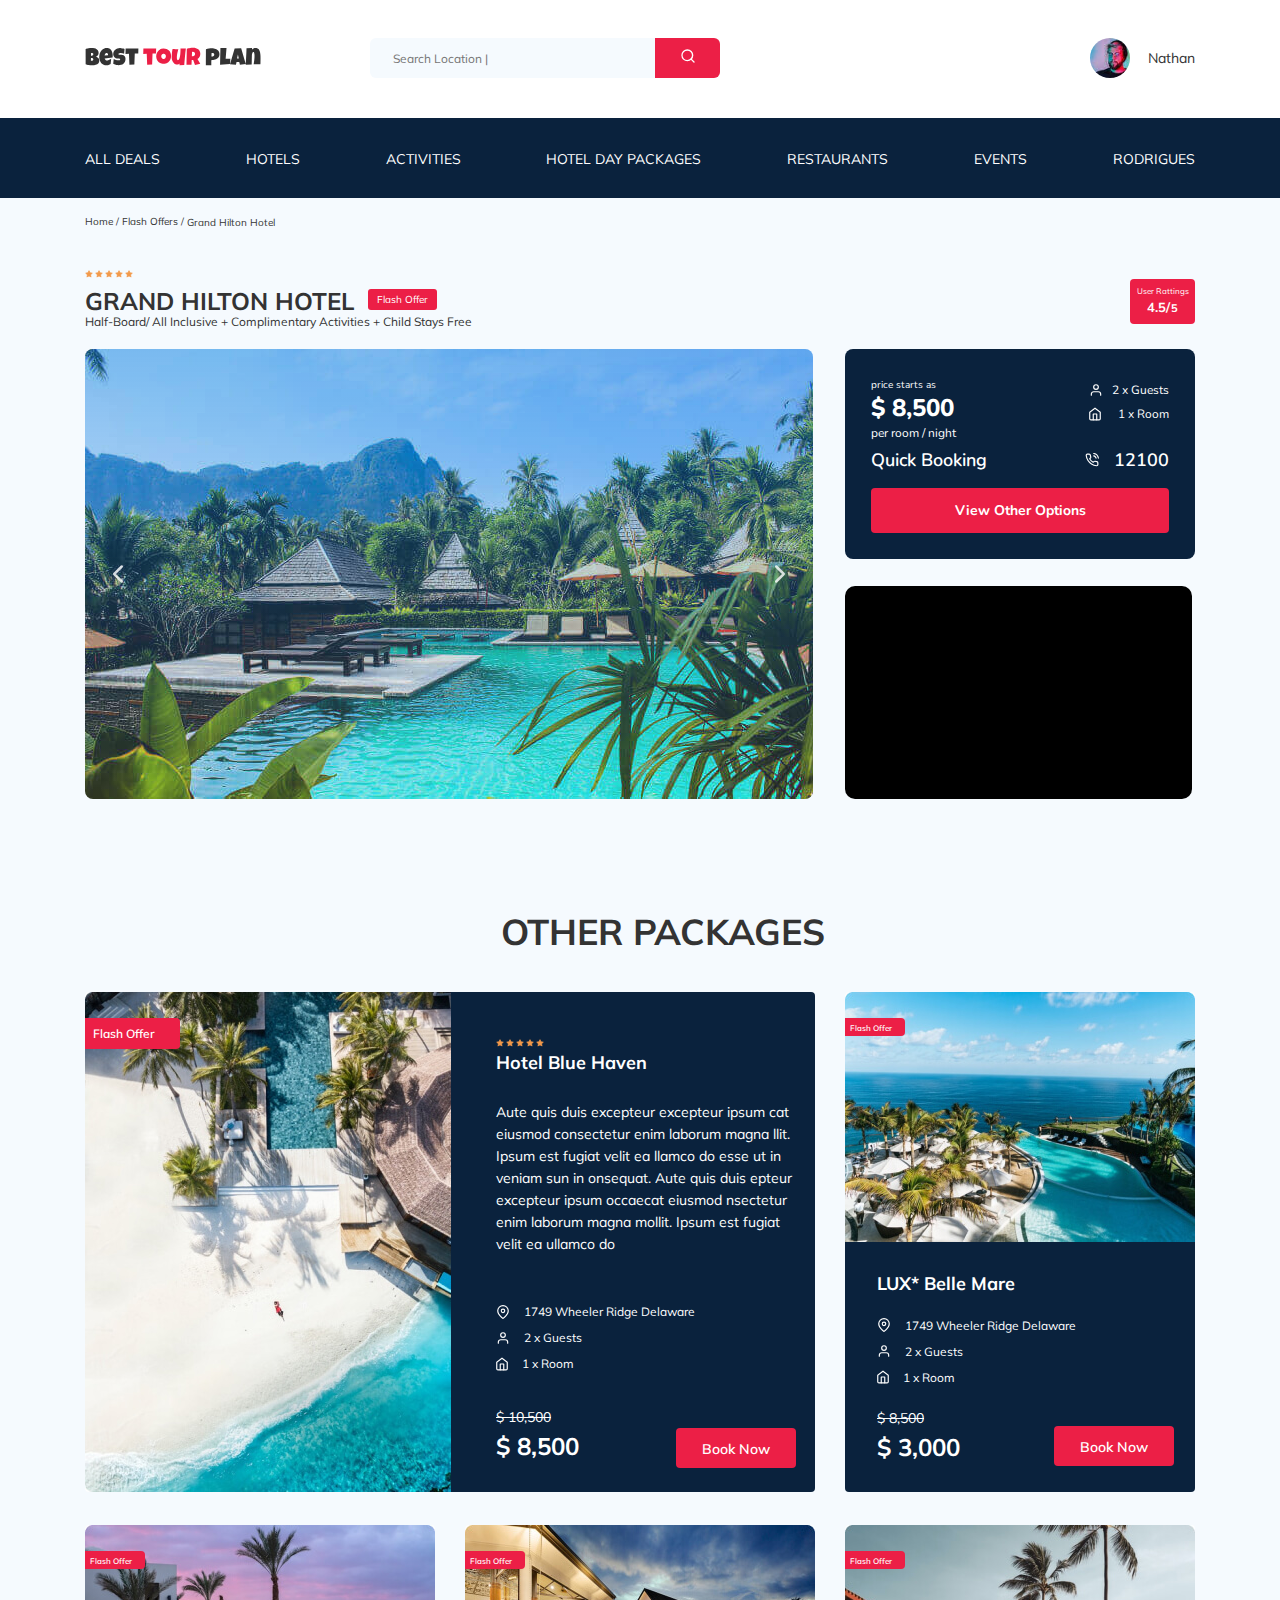
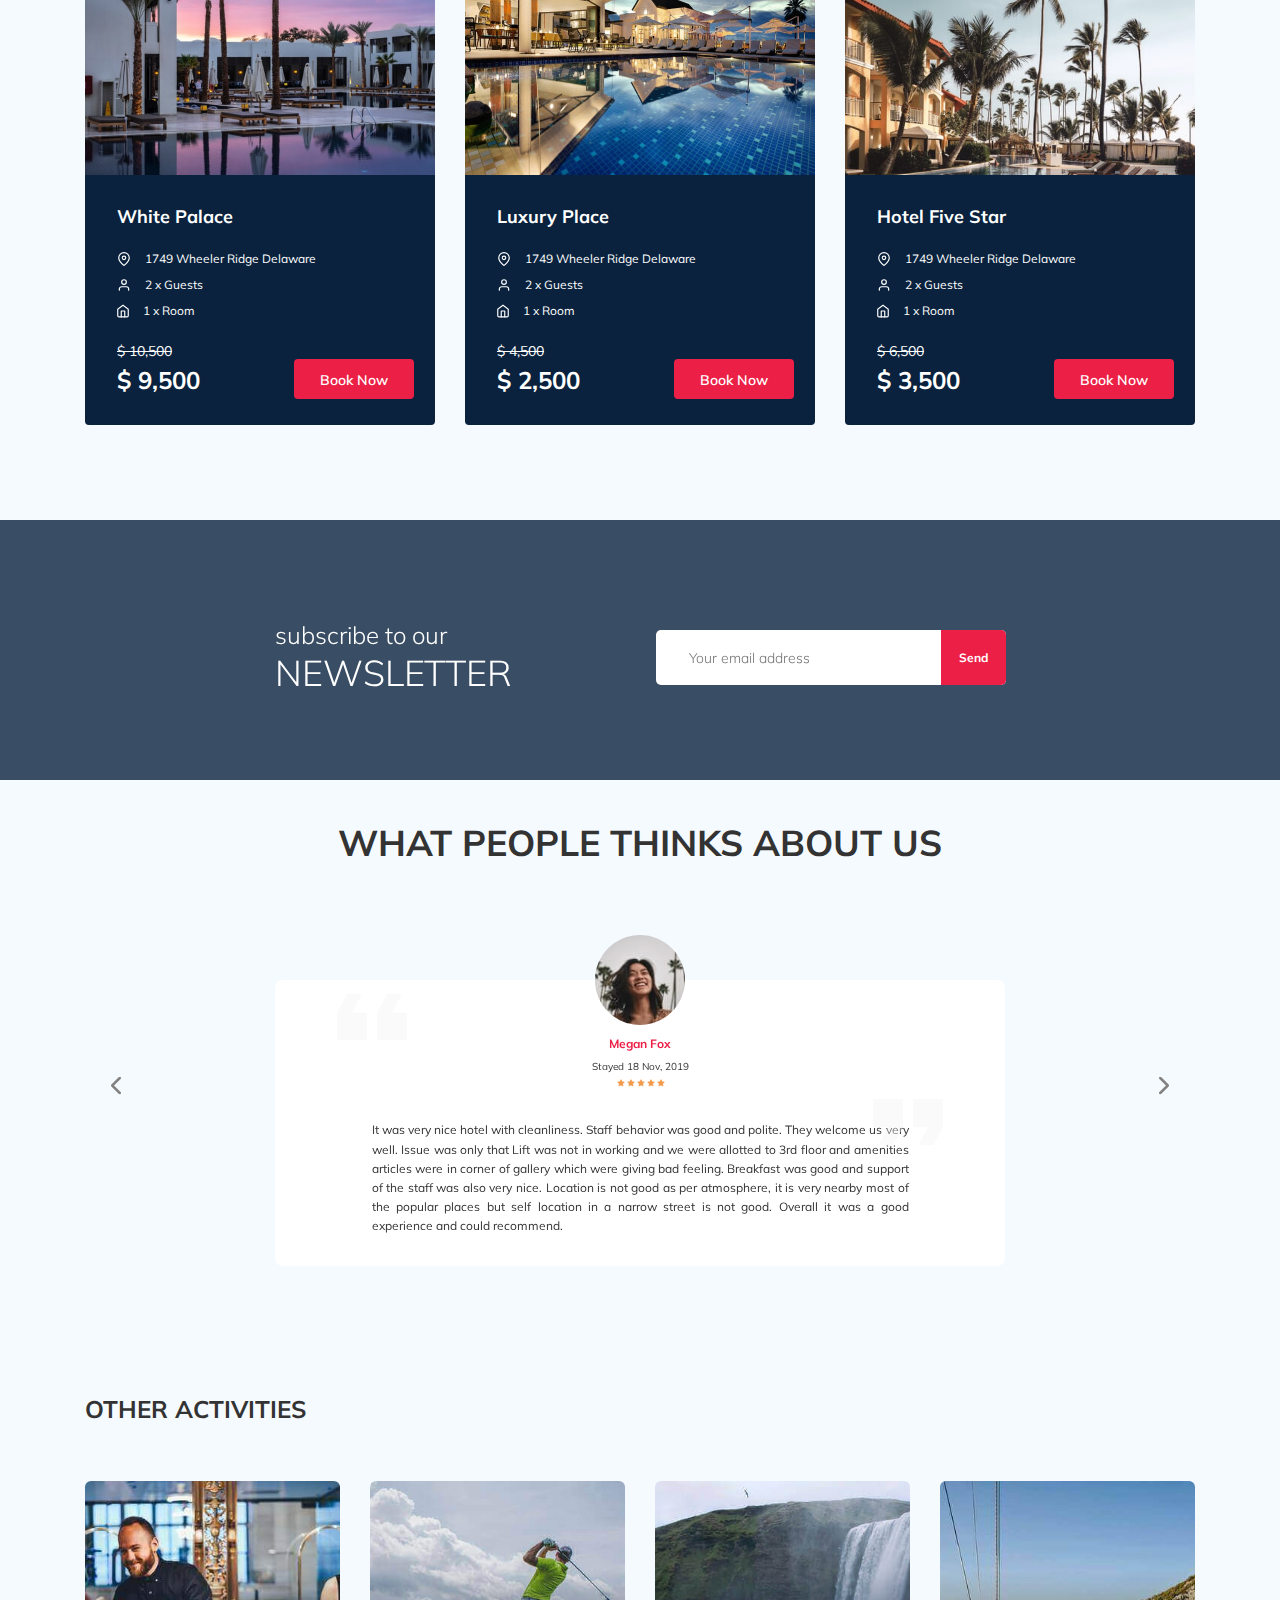
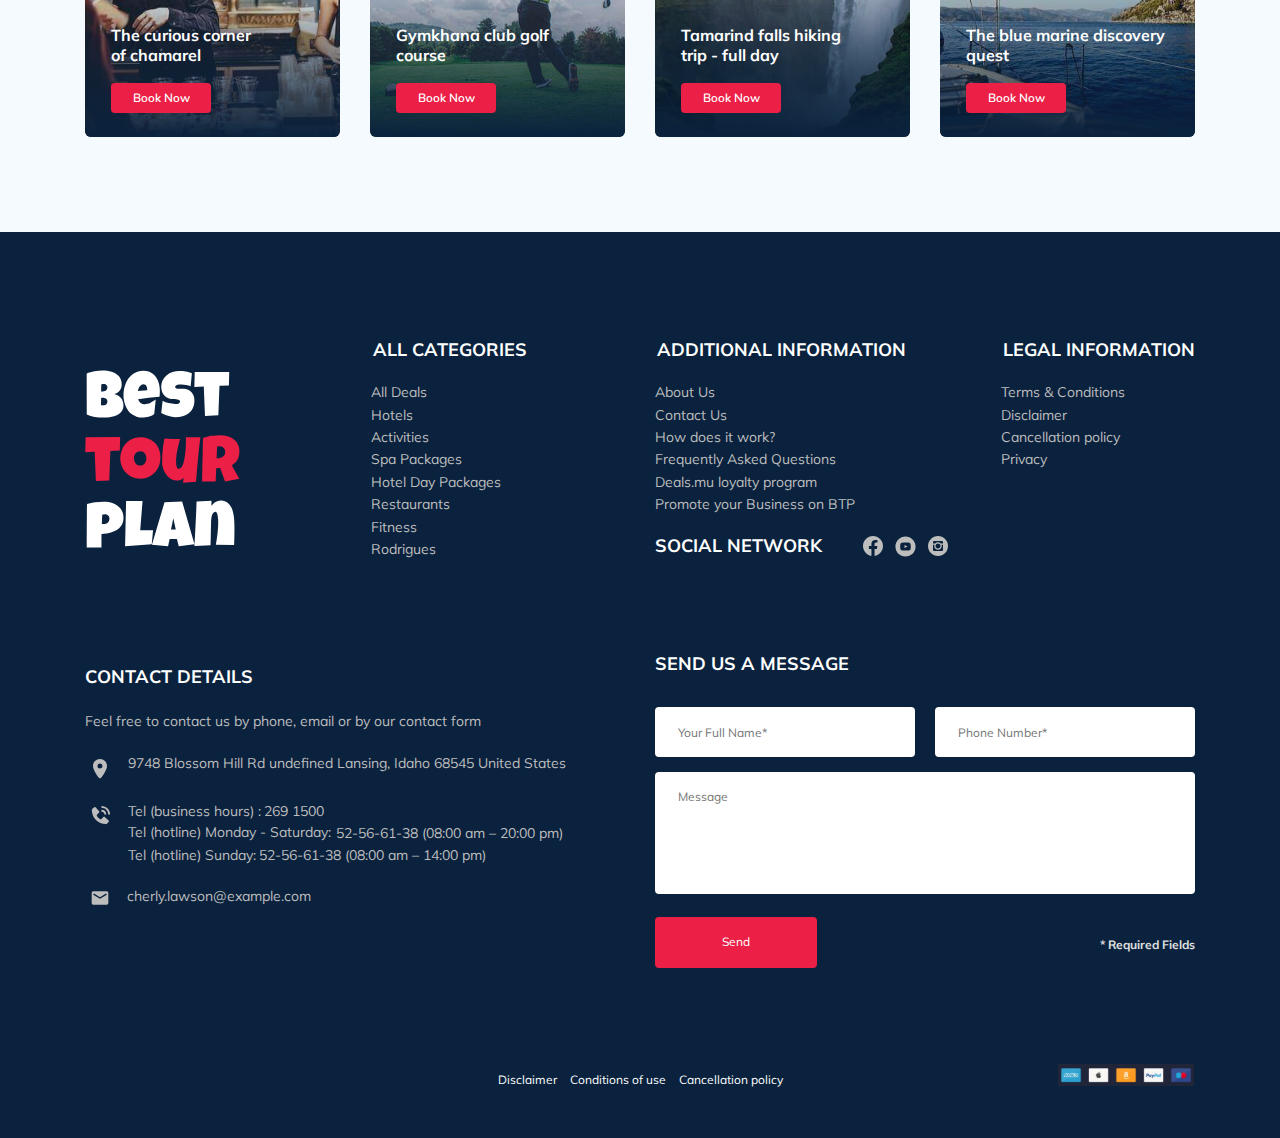
==== commit bf3b24da: "fix" ====
--- a/index.html
+++ b/index.html
@@ -1217,8 +1217,7 @@
     </div>
     <!-- /.modal -->
     <script src="js/jquery-3.6.0.min.js"></script>
-    <script src="https://ajax.googleapis.com/ajax/libs/jquery/1.11.0/jquery.min.js"></script>
-    <script src="js/aos.js"></script>
+    
     <script src="js/parallax.min.js"></script>
     <script src="js/swiper-bundle.min.js"></script>
     <script src="js/jquery.validate.min.js"></script>
--- a/css/style.css
+++ b/css/style.css
@@ -1,2 +1,2 @@
-/*! normalize.css v8.0.1 | MIT License | github.com/necolas/normalize.css */html{line-height:1.15;-webkit-text-size-adjust:100%}body{margin:0}main{display:block}h1{font-size:2em;margin:0.67em 0}hr{-webkit-box-sizing:content-box;box-sizing:content-box;height:0;overflow:visible}pre{font-family:monospace, monospace;font-size:1em}a{background-color:transparent}abbr[title]{border-bottom:none;text-decoration:underline;-webkit-text-decoration:underline dotted;text-decoration:underline dotted}b,strong{font-weight:bolder}code,kbd,samp{font-family:monospace, monospace;font-size:1em}small{font-size:80%}sub,sup{font-size:75%;line-height:0;position:relative;vertical-align:baseline}sub{bottom:-0.25em}sup{top:-0.5em}img{border-style:none}button,input,optgroup,select,textarea{font-family:inherit;font-size:100%;line-height:1.15;margin:0}button,input{overflow:visible}button,select{text-transform:none}button,[type="button"],[type="reset"],[type="submit"]{-webkit-appearance:button}button::-moz-focus-inner,[type="button"]::-moz-focus-inner,[type="reset"]::-moz-focus-inner,[type="submit"]::-moz-focus-inner{border-style:none;padding:0}button:-moz-focusring,[type="button"]:-moz-focusring,[type="reset"]:-moz-focusring,[type="submit"]:-moz-focusring{outline:1px dotted ButtonText}fieldset{padding:0.35em 0.75em 0.625em}legend{-webkit-box-sizing:border-box;box-sizing:border-box;color:inherit;display:table;max-width:100%;padding:0;white-space:normal}progress{vertical-align:baseline}textarea{overflow:auto}[type="checkbox"],[type="radio"]{-webkit-box-sizing:border-box;box-sizing:border-box;padding:0}[type="number"]::-webkit-inner-spin-button,[type="number"]::-webkit-outer-spin-button{height:auto}[type="search"]{-webkit-appearance:textfield;outline-offset:-2px}[type="search"]::-webkit-search-decoration{-webkit-appearance:none}::-webkit-file-upload-button{-webkit-appearance:button;font:inherit}details{display:block}summary{display:list-item}template{display:none}[hidden]{display:none}*{-webkit-box-sizing:border-box;box-sizing:border-box}body{font-family:'Mulish', sans-serif;color:#333;background-color:#F5FAFE}.container{max-width:1110px;margin:auto}img{max-width:100%}.input{position:relative;background-color:#fff;border-radius:4px;border:none;padding:0 23px;height:50px}.message{position:relative;background-color:#fff;border-radius:4px;padding:18px 23px;border:none}.button{min-width:160px;min-height:50px;padding:18px;background-color:#EC1F46;color:#fff;cursor:pointer;border:none;border-radius:4px;cursor:pointer}label.invalid{position:absolute;top:53px;left:0}.invalid{color:#EC1F46;font-size:12px}.navbar{background-color:#fff}.navbar-top{display:-webkit-box;display:-ms-flexbox;display:flex;-webkit-box-pack:justify;-ms-flex-pack:justify;justify-content:space-between;-webkit-box-align:center;-ms-flex-align:center;align-items:center;padding:38px 0 40px 0}.navbar-top__menu-button{display:none}.navbar__search{margin-right:auto;margin-left:108px}.navbar-bottom{background-color:#0A223D}.navbar-menu{display:-webkit-box;display:-ms-flexbox;display:flex;-webkit-box-pack:justify;-ms-flex-pack:justify;justify-content:space-between;padding:31px 0;margin:0;list-style-type:none;color:#fff}.navbar-menu__link{text-decoration:none;text-transform:uppercase;font-size:14px;color:inherit;line-height:1px;display:inline-block;line-height:1}.navbar-menu__link::after{content:'';display:block;height:1px;width:0%;background-color:#fff;-webkit-transition:width 0.4s ease-in-out;transition:width 0.4s ease-in-out}.navbar-menu__link:hover:after,.navbar-menu__link:focus{width:100%}.navbar-menu__item--mobile--visible{display:none}.logo{width:177px}.search{display:-webkit-box;display:-ms-flexbox;display:flex;position:relative;overflow:hidden;border-radius:6px;height:40px}.search__input{width:350px;height:100%;padding-left:23px;padding-right:75px;background-color:#F5FAFE;border:none;font-size:12px;line-height:15px;color:#333}.search__button{position:absolute;top:0;right:0;width:65px;height:100%;background-color:#EC1F46;border:none;cursor:pointer}.user{display:-webkit-box;display:-ms-flexbox;display:flex;-webkit-box-align:center;-ms-flex-align:center;align-items:center;text-decoration:none}.user__avatar{width:40px;height:40px;-o-object-fit:cover;object-fit:cover;border-radius:100px}.user__name{font-size:14px;margin-left:18px;color:#333}.hotel{padding:16px 0 0 0}.hotel-name{text-transform:uppercase;font-size:24px;line-height:30px;font-weight:700px}.hotel__slider{margin-left:0;margin-right:30px}.hotel-slider{border-radius:8px;width:728px;height:450px;position:relative}.hotel-slider::after{content:'';width:100%;height:100%;position:absolute;top:0;bottom:0;left:0;right:0;background:-webkit-gradient(linear, left top, left bottom, from(rgba(0,122,223,0.48)), to(rgba(255,255,255,0.128)));background:linear-gradient(180deg, rgba(0,122,223,0.48) 0%, rgba(255,255,255,0.128) 100%);z-index:10}.hotel-slider__button{position:absolute;top:50%;-webkit-transform:translateY(-50%);transform:translateY(-50%);z-index:99;width:30px;height:30px;border:none;cursor:pointer;background-repeat:no-repeat;background-position:center;background-size:10px;background-color:transparent}.hotel-slider__button--next{right:18px;background-image:url(../img/icon/arrow-next.svg)}.hotel-slider__button--prev{left:18px;background-image:url(../img/icon/arrow-prev.svg)}.hotel-info{display:-webkit-box;display:-ms-flexbox;display:flex;-webkit-box-align:center;-ms-flex-align:center;align-items:center;-webkit-box-pack:justify;-ms-flex-pack:justify;justify-content:space-between;padding-bottom:20px}.hotel-info__offer{margin-top:4px}.hotel-info__name{margin-top:4px;margin-bottom:-3px;margin-right:14px}.hotel-info__description{margin-top:1px;margin-bottom:0}.hotel-info__text{margin:0}.hotel-wrapper{display:-webkit-box;display:-ms-flexbox;display:flex;-ms-flex-wrap:wrap;flex-wrap:wrap;-webkit-box-align:center;-ms-flex-align:center;align-items:center}.hotel-description{font-size:12px;line-height:15px}.hotel-grid{display:-webkit-box;display:-ms-flexbox;display:flex;-webkit-box-pack:justify;-ms-flex-pack:justify;justify-content:space-between}.hotel-right{display:-webkit-box;display:-ms-flexbox;display:flex;-webkit-box-orient:vertical;-webkit-box-direction:normal;-ms-flex-direction:column;flex-direction:column;-webkit-box-pack:justify;-ms-flex-pack:justify;justify-content:space-between}.stars{-ms-flex-preferred-size:100%;flex-basis:100%}.stars-image{margin-right:-2px}.offer{font-size:10px;line-height:13px;background-color:#EC1F46;padding:4px 9px;border-radius:3px;color:#fff}.rating{max-width:65px;min-height:45px;text-align:center;color:#fff;background-color:#EC1F46;border-radius:4px;margin-top:10px}.rating__text{font-size:8px;line-height:10px}.rating__counter{font-size:13px;font-weight:bold}.rating__little{font-size:11px;font-weight:bold;margin-left:-3px}.booking{font-family:'Nunito';background:#0A223D;color:#fff;border-radius:8px;width:350px;height:210px;padding:29px 26px}.booking__info{display:-webkit-box;display:-ms-flexbox;display:flex;-webkit-box-pack:justify;-ms-flex-pack:justify;justify-content:space-between;margin-bottom:9px}.booking__price{display:-webkit-box;display:-ms-flexbox;display:flex;-webkit-box-orient:vertical;-webkit-box-direction:normal;-ms-flex-direction:column;flex-direction:column}.booking__start{font-weight:normal;font-size:10px;line-height:14px}.booking__pricetag{font-style:normal;font-weight:800;font-size:24px;line-height:33px}.booking__per-room{font-size:12px;font-style:normal;font-weight:400;line-height:16px}.booking__room{margin-top:4px}.booking__text{display:-webkit-box;display:-ms-flexbox;display:flex;-webkit-box-align:center;-ms-flex-align:center;align-items:center;-webkit-box-pack:justify;-ms-flex-pack:justify;justify-content:space-between;margin-bottom:8px;font-size:12px;font-style:normal;font-weight:400;line-height:16px}.booking__description{margin-left:9px}.booking__call-center{display:-webkit-box;display:-ms-flexbox;display:flex;-webkit-box-pack:justify;-ms-flex-pack:justify;justify-content:space-between;-webkit-box-align:center;-ms-flex-align:center;align-items:center;margin-top:-2px}.booking__heading{font-style:normal;font-weight:600;font-size:18px;line-height:25px}.booking__number{display:-webkit-box;display:-ms-flexbox;display:flex;-webkit-box-pack:justify;-ms-flex-pack:justify;justify-content:space-between;-webkit-box-align:center;-ms-flex-align:center;align-items:center;color:inherit;text-decoration:none;font-weight:600;font-size:18px;line-height:25px}.booking__icon{margin-left:82px}.booking__num{margin-left:8px}.booking-button{width:100%;margin-top:15px;min-height:45px;font-weight:700;font-size:14px;border-radius:4px;background-color:#EC1F46;border:none;color:#fff;cursor:pointer}.booking__link{text-align:center;padding-top:15px}.booking__link::after{content:'';display:block;height:1px;width:0%;background-color:#fff;-webkit-transition:width 0.4s ease-in-out;transition:width 0.4s ease-in-out;margin-left:80px}.booking__link:hover:after{width:45%}.map{width:347px;height:213px;background-color:black;border-radius:10px;overflow:hidden}.breadcrumb-list{display:-webkit-box;display:-ms-flexbox;display:flex;-webkit-box-align:center;-ms-flex-align:center;align-items:center;list-style:none;padding:18px 0;margin:0;font-size:10px;line-height:12px}.breadcrumb-list__link{display:inline-block;text-decoration:none;color:inherit}.breadcrumb-list__link::after{content:'';display:block;height:1px;width:0%;background-color:black;-webkit-transition:width 0.4s ease-in-out;transition:width 0.4s ease-in-out}.breadcrumb-list__link:hover:after{width:100%}.breadcrumb-list__item:not(:last-child)::after{content:'/';margin-right:3px}.newsletter{padding:80px 0 87px 0;background-image:url(../img/photo/newsletter-bg.jpg);background-repeat:no-repeat;background-size:cover;background-position:top;height:260px;background:transparent;-webkit-transform:translateZ(-10px);transform:translateZ(-10px)}.newsletter:before{content:'';position:absolute;top:0;bottom:0;left:0;right:0;width:100%;height:100%;background:rgba(10,34,61,0.8)}.newsletter-wrapper{display:-webkit-box;display:-ms-flexbox;display:flex;-webkit-box-pack:justify;-ms-flex-pack:justify;justify-content:space-between;-webkit-box-align:start;-ms-flex-align:start;align-items:flex-start;max-width:731px;margin:auto}.newsletter__form{position:relative;margin-top:30px;width:350px;min-height:55px;border-radius:4px}.newsletter-title{position:relative;width:300px;height:100px;overflow:hidden;color:#fff;font-style:normal;font-weight:300;font-size:24px;line-height:30px}.newsletter-title__strong{display:block;text-transform:uppercase;font-size:36px;line-height:45px}.newsletter__input{position:absolute;width:100%;height:100%;border:none;padding-left:33px;padding-right:75px;font-style:normal;font-weight:300;font-size:14px;line-height:18px;border-radius:5px}.newsletter__button{position:absolute;text-decoration:none;width:65px;right:0;top:0;height:100%;border:none;background-color:#EC1F46;color:#fff;font-family:Mulish;font-size:12px;font-style:normal;font-weight:700;line-height:15px;cursor:pointer;border-radius:0 5px 5px 0}.newsletter__button::after{content:'';display:block;height:1px;width:0%;background-color:#fff;-webkit-transition:width 0.4s ease-in-out;transition:width 0.4s ease-in-out;margin-left:12px}.newsletter__button:hover:after{width:60%}.reviews{padding:10px 0 75px 0}.reviews__title{font-style:normal;font-weight:bold;font-size:36px;line-height:45px;text-align:center;text-transform:uppercase;margin-bottom:70px;margin-left:0}.reviews-slider__item{position:relative;display:-webkit-box;display:-ms-flexbox;display:flex;-webkit-box-orient:vertical;-webkit-box-direction:normal;-ms-flex-direction:column;flex-direction:column;-webkit-box-align:center;-ms-flex-align:center;align-items:center;max-width:730px;margin:45px auto 0;background-color:#fff;border-radius:8px;padding:0 62px 30px}.reviews-slider__item:before{content:'';position:absolute;top:13px;left:62px;width:70px;height:47px;background-image:url(../img/quote-left.svg);background-repeat:no-repeat}.reviews-slider__item:after{content:'';position:absolute;top:118px;right:62px;width:70px;height:47px;background-image:url(../img/quote-right.svg);background-repeat:no-repeat}.reviews-slider__button{position:absolute;top:45%;-webkit-transform:translateY(-45%);transform:translateY(-45%);width:30px;height:30px;background-repeat:no-repeat;background-size:10px;background-position:center;border:none;background-color:transparent;cursor:pointer;z-index:99}.reviews-slider__button--prev{background-image:url(../img/icon/arrow-prev-secondary.svg);left:16px}.reviews-slider__button--next{background-image:url(../img/icon/arrow-next-secondary.svg);right:16px}.reviews-slider__profile{display:-webkit-box;display:-ms-flexbox;display:flex;-webkit-box-orient:vertical;-webkit-box-direction:normal;-ms-flex-direction:column;flex-direction:column;-webkit-box-align:center;-ms-flex-align:center;align-items:center;margin-top:-45px;margin-bottom:30px}.reviews-slider__avatar{width:90px;height:90px;border-radius:50%;-o-object-fit:cover;object-fit:cover;margin-bottom:1px}.reviews-slider__username{font-style:normal;font-weight:bold;font-size:12px;line-height:12px;color:#EC1F46;margin-bottom:10px}.reviews-slider__date{font-style:normal;font-weight:normal;font-size:10px;line-height:13px;margin-bottom:-1px}.reviews-slider__text{max-width:537px;font-style:normal;font-weight:normal;font-size:12px;line-height:160%;text-align:justify;margin:auto}.activities{padding:34px 0 95px 0}.activities__title{font-size:24px;font-style:normal;font-weight:700;line-height:30px;margin-bottom:57px;text-transform:uppercase}.activities-wrapper{display:-webkit-box;display:-ms-flexbox;display:flex;-webkit-box-pack:justify;-ms-flex-pack:justify;justify-content:space-between}.card{padding:24px 26px;display:-webkit-box;display:-ms-flexbox;display:flex;position:relative;-webkit-box-orient:vertical;-webkit-box-direction:normal;-ms-flex-direction:column;flex-direction:column;-webkit-box-align:start;-ms-flex-align:start;align-items:flex-start;overflow:hidden;width:255px;min-height:255px;border-radius:6px;overflow:hidden}.card::before{content:'';position:absolute;top:0;bottom:0;left:0;right:0;background:linear-gradient(179.83deg, rgba(196,196,196,0) 35.34%, #0A223D 99.85%)}.card__image{position:absolute;width:100%;height:100%;left:0;right:0;top:0;bottom:0;-o-object-fit:cover;object-fit:cover;z-index:-2}.card__link{text-align:center;margin-top:7px}.card__link::after{content:'';display:block;height:1px;width:0%;background-color:#fff;-webkit-transition:width 0.4s ease-in-out;transition:width 0.4s ease-in-out;margin-left:16px}.card__link:hover:after{width:70%}.card__title{margin-top:120px;z-index:0;margin-bottom:18px;font-size:16px;font-style:normal;font-weight:700;line-height:20px;color:#fff}.card__title-1{margin-top:auto;z-index:0;margin-bottom:18px;font-size:16px;font-style:normal;font-weight:700;line-height:20px;color:#fff;width:200px}.card__button{width:100px;height:30px;z-index:0;background-color:#EC1F46;color:#fff;border:none;border-radius:4px;font-family:Nunito;font-size:12px;font-style:normal;font-weight:600;line-height:16px;cursor:pointer}.other{padding-top:80px;padding-bottom:95px}.other__title{margin-left:45px;margin-bottom:38px;font-size:36px;font-style:normal;font-weight:700;line-height:45px;text-align:center;text-transform:uppercase}.large{display:-webkit-box;display:-ms-flexbox;display:flex;grid-column:span 2}.large__title{margin-top:1px;font-size:18px;font-style:normal;font-weight:700;line-height:23px;margin-bottom:27px}.large__text{margin-top:10px;font-size:14px;font-style:normal;font-weight:400;line-height:22px}.large-block{margin-top:49px;margin-bottom:37px}.large-block__element{display:-webkit-box;display:-ms-flexbox;display:flex;-webkit-box-align:center;-ms-flex-align:center;align-items:center;margin-bottom:11px}.large__description{margin-left:14px;font-size:12px;font-style:normal;font-weight:400;line-height:15px}.large__icon{max-width:100%}.large-extra{width:364px;height:500px;background-color:#0A223D;color:#fff;padding:40px 19px 30px 45px;border-radius:0 4px 4px 0}.large-image{position:relative}.large-image__packages{width:366px;height:500px;border-radius:4px 0 0 4px;-o-object-fit:cover;object-fit:cover;overflow:hidden}.large-image__offer{position:absolute;width:95px;left:0;top:26px;padding:8px;background-color:#EC1F46;color:#fff;font-size:12px;font-style:normal;font-weight:600;line-height:15px;border-radius:0 4px 4px 0}.elements{display:-webkit-box;display:-ms-flexbox;display:flex;-webkit-box-pack:justify;-ms-flex-pack:justify;justify-content:space-between}.elements-price{display:-webkit-box;display:-ms-flexbox;display:flex;-webkit-box-orient:vertical;-webkit-box-direction:normal;-ms-flex-direction:column;flex-direction:column}.elements-price__old{font-size:14px;font-style:normal;font-weight:400;line-height:18px;text-decoration:line-through;margin-bottom:5px}.elements-price__new{font-size:24px;font-style:normal;font-weight:700;line-height:30px}.elements-button{margin-top:20px;width:120px;height:40px;background-color:#EC1F46;color:#fff;border-radius:4px;border:none;font-size:14px;font-style:normal;font-weight:600;line-height:19px;cursor:pointer}.elements-button__link{text-align:center;margin-top:12px}.elements-button__link::after{content:'';display:block;height:1px;width:0%;background-color:#fff;-webkit-transition:width 0.4s ease-in-out;transition:width 0.4s ease-in-out;margin-left:20px}.elements-button__link:hover:after,.elements-button__link:focus{width:65%}.medium-image{position:relative;width:350px;height:250px}.medium-image__packages{border-radius:4px 4px 0 0}.medium-image__offer{position:absolute;width:60px;height:18px;left:0;top:26px;padding:5px;background-color:#EC1F46;color:#fff;font-size:8px;font-style:normal;font-weight:600;line-height:10px;border-radius:0 4px 4px 0}.medium-extra{height:250px;width:350px;padding:30px 21px 25px 32px;background-color:#0A223D;color:#fff;border-radius:0 0 4px 4px}.medium-title{margin-bottom:23px;margin-top:0;font-size:18px;font-style:normal;font-weight:700;line-height:23px}.medium-block{margin-bottom:24px}.medium-block__element{display:-webkit-box;display:-ms-flexbox;display:flex;-webkit-box-align:center;-ms-flex-align:center;align-items:center;margin-bottom:11px}.medium-description{margin-left:14px;font-size:12px;font-style:normal;font-weight:400;line-height:15px}.medium-icon{max-width:100%}.medium-elements{display:-webkit-box;display:-ms-flexbox;display:flex;-webkit-box-pack:justify;-ms-flex-pack:justify;justify-content:space-between}.medium-price{display:-webkit-box;display:-ms-flexbox;display:flex;-webkit-box-orient:vertical;-webkit-box-direction:normal;-ms-flex-direction:column;flex-direction:column}.medium-price__old{font-size:14px;font-style:normal;font-weight:400;line-height:18px;text-decoration:line-through;margin-bottom:5px}.medium-price__new{font-size:24px;font-style:normal;font-weight:700;line-height:30px}.medium-button{margin-top:17px;width:120px;height:40px;background-color:#EC1F46;color:#fff;border-radius:4px;border:none;font-size:14px;font-style:normal;font-weight:600;line-height:19px;cursor:pointer}.medium-button__link{text-align:center;margin-top:12px}.medium-button__link::after{content:'';display:block;height:1px;width:0%;background-color:#fff;-webkit-transition:width 0.4s ease-in-out;transition:width 0.4s ease-in-out;margin-left:20px}.medium-button__link:hover:after{width:65%}.blocks{display:-ms-grid;display:grid;gap:30px;-ms-grid-columns:(minmax(300px, 1fr))[auto-fit];grid-template-columns:repeat(auto-fit, minmax(300px, 1fr))}.footer{background-color:#0A223D;color:#fff;padding-top:90px;padding-bottom:30px}.footer-wrapper{display:-ms-grid;display:grid;-ms-grid-columns:(minmax(min-content, 1fr))[4];grid-template-columns:repeat(4, minmax(-webkit-min-content, 1fr));grid-template-columns:repeat(4, minmax(min-content, 1fr));grid-gap:20px;grid-auto-rows:minmax(40px, -webkit-min-content);grid-auto-rows:minmax(40px, min-content);-webkit-box-align:start;-ms-flex-align:start;align-items:start}.footer__logo{width:155px;-ms-grid-row:1;-ms-grid-row-span:2;grid-row:1 / 3;margin-top:24px}.footer__additional{margin-left:7px}.footer__legal{margin-left:70px}.footer__categories{-ms-grid-row:1;-ms-grid-row-span:3;grid-row:1 / 4;margin-left:5px}.footer__social-links{display:-webkit-box;display:-ms-flexbox;display:flex;-webkit-box-align:center;-ms-flex-align:center;align-items:center;min-width:83px;-webkit-box-pack:justify;-ms-flex-pack:justify;justify-content:space-between}.footer__social-network{display:-webkit-box;display:-ms-flexbox;display:flex;-webkit-box-align:start;-ms-flex-align:start;align-items:start;-ms-grid-row:2;-ms-grid-row-span:2;grid-row:2 / 4;grid-column:span 2;margin-top:0;margin-left:5px}.footer__contact-details{grid-column:span 2;margin-top:-7px}.footer__contact-form{grid-column:span 2;margin-top:-20px;margin-bottom:80px;margin-left:5px}.footer__form{display:-webkit-box;display:-ms-flexbox;display:flex;-ms-flex-wrap:wrap;flex-wrap:wrap;-webkit-box-pack:justify;-ms-flex-pack:justify;justify-content:space-between}.footer__ul{padding:0;margin:0;list-style:none}.footer__title{font-style:normal;font-weight:bold;font-size:18px;text-transform:uppercase;margin-bottom:20px}.footer__title--inline{margin:0 43px 0 0}.footer__title--mb-3{margin-bottom:33px}.footer__title--mb-4{margin-bottom:26px}.footer__item{display:-webkit-box;display:-ms-flexbox;display:flex;margin-bottom:3px;-webkit-box-align:center;-ms-flex-align:center;align-items:center;font-style:normal;font-weight:normal;font-size:14px;line-height:160%;color:#BDBDBD}.footer__item--mb-2{margin:-17px 23px}.footer__icon{margin-left:-15px;margin-bottom:26px}.footer__icon--mt-1{position:absolute;margin-top:-10px;margin-left:-17px}.footer__icon-mail{margin-left:-17px;margin-top:24px}.footer__icon-wrapper{min-width:40px}.footer__text{font-size:14px;color:#BDBDBD;margin-bottom:27px}.footer__link{text-decoration:none;color:inherit;cursor:pointer;margin-bottom:-4px;margin-left:-2px}.footer__link::after{content:'';display:block;height:1px;width:0%;background-color:#fff;-webkit-transition:width 0.4s ease-in-out;transition:width 0.4s ease-in-out}.footer__link:hover:after{width:100%}.footer__input{width:260px;margin-bottom:-5px;font-size:12px}.footer__input-group{margin-bottom:20px;-ms-flex-preferred-size:48%;flex-basis:48%}.footer__message{height:122px;-ms-flex-preferred-size:100%;flex-basis:100%;margin-bottom:23px;resize:none;font-size:12px}.footer__info{font-style:normal;font-weight:bold;margin-top:20px;font-size:12px;line-height:15px;color:#E0E0E0}.footer__button{min-width:162px;min-height:47px;padding:18px;font-size:12px;background-color:#EC1F46;color:#fff;cursor:pointer;border:none;border-radius:4px}.footer__button::after{content:'';display:block;height:1px;width:0%;background-color:#fff;-webkit-transition:width 0.4s ease-in-out;transition:width 0.4s ease-in-out;margin-left:37px}.footer__button:hover:after{width:40%}.footer__bottom{-ms-grid-column:2;-ms-grid-column-span:2;grid-column:2 / span 2;display:-webkit-box;display:-ms-flexbox;display:flex;-ms-flex-line-pack:center;align-content:center;margin-left:130px}.footer-policy{text-decoration:none;color:inherit;font-size:12px;font-style:normal;font-weight:400;line-height:15px;margin-right:13px;margin-top:4px}.footer__paypal{-ms-grid-row:5;grid-row:5;-ms-grid-column:4;grid-column:4;margin-left:125px;margin-top:-4px}.footer__mobile{margin-left:40px;text-decoration:none;color:#BDBDBD;font-size:14px;font-style:normal;font-weight:400;line-height:22px}.footer__mobile-text{margin-left:20px;margin-top:2px;text-decoration:none;color:#BDBDBD;font-size:14px;font-style:normal;font-weight:400;line-height:22px}.footer__mobile-pm{margin-top:3px;margin-left:4px}.footer__mail{margin-top:21px;margin-left:18px;text-decoration:none;color:#BDBDBD;font-size:14px;font-style:normal;font-weight:400;line-height:22px}.footer__address{margin-left:-20px;margin-top:13px;margin-bottom:57px}.footer__mobile{margin-left:3px;margin-bottom:10px}.footer__mobile::after{content:'';display:block;height:1px;width:0%;background-color:#fff;-webkit-transition:width 0.4s ease-in-out;transition:width 0.4s ease-in-out}.footer__mobile:hover:after{width:100%}.footer__mobile-2{margin-left:5px;margin-top:-10px;text-decoration:none;color:#BDBDBD;font-size:14px;font-style:normal;font-weight:400;line-height:22px}.footer__mobile-2::after{content:'';display:block;height:1px;width:0%;background-color:#fff;-webkit-transition:width 0.4s ease-in-out;transition:width 0.4s ease-in-out}.footer__mobile-2:hover:after{width:100%}.footer__mail::after{content:'';display:block;height:1px;width:0%;background-color:#fff;-webkit-transition:width 0.4s ease-in-out;transition:width 0.4s ease-in-out}.footer__mail:hover:after{width:100%}.modal__overlay{position:fixed;left:0;top:0;right:0;bottom:0;background-color:rgba(0,143,223,0.39);z-index:100;visibility:hidden;opacity:0;-webkit-transition:opacity 0.2s;transition:opacity 0.2s}.modal__overlay--visible{visibility:visible;opacity:1}.modal__dialog{position:fixed;top:50%;left:50%;max-width:478px;min-height:488px;padding:16px 88px;background-color:#0A223D;-webkit-transform:translate(-50%, -50%);transform:translate(-50%, -50%);color:#fff;border-radius:8px;z-index:101;visibility:hidden;opacity:0;-webkit-transition:opacity 0.2s;transition:opacity 0.2s}.modal__dialog--visible{visibility:visible;opacity:1}.modal__close{position:absolute;right:18px;top:17px;text-decoration:none;cursor:pointer}.modal__title{font-style:normal;font-weight:bold;font-size:18px;line-height:23px;margin-bottom:15px;text-transform:uppercase;text-align:center}.modal__input{width:100%}.modal__message{width:100%;min-height:123px}.modal__button{margin-top:15px}.modal__info{font-style:normal;font-weight:bold;font-size:12px;line-height:15px;color:#E0E0E0;margin-left:20px}.input-group{position:relative;margin-bottom:20px}@media (max-width: 1200px){.container{max-width:960px}.swiper-slide__img{height:100%;-o-object-fit:cover;object-fit:cover}.card{width:230px;height:250px}.blocks{grid-gap:15px}.large-image__packages{width:312px;height:450px}.large-extra{width:312px;height:450px}.large__title{font-size:15px;margin-bottom:10px}.large-block{margin-top:25px;margin-bottom:15px}.elements__button{margin-top:10px;width:110px;height:45px}.medium-image{width:300px;height:200px}.medium-extra{width:300px}.medium__button{margin-top:10px;width:100px;height:40px}.footer__input{width:220px}}@media (max-width: 992px){.container,.newsletter-wrapper{max-width:700px}.logo{width:132px}.navbar-top{padding-top:30px;padding-bottom:30px}.navbar__search{margin-left:50px;width:340px}.navbar-menu{padding-top:19px;padding-bottom:24px}.navbar-menu__link{margin-left:12px;margin-right:12px;font-size:12px;line-height:15px}.navbar-menu__link::after{display:none}.search__button{width:64px;margin-left:15px}.hotel-grid{-webkit-box-orient:vertical;-webkit-box-direction:normal;-ms-flex-direction:column;flex-direction:column;margin-bottom:-3px}.hotel-right{-webkit-box-orient:horizontal;-webkit-box-direction:normal;-ms-flex-direction:row;flex-direction:row}.hotel-info__description{margin-top:2px}.hotel-info__rating{margin-top:10px}.hotel-slider{margin-bottom:20px}.swiper-container{width:700px}.swiper-slide__img{width:100%}.newsletter{margin-top:-30px;height:260px}.newsletter-title{margin-top:10px}.newsletter__subscribe{margin-top:-10px}.newsletter__form{margin-top:20px}.booking{width:340px;margin-top:10px;padding:28px 21px}.booking__per-room{margin-top:-4px}.booking__link{margin-top:20px}.booking__link::after{display:none}.map{margin-top:10px;width:340px}.reviews__title{margin-left:-5px;font-size:30px;margin-bottom:67px}.reviews-slider{margin-top:-18px}.reviews-slider__button{top:49%}.reviews-slider__button--prev{left:1px}.reviews-slider__button--next{right:2px}.reviews-slider__username{margin-top:7px;margin-bottom:13px}.reviews-slider__item{max-width:580px;margin-top:45px}.reviews-slider__text{margin-top:-3px}.activities{padding-top:23px}.activities-wrapper{-ms-flex-wrap:wrap;flex-wrap:wrap}.activities__card{margin-bottom:20px}.activities__card-1{margin-bottom:20px}.activities__card-2{margin-bottom:20px}.activities__card-3{margin-bottom:20px}.activities__card-4{margin-bottom:20px}.card{width:340px;height:255px}.blocks{grid-gap:50px}.large-image__packages{width:350px;height:450px}.large-extra{width:350px;height:450px}.large__title{font-size:15px;margin-bottom:10px}.large-block{margin-top:25px;margin-bottom:15px}.elements-button{margin-top:10px;width:110px;height:45px}.elements-button__link::after{display:none}.medium-button{margin-top:10px;width:100px;height:40px}.medium-button__link::after{display:none}.medium-image{width:320px;height:220px}.medium-extra{width:320px}.newsletter__button::after{display:none}.card__link::after{display:none}.breadcrumb-list__link::after{display:none}.footer{margin-top:-44px;padding-top:25px;padding-bottom:0}.footer-wrapper{-ms-grid-columns:(1fr)[6];grid-template-columns:repeat(6, 1fr);grid-row-gap:28px}.footer__input-group{-ms-flex-preferred-size:49%;flex-basis:49%}.footer__logo{width:96px;-ms-grid-row:1;-ms-grid-row-span:1;grid-row:1 / 2;margin-right:170px}.footer__social-network{-ms-grid-row:1;-ms-grid-row-span:1;grid-row:1 / 2;grid-column:span 4;-ms-flex-item-align:center;-ms-grid-row-align:center;align-self:center;padding-top:52px;margin-left:-100px}.footer__categories{-ms-grid-row:2;-ms-grid-row-span:1;grid-row:2 / 3;grid-column:span 2;margin-left:-1px}.footer__legal{grid-column:span 2;margin-left:-50px}.footer__additional{grid-column:span 2;margin-left:-172px}.footer__contact-details{grid-column:span 5;-ms-grid-row:3;grid-row:3;margin-top:23px}.footer__contact-form{margin-top:-17px;grid-column:span 5;-ms-grid-row:4;grid-row:4}.footer__form{margin-top:35px;width:534px}.footer__bottom{margin-left:1px;margin-top:-70px;-ms-grid-column:1;-ms-grid-column-span:4;grid-column:1 / 5}.footer__paypal{-ms-grid-column:6;grid-column:6;margin-top:-80px;margin-left:-70px}.footer__link::after,.footer__mobile::after,.footer__mail::after,.footer__button::after{display:none}.modal__dialog{padding:15px 38px}.footer__address{margin-top:18px}.footer__input{width:255px;margin-bottom:1px}.footer__info{margin-top:17px}.footer-policy{margin-top:27px}.footer-paypal{margin-top:27px}.footer__button{height:30px;font-size:10px}.footer__message{margin-top:-4px}.footer__contact-form{margin-top:30px;margin-left:0}.footer__title--mb-3{margin-top:21px}.footer__mobile{margin-top:-5px}.footer__mobile-text{margin-top:-2px}.footer__icon-mail{margin-top:27px}.footer__mail{margin-top:24px}}@media (max-width: 767px){.container{width:92%;overflow-x:hidden}body{padding-top:78px}.navbar-top{margin-right:0}.navbar--mobile--fixed{position:fixed;left:0;top:0;right:0;z-index:99}.navbar__user--mobile--hidden,.navbar__search--mobile--hidden{display:none}.navbar__user--mobile--visible,.navbar__search--mobile--visible{display:-webkit-box;display:-ms-flexbox;display:flex}.navbar__user{-webkit-box-orient:vertical;-webkit-box-direction:normal;-ms-flex-direction:column;flex-direction:column;-webkit-box-pack:center;-ms-flex-pack:center;justify-content:center}.navbar-bottom{display:none;position:fixed;text-align:center;top:0;right:0;left:0;bottom:0;top:78px;padding-top:5px}.navbar-bottom--visible{display:block}.navbar-menu{-webkit-box-orient:vertical;-webkit-box-direction:normal;-ms-flex-direction:column;flex-direction:column}.navbar-menu__item{margin-top:10px;margin-bottom:6px}.navbar-menu__item--mobile--visible{display:block}.navbar__search{width:245px;margin-top:10px;margin-left:230px;margin-bottom:20px}.menu-button{display:-webkit-box;display:-ms-flexbox;display:flex;height:13px;-webkit-box-align:center;-ms-flex-align:center;align-items:center;margin-top:5px;-webkit-box-pack:justify;-ms-flex-pack:justify;justify-content:space-between;-webkit-box-orient:vertical;-webkit-box-direction:normal;-ms-flex-direction:column;flex-direction:column;border:none;background-color:#fff;cursor:pointer}.menu-button__line{margin-left:-20px;width:16px;height:1px;background-color:#333}.user__name--light{color:#fff;margin-left:0;margin-top:10px}.stars{-ms-flex-preferred-size:auto;flex-basis:auto}.hotel{overflow-y:hidden;overflow-x:hidden}.hotel-name{-ms-flex-preferred-size:100%;flex-basis:100%}.hotel-wrapper{-webkit-box-pack:justify;-ms-flex-pack:justify;justify-content:space-between}.hotel-info__text{width:100%}.hotel-info__name{margin-top:10px;margin-bottom:0}.hotel-info__rating{display:none}.hotel-info__offer{-webkit-box-ordinal-group:0;-ms-flex-order:-1;order:-1}.swiper-container{max-width:576px;width:100%;height:350px;margin-bottom:30px}.hotel-right{-webkit-box-orient:vertical;-webkit-box-direction:normal;-ms-flex-direction:column;flex-direction:column;min-height:450px}.booking{width:100%}.map{width:100%}.newsletter-wrapper{width:92%;-webkit-box-orient:vertical;-webkit-box-direction:normal;-ms-flex-direction:column;flex-direction:column;-webkit-box-align:start;-ms-flex-align:start;align-items:flex-start}.reviews-slider__item{padding:0 30px 30px}.reviews-slider__item:after,.reviews-slider__item:before{display:none}.reviews-slider__button{top:45px;left:50%;-webkit-transform:translate(-50%, 0);transform:translate(-50%, 0)}.reviews-slider__button--prev{left:50%;margin-left:-65px;-webkit-transform:translate(-50%, 0);transform:translate(-50%, 0)}.reviews-slider__button--next{right:50%;margin-right:-65px;-webkit-transform:translate(150%, 0);transform:translate(150%, 0)}.activities{padding-top:40px;padding-bottom:60px}.card{width:47%;height:255px}.blocks{grid-gap:10px}.large-image__packages{width:290px;height:450px}.large-extra{width:290px;height:450px}.large__title{font-size:13px;margin-bottom:10px}.large__text{font-size:11px}.large-block{margin-top:25px;margin-bottom:15px}.large__description{font-size:10px}.elements__button{margin-top:10px;width:100px;height:40px;font-size:12px}.elements-price__old{font-size:12px}.elements-price__new{font-size:20px}.medium-image{width:270px;height:190px}.medium-extra{width:270px}.medium__button{margin-top:10px;width:100px;height:40px}.medium-title{font-size:14px}.medium-description{font-size:13px}.medium-price__old{font-size:13px}.medium-price__new{font-size:19px}.medium__button{width:100px;height:40px;font-size:12px}.footer__input-group{-ms-flex-preferred-size:100%;flex-basis:100%}.modal__dialog{padding:10px 28px}}@media (max-width: 576px){.container{width:88%;overflow-y:hidden;margin:0 auto}.logo{width:99px}.navbar__search{margin:0 auto}.navbar-bottom{overflow-y:scroll}.hotel{padding-top:16px;overflow-y:hidden}.hotel-info__text{margin-top:15px}.hotel-info__description{margin-top:1px}.hotel-info__name{margin:0;margin-top:10px;font-size:24px;font-weight:700;line-height:30px}.hotel-info__offer{margin-top:-20px}.hotel-wrapper{margin-top:10px}.breadcrumb-list{padding-bottom:1px}.breadcrumb-list__item{font-size:10px}.stars{margin-top:-25px}.swiper-container{height:180px;margin-bottom:20px;margin-top:15px}.booking{position:relative;height:210px}.booking__icon{margin-left:30px}.map{width:90%;margin:0 auto;position:absolute;margin-top:220px}.newsletter{height:320px;width:325px;padding:67px 0 39px 0;margin-top:-73px}.newsletter__button{margin-right:-70px}.newsletter__form{width:220px}.newsletter__title{margin-left:10px}.newsletter-title{margin-bottom:-15px;font-size:20px;font-style:normal;font-weight:300;line-height:25px}.newsletter-title__strong{margin-top:7px;font-size:30px;font-style:normal;line-height:38px}.input{width:230px;margin-left:10px}.booking{margin-top:2px;padding:30px 22px}.booking__number{font-weight:300;margin-top:-3px}.booking__link{margin-top:4px}.booking__call-center{margin-top:13px}.booking__heading{margin-top:-5px}.booking__num{margin-top:-5px}.reviews{margin-top:28px;padding-bottom:20px}.reviews__title{width:220px;text-align:center;margin:auto;font-size:17px;line-height:25px}.reviews-slider{margin-top:38px;min-height:480px}.reviews-slider__item{margin-top:45px}.reviews-slider__profile{min-height:100px}.reviews-slider__text{width:210px;margin-top:-2px;font-size:12px}.reviews-slider__username{margin-top:10px;margin-bottom:10px}.reviews-slider__button{top:35px;left:50%;-webkit-transform:translate(-50%, 0);transform:translate(-50%, 0)}.reviews-slider__button--prev{left:50%;margin-left:-65px;-webkit-transform:translate(-140%, 0);transform:translate(-140%, 0)}.reviews-slider__button--next{right:50%;margin-right:-65px;-webkit-transform:translate(255%, 0);transform:translate(255%, 0)}.activities{padding-top:-20px;padding-bottom:85px}.activities__title{font-size:18px;line-height:22px;font-weight:700;font-style:normal;margin-bottom:36px}.activities__card-1{-webkit-box-ordinal-group:1;-ms-flex-order:0;order:0}.activities__card-2{-webkit-box-ordinal-group:4;-ms-flex-order:3;order:3}.activities__card-3{-webkit-box-ordinal-group:3;-ms-flex-order:2;order:2;margin-bottom:25px}.activities__card-4{-webkit-box-ordinal-group:5;-ms-flex-order:4;order:4}.card{width:100%}.large{display:-webkit-box;display:-ms-flexbox;display:flex;grid-column:span 1;margin:0;margin-top:180px;height:300px;margin-bottom:-40px;display:none}.large-extra{position:absolute;width:88%;overflow:hidden;height:260px;padding:25px 10px 30px 10px}.large-image{position:relative}.large-image__offer{margin-top:-190px;width:70px;font-size:8px;text-align:center;padding:4px}.large-image__packages{height:360px;width:100%;margin-top:-200px}.large__title{font-size:13px;margin-bottom:1px}.large__text{font-size:9px;line-height:1px}.large-block{margin-top:10px}.large-block__element{margin-bottom:3px}.large__description{font-size:7px;margin-left:3px}.large__icon{width:10px;height:10px}.stars{margin-right:25px}.stars-image{width:7px;height:7px}.blocks{display:-ms-grid;display:grid;gap:10px;-ms-grid-columns:(minmax(300px, 1fr))[auto-fit];grid-template-columns:repeat(auto-fit, minmax(300px, 1fr))}.other{padding-top:10px}.other__title{margin-left:0;font-size:20px}label.invalid{position:absolute;top:53px;left:10px}.invalid{color:#EC1F46;font-size:12px}.elements{display:block}.elements-button{position:absolute;display:inline-block;width:120px;height:30px;margin-top:-35px;margin-left:130px}.elements-button__link{margin-top:5px;font-size:10px}.elements-price{margin-top:-10px}.elements-price__old{font-size:10px}.elements-price__new{font-size:15px;margin-top:-10px}.medium-block__element{margin-bottom:7px}.medium-button{width:150px;margin-top:2px;margin-right:10px}.medium-button__link{font-size:11px;margin-top:8}.medium-title{font-size:13px;margin-bottom:15px}.medium-description{font-size:11px}.medium-image{min-width:100%;height:210px}.medium-image__packages{width:100%}.medium-extra{width:100%;padding-top:40px;padding-left:30px}.medium-price__old{font-size:13px;margin-bottom:2px}.medium-price__new{font-size:16px}.footer{width:325px;padding-top:18px;padding-bottom:50px}.footer-wrapper{grid-auto-rows:minmax(10px, -webkit-min-content);grid-auto-rows:minmax(10px, min-content)}.footer__mail{margin-left:10px;margin-top:20px}.footer__mobile{margin-left:4px;white-space:nowrap;margin-top:0}.footer__mobile-2{white-space:nowrap;margin-top:35px;margin-left:-205px}.footer__mobile-text{white-space:nowrap;margin-top:3px;margin-left:35px}.footer__mobile-p{white-space:nowrap;margin-top:47px;margin-left:4px}.footer__mobile-m{white-space:nowrap;margin-top:47px;margin-left:-220px}.footer-wrapper{-ms-grid-columns:1fr;grid-template-columns:1fr;grid-gap:13px}.footer__address{margin-left:-6px;margin-top:15px;margin-bottom:77px}.footer__logo{width:97px;height:110px;-ms-grid-row:1;grid-row:1;-ms-grid-column:1;grid-column:1;margin-bottom:10px}.footer__social-network{margin-top:-7px;-ms-flex-wrap:wrap;flex-wrap:wrap;-ms-grid-row:2;grid-row:2;-ms-grid-column:1;grid-column:1;margin-left:0}.footer__social-links{margin-right:50px;margin-top:5px;margin-left:1px;margin-bottom:15px}.footer__title{font-size:18px;margin-bottom:15px}.footer__title--inline{font-size:18px}.footer__title--mb-3{margin-top:42px;margin-bottom:20px}.footer__title--mb-4{margin-bottom:30px}.footer__link{margin-left:0;margin-bottom:-3px}.footer__text{width:300px;font-size:14px}.footer__text--mb-4{width:270px;line-height:25px;margin-bottom:18px}.footer__ul{width:270px;margin-top:10px}.footer__additional{-ms-grid-row:4;grid-row:4;-ms-grid-column:1;grid-column:1;margin-left:0;margin-bottom:21px;margin-top:-16px}.footer__categories{-ms-grid-row:5;grid-row:5;-ms-grid-column:1;grid-column:1;margin-bottom:24px;margin-top:-17px}.footer__legal{-ms-grid-row:3;grid-row:3;-ms-grid-column:1;grid-column:1;margin-left:0;margin-bottom:15px;margin-top:-10px}.footer__contact{position:relative;width:100px}.footer__contact-details{margin-top:-15px;-ms-grid-row:6;grid-row:6;-ms-grid-column:1;grid-column:1}.footer__contact-form{-ms-grid-row:7;grid-row:7;-ms-grid-column:1;grid-column:1;margin-top:24px}.footer__form{margin-top:-4px;width:100%}.footer__message{height:125px;margin-top:2px;margin-bottom:0}.footer__button{position:absolute;margin-top:300px;width:140px;font-size:12px}.footer__info{font-size:12px;margin-right:30px;margin-top:15px}.footer__bottom{-ms-grid-row:7;grid-row:7;-ms-grid-column:1;grid-column:1;margin-top:-100px;width:320px;margin-bottom:0}.footer-policy{font-size:12px;margin-top:580px;margin-right:8px}.footer-paypal{margin-top:300px}.footer__paypal{margin-top:205px;margin-bottom:0;-ms-grid-column:1;grid-column:1;-ms-grid-row:7;grid-row:7;margin-left:0}.footer__item--mb-2{width:270px;margin-left:-5px;margin-top:-16px}.footer__item--mb-3{margin-top:-40px;margin-left:-5px}.footer__icon{margin-top:-13px;margin-left:5px}.footer__icon--mt-1{margin-top:-30px}.footer__icon-mail{margin-left:7px;margin-top:20px}.footer__input{margin-left:0;width:270px;margin-bottom:-5px;font-size:12px}.footer__message{max-width:270px;height:122px;font-size:12px}.footer__text{margin-top:-6px;line-height:25px}.modal__dialog{padding:50px 90px;width:460px;min-height:220px}.modal__title{font-size:13px;margin-bottom:5px}.modal__input{height:40px;margin-bottom:5px}.modal__message{min-height:40px;margin-left:0}.modal__button{min-height:20px;padding:13px;font-size:10px}.modal__info{margin-left:10px}}
+/*! normalize.css v8.0.1 | MIT License | github.com/necolas/normalize.css */html{line-height:1.15;-webkit-text-size-adjust:100%}body{margin:0}main{display:block}h1{font-size:2em;margin:0.67em 0}hr{-webkit-box-sizing:content-box;box-sizing:content-box;height:0;overflow:visible}pre{font-family:monospace, monospace;font-size:1em}a{background-color:transparent}abbr[title]{border-bottom:none;text-decoration:underline;-webkit-text-decoration:underline dotted;text-decoration:underline dotted}b,strong{font-weight:bolder}code,kbd,samp{font-family:monospace, monospace;font-size:1em}small{font-size:80%}sub,sup{font-size:75%;line-height:0;position:relative;vertical-align:baseline}sub{bottom:-0.25em}sup{top:-0.5em}img{border-style:none}button,input,optgroup,select,textarea{font-family:inherit;font-size:100%;line-height:1.15;margin:0}button,input{overflow:visible}button,select{text-transform:none}button,[type="button"],[type="reset"],[type="submit"]{-webkit-appearance:button}button::-moz-focus-inner,[type="button"]::-moz-focus-inner,[type="reset"]::-moz-focus-inner,[type="submit"]::-moz-focus-inner{border-style:none;padding:0}button:-moz-focusring,[type="button"]:-moz-focusring,[type="reset"]:-moz-focusring,[type="submit"]:-moz-focusring{outline:1px dotted ButtonText}fieldset{padding:0.35em 0.75em 0.625em}legend{-webkit-box-sizing:border-box;box-sizing:border-box;color:inherit;display:table;max-width:100%;padding:0;white-space:normal}progress{vertical-align:baseline}textarea{overflow:auto}[type="checkbox"],[type="radio"]{-webkit-box-sizing:border-box;box-sizing:border-box;padding:0}[type="number"]::-webkit-inner-spin-button,[type="number"]::-webkit-outer-spin-button{height:auto}[type="search"]{-webkit-appearance:textfield;outline-offset:-2px}[type="search"]::-webkit-search-decoration{-webkit-appearance:none}::-webkit-file-upload-button{-webkit-appearance:button;font:inherit}details{display:block}summary{display:list-item}template{display:none}[hidden]{display:none}*{-webkit-box-sizing:border-box;box-sizing:border-box}body{font-family:'Mulish', sans-serif;color:#333;background-color:#F5FAFE}.container{max-width:1110px;margin:auto}img{max-width:100%}.input{position:relative;background-color:#fff;border-radius:4px;border:none;padding:0 23px;height:50px}.message{position:relative;background-color:#fff;border-radius:4px;padding:18px 23px;border:none}.button{min-width:160px;min-height:50px;padding:18px;background-color:#EC1F46;color:#fff;cursor:pointer;border:none;border-radius:4px;cursor:pointer}label.invalid{position:absolute;top:53px;left:0}.invalid{color:#EC1F46;font-size:12px}.navbar{background-color:#fff}.navbar-top{display:-webkit-box;display:-ms-flexbox;display:flex;-webkit-box-pack:justify;-ms-flex-pack:justify;justify-content:space-between;-webkit-box-align:center;-ms-flex-align:center;align-items:center;padding:38px 0 40px 0}.navbar-top__menu-button{display:none}.navbar__search{margin-right:auto;margin-left:108px}.navbar-bottom{background-color:#0A223D}.navbar-menu{display:-webkit-box;display:-ms-flexbox;display:flex;-webkit-box-pack:justify;-ms-flex-pack:justify;justify-content:space-between;padding:31px 0;margin:0;list-style-type:none;color:#fff}.navbar-menu__link{text-decoration:none;text-transform:uppercase;font-size:14px;color:inherit;line-height:1px;display:inline-block;line-height:1}.navbar-menu__link::after{content:'';display:block;height:1px;width:0%;background-color:#fff;-webkit-transition:width 0.4s ease-in-out;transition:width 0.4s ease-in-out}.navbar-menu__link:hover:after,.navbar-menu__link:focus{width:100%}.navbar-menu__item--mobile--visible{display:none}.logo{width:177px}.search{display:-webkit-box;display:-ms-flexbox;display:flex;position:relative;overflow:hidden;border-radius:6px;height:40px}.search__input{width:350px;height:100%;padding-left:23px;padding-right:75px;background-color:#F5FAFE;border:none;font-size:12px;line-height:15px;color:#333}.search__button{position:absolute;top:0;right:0;width:65px;height:100%;background-color:#EC1F46;border:none;cursor:pointer}.user{display:-webkit-box;display:-ms-flexbox;display:flex;-webkit-box-align:center;-ms-flex-align:center;align-items:center;text-decoration:none}.user__avatar{width:40px;height:40px;-o-object-fit:cover;object-fit:cover;border-radius:100px}.user__name{font-size:14px;margin-left:18px;color:#333}.hotel{padding:16px 0 0 0}.hotel-name{text-transform:uppercase;font-size:24px;line-height:30px;font-weight:700px}.hotel__slider{margin-left:0;margin-right:30px}.hotel-slider{border-radius:8px;width:728px;height:450px;position:relative}.hotel-slider::after{content:'';width:100%;height:100%;position:absolute;top:0;bottom:0;left:0;right:0;background:-webkit-gradient(linear, left top, left bottom, from(rgba(0,122,223,0.48)), to(rgba(255,255,255,0.128)));background:linear-gradient(180deg, rgba(0,122,223,0.48) 0%, rgba(255,255,255,0.128) 100%);z-index:10}.hotel-slider__button{position:absolute;top:50%;-webkit-transform:translateY(-50%);transform:translateY(-50%);z-index:99;width:30px;height:30px;border:none;cursor:pointer;background-repeat:no-repeat;background-position:center;background-size:10px;background-color:transparent}.hotel-slider__button--next{right:18px;background-image:url(../img/icon/arrow-next.svg)}.hotel-slider__button--prev{left:18px;background-image:url(../img/icon/arrow-prev.svg)}.hotel-info{display:-webkit-box;display:-ms-flexbox;display:flex;-webkit-box-align:center;-ms-flex-align:center;align-items:center;-webkit-box-pack:justify;-ms-flex-pack:justify;justify-content:space-between;padding-bottom:20px}.hotel-info__offer{margin-top:4px}.hotel-info__name{margin-top:4px;margin-bottom:-3px;margin-right:14px}.hotel-info__description{margin-top:1px;margin-bottom:0}.hotel-info__text{margin:0}.hotel-wrapper{display:-webkit-box;display:-ms-flexbox;display:flex;-ms-flex-wrap:wrap;flex-wrap:wrap;-webkit-box-align:center;-ms-flex-align:center;align-items:center}.hotel-description{font-size:12px;line-height:15px}.hotel-grid{display:-webkit-box;display:-ms-flexbox;display:flex;-webkit-box-pack:justify;-ms-flex-pack:justify;justify-content:space-between}.hotel-right{display:-webkit-box;display:-ms-flexbox;display:flex;-webkit-box-orient:vertical;-webkit-box-direction:normal;-ms-flex-direction:column;flex-direction:column;-webkit-box-pack:justify;-ms-flex-pack:justify;justify-content:space-between}.stars{-ms-flex-preferred-size:100%;flex-basis:100%}.stars-image{margin-right:-2px}.offer{font-size:10px;line-height:13px;background-color:#EC1F46;padding:4px 9px;border-radius:3px;color:#fff}.rating{max-width:65px;min-height:45px;text-align:center;color:#fff;background-color:#EC1F46;border-radius:4px;margin-top:10px}.rating__text{font-size:8px;line-height:10px}.rating__counter{font-size:13px;font-weight:bold}.rating__little{font-size:11px;font-weight:bold;margin-left:-3px}.booking{font-family:'Nunito';background:#0A223D;color:#fff;border-radius:8px;width:350px;height:210px;padding:29px 26px}.booking__info{display:-webkit-box;display:-ms-flexbox;display:flex;-webkit-box-pack:justify;-ms-flex-pack:justify;justify-content:space-between;margin-bottom:9px}.booking__price{display:-webkit-box;display:-ms-flexbox;display:flex;-webkit-box-orient:vertical;-webkit-box-direction:normal;-ms-flex-direction:column;flex-direction:column}.booking__start{font-weight:normal;font-size:10px;line-height:14px}.booking__pricetag{font-style:normal;font-weight:800;font-size:24px;line-height:33px}.booking__per-room{font-size:12px;font-style:normal;font-weight:400;line-height:16px}.booking__room{margin-top:4px}.booking__text{display:-webkit-box;display:-ms-flexbox;display:flex;-webkit-box-align:center;-ms-flex-align:center;align-items:center;-webkit-box-pack:justify;-ms-flex-pack:justify;justify-content:space-between;margin-bottom:8px;font-size:12px;font-style:normal;font-weight:400;line-height:16px}.booking__description{margin-left:9px}.booking__call-center{display:-webkit-box;display:-ms-flexbox;display:flex;-webkit-box-pack:justify;-ms-flex-pack:justify;justify-content:space-between;-webkit-box-align:center;-ms-flex-align:center;align-items:center;margin-top:-2px}.booking__heading{font-style:normal;font-weight:600;font-size:18px;line-height:25px}.booking__number{display:-webkit-box;display:-ms-flexbox;display:flex;-webkit-box-pack:justify;-ms-flex-pack:justify;justify-content:space-between;-webkit-box-align:center;-ms-flex-align:center;align-items:center;color:inherit;text-decoration:none;font-weight:600;font-size:18px;line-height:25px}.booking__icon{margin-left:82px}.booking__num{margin-left:8px}.booking-button{width:100%;margin-top:15px;min-height:45px;font-weight:700;font-size:14px;border-radius:4px;background-color:#EC1F46;border:none;color:#fff;cursor:pointer}.booking__link{text-align:center;padding-top:15px}.booking__link::after{content:'';display:block;height:1px;width:0%;background-color:#fff;-webkit-transition:width 0.4s ease-in-out;transition:width 0.4s ease-in-out;margin-left:80px}.booking__link:hover:after{width:45%}.map{width:347px;height:213px;background-color:black;border-radius:10px;overflow:hidden}.breadcrumb-list{display:-webkit-box;display:-ms-flexbox;display:flex;-webkit-box-align:center;-ms-flex-align:center;align-items:center;list-style:none;padding:18px 0;margin:0;font-size:10px;line-height:12px}.breadcrumb-list__link{display:inline-block;text-decoration:none;color:inherit}.breadcrumb-list__link::after{content:'';display:block;height:1px;width:0%;background-color:black;-webkit-transition:width 0.4s ease-in-out;transition:width 0.4s ease-in-out}.breadcrumb-list__link:hover:after{width:100%}.breadcrumb-list__item:not(:last-child)::after{content:'/';margin-right:3px}.newsletter{padding:80px 0 87px 0;background-image:url(../img/photo/newsletter-bg.jpg);background-repeat:no-repeat;background-size:cover;background-position:top;height:260px;background:transparent;-webkit-transform:translateZ(-10px);transform:translateZ(-10px)}.newsletter:before{content:'';position:absolute;top:0;bottom:0;left:0;right:0;width:100%;height:100%;background:rgba(10,34,61,0.8)}.newsletter-wrapper{display:-webkit-box;display:-ms-flexbox;display:flex;-webkit-box-pack:justify;-ms-flex-pack:justify;justify-content:space-between;-webkit-box-align:start;-ms-flex-align:start;align-items:flex-start;max-width:731px;margin:auto}.newsletter__form{position:relative;margin-top:30px;width:350px;min-height:55px;border-radius:4px}.newsletter-title{position:relative;width:300px;height:100px;overflow:hidden;color:#fff;font-style:normal;font-weight:300;font-size:24px;line-height:30px}.newsletter-title__strong{display:block;text-transform:uppercase;font-size:36px;line-height:45px}.newsletter__input{position:absolute;width:100%;height:100%;border:none;padding-left:33px;padding-right:75px;font-style:normal;font-weight:300;font-size:14px;line-height:18px;border-radius:5px}.newsletter__button{position:absolute;text-decoration:none;width:65px;right:0;top:0;height:100%;border:none;background-color:#EC1F46;color:#fff;font-family:Mulish;font-size:12px;font-style:normal;font-weight:700;line-height:15px;cursor:pointer;border-radius:0 5px 5px 0}.newsletter__button::after{content:'';display:block;height:1px;width:0%;background-color:#fff;-webkit-transition:width 0.4s ease-in-out;transition:width 0.4s ease-in-out;margin-left:12px}.newsletter__button:hover:after{width:60%}.reviews{padding:10px 0 75px 0}.reviews__title{font-style:normal;font-weight:bold;font-size:36px;line-height:45px;text-align:center;text-transform:uppercase;margin-bottom:70px;margin-left:0}.reviews-slider__item{position:relative;display:-webkit-box;display:-ms-flexbox;display:flex;-webkit-box-orient:vertical;-webkit-box-direction:normal;-ms-flex-direction:column;flex-direction:column;-webkit-box-align:center;-ms-flex-align:center;align-items:center;max-width:730px;margin:45px auto 0;background-color:#fff;border-radius:8px;padding:0 62px 30px}.reviews-slider__item:before{content:'';position:absolute;top:13px;left:62px;width:70px;height:47px;background-image:url(../img/quote-left.svg);background-repeat:no-repeat}.reviews-slider__item:after{content:'';position:absolute;top:118px;right:62px;width:70px;height:47px;background-image:url(../img/quote-right.svg);background-repeat:no-repeat}.reviews-slider__button{position:absolute;top:45%;-webkit-transform:translateY(-45%);transform:translateY(-45%);width:30px;height:30px;background-repeat:no-repeat;background-size:10px;background-position:center;border:none;background-color:transparent;cursor:pointer;z-index:99}.reviews-slider__button--prev{background-image:url(../img/icon/arrow-prev-secondary.svg);left:16px}.reviews-slider__button--next{background-image:url(../img/icon/arrow-next-secondary.svg);right:16px}.reviews-slider__profile{display:-webkit-box;display:-ms-flexbox;display:flex;-webkit-box-orient:vertical;-webkit-box-direction:normal;-ms-flex-direction:column;flex-direction:column;-webkit-box-align:center;-ms-flex-align:center;align-items:center;margin-top:-45px;margin-bottom:30px}.reviews-slider__avatar{width:90px;height:90px;border-radius:50%;-o-object-fit:cover;object-fit:cover;margin-bottom:1px}.reviews-slider__username{font-style:normal;font-weight:bold;font-size:12px;line-height:12px;color:#EC1F46;margin-bottom:10px}.reviews-slider__date{font-style:normal;font-weight:normal;font-size:10px;line-height:13px;margin-bottom:-1px}.reviews-slider__text{max-width:537px;font-style:normal;font-weight:normal;font-size:12px;line-height:160%;text-align:justify;margin:auto}.activities{padding:34px 0 95px 0}.activities__title{font-size:24px;font-style:normal;font-weight:700;line-height:30px;margin-bottom:57px;text-transform:uppercase}.activities-wrapper{display:-webkit-box;display:-ms-flexbox;display:flex;-webkit-box-pack:justify;-ms-flex-pack:justify;justify-content:space-between}.card{padding:24px 26px;display:-webkit-box;display:-ms-flexbox;display:flex;position:relative;-webkit-box-orient:vertical;-webkit-box-direction:normal;-ms-flex-direction:column;flex-direction:column;-webkit-box-align:start;-ms-flex-align:start;align-items:flex-start;overflow:hidden;width:255px;min-height:255px;border-radius:6px;overflow:hidden}.card::before{content:'';position:absolute;top:0;bottom:0;left:0;right:0;background:linear-gradient(179.83deg, rgba(196,196,196,0) 35.34%, #0A223D 99.85%)}.card__image{position:absolute;width:100%;height:100%;left:0;right:0;top:0;bottom:0;-o-object-fit:cover;object-fit:cover;z-index:-2}.card__link{text-align:center;margin-top:7px}.card__link::after{content:'';display:block;height:1px;width:0%;background-color:#fff;-webkit-transition:width 0.4s ease-in-out;transition:width 0.4s ease-in-out;margin-left:16px}.card__link:hover:after{width:70%}.card__title{margin-top:120px;z-index:0;margin-bottom:18px;font-size:16px;font-style:normal;font-weight:700;line-height:20px;color:#fff}.card__title-1{margin-top:auto;z-index:0;margin-bottom:18px;font-size:16px;font-style:normal;font-weight:700;line-height:20px;color:#fff;width:200px}.card__button{width:100px;height:30px;z-index:0;background-color:#EC1F46;color:#fff;border:none;border-radius:4px;font-family:Nunito;font-size:12px;font-style:normal;font-weight:600;line-height:16px;cursor:pointer}.other{padding-top:80px;padding-bottom:95px}.other__title{margin-left:45px;margin-bottom:38px;font-size:36px;font-style:normal;font-weight:700;line-height:45px;text-align:center;text-transform:uppercase}.large{display:-webkit-box;display:-ms-flexbox;display:flex;grid-column:span 2}.large__title{margin-top:1px;font-size:18px;font-style:normal;font-weight:700;line-height:23px;margin-bottom:27px}.large__text{margin-top:10px;font-size:14px;font-style:normal;font-weight:400;line-height:22px}.large-block{margin-top:49px;margin-bottom:37px}.large-block__element{display:-webkit-box;display:-ms-flexbox;display:flex;-webkit-box-align:center;-ms-flex-align:center;align-items:center;margin-bottom:11px}.large__description{margin-left:14px;font-size:12px;font-style:normal;font-weight:400;line-height:15px}.large__icon{max-width:100%}.large-extra{width:364px;height:500px;background-color:#0A223D;color:#fff;padding:40px 19px 30px 45px;border-radius:0 4px 4px 0}.large-image{position:relative}.large-image__packages{width:366px;height:500px;border-radius:4px 0 0 4px;-o-object-fit:cover;object-fit:cover;overflow:hidden}.large-image__offer{position:absolute;width:95px;left:0;top:26px;padding:8px;background-color:#EC1F46;color:#fff;font-size:12px;font-style:normal;font-weight:600;line-height:15px;border-radius:0 4px 4px 0}.elements{display:-webkit-box;display:-ms-flexbox;display:flex;-webkit-box-pack:justify;-ms-flex-pack:justify;justify-content:space-between}.elements-price{display:-webkit-box;display:-ms-flexbox;display:flex;-webkit-box-orient:vertical;-webkit-box-direction:normal;-ms-flex-direction:column;flex-direction:column}.elements-price__old{font-size:14px;font-style:normal;font-weight:400;line-height:18px;text-decoration:line-through;margin-bottom:5px}.elements-price__new{font-size:24px;font-style:normal;font-weight:700;line-height:30px}.elements-button{margin-top:20px;width:120px;height:40px;background-color:#EC1F46;color:#fff;border-radius:4px;border:none;font-size:14px;font-style:normal;font-weight:600;line-height:19px;cursor:pointer}.elements-button__link{text-align:center;margin-top:12px}.elements-button__link::after{content:'';display:block;height:1px;width:0%;background-color:#fff;-webkit-transition:width 0.4s ease-in-out;transition:width 0.4s ease-in-out;margin-left:20px}.elements-button__link:hover:after,.elements-button__link:focus{width:65%}.medium-image{position:relative;width:350px;height:250px}.medium-image__packages{border-radius:4px 4px 0 0}.medium-image__offer{position:absolute;width:60px;height:18px;left:0;top:26px;padding:5px;background-color:#EC1F46;color:#fff;font-size:8px;font-style:normal;font-weight:600;line-height:10px;border-radius:0 4px 4px 0}.medium-extra{height:250px;width:350px;padding:30px 21px 25px 32px;background-color:#0A223D;color:#fff;border-radius:0 0 4px 4px}.medium-title{margin-bottom:23px;margin-top:0;font-size:18px;font-style:normal;font-weight:700;line-height:23px}.medium-block{margin-bottom:24px}.medium-block__element{display:-webkit-box;display:-ms-flexbox;display:flex;-webkit-box-align:center;-ms-flex-align:center;align-items:center;margin-bottom:11px}.medium-description{margin-left:14px;font-size:12px;font-style:normal;font-weight:400;line-height:15px}.medium-icon{max-width:100%}.medium-elements{display:-webkit-box;display:-ms-flexbox;display:flex;-webkit-box-pack:justify;-ms-flex-pack:justify;justify-content:space-between}.medium-price{display:-webkit-box;display:-ms-flexbox;display:flex;-webkit-box-orient:vertical;-webkit-box-direction:normal;-ms-flex-direction:column;flex-direction:column}.medium-price__old{font-size:14px;font-style:normal;font-weight:400;line-height:18px;text-decoration:line-through;margin-bottom:5px}.medium-price__new{font-size:24px;font-style:normal;font-weight:700;line-height:30px}.medium-button{margin-top:17px;width:120px;height:40px;background-color:#EC1F46;color:#fff;border-radius:4px;border:none;font-size:14px;font-style:normal;font-weight:600;line-height:19px;cursor:pointer}.medium-button__link{text-align:center;margin-top:12px}.medium-button__link::after{content:'';display:block;height:1px;width:0%;background-color:#fff;-webkit-transition:width 0.4s ease-in-out;transition:width 0.4s ease-in-out;margin-left:20px}.medium-button__link:hover:after{width:65%}.blocks{display:-ms-grid;display:grid;gap:30px;-ms-grid-columns:(minmax(300px, 1fr))[auto-fit];grid-template-columns:repeat(auto-fit, minmax(300px, 1fr))}.footer{background-color:#0A223D;color:#fff;padding-top:90px;padding-bottom:30px}.footer-wrapper{display:-ms-grid;display:grid;-ms-grid-columns:(minmax(min-content, 1fr))[4];grid-template-columns:repeat(4, minmax(-webkit-min-content, 1fr));grid-template-columns:repeat(4, minmax(min-content, 1fr));grid-gap:20px;grid-auto-rows:minmax(40px, -webkit-min-content);grid-auto-rows:minmax(40px, min-content);-webkit-box-align:start;-ms-flex-align:start;align-items:start}.footer__logo{width:155px;-ms-grid-row:1;-ms-grid-row-span:2;grid-row:1 / 3;margin-top:24px}.footer__additional{margin-left:7px}.footer__legal{margin-left:70px}.footer__categories{-ms-grid-row:1;-ms-grid-row-span:3;grid-row:1 / 4;margin-left:5px}.footer__social-links{display:-webkit-box;display:-ms-flexbox;display:flex;-webkit-box-align:center;-ms-flex-align:center;align-items:center;min-width:83px;-webkit-box-pack:justify;-ms-flex-pack:justify;justify-content:space-between}.footer__social-network{display:-webkit-box;display:-ms-flexbox;display:flex;-webkit-box-align:start;-ms-flex-align:start;align-items:start;-ms-grid-row:2;-ms-grid-row-span:2;grid-row:2 / 4;grid-column:span 2;margin-top:0;margin-left:5px}.footer__contact-details{grid-column:span 2;margin-top:-7px}.footer__contact-form{grid-column:span 2;margin-top:-20px;margin-bottom:80px;margin-left:5px}.footer__form{display:-webkit-box;display:-ms-flexbox;display:flex;-ms-flex-wrap:wrap;flex-wrap:wrap;-webkit-box-pack:justify;-ms-flex-pack:justify;justify-content:space-between}.footer__ul{padding:0;margin:0;list-style:none}.footer__title{font-style:normal;font-weight:bold;font-size:18px;text-transform:uppercase;margin-bottom:20px}.footer__title--inline{margin:0 43px 0 0}.footer__title--mb-3{margin-bottom:33px}.footer__title--mb-4{margin-bottom:26px}.footer__item{display:-webkit-box;display:-ms-flexbox;display:flex;margin-bottom:3px;-webkit-box-align:center;-ms-flex-align:center;align-items:center;font-style:normal;font-weight:normal;font-size:14px;line-height:160%;color:#BDBDBD}.footer__item--mb-2{margin:-17px 23px}.footer__item--mb-3{margin:-17px 23px}.footer__icon{margin-left:-15px;margin-bottom:26px}.footer__icon--mt-1{position:absolute;margin-top:-10px;margin-left:-17px}.footer__icon-mail{margin-left:-17px;margin-top:24px}.footer__icon-wrapper{min-width:40px}.footer__text{font-size:14px;color:#BDBDBD;margin-bottom:27px}.footer__link{text-decoration:none;color:inherit;cursor:pointer;margin-bottom:-4px;margin-left:-2px}.footer__link::after{content:'';display:block;height:1px;width:0%;background-color:#fff;-webkit-transition:width 0.4s ease-in-out;transition:width 0.4s ease-in-out}.footer__link:hover:after{width:100%}.footer__input{width:260px;margin-bottom:-5px;font-size:12px}.footer__input-group{margin-bottom:20px;-ms-flex-preferred-size:48%;flex-basis:48%}.footer__message{height:122px;-ms-flex-preferred-size:100%;flex-basis:100%;margin-bottom:23px;resize:none;font-size:12px}.footer__info{font-style:normal;font-weight:bold;margin-top:20px;font-size:12px;line-height:15px;color:#E0E0E0}.footer__button{min-width:162px;min-height:47px;padding:18px;font-size:12px;background-color:#EC1F46;color:#fff;cursor:pointer;border:none;border-radius:4px}.footer__button::after{content:'';display:block;height:1px;width:0%;background-color:#fff;-webkit-transition:width 0.4s ease-in-out;transition:width 0.4s ease-in-out;margin-left:37px}.footer__button:hover:after{width:40%}.footer__bottom{-ms-grid-column:2;-ms-grid-column-span:2;grid-column:2 / span 2;display:-webkit-box;display:-ms-flexbox;display:flex;-ms-flex-line-pack:center;align-content:center;margin-left:130px}.footer-policy{text-decoration:none;color:inherit;font-size:12px;font-style:normal;font-weight:400;line-height:15px;margin-right:13px;margin-top:4px}.footer__paypal{-ms-grid-row:5;grid-row:5;-ms-grid-column:4;grid-column:4;margin-left:125px;margin-top:-4px}.footer__mobile{margin-left:40px;text-decoration:none;color:#BDBDBD;font-size:14px;font-style:normal;font-weight:400;line-height:22px}.footer__mobile-text{margin-left:20px;margin-top:2px;text-decoration:none;color:#BDBDBD;font-size:14px;font-style:normal;font-weight:400;line-height:22px}.footer__mobile-p{margin-top:3px;margin-left:4px}.footer__mobile-m{margin-top:3px;margin-left:4px}.footer__mail{margin-top:21px;margin-left:18px;text-decoration:none;color:#BDBDBD;font-size:14px;font-style:normal;font-weight:400;line-height:22px}.footer__address{margin-left:-20px;margin-top:13px;margin-bottom:57px}.footer__mobile{margin-left:3px;margin-bottom:10px}.footer__mobile::after{content:'';display:block;height:1px;width:0%;background-color:#fff;-webkit-transition:width 0.4s ease-in-out;transition:width 0.4s ease-in-out}.footer__mobile:hover:after{width:100%}.footer__mobile-2{margin-left:5px;margin-top:-10px;text-decoration:none;color:#BDBDBD;font-size:14px;font-style:normal;font-weight:400;line-height:22px}.footer__mobile-2::after{content:'';display:block;height:1px;width:0%;background-color:#fff;-webkit-transition:width 0.4s ease-in-out;transition:width 0.4s ease-in-out}.footer__mobile-2:hover:after{width:100%}.footer__mail::after{content:'';display:block;height:1px;width:0%;background-color:#fff;-webkit-transition:width 0.4s ease-in-out;transition:width 0.4s ease-in-out}.footer__mail:hover:after{width:100%}.modal__overlay{position:fixed;left:0;top:0;right:0;bottom:0;background-color:rgba(0,143,223,0.39);z-index:100;visibility:hidden;opacity:0;-webkit-transition:opacity 0.2s;transition:opacity 0.2s}.modal__overlay--visible{visibility:visible;opacity:1}.modal__dialog{position:fixed;top:50%;left:50%;max-width:478px;min-height:488px;padding:16px 88px;background-color:#0A223D;-webkit-transform:translate(-50%, -50%);transform:translate(-50%, -50%);color:#fff;border-radius:8px;z-index:101;visibility:hidden;opacity:0;-webkit-transition:opacity 0.2s;transition:opacity 0.2s}.modal__dialog--visible{visibility:visible;opacity:1}.modal__close{position:absolute;right:18px;top:17px;text-decoration:none;cursor:pointer}.modal__title{font-style:normal;font-weight:bold;font-size:18px;line-height:23px;margin-bottom:15px;text-transform:uppercase;text-align:center}.modal__input{width:100%}.modal__message{width:100%;min-height:123px}.modal__button{margin-top:15px}.modal__info{font-style:normal;font-weight:bold;font-size:12px;line-height:15px;color:#E0E0E0;margin-left:20px}.input-group{position:relative;margin-bottom:20px}@media (max-width: 1200px){.container{max-width:960px}.swiper-slide__img{height:100%;-o-object-fit:cover;object-fit:cover}.card{width:230px;height:250px}.blocks{grid-gap:15px}.large-image__packages{width:312px;height:450px}.large-extra{width:312px;height:450px}.large__title{font-size:15px;margin-bottom:10px}.large-block{margin-top:25px;margin-bottom:15px}.elements__button{margin-top:10px;width:110px;height:45px}.medium-image{width:300px;height:200px}.medium-extra{width:300px}.medium__button{margin-top:10px;width:100px;height:40px}.footer__input{width:220px}}@media (max-width: 992px){.container,.newsletter-wrapper{max-width:700px}.logo{width:132px}.navbar-top{padding-top:30px;padding-bottom:30px}.navbar__search{margin-left:50px;width:340px}.navbar-menu{padding-top:19px;padding-bottom:24px}.navbar-menu__link{margin-left:12px;margin-right:12px;font-size:12px;line-height:15px}.navbar-menu__link::after{display:none}.search__button{width:64px;margin-left:15px}.hotel-grid{-webkit-box-orient:vertical;-webkit-box-direction:normal;-ms-flex-direction:column;flex-direction:column;margin-bottom:-3px}.hotel-right{-webkit-box-orient:horizontal;-webkit-box-direction:normal;-ms-flex-direction:row;flex-direction:row}.hotel-info__description{margin-top:2px}.hotel-info__rating{margin-top:10px}.hotel-slider{margin-bottom:20px}.swiper-container{width:700px}.swiper-slide__img{width:100%}.newsletter{margin-top:-30px;height:260px}.newsletter-title{margin-top:10px}.newsletter__subscribe{margin-top:-10px}.newsletter__form{margin-top:20px}.booking{width:340px;margin-top:10px;padding:28px 21px}.booking__per-room{margin-top:-4px}.booking__link{margin-top:20px}.booking__link::after{display:none}.map{margin-top:10px;width:340px}.reviews__title{margin-left:-5px;font-size:30px;margin-bottom:67px}.reviews-slider{margin-top:-18px}.reviews-slider__button{top:49%}.reviews-slider__button--prev{left:1px}.reviews-slider__button--next{right:2px}.reviews-slider__username{margin-top:7px;margin-bottom:13px}.reviews-slider__item{max-width:580px;margin-top:45px}.reviews-slider__text{margin-top:-3px}.activities{padding-top:23px}.activities-wrapper{-ms-flex-wrap:wrap;flex-wrap:wrap}.activities__card{margin-bottom:20px}.activities__card-1{margin-bottom:20px}.activities__card-2{margin-bottom:20px}.activities__card-3{margin-bottom:20px}.activities__card-4{margin-bottom:20px}.card{width:340px;height:255px}.blocks{grid-gap:50px}.large-image__packages{width:350px;height:450px}.large-extra{width:350px;height:450px}.large__title{font-size:15px;margin-bottom:10px}.large-block{margin-top:25px;margin-bottom:15px}.elements-button{margin-top:10px;width:110px;height:45px}.elements-button__link::after{display:none}.medium-button{margin-top:10px;width:100px;height:40px}.medium-button__link::after{display:none}.medium-image{width:320px;height:220px}.medium-extra{width:320px}.newsletter__button::after{display:none}.card__link::after{display:none}.breadcrumb-list__link::after{display:none}.footer{margin-top:-44px;padding-top:25px;padding-bottom:0}.footer-wrapper{-ms-grid-columns:(1fr)[6];grid-template-columns:repeat(6, 1fr);grid-row-gap:28px}.footer__input-group{-ms-flex-preferred-size:49%;flex-basis:49%}.footer__logo{width:96px;-ms-grid-row:1;-ms-grid-row-span:1;grid-row:1 / 2;margin-right:170px}.footer__social-network{-ms-grid-row:1;-ms-grid-row-span:1;grid-row:1 / 2;grid-column:span 4;-ms-flex-item-align:center;-ms-grid-row-align:center;align-self:center;padding-top:52px;margin-left:-100px}.footer__categories{-ms-grid-row:2;-ms-grid-row-span:1;grid-row:2 / 3;grid-column:span 2;margin-left:-1px}.footer__legal{grid-column:span 2;margin-left:-50px}.footer__additional{grid-column:span 2;margin-left:-172px}.footer__contact-details{grid-column:span 5;-ms-grid-row:3;grid-row:3;margin-top:23px}.footer__contact-form{margin-top:-17px;grid-column:span 5;-ms-grid-row:4;grid-row:4}.footer__form{margin-top:35px;width:534px}.footer__bottom{margin-left:1px;margin-top:-70px;-ms-grid-column:1;-ms-grid-column-span:4;grid-column:1 / 5}.footer__paypal{-ms-grid-column:6;grid-column:6;margin-top:-80px;margin-left:-70px}.footer__link::after,.footer__mobile::after,.footer__mail::after,.footer__button::after{display:none}.modal__dialog{padding:15px 38px}.footer__address{margin-top:18px}.footer__input{width:255px;margin-bottom:1px}.footer__info{margin-top:17px}.footer-policy{margin-top:27px}.footer-paypal{margin-top:27px}.footer__button{height:30px;font-size:10px}.footer__message{margin-top:-4px}.footer__item--mb-3{margin-bottom:2px}.footer__contact-form{margin-top:30px;margin-left:0}.footer__title--mb-3{margin-top:21px}.footer__mobile{margin-top:-5px}.footer__mobile-text{margin-top:-2px}.footer__mobile-m{margin-top:-2px}.footer__icon-mail{margin-top:27px}.footer__mail{margin-top:24px}.footer__mobile::after{display:none}.footer__mobile-2::after{display:none}}@media (max-width: 767px){.container{width:92%;overflow-x:hidden}body{padding-top:78px}.navbar-top{margin-right:0}.navbar--mobile--fixed{position:fixed;left:0;top:0;right:0;z-index:99}.navbar__user--mobile--hidden,.navbar__search--mobile--hidden{display:none}.navbar__user--mobile--visible,.navbar__search--mobile--visible{display:-webkit-box;display:-ms-flexbox;display:flex}.navbar__user{-webkit-box-orient:vertical;-webkit-box-direction:normal;-ms-flex-direction:column;flex-direction:column;-webkit-box-pack:center;-ms-flex-pack:center;justify-content:center}.navbar-bottom{display:none;position:fixed;text-align:center;top:0;right:0;left:0;bottom:0;top:78px;padding-top:5px}.navbar-bottom--visible{display:block}.navbar-menu{-webkit-box-orient:vertical;-webkit-box-direction:normal;-ms-flex-direction:column;flex-direction:column}.navbar-menu__item{margin-top:10px;margin-bottom:6px}.navbar-menu__item--mobile--visible{display:block}.navbar__search{width:245px;margin-top:10px;margin-left:230px;margin-bottom:20px}.menu-button{display:-webkit-box;display:-ms-flexbox;display:flex;height:13px;-webkit-box-align:center;-ms-flex-align:center;align-items:center;margin-top:5px;-webkit-box-pack:justify;-ms-flex-pack:justify;justify-content:space-between;-webkit-box-orient:vertical;-webkit-box-direction:normal;-ms-flex-direction:column;flex-direction:column;border:none;background-color:#fff;cursor:pointer}.menu-button__line{margin-left:-20px;width:16px;height:1px;background-color:#333}.user__name--light{color:#fff;margin-left:0;margin-top:10px}.stars{-ms-flex-preferred-size:auto;flex-basis:auto}.hotel{overflow-y:hidden;overflow-x:hidden}.hotel-name{-ms-flex-preferred-size:100%;flex-basis:100%}.hotel-wrapper{-webkit-box-pack:justify;-ms-flex-pack:justify;justify-content:space-between}.hotel-info__text{width:100%}.hotel-info__name{margin-top:10px;margin-bottom:0}.hotel-info__rating{display:none}.hotel-info__offer{-webkit-box-ordinal-group:0;-ms-flex-order:-1;order:-1}.swiper-container{max-width:576px;width:100%;height:350px;margin-bottom:30px}.hotel-right{-webkit-box-orient:vertical;-webkit-box-direction:normal;-ms-flex-direction:column;flex-direction:column;min-height:450px}.booking{width:100%}.map{width:100%}.newsletter-wrapper{width:92%;-webkit-box-orient:vertical;-webkit-box-direction:normal;-ms-flex-direction:column;flex-direction:column;-webkit-box-align:start;-ms-flex-align:start;align-items:flex-start}.reviews-slider__item{padding:0 30px 30px}.reviews-slider__item:after,.reviews-slider__item:before{display:none}.reviews-slider__button{top:45px;left:50%;-webkit-transform:translate(-50%, 0);transform:translate(-50%, 0)}.reviews-slider__button--prev{left:50%;margin-left:-65px;-webkit-transform:translate(-50%, 0);transform:translate(-50%, 0)}.reviews-slider__button--next{right:50%;margin-right:-65px;-webkit-transform:translate(150%, 0);transform:translate(150%, 0)}.activities{padding-top:40px;padding-bottom:60px}.card{width:47%;height:255px}.blocks{grid-gap:10px}.large-image__packages{width:290px;height:450px}.large-extra{width:290px;height:450px}.large__title{font-size:13px;margin-bottom:10px}.large__text{font-size:11px}.large-block{margin-top:25px;margin-bottom:15px}.large__description{font-size:10px}.elements__button{margin-top:10px;width:100px;height:40px;font-size:12px}.elements-price__old{font-size:12px}.elements-price__new{font-size:20px}.medium-image{width:270px;height:190px}.medium-extra{width:270px}.medium__button{margin-top:10px;width:100px;height:40px}.medium-title{font-size:14px}.medium-description{font-size:13px}.medium-price__old{font-size:13px}.medium-price__new{font-size:19px}.medium__button{width:100px;height:40px;font-size:12px}.footer__input-group{-ms-flex-preferred-size:100%;flex-basis:100%}.modal__dialog{padding:10px 28px}}@media (max-width: 576px){.container{width:88%;overflow-y:hidden;margin:0 auto}.logo{width:99px}.navbar__search{margin:0 auto}.navbar-bottom{overflow-y:scroll}.hotel{padding-top:16px;overflow-y:hidden}.hotel-info__text{margin-top:15px}.hotel-info__description{margin-top:1px}.hotel-info__name{margin:0;margin-top:10px;font-size:24px;font-weight:700;line-height:30px}.hotel-info__offer{margin-top:-20px}.hotel-wrapper{margin-top:10px}.breadcrumb-list{padding-bottom:1px}.breadcrumb-list__item{font-size:10px}.stars{margin-top:-25px}.swiper-container{height:180px;margin-bottom:20px;margin-top:15px}.booking{position:relative;height:210px}.booking__icon{margin-left:30px}.map{width:90%;margin:0 auto;position:absolute;margin-top:220px}.newsletter{height:320px;width:320px;padding:67px 0 39px 0;margin-top:-73px}.newsletter__button{margin-right:-40px}.newsletter__form{width:220px}.newsletter__title{width:250px;margin-left:10px}.newsletter-title{margin-bottom:-15px;margin-right:0;font-size:20px;font-style:normal;font-weight:300;line-height:25px}.newsletter-title__strong{margin-top:7px;font-size:30px;font-style:normal;line-height:38px}.input{width:230px;margin-left:10px}.booking{margin-top:2px;padding:30px 22px}.booking__number{font-weight:300;margin-top:-3px}.booking__link{margin-top:4px}.booking__call-center{margin-top:13px}.booking__heading{margin-top:-5px}.booking__num{margin-top:-5px}.reviews{margin-top:28px;padding-bottom:20px}.reviews__title{width:220px;text-align:center;margin:auto;font-size:17px;line-height:25px}.reviews-slider{margin-top:38px;min-height:480px}.reviews-slider__item{margin-top:45px}.reviews-slider__profile{min-height:100px}.reviews-slider__text{width:210px;margin-top:-2px;font-size:12px}.reviews-slider__username{margin-top:10px;margin-bottom:10px}.reviews-slider__button{top:35px;left:50%;-webkit-transform:translate(-50%, 0);transform:translate(-50%, 0)}.reviews-slider__button--prev{left:50%;margin-left:-65px;-webkit-transform:translate(-140%, 0);transform:translate(-140%, 0)}.reviews-slider__button--next{right:50%;margin-right:-65px;-webkit-transform:translate(255%, 0);transform:translate(255%, 0)}.activities{padding-top:-20px;padding-bottom:85px}.activities__title{font-size:18px;line-height:22px;font-weight:700;font-style:normal;margin-bottom:36px}.activities__card-1{-webkit-box-ordinal-group:1;-ms-flex-order:0;order:0}.activities__card-2{-webkit-box-ordinal-group:4;-ms-flex-order:3;order:3}.activities__card-3{-webkit-box-ordinal-group:3;-ms-flex-order:2;order:2;margin-bottom:25px}.activities__card-4{-webkit-box-ordinal-group:5;-ms-flex-order:4;order:4}.card{width:100%}.large{display:-webkit-box;display:-ms-flexbox;display:flex;grid-column:span 1;margin:0;margin-top:180px;height:300px;margin-bottom:-40px;display:none}.large-extra{position:absolute;width:88%;overflow:hidden;height:260px;padding:25px 10px 30px 10px}.large-image{position:relative}.large-image__offer{margin-top:-190px;width:70px;font-size:8px;text-align:center;padding:4px}.large-image__packages{height:360px;width:100%;margin-top:-200px}.large__title{font-size:13px;margin-bottom:1px}.large__text{font-size:9px;line-height:1px}.large-block{margin-top:10px}.large-block__element{margin-bottom:3px}.large__description{font-size:7px;margin-left:3px}.large__icon{width:10px;height:10px}.stars{margin-right:25px}.stars-image{width:7px;height:7px}.blocks{display:-ms-grid;display:grid;gap:10px;-ms-grid-columns:(minmax(300px, 1fr))[auto-fit];grid-template-columns:repeat(auto-fit, minmax(300px, 1fr))}.other{padding-top:10px}.other__title{margin-left:0;font-size:20px}label.invalid{position:absolute;top:53px;left:10px}.invalid{color:#EC1F46;font-size:12px}.elements{display:block}.elements-button{position:absolute;display:inline-block;width:120px;height:30px;margin-top:-35px;margin-left:130px}.elements-button__link{margin-top:5px;font-size:10px}.elements-price{margin-top:-10px}.elements-price__old{font-size:10px}.elements-price__new{font-size:15px;margin-top:-10px}.medium{width:280px}.medium-block__element{margin-bottom:7px}.medium-button{width:130px;margin-top:2px;margin-right:25px}.medium-button__link{font-size:11px;margin-top:8}.medium-title{font-size:13px;margin-bottom:15px}.medium-description{font-size:11px}.medium-image{min-width:100%;height:200px}.medium-image__packages{width:100%}.medium-extra{width:100%;height:180px;padding-top:10px;padding-left:30px}.medium-price__old{font-size:13px;margin-bottom:2px}.medium-price__new{font-size:16px}.footer{width:320px;padding-top:18px;padding-bottom:50px}.footer-wrapper{grid-auto-rows:minmax(10px, -webkit-min-content);grid-auto-rows:minmax(10px, min-content)}.footer__mail{margin-left:10px;margin-top:20px}.footer__mobile{margin-left:4px;white-space:nowrap;margin-top:0}.footer__mobile::after{display:none}.footer__mobile-2{white-space:nowrap;margin-top:35px;margin-left:-205px}.footer__mobile-2::after{display:none}.footer__mobile-text{white-space:nowrap;margin-top:3px;margin-left:35px}.footer__mobile-p{white-space:nowrap;margin-top:48px;margin-left:4px}.footer__mobile-m{white-space:nowrap;margin-top:47px;margin-left:-220px}.footer-wrapper{-ms-grid-columns:1fr;grid-template-columns:1fr;grid-gap:13px}.footer__address{margin-left:-6px;margin-top:15px;margin-bottom:77px}.footer__logo{width:97px;height:110px;-ms-grid-row:1;grid-row:1;-ms-grid-column:1;grid-column:1;margin-bottom:10px}.footer__social-network{width:270px;margin-top:-7px;-ms-flex-wrap:wrap;flex-wrap:wrap;-ms-grid-row:2;grid-row:2;-ms-grid-column:1;grid-column:1;margin-left:0}.footer__social-links{margin-right:50px;margin-top:5px;margin-left:1px;margin-bottom:15px}.footer__title{width:260px;font-size:18px;margin-bottom:15px}.footer__title--inline{font-size:18px}.footer__title--mb-3{width:200px;margin-right:0;margin-left:0;margin-top:42px;margin-bottom:20px}.footer__title--mb-4{margin-bottom:30px}.footer__link{margin-left:0;margin-bottom:-3px}.footer__text{width:300px;font-size:14px}.footer__text--mb-4{width:270px;line-height:25px;margin-bottom:18px}.footer__ul{width:270px;margin-top:10px}.footer__list{width:250px}.footer__additional{width:270px;-ms-grid-row:4;grid-row:4;-ms-grid-column:1;grid-column:1;margin-left:0;margin-bottom:21px;margin-top:-16px}.footer__categories{-ms-grid-row:5;grid-row:5;-ms-grid-column:1;grid-column:1;margin-bottom:24px;margin-top:-17px}.footer__legal{-ms-grid-row:3;grid-row:3;-ms-grid-column:1;grid-column:1;margin-left:0;margin-bottom:15px;margin-top:-10px}.footer__contact{position:relative;width:100px}.footer__contact-details{width:200px;margin-top:-15px;-ms-grid-row:6;grid-row:6;-ms-grid-column:1;grid-column:1}.footer__contact-form{-ms-grid-row:7;grid-row:7;-ms-grid-column:1;grid-column:1;margin-top:24px}.footer__form{margin-top:-4px;width:100%}.footer__message{height:125px;margin-top:2px;margin-bottom:0}.footer__button{position:absolute;margin-top:300px;width:140px;font-size:12px}.footer__info{font-size:12px;margin-right:30px;margin-top:15px}.footer__bottom{-ms-grid-row:7;grid-row:7;-ms-grid-column:1;grid-column:1;margin-top:-100px}.footer-policy{white-space:nowrap;font-size:12px;margin-top:580px;margin-right:8px}.footer-paypal{margin-top:300px}.footer__paypal{margin-top:205px;margin-bottom:0;-ms-grid-column:1;grid-column:1;-ms-grid-row:7;grid-row:7;margin-left:0}.footer__item--mb-2{width:270px;margin-left:-5px;margin-top:-16px}.footer__item--mb-3{margin-top:-40px;margin-left:-5px}.footer__icon{margin-top:-13px;margin-left:5px}.footer__icon--mt-1{margin-top:-30px}.footer__icon-mail{margin-left:7px;margin-top:20px}.footer__input{margin-left:0;width:270px;margin-bottom:-5px;font-size:12px}.footer__message{max-width:270px;height:122px;font-size:12px}.footer__text{margin-top:-6px;line-height:25px}.modal__dialog{padding:50px 90px;width:460px;min-height:220px}.modal__title{font-size:13px;margin-bottom:5px}.modal__input{height:40px;margin-bottom:5px}.modal__message{min-height:40px;margin-left:0}.modal__button{min-height:20px;padding:13px;font-size:10px}.modal__info{margin-left:10px}}
 /*# sourceMappingURL=style.css.map */